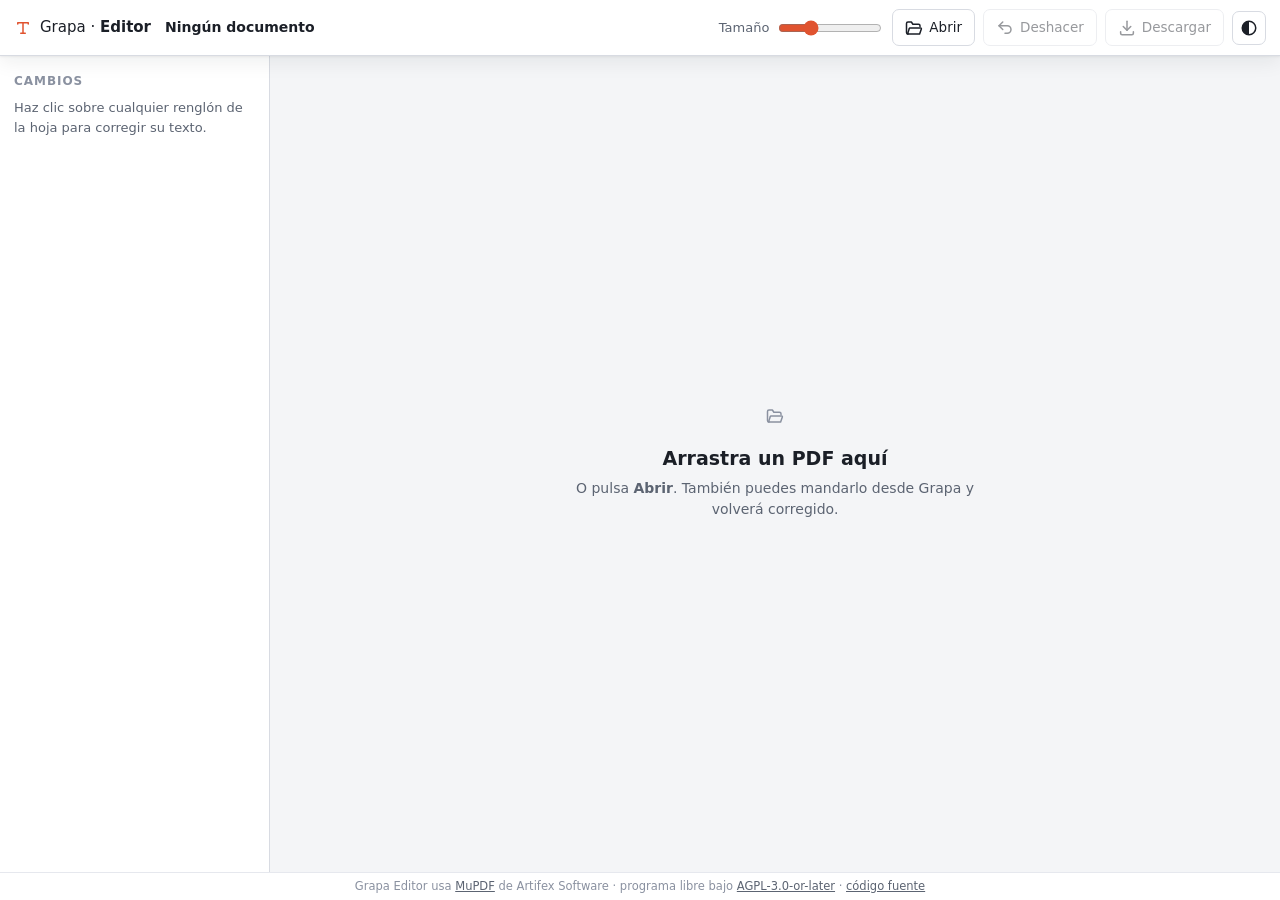
==== GrapaEditor.html @ 680798ff "Grapa Editor: corregir el texto dentro del PDF, no taparlo Quita el texto viejo del archivo de verda" ====
<!doctype html>
<html lang="es" data-tema="">
<head>
<meta charset="utf-8">
<meta name="viewport" content="width=device-width, initial-scale=1">
<title>Grapa · Editor de texto</title>
<style>
/* ===========================================================
   Grapa · Editor de texto
   Mismos colores y proporciones que Grapa, para que se sienta
   una sola herramienta aunque sean dos programas.
   =========================================================== */

:root{
  --fondo:#f4f5f7;
  --fondo-2:#ffffff;
  --fondo-3:#eceef2;
  --borde:#d8dbe2;
  --borde-suave:#e6e8ee;
  --texto:#1b1f27;
  --texto-2:#5c6472;
  --texto-3:#8a91a0;
  --acento:#e0532f;
  --acento-oscuro:#c2411f;
  --acento-tenue:#fdece7;
  --azul:#2f6fed;
  --verde:#1f9d64;
  --rojo:#d33b28;
  --sombra:0 1px 2px rgba(18,22,30,.06), 0 6px 20px rgba(18,22,30,.07);
  --sombra-fuerte:0 18px 50px rgba(18,22,30,.22);
  --radio:10px;
  --radio-s:7px;
  --lateral-ancho:270px;
  --barra-alto:56px;
}

@media (prefers-color-scheme: dark){
  :root:not([data-tema="claro"]):not([data-theme="light"]){
    --fondo:#0f1319; --fondo-2:#171c24; --fondo-3:#1e242e;
    --borde:#2b3341; --borde-suave:#232a35;
    --texto:#e8ecf2; --texto-2:#9aa4b4; --texto-3:#6c7686;
    --acento:#ff6a42; --acento-oscuro:#e0532f; --acento-tenue:#2a1a15;
    --azul:#5b91ff; --verde:#35c184; --rojo:#ff6a54;
    --sombra:0 1px 2px rgba(0,0,0,.35), 0 6px 20px rgba(0,0,0,.32);
    --sombra-fuerte:0 18px 50px rgba(0,0,0,.55);
  }
}
:root[data-tema="oscuro"]{
  --fondo:#0f1319; --fondo-2:#171c24; --fondo-3:#1e242e;
  --borde:#2b3341; --borde-suave:#232a35;
  --texto:#e8ecf2; --texto-2:#9aa4b4; --texto-3:#6c7686;
  --acento:#ff6a42; --acento-oscuro:#e0532f; --acento-tenue:#2a1a15;
  --azul:#5b91ff; --verde:#35c184; --rojo:#ff6a54;
  --sombra:0 1px 2px rgba(0,0,0,.35), 0 6px 20px rgba(0,0,0,.32);
  --sombra-fuerte:0 18px 50px rgba(0,0,0,.55);
}

*{ box-sizing:border-box; }
/* `hidden` tiene que ganarle a display:flex y compañía, o los paneles
   escondidos se quedan interceptando los clics de toda la página */
[hidden]{ display:none !important; }
html,body{ height:100%; }
body{
  margin:0;
  font:15px/1.5 "Segoe UI", system-ui, -apple-system, Roboto, Arial, sans-serif;
  color:var(--texto);
  background:var(--fondo);
  display:flex; flex-direction:column;
  overflow:hidden;
}
.sprite{ position:absolute; width:0; height:0; }
svg[class^="ico"], svg[class*=" ico"]{
  width:18px; height:18px; flex:none;
  fill:none; stroke:currentColor; stroke-width:2;
  stroke-linecap:round; stroke-linejoin:round;
}

/* ---------- barra superior ---------- */
.barra{
  height:var(--barra-alto); flex:none;
  display:flex; align-items:center; gap:14px;
  padding:0 14px;
  background:var(--fondo-2);
  border-bottom:1px solid var(--borde);
  box-shadow:var(--sombra);
  z-index:10;
}
.marca{ display:flex; align-items:center; gap:8px; color:var(--acento); }
.ico-marca{ width:22px; height:22px; }
.marca-txt{ font-size:15px; color:var(--texto); white-space:nowrap; }
.marca-txt b{ font-weight:700; }

.doc-info{ min-width:0; display:flex; flex-direction:column; line-height:1.25; }
.doc-info strong{
  display:block; max-width:340px;
  overflow:hidden; text-overflow:ellipsis; white-space:nowrap;
  font-size:14px;
}
.doc-info span{ font-size:12px; color:var(--texto-3); }

.barra-acciones{ margin-left:auto; display:flex; align-items:center; gap:8px; }

.btn{
  display:inline-flex; align-items:center; gap:6px;
  padding:7px 12px; font:inherit; font-size:13.5px;
  color:var(--texto); background:var(--fondo-2);
  border:1px solid var(--borde); border-radius:var(--radio-s);
  cursor:pointer; white-space:nowrap;
  transition:background .12s, border-color .12s, transform .06s;
}
.btn:hover:not(:disabled){ background:var(--fondo-3); border-color:var(--texto-3); }
.btn:active:not(:disabled){ transform:translateY(1px); }
.btn:disabled{ opacity:.45; cursor:default; }
.btn-primario{ background:var(--acento); border-color:var(--acento); color:#fff; }
.btn-primario:hover:not(:disabled){ background:var(--acento-oscuro); border-color:var(--acento-oscuro); }
.btn-mini{ padding:5px 7px; }
.btn-icono{ padding:7px; }

.paginador{ display:flex; align-items:center; gap:5px; font-size:13px; color:var(--texto-2); }
.paginador span{ min-width:54px; text-align:center; font-variant-numeric:tabular-nums; }
.zoom{ display:flex; align-items:center; gap:7px; font-size:13px; color:var(--texto-2); }
.zoom input{ width:104px; accent-color:var(--acento); }

/* ---------- cuerpo ---------- */
.cuerpo{ flex:1; display:flex; min-height:0; }

.lateral{
  width:var(--lateral-ancho); flex:none;
  background:var(--fondo-2); border-right:1px solid var(--borde);
  padding:16px 14px; overflow-y:auto;
}
.lateral-titulo{ margin:0 0 8px; font-size:12px; letter-spacing:.08em; text-transform:uppercase; color:var(--texto-3); }
.pista{ margin:0; font-size:13px; color:var(--texto-2); }

.cambios{ list-style:none; margin:10px 0 0; padding:0; display:flex; flex-direction:column; gap:7px; }
.cambios li{
  border:1px solid var(--borde-suave); border-radius:var(--radio-s);
  background:var(--fondo); padding:8px 10px; font-size:12.5px;
}
.cambios .donde{ color:var(--texto-3); font-size:11px; text-transform:uppercase; letter-spacing:.05em; }
.cambios .antes{ color:var(--texto-3); text-decoration:line-through; word-break:break-word; }
.cambios .despues{ color:var(--texto); word-break:break-word; }

/* ---------- escena ---------- */
.escena{ flex:1; min-width:0; overflow:auto; padding:24px; display:flex; }
.escena.arrastrando{ outline:3px dashed var(--acento); outline-offset:-10px; background:var(--acento-tenue); }

.vacio{ margin:auto; text-align:center; color:var(--texto-2); max-width:420px; }
.ico-vacio{ width:46px; height:46px; color:var(--texto-3); stroke-width:1.5; }
.vacio h1{ margin:12px 0 6px; font-size:19px; color:var(--texto); font-weight:600; }
.vacio p{ margin:0; font-size:14px; }

.hoja-envoltura{ margin:auto; }
.hoja{
  position:relative; line-height:0;
  background:#fff; box-shadow:var(--sombra-fuerte); border-radius:2px;
}
.hoja canvas{ display:block; border-radius:2px; }

.renglones{ position:absolute; inset:0; }
.renglon{
  position:absolute; cursor:text; border-radius:2px;
  border:1px solid transparent;
  transition:background .1s, border-color .1s;
}
.renglon:hover{ background:rgba(47,111,237,.13); border-color:var(--azul); }
.renglon.cambiado{ background:rgba(31,157,100,.14); border-color:var(--verde); }

/* el campo de edición se coloca justo encima del renglón */
.campo{
  position:absolute; z-index:5;
  border:2px solid var(--acento); border-radius:3px;
  background:var(--fondo-2); color:var(--texto);
  font-family:inherit; padding:2px 4px; margin:0;
  box-shadow:var(--sombra-fuerte);
  line-height:1.15;
}
.campo:focus{ outline:none; }
.campo-ayuda{
  position:absolute; z-index:5;
  background:var(--texto); color:var(--fondo-2);
  font-size:11.5px; padding:3px 7px; border-radius:4px;
  white-space:nowrap; pointer-events:none;
}

/* ---------- carga y avisos ---------- */
.capa-carga{
  position:fixed; inset:0; z-index:90;
  background:rgba(12,16,22,.45);
  display:flex; align-items:center; justify-content:center;
}
.tarjeta-carga{
  display:flex; align-items:center; gap:12px;
  background:var(--fondo-2); color:var(--texto);
  padding:16px 22px; border-radius:var(--radio); box-shadow:var(--sombra-fuerte);
  font-size:14px;
}
.giro{
  width:19px; height:19px; flex:none; border-radius:50%;
  border:2.5px solid var(--borde); border-top-color:var(--acento);
  animation:girar .8s linear infinite;
}
@keyframes girar{ to{ transform:rotate(360deg); } }

.avisos{
  position:fixed; right:16px; bottom:40px; z-index:95;
  display:flex; flex-direction:column; gap:8px; align-items:flex-end;
}
.aviso{
  display:flex; align-items:center; gap:8px;
  background:var(--fondo-2); color:var(--texto);
  border:1px solid var(--borde); border-left:4px solid var(--azul);
  border-radius:var(--radio-s); padding:10px 14px;
  box-shadow:var(--sombra-fuerte); font-size:13.5px; max-width:400px;
  animation:entrar .18s ease-out;
}
.aviso.bien{ border-left-color:var(--verde); }
.aviso.mal{ border-left-color:var(--rojo); }
@keyframes entrar{ from{ opacity:0; transform:translateY(6px); } }

/* ---------- pie ---------- */
.pie{
  flex:none; padding:5px 14px;
  font-size:11.5px; color:var(--texto-3);
  background:var(--fondo-2); border-top:1px solid var(--borde-suave);
  text-align:center;
}
.pie a{ color:var(--texto-2); }

@media (max-width:900px){
  .lateral{ display:none; }
  .doc-info{ display:none; }
  .zoom{ display:none; }
}

</style>
</head>
<body>

<!-- Saludo inmediato a quien nos haya abierto (Grapa), antes de cargar el
     motor: así sabe que aquí sí hay un editor y que solo está arrancando.
     Va en un script normal porque los módulos esperan a sus importaciones. -->
<script>
  try { if (window.opener) window.opener.postMessage({ grapa: 'editor-arrancando' }, '*'); }
  catch (e) { /* abierto suelto */ }
</script>

<svg class="sprite" aria-hidden="true"><defs>
  <g id="i-abrir"><path d="M4 20a2 2 0 0 1-2-2V6a2 2 0 0 1 2-2h4.5l2 3H18a2 2 0 0 1 2 2v1"/><path d="m3.4 20 2.3-7.2a1 1 0 0 1 1-.8h14.1a1 1 0 0 1 1 1.3L19.5 20Z"/></g>
  <g id="i-guardar"><path d="M12 3v12"/><path d="m7 10 5 5 5-5"/><path d="M3.5 17v2a2 2 0 0 0 2 2h13a2 2 0 0 0 2-2v-2"/></g>
  <g id="i-volver"><path d="m15 18-6-6 6-6"/><path d="M21 12H9.5"/></g>
  <g id="i-arriba"><path d="m6 15 6-6 6 6"/></g>
  <g id="i-abajo"><path d="m6 9 6 6 6-6"/></g>
  <g id="i-texto"><path d="M5 6.5V5h14v1.5"/><path d="M12 5v14"/><path d="M9 19h6"/></g>
  <g id="i-deshacer"><path d="M9 14 4 9l5-5"/><path d="M4 9h11a5 5 0 0 1 0 10h-3"/></g>
  <g id="i-tema"><circle cx="12" cy="12" r="9"/><path d="M12 3a9 9 0 0 0 0 18Z" fill="currentColor" stroke="none"/></g>
  <g id="i-cerrar"><path d="M18 6 6 18"/><path d="m6 6 12 12"/></g>
  <g id="i-check"><path d="m5 13 4.5 4.5L19 8"/></g>
  <g id="i-aviso"><path d="M12 3.5 22 20H2Z"/><path d="M12 10v4.5"/><path d="M12 17.2v.3"/></g>
</defs></svg>

<header class="barra">
  <div class="marca">
    <svg class="ico ico-marca" viewBox="0 0 24 24" aria-hidden="true"><use href="#i-texto"/></svg>
    <span class="marca-txt">Grapa · <b>Editor</b></span>
  </div>

  <div class="doc-info">
    <strong id="docNombre">Ningún documento</strong>
    <span id="docDetalle"></span>
  </div>

  <div class="barra-acciones">
    <div class="paginador" id="paginador" hidden>
      <button class="btn btn-mini" id="pagAnterior" title="Hoja anterior" aria-label="Hoja anterior"><svg class="ico" viewBox="0 0 24 24" aria-hidden="true"><use href="#i-arriba"/></svg></button>
      <span id="pagEtiqueta">1 / 1</span>
      <button class="btn btn-mini" id="pagSiguiente" title="Hoja siguiente" aria-label="Hoja siguiente"><svg class="ico" viewBox="0 0 24 24" aria-hidden="true"><use href="#i-abajo"/></svg></button>
    </div>
    <label class="zoom">Tamaño <input type="range" id="zoom" min="50" max="300" value="120"></label>
    <button class="btn" id="btnAbrir"><svg class="ico" viewBox="0 0 24 24" aria-hidden="true"><use href="#i-abrir"/></svg> Abrir</button>
    <button class="btn" id="btnDeshacer" disabled><svg class="ico" viewBox="0 0 24 24" aria-hidden="true"><use href="#i-deshacer"/></svg> Deshacer</button>
    <button class="btn btn-primario" id="btnDevolver" hidden><svg class="ico" viewBox="0 0 24 24" aria-hidden="true"><use href="#i-volver"/></svg> Devolver a Grapa</button>
    <button class="btn" id="btnDescargar" disabled><svg class="ico" viewBox="0 0 24 24" aria-hidden="true"><use href="#i-guardar"/></svg> Descargar</button>
    <button class="btn btn-icono" id="btnTema" title="Cambiar el tema" aria-label="Cambiar el tema"><svg class="ico" viewBox="0 0 24 24" aria-hidden="true"><use href="#i-tema"/></svg></button>
  </div>
</header>

<main class="cuerpo">
  <aside class="lateral" id="lateral">
    <h2 class="lateral-titulo">Cambios</h2>
    <p class="pista" id="pistaCambios">Haz clic sobre cualquier renglón de la hoja para corregir su texto.</p>
    <ol class="cambios" id="cambios"></ol>
  </aside>

  <section class="escena" id="escena">
    <div class="vacio" id="vacio">
      <svg class="ico ico-vacio" viewBox="0 0 24 24" aria-hidden="true"><use href="#i-abrir"/></svg>
      <h1>Arrastra un PDF aquí</h1>
      <p>O pulsa <b>Abrir</b>. También puedes mandarlo desde Grapa y volverá corregido.</p>
    </div>
    <div class="hoja-envoltura" id="hojaEnvoltura" hidden>
      <div class="hoja" id="hoja">
        <canvas id="lienzo"></canvas>
        <div class="renglones" id="renglones"></div>
      </div>
    </div>
  </section>
</main>

<div class="capa-carga" id="capaCarga" hidden><div class="tarjeta-carga"><div class="giro"></div><span id="cargaTexto">Preparando…</span></div></div>
<div class="avisos" id="avisos" role="status" aria-live="polite"></div>
<input type="file" id="archivo" accept="application/pdf,.pdf" hidden>

<footer class="pie">
  Grapa Editor usa <a href="https://mupdf.com" target="_blank" rel="noopener">MuPDF</a> de Artifex Software · programa libre bajo <a href="https://www.gnu.org/licenses/agpl-3.0.html" target="_blank" rel="noopener">AGPL-3.0-or-later</a> ·
  <a href="https://github.com/RenzoMoran9/HERRAMIENTA-PDF" target="_blank" rel="noopener">código fuente</a>
</footer>

<script type="module">
globalThis["$libmupdf_wasm_Module"] = { wasmBinary: Uint8Array.from(atob("AGFzbQEAAAAB3Q7EAWACf38AYAJ/fwF/YAN/f38Bf2ABfwBgA39/fwBgAX8Bf2AEf39/fwBgBH9/f38Bf2AFf39/f38Bf2AFf39/f38AYBN/f39+fn9/fn5+fn9/f39/f39/AGAHf39/f39/fwBgBn9/f39/fwF/YAZ/f39/f38AYAN/f30AYAh/f39/f39/fwBgBH9/fX0AYAZ/f319fX0AYAd/f39/f39/AX9gCH9/fX19fX19AGAGf39/fX1/AGAJf39/f39/f31/AGAKf39/fX19fX19fwBgCH9/f319fX1/AGAIf39/f39/f38Bf2ABfwF9YAABf2AJf399fX19fX1/AGAGf39/f31/AGAHf399fX19fwBgCH9/f39/f31/AGAFf399fX0AYAl/f39/f39/f38Bf2ACf38BfWACf30AYAR/f399AGAAAGAJf39/f39/f39/AGAKf39/f39/f39/fwF/YAR/f35/AGAFf39/f30AYAJ/fwF+YAV/f39/fQF/YAZ/f319f38AYAN/fn8BfmABfQF9YAN/fH8Bf2ADf319AGAIf39/f39/f30AYAp/f39/f39/f39/AGAJf39/f319f39/AX9gA39+fwF/YAl/f39/f399f38Bf2ABfwF+YAN/f38BfWAFf35+fn4AYAR/f39/AX1gAn5/AX9gA39/fgBgC39/f39/f39/f39/AGABfAF8YAR/f35+AX9gAX8BfGAEf39/fgBgBH9+fn8AYAF9AX9gAn19AX1gC39/f39/f39/f39/AX9gAn99AX1gB39/f39/f30AYAJ+fwF+YAR/f31/AGADf399AX1gA39/fwF+YAJ/fQF/YAZ/f39/f30AYAR/f399AX9gCH9/fX19fX1/AGAKf39/f39/f399fQF/YAR/f319AX9gBX99fX19AGACf34Bf2ANf39/f39/f39/f39/fwF/YAJ8fAF8YAR/f35/AX9gBn9/f399fQBgC39/f39/f31/f39/AGABfAF/YAF8AX1gDH9/f39/f39/f39/fwBgAn98AGAPf39/fn5/fn5+fn9/f39/AGAEf39/fABgAnx/AXxgA39/fQF/YAN/fX8Bf2AOf39/fn5/fn5+f39/f38AYAd/f39/fX9/AX9gB39/f39/f38BfWAIf399fX9/f38Bf2AEf399fwF/YAF+AX9gBX9/f39+AGAGf3x/f39/AX9gB399fX19fX0AYAZ/f399f38AYAt/f319fX19fX19fwBgB39/f399fX8Bf2AEf39/fAF8YAABfGACfn8AYAR/fn9/AX9gA39+fgF/YAN/f3wAYAR/fX1/AGAEf319fQF9YAN/f3wBf2AMf39/f319fX19fX19AGAEf3x8fABgEX9/f35+f39+fn5+f39/f39/AGAFf39/fX8Bf2AQf39/fn5/f35+fn5/f39/fwBgB39/fX1/fX0AYAJ/fgBgCn9/f39/fX19fX0AYAZ/f39/f38BfWAJf39/fX99fX19AGAHf39/fX19fQBgBH5+fn4Bf2ATf39/f39/f31/f399fX19fX9/fwBgCX9/f399f39/fwF/YAZ/f39+fn8Bf2AJf399fX19f39/AX9gAnx/AX1gC39/f319fX19f39/AGAMf39/f31/f39/f39/AGAPf39/fn5/f35+fn5/f39/AGAJf39/fX19fX1/AGAEf39/fQF9YAl/f39/f319f38Bf2AFf399fX8AYAd/fn9/f39/AGAJf39/f399fX19AGAEf31/fwF9YAh/f39/f31/fwBgAn9/AXxgCn9/f319f319f38AYAV/f39/fwF9YAV9fX1/fwF/YAh/f319f399fQBgD39/f39/f39/f39/f39/fwF/YA9/f39/f31/f39/f39/f38AYAJ9fwF/YAR/fHx/AX9gC39/f39/f319fX1/AGANf39/fn5/fn5+fn9/fwBgCn9/f39/f399f38AYAl/f39/f399f38AYAR/f39+AX5gBH9/f34Bf2ALf39/fX19fX19fX8AYAN/f34Bf2AIf39/f39/f34Bf2AIf39/f39+f38Bf2AIf39/f39/fX8Bf2ALf399fX9/f39/f38Bf2AEf399fwF9YAV/f39+fwF/YBB/f39/f39/f39/f39/f39/AX9gB39/f399fX8AYAF8AGAJf39/fX99f39/AX9gBX99fX9/AGAMf39/f319f399f39/AX9gB39/f39/fX0Bf2AEf35+fgBgCH9/f39/fX9/AX9gBX99fX19AX1gDX9/f319fX19fX19fX8AYAp/f39/f39/fX99AGAFf39/fX0AYAJ+fgF8YAABfmACf3wBfGADfn5+AX9gBn9/fX9/fwF/YAN/f3wBfGAIf39/f398f38Bf2AFf399f38AYAR/fX19AGAJf39/f319fX19AX9gCH9/f319f39/AX9gA39/fgF+YAh/f39/f35+fwF/YA5/f39/f39/f39/f39/fwBgB39/fX1/[base64]/[base64]/[base64]/[base64]/[base64]/yACbGUA/[base64]/R8Cd2cAqiACeGcA/x4CeWcAtCACemcAgx8CQWcAiSACQmcA8B4CQ2cAwSACRGcAjR8CRWcA/x8CRmcA6B4CR2cAsyACSGcAgh8CSWcAiiACSmcA8R4CS2cAuyACTGcAiR8CTWcAvCACTmcAih8CT2cAviACUGcAjB8CUWcAvSACUmcAix8CU2cAhyACVGcA7x4CVWcAqyACVmcAgB8CV2cAgyACWGcA7R4CWWcAlSACWmcA+h4CX2cAnCACJGcA/h4CYWgAmyACYmgA/R4CY2gAlyACZGgA/B4CZWgAuCACZmgAhh8CZ2gAjSACaGgA9B4CaWgAjCACamgA8x4Ca2gAiyACbGgA8h4CbWgAkSACbmgA9x4Cb2gAgCACcGgA6h4CcWgAuSACcmgAkCACc2gAgiACdGgAhiACdWgAhCACdmgAhSACd2gA+x8CeGgA/[base64]/[base64]/5L/sv7CPrI+4j7SP7Nfw19TT0NPc09jSILZcPii2JLZMygS6CLtkj/DG+MiDGMT/NAroy/zGkLI8kkS//M9MMsBmcMaUZljGqGZgxrDKwMq0yrjLnK+Yr8yvyK9sr2ivlK+QrkyyZLIksjyyILI4smCyXLJYsnCyVLJsslCyaLPYq+Sr1Kvgq9yr6KpornSuZK5wrmyueK9Uq2CrUKtcq1irZKvMqvivyKr0r9Cq/K4Ms/ivtK+gr+Sv0K+Ar3CuELP8rzSvAK4sriiuMK/wq+yr9Kq8rriuwK6ArnyuhK+cq5iroKtsq2ircKs8rzivQK8IrwSvDK/Er7Cv9K/gr8CvrK+Mr3yv8K/crhyyCLO8r6iv7K/[base64]/Kv4qgCuyK7ErsyujK6IrpCvqKukq6yreKt0q3yrSK9Er0yvFK8QrxiuoMp0y6wmlMqQylDKaMqYypzKVMpwyozKiMp4ylzKYMp8yqTKhMqsyoDKqMpkymzKGMoA0xTE/[base64]/[base64]/NLgs/jS3LIwbtiyMG44ZrxiwEIwDjAPqIesh6SHzLfgt9C31LfYt9y20GqAZnxnaIvszgC7tJPAk7yTyJOUp5Cn1JPQkijSJNOsk6iT/Kf4piRiMA6wkqySMA+sJ6hDFM8IzxjPDM8Qz3zXTDOI14DXhNZcwpSOmI6cj5DXlNeY15zWFJIYkhyT7NPw0/TSPCr8j0TSyMLgwrDC2MLUwqjCtMLMwtDCwMPoPrjCxMLcwqzCvMLkjuiO7I7wj2SLWItgi1yLsIe0h7iGSM5MzlDOELoEt0iLTIowtjS2OLY8tkC39LP4s/yzwBOUFqyytLKwsriyvLNwV/i3HDKwzsjP/La8zrTPbIsIswhreI44b4Q7TDN8j3zTQFZYklC+ALck0hjTHNck1xjXINaYskCSSL/ws5hqBNKMsjCSQL/ss5hr+M7Mb1DXZNdU1sxv5JPokxjTDNMU0xDSLI5UjiSOTI5wTliOKI5QjnBOSI4cjiCOFI4MjjyOOI4EjhCOQI5EjgiOGI4wjjSP7Ivwi/SL+Ipcj/yKAI4wD6jTpNOs0zyzRLNAs0izjKeAp4inhKYwD2SnYKd4p3CnfKdop3SnbKdAkyyTPJMwkrySxJLAkzSSdJJwkmySaJKEkniSgJJ8kiBiSMJUwkzCWMMENsBSZJpUm/SazNJcmmCaWJpIVqSiiKKsooSiqKJYoqCifKKAonSibKKUopCiUKJwopiinKJUoniijKJIVlyiYKJkomiiQKMg0yzSwJ44o6y/FF4wD7S/sL+Qh4yHoEuYh5SHoEsQjwyOzE4s1ijWzE4wD/[base64]/FL8UtSb3JsEm6ia7JuYmxybsJrYm4ia3JuMmpSmcKc0EzQSdKaApoinNBM0EzQ6aKaEpzQ6kKZ4pzQTNDqMppimnKc0EzQTNBM0EnynNBJspyyfNJ8gnvSfaJ/Mn9SfHJ7QnsiWxJY0mhiiRKdIn0yf8Cv4K/Qr/Ctgn2SfXJ7gn5yfrJ+Mn5ifsJ/gU5CflJ+gn6ifhJ+In6Sf5FIAo3yfgJ8In3SfeJ/4nhCjVJ9Yn9ye8J+8nvyfJJ7IntSfcJ8UnwyfbJ/EnwCfPJ8wn+SfOJ9AnyifRJ/gn/yf6J4MogSj9J/In/Cf7J7kngijGJ/QnvifwJ9Qn9ie6J+0nuyfuJ7U0tjS5NLo0uDS3NLQ0vDS9NMA0wTS/NL40uzSMA+sJzCW8Jd8l+yX9JcsltCWBFZIp1CXVJbol9iXgJYUm3SXeJdoltiXtJfIl6SXsJfMl7yXqJesl7iXxJecl6CXwJf8lhyblJeYlxyXjJeQlhiaLJtklqhSqFLsl9yW+Jc0lsyW1JeIlySXIJeEl+SW/JdElzyW3Jcol/CW9Jfgl2CX+Jbgl9CW5JfUlgiaJJoAm0CXSJc4l0yWMA4wDgSaKJogmhCb6JYMm+TToELAzlieIKK4oiimjJqQmpibCJcUlwyXLDocoghWjJKQkoiSIMrcnxCfBJ4wnpieCFZAprie/LIM1zxbNLJozgjSMGpczljOMGpgzmTOVM4wl1iWBJf4kgCX/[base64]/[base64]/oixwrtIu4i7CLLNYE2gjaANvQi8iKSE/Mi9SL2Ivci+SL4Iu8inhHxIvAiphv0DZQTxTWnG6gbxDXHCrw1uzXrIqA1ziTkIpETxiTFJOUikBPmIqok7g2pJJETxCTDJN0ikBPeIqgkpySmJMckyCTeNOQTsiS0JLMkyiTJJKUkzzbSNtA20TbjAvs4+jjlBdEc0Bz/GeUF+wnrMoAa4zLiMvkZ+xn6Gfsh9yH4IY8iySPII84jzCPyEogihyKNIoQigiKAIoMimiKFIokigSLBCpkikyKKIoYiiyKMIpsinCLxEpQilSKXIpAiliKRIp4ikiKMBLQT/yGYIv4hpCLPIs4izCLNIrUitCKyIrMiriKxIrAirSKvIqwiqyKpIqoiqCKnIqUipiLLIsoiyCLJIv4SxyLGIsQixSL+EsMiwiLAIsEiuSK7Ir0CvyK+Ir0itiK8IrciuCK6IqEinhGjIqIixyOHMMYjyiPNI8sj/CHeMt8y/xnlBfsJ/S+AGuAy3TL5GfsZ+hn+L/8vgTCAMNw32jfbN9433TfgNNk37TjLNvw3rTnuOMw2/TeuOfY39Tf7N/Q3+jf4N/k39zefOZ05njmcOaA5oTnfHIE4gjibOaAi4wL6IY4inSLzIfQh8SH5IaMb/SHyIcUN9SH2Iek36SKMHJ0R4wL9OPI38zfiN+M36zeXEeo3/DjoN/E34TfnIuoi6CLhIuIipyfgIt8i7TfPHM4c5jfwN+835DfsN+c35TfuN5QH4yL2Ke8p9ynxKfkp+in7Ke0p+Cm1L9Qv1S/wA7ov3y+JA5Uv2Q+2L74vvC+3L7kvvS/EF7gvwxfmL7sv4C/qL+kvxi/OL6svzS+vL5kvsy+WL78vly+sL60vri+wL7Evsi+aL6MvpC+cL50vmy+hL6Ivni+fL6Avpi+lL6kvqi+nL6gv2i/eL+gv2S/dL9wv2y/PL+cvmC/SL7QvyC/JL8cvyy/KL8wvwi/YL8Uv5S/jL9cvxC/DL+Qv0y/hL9YvwS/AL+Iv0S/QL64XrheFL9EP6wmvF68XiS+KL+YLuDa0NrY2tTa3Ctgu2S7iNOI4jTCbHLE2szayNvE17jXwNe017zXsNd0b9zXyNfM19DX1NfY13RuDL4Iv7S7rLuou8y76LvEu7y7uLvku/y6BL/Uu/S6EL+kurBesF+wuqhf7LvIu9y6rF/Yu6AfoB/4ugC/[base64]/iPwNJ8srTTmC9sk1yPcNP0j0iP9LbEzrC7vNJ4srDTmC/QTnDTbNNYj0SP/[base64]/Ej6SPzI+8j6iO1LPM0ryPbLdUt1C3vLe4t7S3pLegt5y3lLeIt4C3dLdot1y3SLfAt6y3qLeYt7C3TLdgt3i3jLdYt2S3cLd8t4S3kLc8t0C3RLY4zjzOaGrYj9TP5M/Mz9zP6M64jpTPwM6Yz9DP4M/Iz9jPxM7Ej2jTZNPEarCPWJJoemR6XHpwemB6bHp0eozPqKd4kqSPiJOEk2yPjAtYy1zL0L+8v8S/7LakzphP3I9M0rRORJJIk9iOIMOgj4wL3L/Aj9SP8L44e8iP0I40e8jS0LLMjwy25LbMtsi3NLcwtyy3HLcYtxS3ALb4tuy24LbUtsC3OLcktyC3ELcotsS22LbwtwS20Lbctui29Lb8twi2tLa4try3jArIjoTSlNJ80ozSnNKQzrSOiNJ40pDSgNKY0nTSaNNQ0mTS/GrcjuCOYNKsj2CTXJNUkqDPfJKoj8C/ZLPMv2iywI+gk5iTnJNojqCPVMvIv7i/[base64]/82uxy8HNw2uxz7Nv02vBz8NvY29TbzNvQ28jbZNug2gjeBN4A3/jb6NvE29zb4Nvk28DbuNu827TbYNuo21zbpNt823TbVNtM24zblNto26zbbNuw2hzfhNps4kjiZOJA4ozifOJ040DjOOM04zziWOKc4lzi+OMU4wji/[base64]/jfNNoA4zjbUN9M31TesA9E30DfSN6wDpzemN84RrAOfN543zhGsA70coDeHDYYNvxy+HIcNhg3HHMYcyRzIHMQcwxzJHMgcxzfGN8g3rAO/[base64]/OP44sTewN7U3tDenOaY5ozmoOaQ5pTnMNIIaghqCM4MzhDOIM880iTOFM4YzhzONM4ozizOMM/Uy9zL2MvMy9DL6Mvwy+zL4Ms40+TL/MoEzgDP9Mv4yzTTmOIw4ijiLOIk4szmNOI44tDnYOeE5vDnCOcw55Dm/[base64]/TCCMYAxhzGFMYEx/[base64]/IAEgACgCAEYEfyAAKAIEBSACCwtuAQF/IwBBEGsiBCQAIAQgAzYCDCAAKALw+QIEQCAAEKwFIABBkv8KQQAQJSAAEE4LIAAgAUECRgR/QdSl+gIoAgAFQQALNgL0+QIgAEGA+gJqQYACIAIgAxDuBxogAEEAOgD/[base64]/[base64]/+AIgAUEqaiABQRBqEAAaDAILIAEgADYCICABQfAAOwAoQaa/+AIgAUEoaiABQSBqEAAaDAELIAEgADYCACABQfAAOwAmQbm/+AIgAUEmaiABEAAaCyABQTBqJAALmwEBAn8jAEEQayIEJAAgBCACNgIMIwBBgAJrIgMkACADQYACIAEgAhDuBxogA0EAOgD/AQJAIAMgAEGM/AJqIgEQIUUEQCAAIAAoAoj8AkEBajYCiPwCDAELIAAQrAUgACgChPwCIgIEQCAAKAKA/AIgAyACEQAACyABIANBgAIQbxogAEEBNgKI/AILIANBgAJqJAAgBEEQaiQAC6IBAQF/IwBBkARrIgQkAAJAIABFDQACQAJAAkACQCABQQFrDgQAAQQCBAsgAEEMaiEBDAILIABBEGohASAAQQRqIQAMAQsgAEEUaiEBIABBCGohAAsgASgCACIBRSACRXINACAAKAIAIQAgBEEAQYAE/AsAIAQgAzYCjAQgBEGABCACIAMQ1AgaIARBADoA/[base64]/IwBBEGsiBCQAIAQgAzYCDCAAIAFBJSACIAMQhwggBEEQaiQAC6sCAQJ/AkAgAUHjBEkNACAAKAIgQQAgACgCJBEAACABLgEAIgJBAEoEQCABIAJBAWsiAjsBACAAKAIgQQAgACgCKBEAACACQf//[base64]/IwBBEGsiBCQAIAQgAzYCDCAAIAFBkwUgAiADEIcIIARBEGokAAuBAwEGfyMAQRBrIgIkAEF/[base64]/[base64]/[base64]/[base64]/IAEoAgwiAyACEDkiBGoiBSABKAIISwRAIAAgASAFEKQMIAEoAgwhAwsgBARAIAEoAgQgA2ogAiAE/AoAAAsgAUEANgIQIAEgASgCDCAEajYCDAs8AQF/IAFBADYCACACBEAgASACaiEBA0AgAUEBayIBIAAtAAA6AAAgAEEBaiEAIANBAWoiAyACRw0ACwsLQAEBfyABBEAgACgCIEEAIAAoAiQRAAAgASgCACICQQBKBEAgASACQQFqNgIACyAAKAIgQQAgACgCKBEAAAsgAQsRACABRQRAQQAPCyAAIAEQPwtfAQJ/IAJFBEBBAA8LIAAtAAAiAwR/AkADQCADIAEtAAAiBEcgBEVyDQEgAkEBayICRQ0BIAFBAWohASAALQABIQMgAEEBaiEAIAMNAAtBACEDCyADBUEACyABLQAAawtxAQZ/[base64]/[base64]/gNxIAJBGHZycjYCDCAAIAFBBCADQQxqIAEoApwCEQcAIANBEGokAEEBRgtFAQF/IwBBkAhrIgQkACAEIAM2AowIIARB/wcgAiADENQIGiAAQQEQgAEoAgAiAgRAIAAgASAEIAIRBAALIARBkAhqJAALsQEBA38jAEEQayICJAAgAiAAKALw+QIiAUELTQR/IAFBAnRBuPgYaigCAAVBjv0FCzYCACACIABBgPoCajYCBCMAQRBrIgMkACADIAI2AgwjAEGAAmsiASQAIAAQrAUgACgC/PkCBEAgAUGAAkHTwQIgAhDuBxogAUEAOgD/ASAAKAL4+QIgASAAKAL8+QIRAAALIAFBgAJqJAAgA0EQaiQAIABBADYC8PkCIAJBEGokAAtHAQF/IwBBEGsiAyQAIAMgAkEYdCACQYD+A3FBCHRyIAJBCHZBgP4DcSACQRh2cnI2AAwgACABIANBDGpBBBBRIANBEGokAAtzAQF/AkAgAUUNACAAKAIgQQAgACgCJBEAACABKAIAIgJBAEoEQCABIAJBAWsiAjYCACAAKAIgQQAgACgCKBEAACACDQEgASgCMCICBEAgACABKAIoIAIRAAALIAAgARAgDwsgACgCIEEAIAAoAigRAAALC/kBAQN/IAEoAigiBARAIAEoAiwhBSABKAIwIgYgBGsgA00EQCAEIAVJBEAgACABKAIAIAQgBSAEayABKAIEEQYAIAEgASgCKDYCLAsgACABKAIAIAIgAyABKAIEEQYADwsgBiADIAVqTwRAIAMEQCAFIAIgA/wKAAALIAEgASgCLCADajYCLA8LIAYgBWsiBARAIAUgAiAE/[base64]/AkAgAEUgAkVyDQACQAJAAkACQCABDgIAAQQLIAIgACgCADYCIAwBCyAAKAIAIgNFDQADQCADIgEoAiAiAw0ACyABIAI2AiAgAkEANgIgDAELIAAgAjYCAAsgABDQCCEDCyADCwwAIAAoAtz+AigCCAvtBQIRfQF/IAEqAgwhCQJAIAEqAgAiCkMAAADPXCABKgIIIg1D////TlxyIAEqAgQiDkMAAADPXHJFIAlD////[base64]/[base64]/Qf////8HBUIAIACsIgN9IAMgAEEASBtCEIYgAkIBiHwgAoCnCyIBayABIABBAEggBHMbC/UCAQZ/[base64]/[base64]/IwBBEGsiBCQAIAAgASgCCEGGBBAfIQUgACABIAMQzBZFBEAgACAFEHghASAEIAAgAhB4NgIEIAQgATYCACAAQQRBkzAgBBAdAAsgBEEQaiQAC7oBAQF/[base64]/[base64]/[base64]/B04NAyAAIAFqQQA6ACggACAAKAIkQQFqNgIkQYWAxAAMBAsgAUGAgMQAa0H/gLx/Sw0AIAFBX3FB2wBrQWZJDQELIAAgARDsASAAEJABIAAoAiAiARDdBwRAA0AgACABEOwBIAAQkAEgACgCICIBEN0HDQALCyAAKAIkIgFB/wdODQEgACABakEAOgAoIAAgACgCJEEBajYCJEGEgMQADAILIAAoAiQiAUH/[base64]/[base64]/[base64]/AX0CQCABQX9GDQAgACgCDCIDRQ0AIAEgAmohASAAKAIEIgIEQCACIAEQxgghASAAKAIMIQMLIAAoAgAgAUEQdiABQf//A3EgACgCCCADIAAoAhQQpwYhBAsgBAvWAQEIfSACKgIMIQMCQAJAIAIqAgAiBEMAAADPXCACKgIIIgVD////TlxyIAIqAgQiBkMAAADPXHJFIAND////TltxDQAgASoCDCEHIAEqAgAiCEMAAADPXCABKgIIIglD////TlxyIAEqAgQiCkMAAADPXHJFIAdD////[base64]/gNxIABBGHZycjYCAAtBASEECyADQRBqJAAgBAteAQJ/[base64]/[base64]/IQhBASEADAELA0AgAyAGai0AAEUNAiAJIAFB/[base64]/[base64]/[base64]/[base64]////[base64]/Rg0BIAEgASgCIEEBazYCIAwBCyAFQX9GDQAgASABKAIgQQFrNgIgCyADIAQ6AAAgA0EBaiEDDAkLIAAgARArIgRBf0YgBEEKRnINCCABIAEoAiBBAWs2AiAMCAsgBEF/[base64]/Rg0AIABBPkYEQEEFDwsgASABKAIgQQFrNgIgC0EADwsgACABECsiA0F/[base64]/[base64]/vcCKAIADwsgABCPDyABQQJ0IgBqKAIIIgEEfyABBSAAQcj+9wJqKAIACwt6AgJ+AX9BAEIAIAKsIgN9IAMgAkEASCIFGyIDUAR/Qf////8HBUIAIAGsIgR9IAQgAUEASBtCACAArCIEfSAEIABBAEgbfiADQgGIfCADgKcLIgJrIAJBAEEAIABBH3VBAXIiAGsgACABQQBIGyIAayAAIAUbQQBIGwtUAQN/[base64]/oCQfj97AIoAgA2AgBBsJ/6AkHw/ewCKQMANwMAQaif+gJB6P3sAikDADcDAEGgn/oCQeD97AIpAwA3AwBBoJ/6AgwBCyAEKAIIIAQoAgRBHGxqQRxrCyIEIAE2AgAgACgCRCEBIARBACACQQFxayADcTYCECAEIAI2AgwgBCADNgIIIAQgATYCBCAEIAAoAjg2AhQgBCAAKAI8NgIYCwtqAQR/[base64]/AX4jAEEQayIDJAAgAa0gAq1+IgRCIIhQRQRAIAMgAjYCBCADIAE2AgAgAEECQf2eCiADEB0ACyAAIASnEDogA0EQaiQAC44DAQV/[base64]/[base64]/[base64]/IAEoAhxBAWoFIAMLNgIcIAEgAjYCJCABIAEoAgxBAWo2AgwLcwEDfyAAKAIgBEAgACAAQSBqIAAoAgwQnQEgACgCDGo2AgxBASECQRghAQJAAkACQAJAIAAoAiAiA0H7AGsOAwIDAAELQX8hAgwBCyADQQpHDQFBFCEBCyAAIAFqIgEgASgCACACajYCAAsgAEF/NgIcCwsmACABKAIEIgFFBEAgAEEEQcrKBkEAEB0ACyAAIAEoAlQgAhCCAgvXBAEFfyAAKAKcAyIDIAMoAhAgAS0AACIHQf8AcUECdEGg7O8CaigCACIFQRB1IgZrIgQ2AhACQAJAAkAgB0EHdiACRwRAIAQgBk4NAQwCCyAEQf//[base64]/AXE2AiAgAygCFCEBIANBADYCFCADIAEgAygCGGo2AhgMAQsgAkH/[base64]/wEgABCfAkEAIAAQnwIgAyADKAIUQQFrIgE2AhQgAQ0ACwsgAyACQf8BcTYCIAsgAyADKAIMQf//H3EiAjYCDCADIAMoAhxBCGoiATYCHCADKAIQIQQLIARBgIACSA0ACwsLDwAgACABKAIEKAJUEOQBC3EBAn8jAEEQayIDJAAgACABIANBDGpBBEEBIAEoAowCEQgAQQFGBEAgAgRAIAIgAygCDCIAQRh0IABBgP4DcUEIdHIgAEEIdkGA/[base64]/[base64]/[base64]/[base64]/[base64]/[base64]///9OXHIgCUMAAADPXHJFIApD////TltxDQAgA0MAAADPXCAEQ////05cciAFQwAAAM9cckUgBkP///[base64]/PkCKAIAIAAQ/AMLVwEBfwJAIAFFDQAgASgCJEUEQCAAQbGUAUEAECULIAEoAhQiAgRAIAAgASgCACACEQAACyAAIAEoAigQICABQdDc9AJGIAFBjN30AkZyDQAgACABECALC4kCAQN/[base64]/wFxQT9LDQAgA0EGdCACQQx0ciAEckEGdEHA//8AcSICQYCABEkNACACIAFB/wFxciECQQQMAQtB/f8DIQJBAQsgACACNgIACxQAIAAtAARBAUYEQCAAQQA6AAQLC5ICAQZ/IAAoAhgiAUEBIAAoAhQgAC0AHGwiAyAAKAIgRiICGyADbCEDQQEgASACGyECIAAoAjQhAQJAAkAgAC0AHkUEQCAAKAIwEPYCRQ0BCyACRQ0BA0AgAwRAIAFBACAD/AsACyABIAAoAiBqIQEgAkEBayICDQALDAELIAAtAB0iBEUEQCACRQ0BA0AgAwRAIAFB/wEgA/wLAAsgASAAKAIgaiEBIAJBAWsiAg0ACwwBCyACRQ0AIAAtABwiBiAEayEFIAMgBm0hAwNAIAMiAARAA0AgBQRAIAFB/wEgBfwLAAsgBARAIAEgBWpBACAE/AsACyABIAZqIQEgAEEBayIADQALCyACQQFrIgINAAsLC88BAQd/[base64]/[base64]///wdHciACKAIEIgdBgICAgHhHckUgA0GA////B0ZxRQRAIAEoAgwhBCABKAIAIghBgICAgHhHIAEoAggiCUGA////B0dyIAEoAgQiCkGAgICAeEdyRSAEQYD///[base64]/AXFGGwtMAQJ/AkAgAUHjBEkNAAJAAkAgAS0AAiIFQeEAaw4EAQICAQALIAVB8gBHDQELIAEoAgQhBAsgACABIAIgACAEIAMQigEiABCLASAAC9sBAQJ/[base64]/gIoAhALiwICA38CfgJAIAApA3AiBFBFIAQgACkDeCAAKAIEIgEgACgCLCICa6x8IgVXcUUEQCMAQRBrIgIkAEF/IQECQCAAEMYRDQAgACACQQ9qQQEgACgCIBECAEEBRw0AIAItAA8hAQsgAkEQaiQAIAEiA0EATg0BIAAoAgQhASAAKAIsIQILIABCfzcDcCAAIAE2AmggACAFIAIgAWusfDcDeEF/[base64]///8fSwR/Qf////8DBUH/////A0GAgAEgAUEGdCIAIABBgIABTRsiACAAQf////[base64]/[base64]/[base64]/QcPrByALQRBqECMaIAAoAgBBCEEBENUBIgNFBEAgAEEDQX9B1b8BQQAQIxogACgCACAHEGVBACEDDAELIAMgBjYCACAAKAIAQQhBASAGdCIVENUBIg9FBEAgAEEDQX9B+asCQQAQIxogACgCACADEGUgACgCACAHEGVBACEDDAELQQggBnQiAgRAIA9B/[base64]/[base64]/[base64]/[base64]/[base64]/AWpBCHYhA0EAIQIDQCAAIAEoArQBIAJBAnRqKAIAECAgAkEBaiICIANHDQALIAEoArQBBSACCxAgCyAAIAEoAsQBECAgASgCyAEiAgRAIAAgASgCsAEiA0EASgR/IANB/[base64]/AkAgASgCDCAAIAEoAgRrSQ0AIAEoAgggAGtBAkkNACABKAIMIABBAmoiAyABKAIEa0kNACAALwAAIgBBCHQgAEEIdnJB//[base64]/IwBBEGsiAyQAIAMCfyACRAAAAAAAAPBAokQAAAAAAADgP6CcIgKZRAAAAAAAAOBBYwRAIAKqDAELQYCAgIB4CyIEQRh0IARBgP4DcUEIdHIgBEEIdkGA/gNxIARBGHZycjYCDCAAIAFBBCADQQxqIAEoApwCEQcAIANBEGokAEEBRgtAAQF/AkAgAkF/[base64]/PkCKAIAIAAgAEEBay0AAGsQIAsLDwBBuJz6AigCACAAEPwDC+YxAhx/AX0jAEGwBGsiGyEDIBskACABQaADaiEcIAFBnARqIRcgAUGUBGohGEF/IRECQAJAA0ACQAZAAkAgEUEBRwR/IBtBMGsiCiIEJAAgBEEQayIFIgQkACAEQRBrIgwiGyQAIAEoApQEIAEoApwEIApBAEEk/AsAQbAEbGohBwJ/IAIEQCADIAk2AoAEIAMgDTYC/AMgAyAGNgKEBCADIAg2AowEIAMgDjYCkAQgAyAPNgKUBCADIAc2ApgEIAMgFzYCnAQgAyAYNgKgBCADIAw2AqQEIAMgBTYCqAQgAyAKNgKsBCADIBZBAXE6AIoEIAMgFUEBcToAiwQgHCgCACAcQQA2AgAiDwwBCyADIAk2AoAEIAMgDTYC/[base64]/[base64]/[base64]/[base64]/[base64]/[base64]/[base64]/[base64]/[base64]/[base64]/[base64]/[base64]/AMhDQwDCyAGIAQQGwALAAsLIAsoAgAgEigCAEGwBGxqIQcLIANBsARqJAAgBw8LAAthAQN/IAAgARArIQIgACABECshAyAAIAEQKyEEIAAgARArIQEgAkF/RiADQX9GciAEQX9GckUgAUF/[base64]/IAAoAgAFQQALIAMRFAAgAkEBNgIAIAIgAikCDDcCBAsZAQF/IAAoAhQiAUF/RgR/IAAQ/[base64]/wEhBSAAENEXIgNB/[base64]//AUsNACAFQYABcSECIAAgBkgEQCABIAIgA3M6AAAgBUGAAXMhBQwBCyABIAIgB3M6AAALIAVBB3YLwwoCBX8PfiMAQeAAayIFJAAgBEL///////8/gyEMIAIgBIVCgICAgICAgICAf4MhCiACQv///////z+DIg1CIIghDiAEQjCIp0H//wFxIQcCQAJAIAJCMIinQf//AXEiCUH//wFrQYKAfk8EQCAHQf//AWtBgYB+Sw0BCyABUCACQv///////////wCDIgtCgICAgICAwP//AFQgC0KAgICAgIDA//8AURtFBEAgAkKAgICAgIAghCEKDAILIANQIARC////////////AIMiAkKAgICAgIDA//8AVCACQoCAgICAgMD//wBRG0UEQCAEQoCAgICAgCCEIQogAyEBDAILIAEgC0KAgICAgIDA//8AhYRQBEAgAiADhFAEQEKAgICAgIDg//8AIQpCACEBDAMLIApCgICAgICAwP//AIQhCkIAIQEMAgsgAyACQoCAgICAgMD//wCFhFAEQCABIAuEQgAhAVAEQEKAgICAgIDg//8AIQoMAwsgCkKAgICAgIDA//8AhCEKDAILIAEgC4RQBEBCACEBDAILIAIgA4RQBEBCACEBDAILIAtC////////P1gEQCAFQdAAaiABIA0gASANIA1QIgYbeULAAEIAIAYbfKciBkEPaxDuAkEQIAZrIQYgBSkDWCINQiCIIQ4gBSkDUCEBCyACQv///////z9WDQAgBUFAayADIAwgAyAMIAxQIggbeULAAEIAIAgbfKciCEEPaxDuAiAGIAhrQRBqIQYgBSkDSCEMIAUpA0AhAwsgA0IPhiILQoCA/v8PgyICIAFCIIgiBH4iECALQiCIIhMgAUL/////D4MiAX58Ig9CIIYiESABIAJ+fCILIBFUrSACIA1C/////w+DIg1+IhUgBCATfnwiESAMQg+GIhIgA0IxiIRC/////w+DIgMgAX58IhQgDyAQVK1CIIYgD0IgiIR8Ig8gAiAOQoCABIQiDH4iFiANIBN+fCIOIBJCIIhCgICAgAiEIgIgAX58IhAgAyAEfnwiEkIghnwiF3whASAHIAlqIAZqQf//[base64]/iIQhAiALQgGGIQsgAUIBhoQhAQsgBkH//wFOBEAgCkKAgICAgIDA//8AhCEKQgAhAQwBCwJ+IAZBAEwEQEEBIAZrIgdB/wBNBEAgBUEwaiALIAEgBkH/AGoiBhDuAiAFQSBqIAIgBCAGEO4CIAVBEGogCyABIAcQkgcgBSACIAQgBxCSByAFKQMwIAUpAziEQgBSrSAFKQMgIAUpAxCEhCELIAUpAyggBSkDGIQhASAFKQMAIQIgBSkDCAwCC0IAIQEMAgsgBEL///////8/gyAGrUIwhoQLIAqEIQogC1AgAUIAWSABQoCAgICAgICAgH9RG0UEQCAKIAJCAXwiAVCtfCEKDAELIAsgAUKAgICAgICAgIB/hYRQRQRAIAIhAQwBCyAKIAIgAkIBg3wiASACVK18IQoLIAAgATcDACAAIAo3AwggBUHgAGokAAv4AgEEf0F/IQICQAJAAkAgAC8AACIDQQh0IANBCHZyQf//A3FBAWsOAgABAgtBACECAkAgAC8AAiIDBEAgAEEEaiEFIANBCHQgA0EIdnJB//8DcUEBayEDA0AgAiADaiIEQQF2IQACQCAFIARBfnFqLwAAIgRBCHQgBEEIdnJB//8DcSIEIAFLBEAgAEEBayEDDAELIAEgBEYNAyAAQQFqIQILIAIgA0wNAAsLQX8hAAsgAA8LIwBBIGsiAiQAIAIgATYCDCAALwACIQEgAkEANgIYIAIgAEEEajYCECACIAFBCHQgAUEIdnJB//8DcTYCFCACQRBqIAJBDGogAkEcahDBGyEAIAIoAhAgAigCHEEGbGpB6oLtAiAAGyIALwAAIgFBCHQgAUEIdnJB//8DcSIBIAAvAAIiA0EIdCADQQh2ckH//wNxSwR/QX8FIAIoAgwgAWsgAC8ABCIAQQh0IABBCHZyQf//[base64]/[base64]/[base64]/[base64]/[base64]/[base64]/UBAQV/IAItAAAiBEH/AHEiA0EvTwRAIABBA0F/Qf/[base64]/IAAgASgCDCICNgIAIAAgASgCECIDNgIEIAAgAiABKAIUajYCCCAAIAMgASgCGGo2AgwLNwEBfyABBEAgACABEKEMAkAgASgCJA0AIAEoAhAiAkUNACAAIAEoAgAgAhEAAAsgAUEBNgIkCwtiAQF/IwBBEGsiBiQAIAAgASACIAMgBCAGQQxqEHUhAAJAIABFIAYoAgwiBCACIANOcnINACADIAJrIAFsIgNFDQAgACABIAJsakEAIAP8CwALIAUgBDYCACAGQRBqJAAgAAuOAwEFfyMAQRBrIgMkAEF/IQcDQAJABkACQCAHQQFHBH8gAUUEQCADIAQ2AgwgAyAFNgIIIABBBEH/[base64]/RyAAIAEQKyIBQX9HcUUEQCAAQQdBk84JQQAQHQALIAFBCHQgAnJB//8DcQueAgEEfyMAQRBrIgUkAEF/[base64]/Qf////8HIAQQqgwiBiABEI4BaiAFQQEgASAGchsiBWoiBm0gAkgEQCAAQQVB0vIGQQAQHQALIAAgASACIAMgBCAFIAIgBmxBABD/GAuEAQEBfwJAIAFFDQAgACgCIEEAIAAoAiQRAAAgASwAACICQQBKBEAgASACQQFrIgI6AAAgACgCIEEAIAAoAigRAAAgAkH/[base64]/IAAoAgQiAEEAIABBAUcbBUEACyABEPMDC14BA38jAEEQayICJAAgAkEMaiIDIAEQ/[base64]/[base64]/IQMCQAJAA0AGQAJAAkAgA0EBRgRAICEhAyAZIQ8gECERICMhHiAmIRcgIiETIA4hEgwBCyAvQRBrIhoiAyQAIANBEGsiDyIDJAAgA0EQayIRIi8kACABKAKkASErIAQhEgJ/AkACQAJ/AkACQAJAAkACQAJAAkAgMQ4SAAAFBQAABQUFBQAEBQEFBgIDBQsgASgC5AIiA0HgAEgNByABIANBAWo2AuQCIAIMBgsgASABKALkAiIDQd8ATAR/[base64]//[base64]//2NxQYCADHIhDgwKCyAOQf//Y3FBgIAQciEOQQAhFyA1QwAAgD9cDQcgBioCBEMAAIA/[base64]//[base64]//Y3FBgIAEciEODAkLIDVDAACAP1wNBiAOQf//[base64]//Y3FBgIAMciEODAkLQQAhFyA1QwAAgD9cDQYgBioCBEMAAIA/XA0GIAYqAghDAACAP1wNBiAOQf//[base64]//Y3FBgIAUciEODAkLIDVDAACAP1wNBiAOQf//[base64]/Ww0IDAULIA8gE0cNAwsgDkGAgBxyIQ5BACETIBEhFyARQQFqIRFBACEeDAYLQQAhFwwBCyAkQQJ0IhcEQCAuQQAgF/[base64]/YARAIA5B//+/fnFBgIDAAHIhDgwBCyA1QwAAAABfBEAgDkH//[base64]///[base64]/AHIgDkGfgH9xIBZBBXRqIBZB/gNLGyIYQf///x9xIDNyNgIAIBZB/[base64]/0HAQZ/[base64]/IQYCfyACKAIEIgAgAigCCCIJTwRAIAAhBUF/DAELIAIgAEEBaiIFNgIEIAAtAAALIQQCQCAFIAlPBEAgBSEADAELIAIgBUEBaiIANgIEIAUtAAAhBgtBfyEHAn8gACAJTwRAIAAhBUF/DAELIAIgAEEBaiIFNgIEIAAtAAALIQoCQCAFIAlPBEAgBSEADAELIAIgBUEBaiIANgIEIAUtAAAhBwsgASACKAIMQcmSAUYEfyAGQQh0IApBEHRyIAdBGHRyIARyBSAGQRB0IARBGHRyIApBCHRyIAdyCyIGNgIAQX8hBwJ/IAAgCU8EQCAAIQVBfwwBCyACIABBAWoiBTYCBCAALQAACyEKAkAgBSAJTwRAIAUhAAwBCyACIAVBAWoiADYCBCAFLQAAIQcLQX8hBAJ/[base64]/[base64]/[base64]/QCAQZ/IAAoAgQhByAAKAIAIQYCQAJAAkAgACgCECIFKAKUAwRAIAYhBAwBCyACQRhKBEAgAiEIIAYhBAwCCwNAIAdFBEAgBSAFKAIYKAIMEQUARQ0EIAUoAhgiBCgCBCEHIAQoAgAhBgsgBkEBaiEEIAdBAWshBwJAIAYtAAAiCEH/AUYEQANAIAdFBEAgBSAFKAIYKAIMEQUARQ0HIAUoAhgiBCgCBCEHIAQoAgAhBAsgB0EBayEHIAQtAAAhBkH/[base64]/gNxIABBGHZycgsuAQJ/IABBzABqEMULIQIgACgCOCEDIAIgATYCBCACIAM2AgAgACADQQFqNgI4CzoAIABB4P3sAiAAQcQAahC9DyIAKAIMIAAoAhBBBkkbLwAEIgBBCHQgAEEIdnJB//8DcSIANgIUIAAL2AEAIAFFBEAgAEHAgQI7AABBAg8LIAFB/wBNBEAgACABOgAAQQEPCyABQf8PTQRAIAAgAUE/cUGAAXI6AAEgACABQQZ2QcABcjoAAEECDwtB/f8DIAEgAUH//8MASxsiAUH//wNNBEAgACABQT9xQYABcjoAAiAAIAFBDHZB4AFyOgAAIAAgAUEGdkE/cUGAAXI6AAFBAw8LIAAgAUE/cUGAAXI6AAMgACABQRJ2QfABcjoAACAAIAFBBnZBP3FBgAFyOgACIAAgAUEMdkE/cUGAAXI6AAFBBAudAQEFfSABKgIMIQQCQCABKgIAIgVDAAAAz1wgASoCCCIGQ////05cciABKgIEIgdDAAAAz1xyRSAEQ////05bcQ0AIAUgAioCACIDXgRAIAEgAzgCAAsgAyAGXgRAIAEgAzgCCAsgByACKgIEIgNeBEAgASADOAIECyADIAReRQ0AIAEgAzgCDAsgACABKQIANwIAIAAgASkCCDcCCAvFAQEFfyMAQRBrIgQkAEF/[base64]/[base64]//8DcWogARChHSEDCyADC/0KAwZ8A34GfyMAQRBrIg4kACAAEI0EIQsgARCNBCIPQf8PcSIQQb4IayEMIAG9IQkgAL0hCAJAAkAgDEH/fksgC0H/D2tBgnBPcQ0AIAkQvBIEQEQAAAAAAADwPyECIAhCgICAgICAgPg/UQ0CIAlCAYYiClANAiAKQoGAgICAgIBwVCAIQgGGIghCgICAgICAgHBYcUUEQCAAIAGgIQIMAwsgCEKAgICAgICA8P8AUQ0CRAAAAAAAAAAAIAEgAaIgCUIAUyAIQoCAgICAgIDw/wBUcxshAgwCCyAIELwSBEAgACAAoiECIAhCAFMEQCACmiACIAkQkxtBAUYbIQILIAlCAFkNAkQAAAAAAADwPyACoxC9DCECDAILIAhCAFMEQCAJEJMbIg1FBEAgABCsHCECDAMLIAtB/w9xIQtBgIAQQQAgDUEBRhshDSAAvUL///////////8AgyEICyAMQf9+TQRARAAAAAAAAPA/IQIgCEKAgICAgICA+D9RDQIgEEG9B00EQCABIAGaIAhCgICAgICAgPg/VhtEAAAAAAAA8D+gIQIMAwsgD0H/D0sgCEKAgICAgICA+D9WRwRAQQAQyxEhAgwDC0EAEMoRIQIMAgsgCw0AIABEAAAAAAAAMEOivUL///////////8Ag0KAgICAgICAoAN9IQgLAnwgCUKAgIBAg78iBSAOIAhCgICAgNCqpfM/fSIJQjSHp7ciA0HAmPMCKwMAoiAJQi2Ip0H/[base64]/[base64]/ogwBCyAIQoCAgICAgIDwP3wiCL8iASAAoiIDIAGgIgCZRAAAAAAAAPA/YwR8RAAAAAAAABAAEL0MRAAAAAAAABAAohCJGiAIQoCAgICAgICAgH+DvyAARAAAAAAAAPC/RAAAAAAAAPA/IABEAAAAAAAAAABjGyICoCIFIAMgASAAoaAgACACIAWhoKCgIAKhIgAgAEQAAAAAAAAAAGEbBSAAC0QAAAAAAAAQAKILDAELIAi/IgEgAKIgAaALIQILIA5BEGokACACC7UBAQJ/IAAgAS0AMDoAMCAAKAIAIQIgACgCFEUEQEGwn/oCQfD97AIoAgA2AgBBqJ/6AkHo/ewCKQMANwMAQaCf+gJB4P3sAikDADcDAAsgASgCACEDIAEoAhRFBEBBsJ/6AkHw/ewCKAIANgIAQaif+gJB6P3sAikDADcDAEGgn/oCQeD97AIpAwA3AwALIAIgA0kEQCAAIAMgAmsQugMaDwsgAiADSwRAIAAgAiADaxDWCxoLCwsAIAAoAgAgARBlC5gDAQh/[base64]/[base64]/gJBADYCCCAAKAIgQQAgACgCKBEAACAAKAIgQQEgACgCKBEAAAubAgEDfyAAKAIEIQICQAJAAn8gACgCFCIDBEBB1QAgASACSw0BGiAAKAIcIQQCQAJ/[base64]/[base64]/IAEoAkwEQCACQf//A00EQCACQf8BcUEBdCABIAJBBnZB/P//[base64]/gIgADYCCCAAKAIgQQAgACgCKBEAACABKAJMIAIQhwQhAiAAKAIgQQAgACgCJBEAACAAKALU/gJBADYCCCAAKAIgQQAgACgCKBEAACAAKAIgQQEgACgCKBEAAAsgAgs1ACACAn8gAUEASgRAQQBBwAAgACABIAAoAgQRAQAiABsMAQtBACEAQQZBACABGws2AgAgAAtXAQJ/[base64]/AkAgAkEATA0AIAAoAhQhBCABKAIAIQYDQAJ/[base64]/IwBBEGsiBCQAQdUAIQUCQCAAKAIEIAAoAggiA0EBak0NAAJ/AkACfyAAKAIUIgYEQCAAIAMgBEEOaiIHQQIgBhEHAEECRw0EIAAoAgghAyAHDAELIAAoAgAiAkUNASACIANqCy8AACICQQh0IAJBCHZyDAELQQALIQIgACADQQJqNgIIQQAhBQsgASAFNgIAIARBEGokACACQf//A3ELhAEBAX8jAEEgayIEJAACQCACQoCAgARaBEAgBCACNwMAIABBrrMKIAQQJUEAIQAMAQsgA0GAgARPBEAgBCADNgIQIABB4rgKIARBEGoQJUEAIQAMAQsgAEEQEDoiACADNgIMIAAgAj4CCCAAIAE2AgQgAEGBgMgDNgIACyAEQSBqJAAgAAtsAQN/[base64]/AkAgASACckEPSw0AIABBJBCVASIDRQ0AIANBjhU2AhQgA0GPFTYCECADIAI2AgggAyABNgIEIANCADcCGCADIAM2AgwgAxDQCARAIAMPCyAAIAMQOAtBAAs1AQF/IAAoAgBBgARBARDVASIBRQRAIABBA0F/[base64]/[base64]/RgRADAULIAIgBksEQCAGBEAgASAAKAIkIAb8CgAACyAAIAAoAiAiBzYCJCAAKAIwIQQMAgsgAgRAIAEgACgCJCAC/[base64]/BDEEAECYgAEEANgIwIAAgACgCREEEcjYCRCAFQX8gBRsLNwAgACABIAJBGHYQUyAAIAEgAkEQdkH/AXEQUyAAIAEgAkEIdkH/AXEQUyAAIAEgAkH/AXEQUwtSAQJ/AkAgAEUNACAALwECIgRFDQAgACgCBCEAA0AgACAAKAIAIAFqNgIAIAAgACgCBCACajYCBCAAQQhqIQAgA0EBaiIDQf//A3EgBEkNAAsLC+ABAQR/IAFBAnQhAyABQRhGIQQCQANAIAAgA2ooAowBIQIgACgCACIARQ0BIAIEQCACKAIEQdXAARAhIAQNAkUNAQwCCwsCQAJAIAFBOEYgAUEdRnINACABQf4AcSICQcAARg0AIAFB/[base64]////[base64]/hQRNBEAgALshASADQQBIBEAgAUTSITN/[base64]/BAtKAQJ/IAAoAnQiA0EASgR/[base64]/QY4FQY8FEIsMIgBBkAU2AhggAEGRBTYCDCAAQZIFNgIIIAALBABBAAuAAwEEfSABKgIAIgNDAAAAz1wgASoCCCIEQ////05cciABKgIEIgVDAAAAz1wgASoCDCICQ////05ccnJFBEAgAEHQlhspAgA3AgggAEHIlhspAgA3AgAPCyADIARfIAIgBWBxRQRAIABB8JYbKQIANwIIIABB6JYbKQIANwIADwsgAAJ/[base64]/QwAAgMtDAACASyADjiICIAJDAACAS14bIAJDAACAy10bIgKLQwAAAE9dBEAgAqgMAQtBgICAgHgLNgIAC5EBAQF/AkAgAQRAIAAoAiBBACAAKAIkEQAAAkACQCABKAIAIgJBAEwNACABIAJBAWsiAjYCACACRQ0BIAIgAS4BDEcNACAAKALg/gIiASgCGEEATA0DIAFBATYCHAsgACgCIEEAIAAoAigRAAAPCyAAKAIgQQAgACgCKBEAACAAIAEgASgCBBEAAAsPCyAAEPgQC/ICAgN/AXwjAEEQayIDJAACfSAAvCICQf////[base64]/AdPDQAaIAAgA0EIahDJESEBIAMrAwghBAJAAkACQAJAIAFBA3FBAWsOAwECAwALIAQQvQQMAwsgBJoQvAQMAgsgBBC9BIwMAQsgBBC8BAsgA0EQaiQACxQAIABB/wFxQbD71gJqLQAAQQFGC0sBA38CQCABKAIAIgRFDQAgAiABKAIEIgVKDQAgBCAFaiIDLQAAIQUgA0EAOgAAIAIgBGogABEFACEDIAQgASgCBGogBToAAAsgAwtzAQJ/[base64]/[base64]/AU4NDCABIQYgA0H9AEcNAAsMCgsgACADNgJoQYkCIQQMCQsgABDHBgJAAn8gABCZCwRAQYECIQRBAQwBCyAAKAJcIgVB3gBHBEBBACECQYECIQQMAgtBggIhBCAAEJkLCyECIAAoAlwhBQsgBUF/[base64]//AxDbAQwHC0EAIQYCQAJAAkAgAkHzAGsOBQEKCgoCAAsgAkHkAEcNCCAAQTBBORDbAQwICyAAELoRDAcLIAAQuREMBgsgAEEAQQgQ2wEgAEEOQR8Q2wEgAEEhQZ8BENsBIABBoQFBp8AAENsBIABBqsAAQf79AxDbASAAQYD+A0H//wMQ2wEMBQsgAEEAQS8Q2wEgAEE6QcAAENsBIABB2wBB3gAQ2wEgAEHgAEHgABDbASAAQfsAQf//[base64]/[base64]/IwBBgAJrIgUkAAJAIAFB4wRJDQAgAS0AAkHyAEcNACAAIAEQbCEBCwJAAkAgAUHjBEkNACABLQACQeQARw0AIAIQOUGAAmtB/n1NDQEgBSACELADIgQtAAAiAkUEQCABIQMMAQsgASEDIAQhAQNAIAJB/wFxIgIEQCACQS9HBEAgAS0AASECIAFBAWohAQwCCyABQQA6AAAgAUEBaiEBCyAAIAMgBBC4AiEDIAEtAAAiAkUNASABIQQgAw0ACwsgBUGAAmokACADDwsgAEEEQYqVBUEAEB0ACxoAIABFBEBBAA8LIAAoAgQiAEEAIABBAUcbC4kCAQZ/[base64]/[base64]/oCAgZ/AX4gAARAIABBADYCBCAAIAE2AgAjAEEQayIBJAACQCAARSACRXINACAAKQIAIgmnIgNFIAlCgICAgBBUcQ0AIAlCIIinIgQgBEEfdSIFcyAFayADIANBH3UiBXMgBWtyIgdnIgZBAmshBQJ/IAdB/////[base64]////[base64]/IwBBEGsiCCQAIAAoAgAhBiAAKAIIIQUCQAJAIAAoAhAiA0UNACADIAAoAgwiA0sNACACBEAgAkF/NgIACyAAKAIYIAggAzYCAEEDQX9BoYMBIAgQIyEEDAELAkAgASgCBCAGQSAgASgCACIBa3ZBACABQQBKG0EDdGoiBy0ABiIJQf8BRg0AIActAAQiBEH/AUYNACAAKAIEIQEDQCAIIAE2AgwCQCAFIARB/[base64]/[base64]/QYs1QQAQIyEECyAIQRBqJAAgBAt+AQF/AkAgACgCBCICIAAoAgBOBEAgACACQQFqQQAQ1QRFDQEgACgCBCECCyAAIAJBAWo2AgQgACgCCCACQQxsaiIAIAEoAgg2AgggACABKQIANwIAIAAPC0Gon/oCQej97AIoAgA2AgBBoJ/6AkHg/[base64]/IwBBwAFrIhYhBSAWJAAgAkECciEZQX8hBgJAA0ACQAZAAkAgBkEBRwR/[base64]/[base64]/[base64]/[base64]/////D4MiAyABQv////8PgyIBfiIFQiCIIAMgBH58IgNCIIh8IAEgAn4gA0L/////D4N8IgFCIIh8NwMIIAAgBUL/////D4MgAUIghoQ3AwALjwEBA38jAEEQayIDJAAgACABcgR/IAEgAUEfdSICcyACayAAIABBH3UiAnMgAmtyIgRnIQICfyAEQf////8DTQRAIAEgAkECayICdCEBIAAgAnQMAQsgAUECIAJrIgJ1IQEgACACdQshACADIAE2AgwgAyAANgIIIANBCGoQ8RkgAygCDAVBAAsgA0EQaiQAC4sDAQp/[base64]/[base64]/NgIYIAQNACAAIAJB0wEQdyAAIAJBkQEQdwsgBkEQaiQACzsBAX8jAEEQayIDJAAgACABIAJBARDcBSIBBEAgA0EQaiQAIAEPCyADIAI2AgAgAEEEQfegCSADEB0ACxoAIAAgASADEB8iAwR/IAMFIAAgASACEB8LC9YBAQF/[base64]/AoAAAsgA0EQaiQADwsgAyABEJoDNgIAIABBBEHsqQogAxAdAAsgAEEEQe+2AkEAEB0AC2sBAX8jAEGAAmsiBSQAIARBgMAEcSACIANMckUEQCAFIAEgAiADayIDQYACIANBgAJJIgEbEJEHIAFFBEADQCAAIAVBgAIQ0QIgA0GAAmsiA0H/[base64]/////wFxIgQ2AgAgACAAKAIEIAMgBEtqIAJBHXZqNgIEAkAgA0E/cSIDBEAgAEEYaiIFIANqIQRBwAAgA2siAyACSwRAIAJFDQIgBCABIAL8CgAADwsgAwRAIAQgASAD/AoAAAsgACAFQcAAEPoMGiACIANrIQIgASADaiEBCwJAIAJBwABJBEAgAiEDDAELIAJBP3EhAyAAIAEgAkFAcRD6DCEBCyADRQ0AIABBGGogASAD/[base64]/[base64]/[base64]/[base64]/[base64]/[base64]/QQAgACgCHBshAyACQQBMDQAgACgCACEBA0AgACABQQFqIgU2AgAgAS0AACEBIAAgAkEBayIGNgIYIANB/wEgBHRBf3NxIAEgBHRyIQMgBEEIaiEEIAJBAUsgBSEBIAYhAg0AC0EAIQILIAAoAhQhASAAIANBGHYiC0H/AUY2AhQgAEEHQQggARsiCEEHQQggA0H/AXEiBEH/AUYbaiIHQQdBCCADQQh2Qf8BcSIFQf8BRhtqIgZBB0EIIANBEHZB/wFxIgFB/wFGGyAKamoiCTYCECAAIAApAwggBSAIdCABIAd0ciALIAZ0ciAEcq0gCq2GhCIMNwMIIAlBH0sNAAJAIAJBBE4EQCAAKAIAIgEoAgAhAyAAIAJBBGs2AhggACABQQRqNgIADAELQQAhBEF/QQAgACgCHBshAyACQQBMDQAgACgCACEBA0AgACABQQFqIgU2AgAgAS0AACEBIAAgAkEBayIGNgIYIANB/wEgBHRBf3NxIAEgBHRyIQMgBEEIaiEEIAJBAUsgBSEBIAYhAg0ACwsgACADQRh2IghB/wFGNgIUIABBB0EIIAtB/wFGGyIEQQdBCCADQf8BcSIHQf8BRhtqIgVBB0EIIANBCHZB/wFxIgZB/wFGG2oiAkEHQQggA0EQdkH/AXEiAUH/AUYbIAlqajYCECAAIAYgBHQgASAFdHIgCCACdHIgB3KtIAmthiAMhCIMNwMICyAMpwvoAQEFfyAAIAEgAhCvCSIIBEAgACAAKAJEIgQgASAEahCuAgJ/[base64]/IAIFIAAgAUHcABBTIAYoAhwLEFMgAy0AAA0ACwsgACABQSkQUyAAIAFBo6wLED0gACABQcXnCxA9IAZBIGokAAvrBQISfwd+IAEgDGohISAGIA1qIRogBEIOhyIlQv////8PfCEmIANCDociJ0L/////[base64]//wBxISAgB6dB//8AcSETAn8gBkUEQEH/[base64]/[base64]/[base64]/[base64]/kjgCCCAAIAxDAACAv5I4AgQgACAKQwAAgL+SOAIACyAFQeABaiQAC68QAwl/[base64]/P10NACAVIAEqAsABkyIaIBggASoCxAGTIhsQ0gYgFpVDzczMPV1FIARBAEhyRQRAIAMgASgC4AFGDQQLAkACQAJAAkAgGCABKgKwAZMiFCAXlCAZIBUgASoCrAGTIhiUkyAWlYsiHEPNzEw/[base64]/Xg0GC0EBQQMgFEMAAAAAXkUgFEPNzEw/[base64]/[base64]/A0wEQCADQeDMAGtBCEkNAwJAIANB5c4Aaw4DBAMEAAsgA0G+0wBrQQJPDQIMAwsgA0HG6AdrQQRJIANBwfcHa0EDSXIgA0H9/[base64]/IARBfyAHQYAEcRsgBEF+RhsgC0GgAWogC0GYAWogCCAJQQAgCiAHEMARIAEgCDYC6AEgASADNgLgASABIA02AuQBIAEgCykDoAE3AsABIAEgCykDmAE3AqwBIAEgBSkCADcCyAEgASAFKQIINwLQASABIAUpAhA3AtgBCyALQbABaiQAC8cBAQJ/[base64]/Bn0CQAJAAkACQAJAAkACQAJAAkACQAJAAkACQAJAAkACQAJAAkACQAJAAkACQAJAAkACQAJAAkACQAJAAkACQAJAAkAgAC0AAEEBaw4gAAECAwQFBgcICQoLDA0ODxAREhMUFRYXGBkaGxwdHh8gCyMAQRBrIgIkACABKAIEIgQoABIiAwR/IAQgA0EYdCADQYD+A3FBCHRyIANBCHZBgP4DcSADQRh2cnJqBUHg/ewCCyEFIAJBADYCCCACIAFBNGo2AgQgASABLQA0IgNBAXM6ADQCQCABKAI4IgRFBEAgASACQQRqIgM2AjgMAQsgA0EBcUUEQCABIAQoAgA2AjgLIAIgASgCPCIDNgIIIAMgAkEEaiIDNgIACyABIAM2AjwCQCAAKAACIgNBGHQgA0GA/gNxQQh0ciADQQh2QYD+A3EgA0EYdnJyIgMgAyAALQABak8NACAFQQRqIQcDQCACIAM2AgwgAigCBCgCBCIEIAJBBGpHBEAgBCgCCCADRg0CC0Hg/ewCIQZB4P3sAiAHIANBAnRqIAUoAAAiBEEYdCAEQYD+A3FBCHRyIARBCHZBgP4DcSAEQRh2cnIgA00bKAAAIgQEQCAFIARBGHQgBEGA/gNxQQh0ciAEQQh2QYD+A3EgBEEYdnJyaiEGCwJAIAEoAkAiBEEATA0AIAEoAkQiCEEATA0AIAEgCEEBazYCRCABIARBAWs2AkAgBiABEP0CIAEgASgCQEEBajYCQAsgA0EBaiIDIAAtAAEgACgAAiIEQRh0IARBgP4DcUEIdHIgBEEIdkGA/gNxIARBGHZycmpJDQALCyACKAIEIgAgAigCCCIBNgIIIAEEQCABIAA2AgALIAAtAAAiAUEBRgRAIAAgACgCBCgCBDYCBAsgACABQQFzOgAAIAJBEGokAA8LIAAgAUF/[base64]/QQAQaSELIAAvAAYhBSABKAIkQX9BARBpIQwgAC8ACCEGIAEoAiRBf0ECEGkhDSAALwAKIQcgASgCJEF/[base64]/gNxQQh0ciACQQh2QYD+A3EgAkEYdnJyIQMjAEFAaiICJAAgAC0AAyEEIAAtAAIhBSAALQABIQYgAkGeETYCGCACQZ8RNgIQIAIgACAEIAVBCHQgBkEQdHJyIgRqQeD97AIgBBs2AgwgAiABNgIUIAJBHGpBAEEk/[base64]/IAAoAiAFQQALIAERFgAgAkFAayQADwsjAEFAaiICJAAgAC0AAyEDIAAtAAIhBCAALQABIQUgAkGcETYCGCACQZ0RNgIQIAIgACADIARBCHQgBUEQdHJyIgNqQeD97AIgAxs2AgwgAiABNgIUIAJBHGpBAEEk/AsAIAAvAAQhBCABKAIMIQkgASgCCCEDIAEoAiRBf0EAEGkhCyAALwAGIQUgASgCJEF/QQEQaSEMIAAvAAghBiABKAIkQX9BAhBpIQ0gAC8ACiEHIAEoAiRBf0EDEGkhDiAALwAMIQggASgCJEF/QQQQaSEPIAAvAA4hACABKAIkQX9BBRBpIRAgAygCMCEBIAMgCSACQQxqIAsgBEEIdCAEQYD+A3FBCHZywbKSIAwgBUEIdCAFQYD+A3FBCHZywbKSIA0gBkEIdCAGQYD+A3FBCHZyQf//A3GzkiAOIAdBCHQgB0GA/gNxQQh2csGykiAPIAhBCHQgCEGA/gNxQQh2csGykiAQIABBCHQgAEGA/gNxQQh2ckH//wNxs5IgAygCRCIABH8gACgCJAVBAAsgAREWACACQUBrJAAPCyAAKAAQIgJBGHQgAkGA/gNxQQh0ciACQQh2QYD+A3EgAkEYdnJyIQMjAEFAaiICJAAgAC0AAyEEIAAtAAIhBSAALQABIQYgAkGeETYCGCACQZ8RNgIQIAIgACAEIAVBCHQgBkEQdHJyIgRqQeD97AIgBBs2AgwgAiABNgIUIAJBHGpBAEEk/[base64]//A3GzkiAOIAhBCHQgCEGA/gNxQQh2csGykiAPIAlBCHQgCUGA/gNxQQh2csGykiAQIABBCHQgAEGA/gNxQQh2ckH//[base64]/QQAQaSELIAAvAAYhBSABKAIkQX9BARBpIQwgASgCJEF/[base64]/gNxQQh0ciACQQh2QYD+A3EgAkEYdnJyIQMjAEFAaiICJAAgAC0AAyEEIAAtAAIhBSAALQABIQYgAkGeETYCGCACQZ8RNgIQIAIgACAEIAVBCHQgBkEQdHJyIgRqQeD97AIgBBs2AgwgAiABNgIUIAJBHGpBAEEk/AsAIAAvAAQhBSABKAIMIQggASgCCCEEIAEoAiQgA0EAEGkhCyAALwAGIQYgASgCJCADQQEQaSEMIAEoAiQgA0ECEGkhDSAALwAIIQcgASgCJCADQQMQaSEOIAQoAjQhASAEIAggAkEMaiALIAVBCHQgBUGA/gNxQQh2csGykiAMIAZBCHQgBkGA/gNxQQh2csGykiANIAdBCHQgB0GA/gNxQQh2csGykkMAAIA4lEMAAIA/kkPbD0lAlCAOIAAvAAoiAEEIdCAAQYD+A3FBCHZywbKSQwAAgDiUQwAAgD+SQ9sPSUCUIAQoAkQiAAR/IAAoAigFQQALIAERFwAgAkFAayQADwsgASgCCCABKAIMIAEoAhAQygsgASgCCCICKAIYIQMgAiABKAIMIAAvAAQiBEEIdCAEQQh2ckH//[base64]//8DcSIENgIkAkAgAygCBCIDIAJBHGpHBEAgAygCCCAERg0BCyABKAIIIAEoAgwgASgCEBDKCyABKAIIIgMoAhQhBCADIAEoAgwgAC8AASIFQQh0IAVBCHZyQf//A3EgASgCECADKAJEIgMEfyADKAIMBUEACyAEEQgAIAEoAgwhBSABKAIIIgQoAkQhAyAEKAIQIQYEQCAEIAUgAwR/IAMoAgQFQQALIAYRBAAMAQsgBCAFIAMEfyADKAIEBUEACyAGEQQAIAEoAgQiAyAALwABIgRBCHQgBEEIdnJB//8DcRC0HSEEIAJCADcDECACQgA3AwggAC8AASEAIAIgASgCJCIFKQIQNwM4IAIgBSkCCDcDMCACIAUpAgA3AyggAEEIdCAAQQh2ckH//wNxIQZB4P3sAiEFAkAgAy8AAEUNACADKAAWRQ0AIAMoABYiAEUNACADIABBGHQgAEGA/[base64]/[base64]/[base64]/ewCIAIbIAEQ/QIgASABKAJAQQFqNgJACyABKAIIIgAoAhAhAiAAIAEoAgwgACgCRCIABH8gACgCBAVBAAsgAhEEAA8LIAAgAUF/EI0dDwsgACABIAAoAAgiAEEYdCAAQYD+A3FBCHRyIABBCHZBgP4DcSAAQRh2cnIQjR0PCyAAIAFBfxCWHQ8LIAAgASAAKAAIIgBBGHQgAEGA/gNxQQh0ciAAQQh2QYD+A3EgAEEYdnJyEJYdDwsgACABQX8QlR0PCyAAIAEgACgADCIAQRh0IABBgP4DcUEIdHIgAEEIdkGA/gNxIABBGHZychCVHQ8LIAAgAUF/EJMdDwsgACABIAAoAAYiAEEYdCAAQYD+A3FBCHRyIABBCHZBgP4DcSAAQRh2cnIQkx0PCyAAIAFBfxCSHQ8LIAAgASAAKAAKIgBBGHQgAEGA/gNxQQh0ciAAQQh2QYD+A3EgAEEYdnJyEJIdDwsgACABQX8QmB0PCyAAIAEgACgABiIAQRh0IABBgP4DcUEIdHIgAEEIdkGA/gNxIABBGHZychCYHQ8LIAAgAUF/EJcdDwsgACABIAAoAAoiAEEYdCAAQYD+A3FBCHRyIABBCHZBgP4DcSAAQRh2cnIQlx0PCyAAIAFBfxCQHQ8LIAAgASAAKAAIIgBBGHQgAEGA/gNxQQh0ciAAQQh2QYD+A3EgAEEYdnJyEJAdDwsgACABQX8Qjx0PCyAAIAEgACgADCIAQRh0IABBgP4DcUEIdHIgAEEIdkGA/[base64]/IAIoAiwFQQALIAMRBAACQCABKAJAIgJBAEwNACABKAJEIgNBAEwNACAALQADIQQgAC0AASEFIAAtAAIhBiABIANBAWs2AkQgASACQQFrNgJAIAAgBCAFQRB0IAZBCHRyciICakHg/ewCIAIbIAEQ/QIgASABKAJAQQFqNgJACyABKAIIIgIoAjwhAyACIAEoAgwgAC0ABCACKAJEIgAEfyAAKAIwBUEACyADEQYAIAEoAggiACgCPCECIAAgASgCDEEDIAAoAkQiAAR/IAAoAjAFQQALIAIRBgALC6cEAQZ/IAFFBEBBBg8LIABFBEBBKA8LIAAoAiAhAwJAA0ACQAJ/An8CQAJAAkACQAJAAkACQAJAAkAgAS0AACIHQQRrDhYACwsLCAgLCwICAwMEBAUFBgYHBwEBCwsgACABLwECEJcCIgMNDEEBIQggACgCIAwJCyABLQABIgQgACgCJCADa0sEQEHVACEDDAwLIARFIAdBGEdyRQRAIAIgAS8BAmogAyAE/[base64]/IAEgAEGBgLB6IAEgAGsiAiACQYGAsHpMG2oiAiABIAEgAkciAmprQYCAoAtuIAJqQYCAoAtsaiIBIABBgIDQBSABIABrIgEgAUGAgNAFThtqa0H//58LaiIAQYCAoAtwIABrIAFqC3cBAn9B2MH0AigCAEF+RwRAQaDB9AIhBANAAkAgBCIDLQAIRQ0AIAIgAygCREcNACADQQhqIAEQQg0AIAAgAygCBCIBBH8gASgCAAVBAAs2AgAgAygCAA8LIANByABqIQQgAygCgAFBfkcNAAsLIABBADYCAEEAC8wBAgR/AX4CQAJAIAIgAWsiBEEASgRAIAEtAABBOmtB/[base64]/[base64]/[base64]/ARDRBRogBEHXFDYCnAIgBEHYFDYCmAIgBEHZFDYClAIgBEHaFDYCkAIgBEHbFDYCjAIgBEEAOgCLAiAEIQIMAgsgBkEBaiEGIAIhAwwACwALIAVB0ABqJAACQCACIgVFDQBBACEGIwBB8BZrIgQkAAJAIAAgASgC7BYQjA9FBEBBACECDAELIAQgAUHwFvwKAAAgAQJ/[base64]/[base64]/////[base64]/[base64]/9cJQQAQIwwCC0EgQQwgBhshByAGIARBAXRyIQRB1CJB1AIgBhsLIQVBACEGA0AgACACIAEgBGoQ3wEiC0EASARAIAggCjYCACAAQQJBf0HV5AcgCBAjDAILIARBAXRB/gNxIARBgAJxciALciEEIAsgBkEBdHIhBiAKQQFqIgogB0cNAAsgA0EAQf////8HIAUgBmogBiAFQf////8Hc0obIgBrIAAgCRsiADYCACAARSAJQQBHcQsgCEEQaiQACzEAIAJBf0cgAiABa0H/[base64]/[base64]/AoAACAEQaQIakGw8N0CQZcB/AoAACAEQY0HakHp7d0CQZcB/AoAACAEQfYFakGd+90CQZcB/AoAACAEQd8EakGA790CQZcB/AoAAAwOCwJAIAJB/wFxQYEBRwRAIAJBCkcNASAAIAEQSBoCQAJAIAMoAgxBAkkNACADKAIIKAIEIgIoAgAiBkEGRyAGQQFHcQ0AIAIoAhxBCkcNACACKAIgDQAgBEEJNgKcDiAEQYENakEAQZYB/[base64]/[base64]/dAkGXAfwKAAAgAiAGai0AAEUNAiAEIAI2AoANIABBASAEQYANakEAQZCB3gIQoAENASAAIAEQSBogACAAKAIMKAJgEGYMEAsgBEGkCGoiB0Gw8N0CQZcB/AoAACACIAdqLQAABEAgACABEJsEIQUCQCAAKAIMIgMoAgwiAgR/[base64]/wFxQR9HBEAgAkHpAEcNAQJAIAMoAjBFDQAgBEEJNgKcDiAEQYENakEAQZYB/AsAIARBAToAgA0gAEEBIARBnA5qQQAgBEGADWoQoAENACAAIAEQSBogACAAKAIMKAJgEGYMEgsgACABEJsEIQUgACABEKMBIQEgBEEJNgKcDiAEQYENakEAQZYB/AsAIARBAToAgA0gAEEBIARBnA5qQQAgBEGADWoQoAENESADIAE2AjAMEQsgACABQQEQ2BUgACABEJsEIQUgACABEKMBGgwQCyAEQfYFaiIHQZ373QJBlwH8CgAAIAIgB2otAAAEQCAAIAFBABDYFSAAIAEQmwQhBSAAIAEQowEaDBALIAJB/wFxQe4ARwRAIAJBiAFHDQQgACABEJsEIQUgACABEKMBGiAAQQYQ2w8MEAsgBEHuADYCgA0gAEEBIARBgA1qQQBBkIHeAhCgAQRAIAAgARBIGiAAIAFBAEHuABDxBRogA0EBOgA4DBALIAAQ2wIgACABEKMBGiADQQA6ADoMDQsgACABQQAgAhDxBRoMDAsCQAJAIAJB/wFxQRlHBEAgAkEfRg0BIAJB6QBHDQIgBEEJNgKcDiAEQYENakEAQZYB/AsAIARBAToAgA0gAEEBIARBnA5qQQAgBEGADWoiAhCgAQRAIARB6QA2AoANIABBASACQQBBkIHeAhCgAUUEQCAAIAEQSBogACAAKAIMKAJgEGYMEgsgAEGXARD8BSAAKAIMIgMoAgwiAgR/[base64]/AUgACgCDCIGKAIMIgcEfyAGKAIIIAdBAnRqQQRrKAIABUEACyACRiIFRQRAIAAgARBIGgsgA0EIaiIAIAIQ8gMgABD6BRoMEAsgBEEZNgKADSAAQQEgBEGADWpBAEHi/t0CEKABRQRAIAAgARBIGiAAQRlBEBC5AxogA0EBOgA4DBALIAAgAUEAQRkQ8QUhBQwPCyAEQR82AoANIABBASAEQYANakEAQfn/[base64]/[base64]/AsAIARBAToA3AogBEEBOgDSCiAEQbsJakHS7N0CQZcB/AoAACAEQaQIakGw8N0CQZcB/AoAACAEQY0HakHp7d0CQZcB/AoAACAEQfYFakGd+90CQZcB/AoAAAsgBEHfBGpBgO/[base64]/AxFBEAgACgCDEEAOgA6CyAAENsCIAAgARCjARogABBrGkEBIQUgACgCDEEBOgA5DA0LIAJBo/[base64]/[base64]/[base64]/[base64]/[base64]/AoAACABKAIYIgJBlgFLDQEgAiAHai0AAEUNASAEIAI2AoANIABBASAEQYANakEAQcyP3gIQoAFFBEAgACABEEgaIAAgACgCDCgCYBBmDAULIAAgAUEAIAIQ8QUaIAAQhgcMAgsgBEEDakH1890CQZcB/[base64]/[base64]/gJqIRQgAUHIAWohFyACQYD+//[base64]/[base64]/[base64]/[base64]/IAFBCEEEIAIbaigCACEIAkACQAJAAkACQCAERQ0AIAMgCCoCEF0NACAIQQhqIQQgCCoCDEMAAADAkiADXgRAIAQoAgBBAEoNAQsgAyAIKAIAIgdBFGwgBGpBFGsiCSoCDF4NACAJKgIEQwAAAECSIANdBEAgCSgCAEEASg0BC0F/[base64]/[base64]/AoAAAsgBCABKAIAIghrQRRsIgcEQCABKAIcIAlqIAhBFGxqQQAgB/[base64]/An4CQAJAAkAgAC8AACICQQh0IAJBCHZyQf//A3FBAWsOAgABAgsgAEEEaiECIAAvAAIiAEEIdCAAQQh2ckH//wNxIgMEQANAIAIvAAAiAEEIdCAAQQh2ckH//wNxIQRBACEAA0AgASAAQQN0aiIFIAUpAwBCASAEIABBAnRBuLjqAmooAgB2QT9xrYaENwMAIABBAWoiAEEDRw0ACyACQQJqIQIgBkEBaiIGIANHDQALCw8LIAAvAAIiAgRAIAAgAkEIdCACQQh2ckH//wNxQQZsakEEaiEFIABBBGohAANAIAAvAAAiAkEIdCACQQh2ckH//wNxIQYgAC8AAiICQQh0IAJBCHZyQf//A3EhB0EAIQJBACEDQQAhBANAIAEgAkEDdGopAwBCf1IgA3IhAyACQQFqIgJBA0cNAAsgA0EBcQRAQQAhAgNAAkAgByACQQJ0Qbi46gJqKAIAIgN2IgggBiADdiIDa0E/TwRAIAEgAkEDdGpCfzcDAAwBCyABIAJBA3RqIgQgBCkDAEICIAhBP3GtIgmGQgEgA0E/ca2GIgp9QgEgCYYgClStfYQ3AwBBASEECyACQQFqIgJBA0cNAAsLIAQEQCAAQQZqIgAgBUcNAQsLCwsLQAEBfyAAKAIIIQMCQCACRQ0AIAMoAjwNACADQYQBaiICIANBzABqEM0FIAMgAigCADYCRAsgACABIANBOGoQWAtdAQN/IwBBEGsiASQAIAFBzMsANgIMIABBAEEBIAFBDGoQ7QIaIAAoAlggACgCTCICQQFrIgNBACACIANPG0EUbGoiAiACLwEQQf/[base64]/[base64]/[base64]/[base64]/[base64]/wFxIQQDQCAALQAAIARGDQIgAkEBayICQQBHIQMgAEEBaiIAQQNxRQ0BIAINAAsLIANFDQEgAUH/AXEiAyAALQAARiACQQRJckUEQCADQYGChAhsIQMDQEGAgoQIIAAoAgAgA3MiBGsgBHJBgIGChHhxQYCBgoR4Rw0CIABBBGohACACQQRrIgJBA0sNAAsLIAJFDQELIAFB/[base64]/AkAgACgCACIDQQBOBEACQCACBEAgASAAKAIEIgIgASACSxsiAiADSyACIANBAnZJcg0BDAMLIAEgA00NAiADIQIDQCABIAIgAkEBdmpBCGoiAksNAAsLAn8gAkGAgICABE8EQCADQX9zIQJBAAwBCwJ/[base64]/[base64]/ca2Ip0EBcQsQACAAQQJ0QfDZ9wJqKAIACyAAIAAoAgAiACgCCCABEDlBAWogACgCABEBACABELADC4YMAwl/A34BfSMAQRBrIggkACAAIQICQAJAA0AgAi0AACIDQQlrQQVJIANBIEZyBEAgAkEBaiECDAEFAkAgCCACQQFqIAIgA0ErRhsiAjYCDAJAAn8gAi0AACIJQS1HBEAgAiEDIAkMAQsgCCACQQFqIgM2AgwgAi0AAQsiBUEwa0H/AXFBCUsEQEEAIQIMAQtBACECA0AgBUH/AXEhBQJAIAIEQCACQQhMBEAgAkEBaiECIAdBCmwgBWpBMGshBwwCCyAEIARB6AdIaiEEDAELIAVBMGsgByAFQTBHIgIbIQcLIAMgBkEBaiIGai0AACIFQTBrQf8BcUEKSQ0ACwsgCCADIAYgBUH/AXFBLkZqIgVqIgY2AgwgBi0AACIGQTBrQf8BcUEJTQRAA0AgAkEITARAIAcgBkH/AXEiBiAHQQpsakEwayACRSAGQTBGcSIGGyEHIARBAWshBEEAIAJBAWogBhshAgsgAyAFQQFqIgVqLQAAIgZBMGtB/wFxQQpJDQALCyAIIAMgBWoiCjYCDAJAAkACQCAFDgIBAAILIAMtAABBLkcNAQsgCCADNgIMAkAgCEEMaiICQaKNCRDYDUUEQCACQe+pCRDYDUUNAQtB1KX6AkHEADYCACABBEAgASAIKAIMNgIAC0MAAID/QwAAgH8gCUEtRhshDgwGCyAIQQxqQeudCRDYDQRAQwAAwH8hDiABRQ0GIAEgCCgCDDYCAAwGCyABRQ0FIAEgADYCAAwFCwJAIAZBIHJB/wFxQeUARw0AQQEhBiAIIApBAWoiAzYCDAJAAkACQCAKLQABQStrDgMBAgACC0EAIQYLIAggCkECaiIDNgIMCyADLQAAIgVBMGtB/wFxQQlLDQBBACECA0AgAkEKbCAFQf8BcWpBMGsgAiACQeQASBshAiADLQABIQUgA0EBaiIKIQMgBUEwa0H/AXFBCkkNAAsgAkEAIAJrIAYbIARqIQQLIAEEQCABIAo2AgALIAdFBEBDAAAAgEMAAAAAIAlBLUYbIQ4MBQsgBEEnTgRAQdSl+gJBxAA2AgBDAACA/0MAAIB/[base64]/[base64]////8PViICG0GwnR0gAWsoAgAgAGprrUIghiAMIAsgDX5SrSALIAKtiEL/////D4OEhAsiDEIgiCILpyIBQeAATARAIAynIgBBgH9JIAtC4ABScg0BC0HUpfoCQcQANgIAQYCAgPwHDAELIAFB435OBEAgAEEIdiICQf///wNxIAFBF3RyQYCAgPgEaiIBIABBgAFxRQ0BGiABQQFqIABB/wBxDQEaIAEgAkEBcWoMAQtBgICABCAAQf99TSALQuL+//8PUnJFDQAaIAxCgICAgMBpWgRAIABB634gAWt2IgJBAUHqfiABa3QiASAAcUUNARogAkEBaiABQQFrIABxDQEaIAJBAXEgAmoMAQtBASAAQYCAgIB4TSALQsv+//8PUnJFDQAaQdSl+gJBxAA2AgBBAAsiAEGAgICAeHIgACAJQS1GG74hDgsgCEEQaiQAIA4LCwAgAEEANgLw+QILKwECfyABBEAgASgCBCICBEADQCACKAIAIAAgAhAgIgINAAsLIAAgARAgCwstAQF/[base64]/////w83AgggAyACKAIYNgIQIAMgAikCEDcCFCADIAIpAgQ3AhwgAyACKAIMNgIkIAMgATYCBCADIAEoAhQ2AgggACADIAFBEGoQmwIL1AkCBH8EfiMAQfAAayIGJAAgBEL///////////8AgyEJAkACQCABUCIFIAJC////////////AIMiCkKAgICAgIDA//8AfUKAgICAgIDAgIB/VCAKUBtFBEAgA0IAUiAJQoCAgICAgMD//wB9IgtCgICAgICAwICAf1YgC0KAgICAgIDAgIB/URsNAQsgBSAKQoCAgICAgMD//wBUIApCgICAgICAwP//AFEbRQRAIAJCgICAgICAIIQhBCABIQMMAgsgA1AgCUKAgICAgIDA//8AVCAJQoCAgICAgMD//wBRG0UEQCAEQoCAgICAgCCEIQQMAgsgASAKQoCAgICAgMD//wCFhFAEQEKAgICAgIDg//8AIAIgASADhSACIASFQoCAgICAgICAgH+FhFAiBRshBEIAIAEgBRshAwwCCyADIAlCgICAgICAwP//AIWEUA0BIAEgCoRQBEAgAyAJhEIAUg0CIAEgA4MhAyACIASDIQQMAgsgAyAJhFBFDQAgASEDIAIhBAwBCyADIAEgASADVCAJIApWIAkgClEbIggbIQogBCACIAgbIgxC////////P4MhCSACIAQgCBsiC0IwiKdB//8BcSEHIAxCMIinQf//AXEiBUUEQCAGQeAAaiAKIAkgCiAJIAlQIgUbeULAAEIAIAUbfKciBUEPaxDuAiAGKQNoIQkgBikDYCEKQRAgBWshBQsgASADIAgbIQMgC0L///////8/[base64]/////////wNWDQEgBkEgaiACIAQgAiAEIARQIgcbeULAAEIAIAcbfKdBDGsiBxDuAiAFIAdrIQUgBikDKCEEIAYpAyAhAgwBCyAJIAp8IgIgCVStIAEgC3x8IgRCgICAgICAgAiDUA0AIAlCAYMgBEI/hiACQgGIhIQhAiAFQQFqIQUgBEIBiCEECyAMQoCAgICAgICAgH+DIQMgBUH//wFOBEAgA0KAgICAgIDA//8AhCEEQgAhAwwBC0EAIQcCQCAFQQBKBEAgBSEHDAELIAZBEGogAiAEIAVB/wBqEO4CIAYgAiAEQQEgBWsQkgcgBikDACAGKQMQIAYpAxiEQgBSrYQhAiAGKQMIIQQLIARCPYYgAkIDiIQhASAEQgOIQv///////[base64]/IAAvAAIiAUEIdCABQQh2ckH//wNxIQICQCABRQ0AIAAgAkEBayAALwAAIgFBCHQgAUEIdnJB//8DcWxqIgAvAApB//8DRw0AQX9BACAALwAMQf//[base64]/[base64]/IwBBEGsiBCQAQX8hBgJAA0ACQAZAAkAgBkEBRwR/[base64]/AkAgAUUNACAAIAAoAgAgACgCBCABbGo2AgAgACgCFEUNACAAQQhqIQIDQCACEMQPIAAoAhRFDQEgAUEBayIBDQALCyAAC2QBAX8CQCAALQAQQcAAcUUgAkF/[base64]/AkAgACgCBCICRQ0AIAAoAgAhA0EAIQADQCADIABBAnRqKAIAIgQoAgQgARDXDQRAIAIgAEEBaiIARw0BDAILCyAEDwtBAAsoAQF/IwBBEGsiAyQAIAMgAjYADCAAIAEgA0EMakEEEFEgA0EQaiQACwkAQRAgABDwGAu5AgEFfyMAQRBrIgYkAEF/[base64]///9OXHIgASoCBCIGQwAAAM9cckUgA0P///[base64]/[base64]/[base64]/AU0EQCAAQXhxQYSx+gJqIQECf0HcsPoCKAIAIgRBASAAQQN2dCIAcUUEQEHcsPoCIAAgBHI2AgAgAQwBCyABKAIICyEAIAEgAzYCCCAAIAM2AgwgAyABNgIMIAMgADYCCA8LQR8hAiAAQf///wdNBEAgAEEmIABBCHZnIgFrdkEBcSABQQF0a0E+aiECCyADIAI2AhwgA0IANwIQIAJBAnRBjLP6AmohBAJ/[base64]/LD6AigCAEEBayIAQX8gABs2AgALC28BAn8CQCADRQ0AIAMtAABFDQAgACABKAL8AiACIAMQ6gMiBUUNACAAIAEoAsgEKAIEIAIQHyIERQRAIAAgASgCyAQoAgQQ8gJBARCKASEEIAAgASgCyAQoAgQgAiAEEIsBCyAAIAQgAyAFEMAHCwtiAQF/AkAgAkUNACACKAIAQQdxQQFHDQAgACABQSQgBUEgaiAEQQNGGxBfIgZBADsBBCAGIAM2AhggBiAGKAIAQeCAf3EgBHI2AgAgAigCJCAGNgIAIAIgBkEcajYCJAsgBgtKAQJ/[base64]/QgAgAUEASBuEIQQgAykDAAs3AwAgACAENwMIIANBEGokAAuJAgECfwJAAkACQCAALwAAIgJBCHQgAkEIdnJB//8DcUEBaw4CAAECCyABIAAvAAIiAUEIdCABQQh2ckH//wNxayIBIAAvAAQiAkEIdCACQQh2ckH//wNxTwR/QeD97AIFIAAgAUEBdGpBBmoLLwAAIgBBCHQgAEEIdnJB//8DcQ8LIwBBIGsiAiQAIAIgATYCDCAALwACIQEgAkEANgIYIAIgAEEEajYCECACIAFBCHQgAUEIdnJB//8DcTYCFCACQRBqIAJBDGogAkEcahDBGyEAIAIoAhAgAigCHEEGbGpB6oLtAiAAGy8ABCEAIAJBIGokACAAQQh0IABBCHZyQf//A3EhAwsgAwtYAQJ/AkAgAEUgAUVyDQAgACgCECICRQ0AIAAgAkECdGpBFGohAiAAQRRqIQADQCAAKAIAIgMoAgAoAgggARAhBEAgAiAAQQRqIgBLDQEMAgsLIAMPC0EAC78FAhF/B34gASAMaiEeIAYgDWohFyAEQg6HIiNC/////w98ISQgA0IOhyIlQv////[base64]//AHEhHSAHp0H//wBxIRICQCAGRQRAQf8BIREMAQsgDSAbai0AACIQIA0gHGotAAAgDSAZai0AACIRayASbEEOdSARaiIRayANIBpqLQAAIBBrIBJsQQ51aiAdbEEOdSARaiIRRQ0BC0H/[base64]/[base64]/[base64]/IwBBgBRrIgckAAJAIAEoAmAtAFdBBHFFDQAgAiADRiABKAIEIgggASgCACIBRnENACABQRN2QT9xIglFIAkgCEETdkE/[base64]/[base64]/[base64]/[base64]/[base64]/IAEoAgwFQQALIAMRCQAgACgCCCAAKAIMIAAoAgQQ1QYgAiACKQLEASIJNwN4IAIgCTcDCCAAIAJBCGoQ0wMgACgCCCIBKAIQIQMgASAAKAIMIAEoAkQiAQR/IAEoAgQFQQALIAMRBAAgACgCCCIBKAIgIQMgASAAKAIMIAEoAkQiAQR/IAEoAhQFQQALIAMRBAAgACgCCCIBKAIQIQMgASAAKAIMIAEoAkQiAQR/IAEoAgQFQQALIAMRBAAMBAsgAkGEETYChAEgAkGFETYCfCACIAJBxAFqNgJ4IAIgADYCgAEgAkGIAWpBAEEk/AsAIAAoAggiASgCNCEDIAEgACgCDCACQfgAaiACKALYAbJDAACAN5QgAigC3AGyQwAAgDeUIAIoAuABskMAAIA3lEMAAIA/[base64]/IAEoAiQFQQALIAMRFgAMAgsgAkGEETYChAEgAkGFETYCfCACIAJBxAFqNgJ4IAIgADYCgAEgAkGIAWpBAEEk/AsAIAAoAggiASgCLCEDIAEgACgCDCACQfgAaiACKALYAbJDAACAN5QgAigC3AGyQwAAgDeUIAIoAuABskMAAIA3lCACKALkAbJDAACAN5QgAigC6AGyQwAAgDeUIAIoAuwBskMAAIA3lCABKAJEIgEEfyABKAIgBUEACyADERYADAELIAICfyACLwHEASIDQf//A0YEQCAAKAIgEL8JIQEgACgCIBC+CSEEIAAoAiAQvQkhBSAAKAIgEMAJIAIuAcYBbEEOdkH/[base64]/ewCIAAoAhAgAi8BxAEiAUECdGogACgCFCABTRsiAS0AAUEQdCABLQAAQRh0ciABLQACQQh0ciACLgHGASABLQADbEEOdkH/AXFyCyIENgJ4IAAoAggiASgCJCEFIAEgACgCDCADQf//A0YgBCABKAJEIgEEfyABKAIYBUEACyAFEQkACyAAIAAoAjxBAWo2AjwLIAJB8AFqJAALPAAgAC0AEEHAAHFFIAJBf0cgAiABa0H/AUtxckUEQCAAQQIgASACIAAoAkgiACAAIAJLG0EAQQEQ2gsLC+wDAQV/[base64]/AkACQCAEIAFrIgIgACgCSCIBaiIDRQ0AIAMgACgCUEkNAEEAIQEgACADEPcFRQ0BIAAoAkghAQsgACAAKAK4ASAAKAJEIgMgAWtqIgU2ArgBIAVBAEgEQCAAQQA6AEBBAAwCCyABIANrQRRsIgEEQCAAKAJUIANBFGxqIgMgAkEUbGogAyAB/[base64]/[base64]/[base64]/AToAACACIAhqQQVqBSAACyECIANBAUogA0EBayEDDQALCyACIAlqIQIgBUEBSiAFQQFrIQUNAAsMAgsgBgRAAkAgAyAEQXtsaiIBRQRAIAQgBWwhBEEBIQUgBEEESQ0BIAdBGHQhBiAHQRB0QYCAgHhyIQggB0H/AXEiAEGA/gNyIQkgAEEIdEGAgPwHciEKIARBA2shAwNAIAIgCDYCECACIAo2AgwgAiAJNgIIIAJB/[base64]/AsACyACIAhqIQIgBkEBayIGDQALDAILIAZFDQEgB0EYdCEBIABB/////wNxIQADQCAAIgMEQANAIAIgATYCACACQQRqIQIgA0EBayIDDQALCyACIAhqIQIgBkEBayIGDQALDAELIAQgAC0AHGwhBCAAKAI0IQIgACgCICEHIAFB/[base64]/wE6AAAgAkEBaiECIAVBAWoiBSAAKAIUIgNIDQALIAAoAhghBgsgAiAHaiECIARBAWoiBCAGSA0ACwsL0ggCCH8GfiMAQUBqIgUkAEP//3//Q///f39DAAAAACABIAG8Qf////8HcUGAgID8B0sbIgFDAAAAAF0bIAEgAYtDAACAf1sbIgG8QQBIBEAgACgCACAAKAIEQS0gACgCCBEEAAsCQCABQwAAAABbBEAgACgCACAAKAIEQTAgACgCCBEEAAwBCyAFQRBqIQcgAbwiAkH///8DcSIEQYCAgARyIAQgAkEXdkH/AXEiAhsiBkEBdK0iC0IBhCEKIAJBlgFrQet+IAIbIghBAWshAwJAIAIEQCADIQIMAQtBkX8gCkL///8Hg3kiDKdrIQIgCkIYIAxCP4V9hiEKC0EAIQQgBUEAIAJBr3ZsQfbTAWtBgCBtIAJBakhqIglrNgIMIApCJ4ZCgAh9QiCIIg0gCUElaiIJQQN0QZDlG2opAwAiDEIgiCIKfiAKQoD4//8PfiIOQiCIfCANIAxC/////w+DIgx+Ig1CIIh8IA5CgPj//w+DIAxCgPj//w9+QiCIfCANQv////8Pg3xCgICAgAh8QiCIfEIBfSINQv///w8gC0IBfSAGQYCAgARGIgYbIAhBAmsgAyAGGyACa0Enaq2GQoAIfCILQiCIIg4gDH4iD0IgiCAKIA5+fCAKIAtC/////w+DIgt+IgpCIIh8IA9C/////w+DIAsgDH5CIIh8IApC/////w+DfEKAgICACHxCIIh8Qn+FfCEKQQIhBiANQn9BZyACIAlBAnRBsOobaigCAGprrSIMhkJ/hSIOgyELIA0gDIinIQhBCiEDIAUCfwNAAn8gCEH/[base64]/[base64]/[base64]/[base64]/IAAQoAogAEEANgIQA0AgABC/[base64]/QQAhAAJAAkAgASgCDCIEIAIgA0EIdCADQQh2ckH//wNxaiICQQRqIgMgASgCBCIFa0kNACABKAIIIgYgA2tBAkkNACADLwAAIgBBCHQgAEEIdnJB//8DcSIDQQFrQQNJDQFBASEAIANBgIACRw0AIAIgBWsgBE0gBiACa0EFS3EhAAsgAAwBC0EAIQUCQCABKAIMIAIgASgCBGtJDQAgASgCCCACa0EGSQ0AQQYhBAJAIAIvAAQiAEEIdCAAQQh2ckH//wNxIgZBBGtBfUkNACACLwACIgBBCHQgAEEIdnIiA0H//wNxIAIvAAAiAEEIdCAAQQh2ciIAQf//A3FJDQAgAyAAa0H//wNxQQQgBmt2QQF0QQhqIQQLIAEoAgwgAiABKAIEa0kNACABKAIIIAJrIARJDQAgASABKAIQIARrIgA2AhAgAEEASiEFCyAFCyEDCyADC7ELAQd/AkACQAJAAkACQCAAKAKEAUEASgRAIAAoAgAiBSgCLEECRw0DIABBlAFqIQdB/4D/[base64]/[base64]//[base64]//[base64]//8DcUEQIAAoArwtIgFrdiECIAFBC2sMAQsgASAHIAR0ciECIARBBWoLIgU2ArwtIAACfyAFQQxOBEAgACACIAggBXRyIgI7AbgtIAAgACgCFCIBQQFqNgIUIAEgACgCCGogAjoAACAAIAAoAhQiAUEBajYCFCABIAAoAghqIAAtALktOgAAIAhB//8DcUEQIAAoArwtIgFrdiECIAFBC2sMAQsgAiAIIAV0ciECIAVBBWoLIgQ2ArwtIAZB/f8DaiEFIAACfyAEQQ1OBEAgACACIAUgBHRyIgI7AbgtIAAgACgCFCIBQQFqNgIUIAEgACgCCGogAjoAACAAIAAoAhQiAUEBajYCFCABIAAoAghqIAAtALktOgAAIAAgBUH//[base64]/[base64]/ewCIQIgAEHg/ewCIAAoAlxBoAFqEPUFKAIAIgFB4P3sAiABGyIBKAIMIAEoAhBBBEkbNgKUASAAKAJcQaABahD1BSEBIABBADYCnAEgACABNgKYAQJAIAAoApQBIgQvAABBgAJHDQAgBCgAACIBQRh0IAFBgP4DcUEIdHIgAUEIdkGA/[base64]/AEgACABKALMATYCgAIgASAANgLMASABQaQRNgLIAQsgAAu/[base64]/[base64]/[base64]/IAVBEHEEQEEAIQYgAygCNAwBCyADKAIoIQZBAAs2AkQgAyAGNgJAAkAgBUGAwABxDQAgAC0ACEEBcUUNACADIAMoAjggACgCWCICKAIQQcAAEIEBNgI4IAMgAygCPCACKAIUQcAAEIEBNgI8CwJAAkAgBUGAEHENACAAKAKAASICKAIYIgdFDQAgA0FAawJ/[base64]//A3EgBkkNAAsLIAgMAQsgBCADIAIgAkEQaiAEKAIMKAIsEQcACyEEIAIQ/[base64]/[base64]/AkACQCAAQSVGBEAgAy0AASIAQSpGDQEgAEElRw0CCyAEQgAQ9AQCQCADLQAAQSVGBEADQAJ/[base64]/[base64]/IAQoAgQiACAEKAJoRwRAIAQgAEEBajYCBCAALQAADAELIAQQrAELIQMgB0GAMmogB0EBaiEHLAAAIANBIHJGDQALCyAHQQNHBEAgB0EIRg0BDAILIAQpA3BCAFkEQCAEIAQoAgRBAWs2AgQLCyMAQRBrIgMkACAGskMAAIB/lLwiBkH///8DcSEAAn8gBkEXdiIIQf8BcSIHBEAgB0H/AUcEQCAArUIZhiEeIAhB/wFxQYD/AGoMAgsgAK1CGYYhHkH//[base64]/IAQoAgQiACAEKAJoRwRAIAQgAEEBajYCBCAALQAADAELIAQQrAELIQMgB0G/5wNqIAdBAWohBywAACADQSByRg0ACwsgBw4EAgEBAAELAkACfyAEKAIEIgAgBCgCaEcEQCAEIABBAWo2AgQgAC0AAAwBCyAEEKwBC0EoRgRAQQEhBwwBC0KAgICAgIDg//8AIR4gBCkDcEIAUw0EIAQgBCgCBEEBazYCBAwECwNAAn8gBCgCBCIAIAQoAmhHBEAgBCAAQQFqNgIEIAAtAAAMAQsgBBCsAQsiAEEwa0EKSSAAQcEAa0EaSXIgAEHfAEZyRSAAQeEAa0EaT3FFBEAgB0EBaiEHDAELC0KAgICAgIDg//[base64]/z8hHwNAAkAgAyEHAkACQCADQTBrIgVBCkkNACADQS5HIgogA0EgciIHQeEAa0EFS3ENAiAKDQAgDA0CQQEhDCAeISAMAQsgB0HXAGsgBSADQTlKGyEDAkAgHkIHVwRAIAMgCUEEdGohCQwBCyAeQhxYBEAgAEEwaiADEMYDIABBIGogIyAfQgBCgICAgICAwP0/EM8BIABBEGogACkDMCAAKQM4IAApAyAiIyAAKQMoIh8QzwEgACAAKQMQIAApAxggISAiEKsDIAApAwghIiAAKQMAISEMAQsgA0UgD3INACAAQdAAaiAjIB9CAEKAgICAgICA/[base64]/Qv///////7///wAQzwEgAEGAAWogACkDkAEgACkDmAFCf0L///////+///8AEM8BIAApA4ABISEgACkDiAEMAQsgGUHiAWusIB5XBEAgCUEATgRAA0AgAEGgA2ogISAiQgBCgICAgICAwP+/fxCrAyAhICJCgICAgICAgP8/[base64]/QZABIANrENUFEPYEIABB0AJqIAYQxgMgACkD0AIhIyAAQfACaiAAKQPgAiAAKQPoAiAAKQPYAiIfEOwaIAApA/[base64]/[base64]/[base64]/Qv///////7///wAQzwEgBUFAayAFKQNQIAUpA1hCf0L///////+///[base64]/D3EgAyAIRSADIAdGcSIIGyEDIApBCWsgCiAIGyEKIBAgFiAJIBpsa2whCCAHQQFqIgcgAEcNAAsgCEUNACAAQQJ0IBNqIAg2AgAgAEEBaiEACyAKIAZrQQlqIQoLA0AgBUGQBmogA0ECdGohEyAKQSRIIRYCQANAIBZFBEAgCkEkRw0CIBMoAgBB0en5BE8NAgsgAEH/D2ohCUEAIQYDQCAAIQggBq0gBUGQBmogCUH/D3EiEEECdGoiADUCAEIdhnwiHkKBlOvcA1QEf0EABSAeIB5CgJTr3AOAIh9CgJTr3AN+fSEeIB+nCyEGIAAgHj4CACAIIAggECAIIB5QGyADIBBGGyAQIAhBAWtB/w9xIgdHGyEAIBBBAWshCSADIBBHDQALIA9BHWshDyAIIQAgBkUNAAsgA0EBa0H/D3EiAyAARgRAIAVBkAZqIgggAEH+D2pB/w9xQQJ0aiIAIAAoAgAgB0ECdCAIaigCAHI2AgAgByEACyAKQQlqIQogBUGQBmogA0ECdGogBjYCAAwBCwsCQANAIABBAWpB/w9xIQggBUGQBmogAEEBa0H/[base64]/[base64]/IAl0QX9zIRZBACEHIAYhAwNAIAVBkAZqIhogBkECdGoiGyAHIBsoAgAiGyAJdmoiBzYCACADQQFqQf8PcSADIAdFIAMgBkZxIgcbIQMgCkEJayAKIAcbIQogFiAbcSATbCEHIAZBAWpB/[base64]/w9xIgcgAEYNAAJAIAVBkAZqIAdBAnRqKAIAIgdB/8m17gFNBEAgB0UgBkEFakH/[base64]/D3FGBEAgBUGQBGogJkQAAAAAAADgP6IQ9gQgBUGABGogHiAgIAUpA5AEIAUpA5gEEKsDIAUpA4gEISAgBSkDgAQhHgwBCyAFQbAEaiAmRAAAAAAAAOg/ohD2BCAFQaAEaiAeICAgBSkDsAQgBSkDuAQQqwMgBSkDqAQhICAFKQOgBCEeCyADQe8ASw0AIAVB0ANqIB4gIEIAQoCAgICAgMD/PxCOGiAFKQPQAyAFKQPYA0IAQgAQkwcNACAFQcADaiAeICBCAEKAgICAgIDA/z8QqwMgBSkDyAMhICAFKQPAAyEeCyAFQbADaiAhIB8gHiAgEKsDIAVBoANqIAUpA7ADIAUpA7gDICMgIhDHESAFKQOoAyEfIAUpA6ADISECQCAdQQJrIAlB/////wdxTg0AIAUgH0L///////////8AgzcDmAMgBSAhNwOQAyAFQYADaiAhIB9CAEKAgICAgICA/z8QzwEgBSkDkAMgBSkDmANCgICAgICAgLjAABCtHCEAIAUpA4gDIB8gAEEATiIGGyEfIAUpA4ADICEgBhshISAeICBCAEIAEJMHIQcgHSAGIA9qIg9B7gBqTgRAIAogAyAIRyAAQQBIcnEgB0EAR3FFDQELQdSl+gJBxAA2AgALIAVB8AJqICEgHyAPEMMTIAUpA/[base64]/QQAgAEEtRhshByAEKAIEIgAgBCgCaEcEQCAEIABBAWo2AgQgAC0AACEADAELIAQQrAEhAAsCQAJAAkACQCADQQBHIANBEEdxIABBMEdyRQRAAn8gBCgCBCIAIAQoAmhHBEAgBCAAQQFqNgIEIAAtAAAMAQsgBBCsAQsiAEFfcUHYAEYEQAJ/[base64]/[base64]/AYMiIUJ/hVYNAgJ/IAQoAgQiACAEKAJoRwRAIAQgAEEBajYCBCAALQAADAELIAQQrAELIQAgICAhfCEeIAMgAEHR1fMCai0AACIITQ0CIAkgH0IAIB5CABDZAiAJKQMIUA0ACwwBCyADQRdsQQV2QQdxQdHX8wJqLAAAIQUgAEHR1fMCai0AACIGIANJBEADQAJ/IAQoAgQiACAEKAJoRwRAIAQgAEEBajYCBCAALQAADAELIAQQrAELIQAgBiAIIAV0IgpyIQggCkGAgIDAAEkgAEHR1fMCai0AACIGIANJcQ0ACyAIrSEeCyADIAZNDQBCfyAFrSIfiCIgIB5UDQADQCAGrUL/AYMhIQJ/[base64]////////P4MhIAJAIB9CMIhC//8BgyIhpyIGQYH/AGtB/QFNBEAgIEIZiKchAwJAIB5QIB9C////D4MiIEKAgIAIVCAgQoCAgAhRG0UEQCADQQFqIQMMAQsgHiAgQoCAgAiFhEIAUg0AIANBAXEgA2ohAwtBACADIANB////A0siCBshA0GBgX9BgIF/IAgbIAZqIQYMAQsgHiAghFAgIUL//wFSckUEQCAgQhmIp0GAgIACciEDQf8BIQYMAQsgBkH+gAFLBEBB/wEhBgwBC0GA/wBBgf8AICFQIggbIgcgBmsiA0HwAEoEQEEAIQNBACEGDAELIABBEGogHiAgICBCgICAgICAwACEIAgbIiBBgAEgA2sQ7gIgACAeICAgAxCSByAAKQMIIh5CGYinIQMCQCAAKQMAIAYgB0cgACkDECAAKQMYhEIAUnGthCIgUCAeQv///w+DIh5CgICACFQgHkKAgIAIURtFBEAgA0EBaiEDDAELICAgHkKAgIAIhYRCAFINACADQQFxIANqIQMLIANBgICABHMgAyADQf///[base64]/IAQoAgQiAiAEKAJoRwRAIAQgAkEBajYCBCACLQAADAELIAQQrAELIgIgC2otACFFDQIgCyACOgAbAn8gC0EcaiEGIAtBqAJqIgJB2LD6AiACGyIHKAIAIQICQAJ/AkAgC0EbaiINRQRAIAINAUEADAQLAkAgAgRAQQEhCAwBCyANLQAAIgLAIghBAE4EQCAGBEAgBiACNgIACyAIQQBHDAULQZyo+gIoAgAoAgBFBEBBASAGRQ0DGiAGIAhB/[base64]/ByABEFJBAEEAEPQKDwsgAEEHQdWWBEEAEB0ACw8AIAAgAUEAQQAgAhCvDQuTAQEEfyMAQRBrIgQkAAJ/AkAgASgCEEEASgRAA0ACQCAAIAEoAhQgA0ECdGooAgAQogkiBkUNACAGLQAEQT9xQTVHDQAgAiAFRg0DIAVBAWohBQsgA0EBaiIDIAEoAhBIDQALCyABKAIAIQEgBCACNgIAIABBAyABQf++CiAEECMaQQAMAQsgBigCHAsgBEEQaiQAC6MBAQR/[base64]/[base64]/[base64]/IAIgATYCCCACQQA2AgQgAiABBH8gACABQQJ0ENUCBSADCzYCAAs+AQJ/[base64]/NgI8IAAgASAJIAEoAggRBAALDwsgAEEEQbmJA0EAEB0AC5oBAQN/[base64]/AkACQCABRQ0AAkACQCAAKALA/[base64]/IAFFBEBBAA8LIAAgARA/[base64]//[base64]////B0dyIApBgICAgHhHckUgC0GA////B0Zxcg0AIAkgBEEfdUH/////B3MiDCAEIAtqIhAgCyAQcyAEIAtzQX9zcUEASBs2AgwgCSADQR91Qf////8HcyILIAMgFWoiECAQIBVzIAMgFXNBf3NxQQBIGzYCCCAJIAwgBCAKaiIVIAogFXMgBCAKc0F/[base64]/[base64]/[base64]////AXFqKAIAIAN2QQFxRQRAIAcgAyAMai0AADoAAAsgB0EBaiEHIAMgD0cgA0EBaiEDDQALIApBAWsiCg0ACyAJIAFrDAILIApBBXQgAUEDdnJBAWohEyABQQRxIQtBAyEIDAQLIBMgCSAJIBNKGyIIIQYDQCAELQAAIgFBB3YgAWohCkEAIQMDQCAHIQEgFCADQQN2Qfz///[base64]/wFHDQELIBBFDQQgASgCICEUIA1BJGohDQNAAkAgDSASQQJ0aigCACIBQQBIDQAgASANaiEBQQAhCAJ/[base64]/[base64]/wEgB/wLAAsgBSAHaiEFIAQgB2shBEEAIQgMAwsgCEEFdCAHQQN2ckEBaiELIAdBBHEhCkEDIQcMAwsgCyAEIAQgC0obIgghDANAIAMtAAAhASADQQFqIQMgBSAFLQAAIgcEfyAHIAFBB3YgAWogB0H/[base64]/[base64]/wLAAsgAyAFaiEFIAogA2shCkEAIQgMAwsgCEEFdCADQQN2ckEBaiEOIANBBHEhC0EDIQMMAwsgDiAKIAogDkobIgQhDANAIActAAAhASAHQQFqIQcgBQJ/[base64]/[base64]/[base64]/P///wFxaigCACADdkEBcUUEQCABIAEtAAAiByADIAxqLQAAIAdrIAVsQQh2ajoAAAsgAUEBaiEHIANBAWoiAyAPRw0ACyABIAEtAAEiAyAFIANBf3NB/wFxbEEIdmo6AAEgAUECaiEHIARBAWsiBA0ACyALIAlrDAILIARBBXQgAUEDdnJBAWohFyABQQRxIQ5BAyEIDAQLIBcgCyALIBdKGyIIIQkDQCAGLQAAIgFBB3YgAWogBWxBCHYhBEEAIQMDQCAHIQEgFCADQQN2Qfz///[base64]/[base64]/[base64]/wFxbEEIdmo6AAEgBUECaiEFIANBAWsiAw0ACwwCCyAIQQV0IAFBA3ZyQQFqIRMgAUEEcSEJQQMhBwwECyAMLQAAIQEgEyAEIAQgE0obIgchAwNAIAUgBS0AACIIIAYtAAAiDUEHdiANaiAKbEEIdiINIAEgCGtsQQh2ajoAACAFIAUtAAEiCCANIAhBf3NB/[base64]/[base64]/[base64]/c0H/[base64]/[base64]/[base64]/[base64]/[base64]/c0H/[base64]/[base64]/[base64]/[base64]/[base64]/[base64]/[base64]/[base64]/P///[base64]////[base64]/AXEhDiANQSRqIQ0DQAJAIA0gEkECdGooAgAiAUEASA0AIAEgDWohAUEAIQcCfwJAAkACQCAVIgUEQANAIAFBAWohBAJ/[base64]/[base64]/[base64]/[base64]/[base64]/[base64]/wFxIREgDUEkaiEMIApBEHZB/wFxIQ0gCkEIdkH/AXEhEwNAAkAgDCASQQJ0aigCACIBQQBIDQAgASAMaiEBQQAhBwJ/[base64]/wFxIRQgDUEkaiEMIApBEHZB/wFxIQ0gCkEIdkH/AXEhEQNAAkAgDCASQQJ0aigCACIBQQBIDQAgASAMaiEBQQAhBwJ/[base64]/c0H/[base64]/[base64]/[base64]/[base64]/[base64]/[base64]/P///wFxaigCACAHdkEBcUUEQCADIAcgDGotAAA6AAALIANBAWohAyAHQQFqIgcgD0cNAAsgCEEBayIIDQALDAILIApBBXQgAUEDdnJBAWohEyABQQRxIQtBAyEIDAQLIBMgBiAGIBNKGyIFIQQDQCAJLQAAIgFBB3YgAWohAUEAIQcDQCAUIAdBA3ZB/P///[base64]/wELIgAgBhDkCSIVRSAFRXINAANAIAkgBCACQQFBACAHIAAgBiAVEQ8AIAIgAygCIGohAiAJIAEoAiBqIQkgBUEBayIFDQALCyAWQYABaiQAC6EIAgR9A38gAS0AAiEGAkAgAS0AACIIIAEtAAEiB0sEQCAGIAhLBEAgAQJ/IAZBAXazIgIgAiAGIAdrsiIEIAazlZQiApMiA0MAAIBPXSADQwAAAABgcQRAIAOpDAELQQALIgY6AAEgAQJ/[base64]/IAIgBJIiAkMAAIBPXSACQwAAAABgcQRAIAKpDAELQQALOgAADAILIAECfyACIAggBmuyIgQgA5UgApQiApMiA0MAAIBPXSADQwAAAABgcQRAIAOpDAELQQALIgg6AAIgAQJ/[base64]/[base64]/[base64]/IAIgBiAHa7IgBJWUIAizIgSSIgNDAACAT10gA0MAAAAAYHEEQCADqQwBC0EACzoAAiABAn8gAiAEkiICQwAAgE9dIAJDAAAAAGBxBEAgAqkMAQtBAAs6AAAMAgsgAQJ/[base64]/[base64]/[base64]/IwBBIGsiAyQAIAMgAkEIdCACQYD+A3FBCHZyOwEKIAMgAUEIdCABQYD+A3FBCHZyOwEIIAAvAAIhASADIABBBGo2AhAgAyABQQh0IAFBCHZyQf//A3E2AhQgA0EANgIYAkAgAygCFCIBQQBMBEBBACEBDAELIAMoAhAhCyABQQFrIQZBACECIAMvAAgiCEEIdCAIQQh2ckH//wNxIQkgAy8ACiIHQQh0IAdBCHZyQf//A3EhCgNAAkACfyALIAIgBmpBAXYiAUEDdGoiBS8AACIEIAhHBEAgCSAEQQh0IARBCHZyQf//A3EiBEsgBCAJS2sMAQtBASEEIAdB//8DRg0DIAcgBS8AAiIFRg0DIAogBUEIdCAFQQh2ckH//wNxIgRLIAQgCktrCyIEQQBIBEAgAUEBayEGDAELIARFBEBBASEEDAMLIAFBAWohAgsgAiAGTA0AC0EAIQQgAiEBCyADIAE2AhwgAygCECADKAIcQQN0akHg/ewCIAQbKAAEIQEgA0EgaiQAIAAgAUEYdCABQYD+A3FBCHRyIAFBCHZBgP4DcSABQRh2cnJqQQAgARsLywMBBn8jAEEQayIEJAAgACgCACEHIAQgABCMEiIDNgIMAkACQCADDQACQCAALwE6IAEgAC8BFmpqIgMgACgCBCIBTSIIRQRAIANB//8DSw0BIAAgB0EIIAFB//8DIAMgAUEBdiABaiIFIAMgBUsbQQdqIgNBeHEgA0H//[base64]//8DSw0CIAAgB0ECIAJB//8DIAEgAkEBdiACaiICIAEgAksbQQNqIgFBfHEgAUH//wNLGyIBIAAoAiAgBEEMahDiATYCICAEKAIMIgMNAyAAIAE2AggMAQtBACEDIAgNAwsgABCkDUEAIQMMAgtBCiEDCyAAENYdCyAEQRBqJAAgAws2AQJ/AkAgAEUNACAAKAJcIgNFDQAgAyABIAMoAgwoAgwRAQAiAUEAIAEgACgCEEkbIQILIAILxQEBA38CQCACRQ0AIAIgAUH/AXFBAXRqLwEAIgNB//8DRiABIANzQf8BS3INACADQf8BcQ8LIAFB//8DRgRAQQIPC0EBIQMgASAAIAAvAAIiBEEIdCAEQQh2ckH//wNxaiIALwAAIgRBCHQgBEEIdnJB//8DcWsiBCAALwACIgVBCHQgBUEIdnJB//8DcUkEQCAAIARqLQAEIQMLIAJFIAFB//8DS3JFBEAgAiABQf8BcUEBdGogAyABQYD+A3FyOwEACyADC8ABAQF/AkAgA0UNACADIAFB/wFxQQF0ai8BACIEQf//A0YgASAEc0H/AUtyDQAgBEH/AXEPCyABQf//A0YEQEECDwsgA0UgAUH//wNLciAAIAAoAAQiBEEYdCAEQYD+A3FBCHRyIARBCHZBgP4DcSAEQRh2cnJqIAEgAhCrBiIABH8gAC8AACIAQQh0IABBCHZyQf//A3EFQQELIgBB/wFLckUEQCADIAFB/wFxQQF0aiAAIAFBgP4DcXI7AQALIAALDgBBoNH4AigCACAAED8LgAMBAn8CQAJAAkACQAJAAkACQCAALwAAIgNBCHQgA0EIdnJB//8DcQ4LAAYBBgIGAwYEBgUGCyABQQAgAkEBaxCYBQ8LIAAgARDjEg8LIAAgARDjEg8LQQAhAiAALwAEIgNBCHQgA0EIdnJB//8DcSEEIAMEf0F/QQAgACAEQQFrIAAvAAIiA0EIdCADQQh2ckH//wNxbGovAAxB//8DRhsFQQALIARqIgMEQCAAQQJqIQQDQCAEIAIQ4xEvAAAiAEH//wNHBEAgASAAQQh0IABBCHZyQf//A3EQhQILIAJBAWoiAiADRw0ACwsPCwJAIAAvAAQiAkUNACAALwACIgBB//8DRg0AIAEgAEEIdCAAQQh2ckH//wNxIgAgACACQQh0IAJBCHZyQf//A3FqQQFrEJgFCw8LAkAgAC8ABiICRQ0AIAAvAAQiAEH//wNGDQAgASAAQQh0IABBCHZyQf//A3EiACAAIAJBCHQgAkEIdnJB//8DcWpBAWsQmAULCwuZBAEMfyMAQRBrIgYkACAAKAJkIQggBkEANgIMAkAgAC8B1AIiDUUNAEF/IQVBfyEHQX8hCUF/IQogACgC5AIiCyEDA0ACQCADLwEGIAFHDQAgAy8BCEUNAAJAAkACQCADLwEADgQAAQACAwsgBCEFDAILIAMvAQRFBEAgBCEJDAILIAogBCADLwECGyEKDAELIAdBf0cEQCADLwEEQf8HcUEJRw0BCyADLwECIg5BCktBASAOdEGDCHFFcg0AIAMvAQRB/wdxQQlGIQwgBCEHCyADQRRqIQMgBEEBaiIEIA1HDQALIAogCSAJQQBIGyEDAkACQAJ/[base64]/Bn0jAEEwayIDJAAgAioCFCEEIAIqAhAhBQJAIAIqAgAiBkMAAIA/[base64]/wFxIQsgAkEQdkH/AXEhDCACQRh2IQ0DQAJABkACQAJ/AkAgCkEBRwR/[base64]/IwBBEGsiBSQAQX8hBAJAA0ACQAZAAkAgBEEBRwR/[base64]/[base64]/[base64]/[base64]/IwBBEGsiAyQAIAMgAjYCDEEAIQICQCABRQ0AA0AgAyADKAIMIgRBBGo2AgwgBCgCACIERQRAIAEhAgwCCyAAIAEgBBAfIgENAAsLIANBEGokACACC/8CAgR/An0jAEEQayICJABBfyEEAkADQAJABkAgBEEBRwRAIAIgBjgCDCAAIAEQfCACIAY4AgwgABAZIQMGQCADQQEgAkEIahAYGAVBACEDC0MAAIA/[base64]/IwBBEGsiAiQAIAJBGTYCDEEBIQMgAEEBIAJBDGpBAEHi/t0CEKABBEAgACABQQBBGRDxBSEDCyACQRBqJAAgAwstAQF/AkAgAUUNACAAIAIQlgkiAEUNACACBEAgACABIAL8CgAACyAAIQMLIAMLHQEBfyAAQQxGBH8gASgCHCACIAIQORBBRQUgAwsLVwEDfyAAIAFBACABQQBKGyIBQQAQ1QQiBARAAkAgACgCBCICIAFPDQAgASACa0EMbCIDRSADRXINACAAKAIIIAJBDGxqQQAgA/wLAAsgACABNgIECyAEC6gBAQN/[base64]/ewCDwsjAEEwayIBJAAgAUIANwMIIAFCADcDECABQgA3ABUgAUIANwMAIAFCADcDICABQQE7ASggAS0AKEUEQCACKAIUIgNBf0YEQCACEPwBIQMLIAFBAToAKCABIAM2AiQLAn8gAkGy3sz6BBC/[base64]//wNxQQJJDQAgAkHWAGoiBSAIayAHSyAJIAVrQQpJcg0BIARB//[base64]/EDAQp/[base64]/ca2Gg1AiC0UEQCAEQQFqIgRBA0cNAQsLIAsNACAFLwAEIgQEfyAFLwAAIgZBCHQgBkEIdnJB//8DcSEKQQEgBEEIdCAEQQh2ckH//wNxIgQgBEEBTRshCyAFQQZqIQ1BACEEA0BB4P3sAiANIARBAXRqIAUvAAQiBkEIdCAGQQh2ckH//wNxIARNGy8AACIGBH8gBSAGQQh0IAZBCHZyQf//A3FqBUHg/ewCCyAIIAoQ6RwiBkUEQCAEQQFqIgQgC0cNAQsLIAYFQQALDAELQQALIQQLIAdBIGokACAEQQBHIQUgBA0AIAlBDGoiCSAMRw0BCwsgBQtnAQJ/IAAoAoABIgIoAighAyAAIAAoAoQBIAEgAigCDCIBBH8gASgCFAVBAAsgAxEHACEBAkAgACgCNCICRQ0AIAAtADBBAXENAEEAIAJrIAIgACgCHEEASBtBACABGyABaiEBCyABCz0BAn8gAkEANgIAIAAoAoABIgMoAgwhBCADKAIcIQMgACAAKAKEASABIAIgBAR/[base64]/gNxIgI2AgwgAEEHQQggAkGA/gNGGyIDNgIQIAAoAggiASAAKAIETw0AIAAgAUEBajYCCCAAIAIgAS0AAHIiAjYCDAsgACADQQFrIgM2AhAgAiADdkEBcSAFQQFrIgF0IARyIQQgBUEBSw0ACyAECycAIABC/rnrxemOlZkQNwIQIABCgcaUupbx6uZvNwIIIABCADcCAAv5AgEFfyAAQRhqIgUgACgCACIDQT9xIgRqQYABOgAAIARBAWohAgJAIARBP3MiBkEHSwRAIAIhBAwBC0EAIQQgBgRAIAIgBWpBACAG/[base64]/sBAQJ/[base64]/IAFBLjoAACABQQFqBSABC0EAOgAAIAAPCyADIQIMAAsAC8wDAQl/[base64]////8HcUGAgID8B0tyBH1DAACAPwVD//9//0P//39/IAEgAUP//39/XhsgAUP//3//[base64]/[base64]//8HTQRAIAZBJiABQQh2ZyIAa3ZBAXEgAEEBdGtBPmohCAsCQAJAAkAgCEECdEGMs/[base64]/oCaigCACEACyAARQ0BCwNAIAAoAgRBeHEgBmsiAiADSSEBIAIgAyABGyEDIAAgBSABGyEFIAAoAhAiAQR/[base64]/[base64]/[base64]/Rg0BIAIgBGohBCAAIQIMAwsgAkF/Rw0CC0GYtPoCQZi0+gIoAgBBBHI2AgALIAEQqgciAkF/[base64]/Qdyw+gIoAgAiAUEBIAJBA3Z0IgJxRQRAQdyw+gIgASACcjYCACAADAELIAAoAggLIQEgACADNgIIIAEgAzYCDEEMIQJBCAwBC0EfIQAgAkH///[base64]/wFNBEAgBCgCCCIBIAJGBEBB3LD6AkHcsPoCKAIAQX4gAEEDdndxNgIADAILIAEgAjYCDCACIAE2AggMAQsgBCgCGCEGAkAgAiAERwRAIAQoAggiACACNgIMIAIgADYCCAwBCwJAIAQoAhQiAAR/IARBFGoFIAQoAhAiAEUNASAEQRBqCyEBA0AgASEFIAAiAkEUaiEBIAAoAhQiAA0AIAJBEGohASACKAIQIgANAAsgBUEANgIADAELQQAhAgsgBkUNAAJAIAQoAhwiAEECdEGMs/[base64]/wFNBEAgB0F4cUGEsfoCaiEAAn9B3LD6AigCACIBQQEgB0EDdnQiAnFFBEBB3LD6AiABIAJyNgIAIAAMAQsgACgCCAshASAAIAM2AgggASADNgIMIAMgADYCDCADIAE2AggMAQtBHyECIAdB////B00EQCAHQSYgB0EIdmciAGt2QQFxIABBAXRrQT5qIQILIAMgAjYCHCADQgA3AhAgAkECdEGMs/[base64]/wFNBEAgA0F4cUGEsfoCaiEAAn9B3LD6AigCACIBQQEgA0EDdnQiAnFFBEBB3LD6AiABIAJyNgIAIAAMAQsgACgCCAshASAAIAQ2AgggASAENgIMIAQgADYCDCAEIAE2AggMAQtBHyEAIANB////B00EQCADQSYgA0EIdmciAGt2QQFxIABBAXRrQT5qIQALIAQgADYCHCAEQgA3AhAgAEECdEGMs/[base64]/[base64]/IIQQAQHQALIAEgAkEBajYCCCABKAIAIAJqLQAACwkAIAAgATYCOAtgAQF/AkAgASgCACIBLQAAIgJB/[base64]/[base64]/oKIgAiABRLL7bokQEYE/okR3rMtUVVXFv6CiIACgoLYLTwEBfCAAIACiIgAgACAAoiIBoiAARGlQ7uBCk/k+okQnHg/oh8BWv6CiIAFEQjoF4VNVpT+iIABEgV4M/f//37+iRAAAAAAAAPA/[base64]//[base64]/AkAgBkEBRgRAIARBf3MhBQNAQQAhBiACBH8gBgUgAC0AAEEIdAsgAwR/[base64]/[base64]/wFxQQh0IA0tAAAiDnIgCHYhDAJAIAtFBEAgBi0AACAMciEMDAELAkACQAJAIAtBAWsOAwABAgMLIAYtAAAgDHEhDAwCCyAGLQAAIAxzIQwMAQsgBi0AACAMc0F/[base64]/cyECIABBAWohDkEAIQgDQCAOLQAAIQAgAQJ/IAtFBEAgAS0AACAAIARxcgwBCwJAAkACQAJAIAtBAWsOAwABAgMLIAEtAAAgACACcnEMAwsgAS0AACAAIARxcwwCCyABLQAAIAQgAEF/[base64]/IAtFBEAgBi0AACAAIAVxcgwBCwJAAkACQAJAIAtBAWsOAwABAgMLIAYtAAAgACADcnEMAwsgBi0AACAAIAVxcwwCCyAGLQAAIAUgAEF/c3FzDAELIAYtAAAgA3EgACAFcXILOgAAIAogDmohDiABIAlqIQEgCEEBaiIIIAdHDQALCwtXAQJ/IwBBEGsiAyQAAkAgAkMAAAAAYEUNACABKAIERQ0AIAAgASgCAEEgEFMLIAEoAgAhBCADIAK7OQMAIAAgBEHqsgUgAxAoIAFBATYCBCADQRBqJAALHgAgACABIAIQnxggAkkEQCAAQQdB2uwIQQAQHQALC7kBAQJ/[base64]/[base64]/[base64]/[base64]/[base64]/[base64]/AkAgAUUNACABKAIEDQAgAUEBNgIEIAEoAggiAkUNACAAIAEgAhEAAAsLIwAgASgChAMoAgAiACABKAKMAyIBKAIASARAIAEgADYCAAsLDwAgACAAIAEgAhA3EPgBC80BAQV/[base64]/[base64]/c3EgAUGA6PACaiIBKAIARg0CIARBAWoiBEEtRw0ACwwECwNAIAIgBUEMbCIBQaTs8AJqKAIAQX9zcSABQaDs8AJqIgEoAgBGDQEgBUEBaiIFQQxHDQALDAMLIAEoAgghBQwDCyACQf//d3EhAkEAIQUCQAJAAkACQAJAIAQOAgABBAsDQCACIARBDGwiAUG07fACaigCAEF/c3EgAUGw7fACaiIBKAIARg0CIARBAWoiBEE3Rw0ACwwCCwNAIAIgBUEMbCIBQdTy8AJqKAIAQX9zcSABQdDy8AJqIgEoAgBGDQEgBUEBaiIFQQtHDQALDAELIAEoAgghBQwBC0EAIQULIAAgBTYCAAsPC0EAIQULIAAgBTYCAAsKACAAQRJ2QQFxC60CAQJ/AkAgACgCACIDQQBOBEACQCACBEAgASAAKAIEIgIgASACSxsiAiADSyACIANBAnZJcg0BDAMLIAEgA00NAiADIQIDQCABIAIgAkEBdmpBCGoiAksNAAsLAn8gAkHWqtWqAU8EQCADQX9zIQJBAAwBCwJ/[base64]/[base64]//8DcUHx/wBPG0H//wNxIgA2AhAgAAs5AQF/IAAgASgCBEEBahDVAiEAIAEoAgQiAgRAIAAgASgCACAC/[base64]/AoAAAsgAA8LIABBBEHH1gdBABAdAAsyACAAQbC0GykCADcCGCAAQai0GykCADcCECAAQaC0GykCADcCCCAAQZi0GykCADcCAAvgHgIrfwF9IwBBMGsiGCEGIBgkAEF/[base64]/////[base64]/IwBBIGsiByQAIAFBADYCDCABIAM2AgggAygCGCEIIAFBADYCICABIAg2AhACQAJAAkAgAygCECIIQQZrDgIAAQILIABBBEGzkQpBABAdAAsgAEEEQb+QCkEAEB0ACyAGLAAAIglBAEgEQCACKAIQQQFrIgpBA00EQCAAKALc/gIgCkECdGooAhghAgsgCEEBayIIQQNNBEAgACgC3P4CIAhBAnRqKAIYIQMLIAYgCUH/[base64]/AkAgAUUNAAJAIAEoAhwiAkUNACABKAJkIgNBf0YEfyAAIAEgACgCyP4CKAIIIAAoAsj+AigCBBCXGCABKAIcIgJFDQEgASgCZAUgAwsNACAAIAEgAhEAACABQQE2AmQLIAEoAiAiAkUNACABKAJwDQAgACABIAIRAAAgAUEBNgJwCwuJAgEGfyMAQRBrIgMkAEF/[base64]/[base64]/[base64]/IABCADcCACAAQQhqIQNBACEAA0AgACADaiAAOgAAIABBAWoiAEGAAkcNAAtBACEAA0AgAyAAIAFqLQAAIAMgBGoiBi0AACIHIAVqaiIFQf8BcWoiCC0AACEJIAggBzoAACAGIAk6AAAgAEEBaiIAQQAgACACSRshACAEQQFqIgRBgAJHDQALC4kBAQh/IAMEQCAAQQhqIQUDQCAFIAUgACgCAEEBakH/AXEiCGoiCS0AACIGIAAtAARqQf8BcSIKaiILLQAAIQcgACAKNgIEIAAgCDYCACALIAY6AAAgCSAHOgAAIAEgBGogAiAEai0AACAFIAYgB2pB/[base64]/AkACQCAARQ0AIAAoAgAoAiAiAwR/[base64]/IwBBEGsiByQAIAAoAgQhCQJAA0AgBwJ/[base64]/IAAgATcDcCAAIAAoAiwgACgCBCICa6w3A3ggACABUCABIAAoAggiACACa6xZcgR/[base64]/IwBBEGsiBiQAIAG9IgVC/////////weDIQIgAAJ+IAVCNIhC/w+DIgNQRQRAIANC/w9SBEAgAkIEiCEEIANCgPgAfCEDIAJCPIYMAgsgAkIEiCEEQv//ASEDIAJCPIYMAQsgAlAEQEIAIQNCAAwBCyAGIAJCACACeaciB0ExahDuAiAGKQMIQoCAgICAgMAAhSEEQYz4ACAHa60hAyAGKQMACzcDACAAIAVCgICAgICAgICAf4MgA0IwhoQgBIQ3AwggBkEQaiQAC+0CAQl/AkAgACgCFCIGQQBMDQAgACgCACEJIAZBAWshAwNAAkAgAyAEaiIHQQF2IQgCQCAJIAdBfnEiBWoiCi8AACILQQh0IAtBCHZyQf//A3EgAU8EQCABIAogBkEBdGovAAIiA0EIdCADQQh2ckH//wNxTw0CIAhBAWshAwwBCyAIQQFqIQQLIAMgBE4NAQwCCwsCQAJ/IAAoAgwgBWovAAAiA0UEQCABIAAoAgggBWovAAAiAEEIdCAAQQh2ckH//wNxagwBC0EAIQQgASAGayAHQQF1aiADQQh0IANBCHZyQf7/A3FBAXZqIAAoAgQgBWovAAAiAUEIdCABQQh2ckH//wNxayIBIAAoAhhPDQEgACgCECABQQF0ai8AACIBRQ0BIAAoAgggBWovAAAiAEEIdCAAQQh2ckH//wNxIAFBCHQgAUEIdnJB//8DcWoLQf//A3EiAEUNASACIAA2AgBBASEECyAEDwtBAAv0AwECfwJAAkACQAJAAkACQAJAIAAvAAAiA0EIdCADQQh2ckH//wNxDg4ABQUFBQUBBQUFAgUDBAULIAFB/wFLDQQgACABai0ABiIARQ0EIAIgADYCAEEBDwsgASAALwAGIgFBCHQgAUEIdnJB//8DcWsiASAALwAIIgNBCHQgA0EIdnJB//8DcU8Ef0Hg/ewCBSAAIAFBAXRqQQpqCy8AACIARQ0DDAQLIAEgACgADCIBQRh0IAFBgP4DcUEIdHIgAUEIdkGA/gNxIAFBGHZycmsiAyAAKAAQIgFBGHQgAUGA/gNxQQh0ciABQQh2QYD+A3EgAUEYdnJyTwR/QeD97AIFIAAgA0EBdGpBFGoLLwAAIgBFDQIMAwsgACABIAIQrx0PCyMAQSBrIgMkACADIAE2AgwgACgADCEBIANBADYCGCADIABBEGo2AhAgAyABQRh0IAFBgP4DcUEIdHIgAUEIdkGA/gNxIAFBGHZycjYCFCADQRBqIANBDGogA0EcahDCGyEAIAMoAhAgAygCHEEMbGpB84LtAiAAGygACCIABEAgAiAAQRh0IABBgP4DcUEIdHIgAEEIdkGA/gNxIABBGHZycjYCAAsgA0EgaiQAIABBAEchBAsgBA8LIAIgAEEIdCAAQQh2ckH//wNxNgIAQQELaQEFf0H//wMhAQJAIAAoAggiAkEBaiIDIAAoAgQiBEsNACAAKAIAIgUgAmotAAAhASAAIAM2AgggAUEMRw0AQf//AyEBIAJBAmoiAiAESw0AIAMgBWotAAAgACACNgIIQYACciEBCyABC4sEAgh/B34gBEIOhyIZQv////8PfCEaIANCDociG0L/////D3whHCALIAxqLQAAIRMgC0EATCEUA0ACQCAGQoBAUyAGQoCAAXwgA1lyIAdCgEBTIAdCgIABfCAEWXJyDQAgAiAFIAdCDociF0IBfCIYIBogGCAZUxunbGoiDyAGQg6HIhhCACAYQgBVGyIdIBwgGyAdVRunIhBqLQAAIhIgBqdB//8AcSIRIAIgBSAXQgAgF0IAVRsiFyAaIBcgGVMbp2xqIhUgGEIBfCIXIBwgFyAbUxunIhZqLQAAIBAgFWotAAAiEGtsQQ51IBBqIhBrIA8gFmotAAAgEmsgEWxBDnVqIAenQf//[base64]/c0H/AXFsQQh2ajoAAAsgDkEBakEAIA4bIQ4gDUEBakEAIA0bIQ0gByAJfCEHIAYgCHwhBiAAIAtqIAFqIQAgCkEBayIKDQALC8kBAQV/[base64]/[base64]/kJeGyAEQwAAAMNdGzgCBCAAQwAAAMNDAAD+QiADKgIIIgQgBEMAAP5CXhsgBEMAAADDXRs4AggMAwsgAEMAAAAAIAYoAiSyIgQCfyADKgIAu0QAAAAAAADgP6AiCZlEAAAAAAAA4EFjBEAgCaoMAQtBgICAgHgLIgCyIgUgBCAFXRtDAAB/Q5UgAEEASBs4AgAMAgsgBigCGCIHQQBKBEBBACEGA0AgACAGQQJ0IghqQwAAAABDAACAPyADIAhqKgIAIgQgBEMAAIA/XhsgBEMAAAAAXRs4AgAgBkEBaiIGIAdHDQALCwwBCyAAQc+7BEEAECULIAIgASgCpAQ2AhALC58DAQd/IwBBEGsiDiEJIA4kAEF/[base64]/[base64]/[base64]/[base64]/IAAoAiBBACAAKAIkEQAAIAMuAQAiAkEASgRAIAMgAkEBajsBAAsgACgCIEEAIAAoAigRAAAgASgCFAUgBQsgBGogAzYCBCABIAEoAgxBAWo2AgwLIAdBIGokAA8LIAcgARCaAzYCACAAQQRB/qkKIAcQHQALIAcgARCaAzYCECAAQQRBzqoKIAdBEGoQHQALEAAgACAAIAEgAhDJARDdAQsQACAARQRAQQAPCyAAKAIIC+YBAQR/[base64]//A3EgB0H//wNxEJ4cIgFFDQAgBSgCDEECdiEAIANFBEAgAEEBaiECDAELIARFDQAgACAEQQFrIAAgBEkbIgAEQANAIAIgA2pBPyABIAJBAnRqKAIAIgQgBEH/AU4bOgAAIAJBAWoiAiAARw0ACwsgACADakEAOgAAIABBAWohAgsgBUEQaiQAIAILHwEBfyABBEAgASgCUCICBEAgACACEDgLIAAgARA4CwvBAQIBfAF/IwBBEGsiBCQAIAK7IQMCfCABKAIERQRAIAQCf0EAIANEAAAAAOD/70CiRAAAAAAAAOA/oCIDRAAAAAAAAAAAZQ0AGkH//wMgA0QAAAAA4P/vQGYNABogA0QAAAAAwP/fwKBEAAAAAAAAOEKgvUIQiKdB//8Bags7AQ4gACAEQQ5qIARBDGogASgCACIAIAAoAsQBEQYAIAQvAQy4RAAAAADg/+9AowwBCyAAIAEgAxDgHQsgBEEQaiQAtgs7AQF/[base64]/IAC8IgFBF3YiAkEBdEGA3PACai8BACABQf///wNxIAJBgOTwAmotAAB2akH//wNxC04BBH8DQCACQQFrIQUDQCACIANMBEBBAA8LIAAgASADIAVqQQF1IgRBAnRqKAIAECEiBkEASARAIAQhAgwCCyAEQQFqIQMgBg0ACwtBAQuPAgEDfwJ/AkAgAS0AACICQcABRgRAIAEtAAFBgAFHDQFBACECQQIMAgtBASACwEEATg0BGiABLQABQYABcyIDQT9LDQAgAkHfAU0EQCACQcABSQ0BIAJBBnRBwA9xIgFBgAFJDQEgASADciECQQIMAgsgAS0AAkGAAXMiBEE/Sw0AIAJB7wFNBEAgAkEMdEGA4ANxIANBBnRyIgFBgBBJDQEgASAEciECQQMMAgsgAkH3AUsNACABLQADQYB/cyIBQf8BcUE/Sw0AIANBBnQgAkEMdHIgBHJBBnRBwP//AHEiAkGAgMQAa0GAgEBJDQAgAiABQf8BcXIhAkEEDAELQf3/[base64]/C0ABAX8gAkEASgRAA0AgAwRAIAEoAgAgACgCACAD/AoAAAsgAUEEaiEBIABBBGohACACQQFLIAJBAWshAg0ACwsLFgAgAARAIAAgACgCEEEBajYCEAsgAAsQACAAKAIMIAAoAghBA3ZqC9oEAQd/IAAoAgAiAUUEQCAAQdgAayEHA0AgBygCACICRQRAQeD97AIPCyMAQTBrIgEkACABQgA3AwggAUIANwMQIAFCADcAFSABQgA3AwAgAUIANwMgIAFBATsBKCABLQAoRQRAIAIQzAEhBCABQQE6ACggASAENgIkCwJ/[base64]//8DcUEISQ0AAn9BACEDAkAgASgCDCACQQpqIgUgASgCBGtJDQAgASgCCCAFa0ECSQ0AQQEgBS8AACIDRQ0BGiACIANBCHQgA0EIdnJB//8DcWogARDuESEDCyADC0UNACABKAIMIAJBDGoiAyABKAIEa0kNACACLwAGIgVBCHQgBUEIdnJB//8DcSACLwAIIgJBCHQgAkEIdnJB//8DcWwiAiABKAIIIANrSw0AIAEgASgCECACayICNgIQIAJBAEohBgsgASgCIBAvIAFBADYCICABQQA2AgwgAUIANwIEIAYEQCAEEJ4BIAQMAQsgBBAvQeD97AILIQIgASgCICIEBEAgBBAvCyABQTBqJAAgAkHg/ewCIAIbIQEgACgCAEUEQCAAIAE2AgAgAQ8LIAEQwgEgACgCACIBRQ0ACwsgAQtFAQJ/IAFBAnQiAUG04/cCaigCACECA0ACQCAAKAKAASABaigCFCACRyIDDQAgACgCFCIARQ0AIABBiOT3AkcNAQsLIAMLxgEBA38CQCACQX9GIAFBf0ZyIAEgAktyIAAtAABBAUdyDQAgAEF/NgIEIAAgARD4BSEDAkAgAUEJdiIFIAJBCXYiBEYEQCADRQ0CIAMgASACENYPDAELIANFDQEgAyABIAVBAWoiAUEJdEEBaxDWDyABIARJBEADQCAAIAFBCXQQ+AUiA0UNAyADQQhqQf8BQcAA/AsAIANBgAQ2AgAgAUEBaiIBIARHDQALCyAAIAIQ+AUiAEUNASAAIAJBgHxxIAIQ1g8LCwssAQF/IAAoAgQiAUUEQEEADwsgACABQQFrIgE2AgQgACgCACABQQJ0aigCAAtZAAJ/[base64]/IAEoAgggASgCDCICQQFqSQR/[base64]/[base64]/RnJyIAZBf0YgB0F/RnIgCEF/RnJyRQRAIAFBf0cNAQsgAEEHQbXVCUEAEB0ACyACrCADrEIIhoQgBKxCEIaEIAWsQhiGhCAGrUIghoQgB61CKIaEIAitQjCGhCABrUI4hoQLOQEBfyAAIAEQKyICQX9HIAAgARArIgFBf0dxRQRAIABBB0GTzglBABAdAAsgAkEIdCABckH//[base64]/IQJBASEAIAQoAiAiA0F/[base64]/[base64]/gIgADMBtv4CQiCGhCAANQGs/gIgADMBsP4CQiCGhH58IgM9Aaz+AiAAIANCIIg9AbD+AiAAIANCEIg9Aa7+AiABIANCEYg8AAAgAUEBaiEBIAJBAUsgAkEBayECDQALCwt7AQJ/[base64]/[base64]/[base64]/[base64]/[base64]/AoAAAsgAUEANgIQIAEgASgCDCADajYCDAuIBAEGfyMAQRBrIgUkAEF/[base64]/[base64]/[base64]/////B0GBgICAeCABQQBKGw8LIAJBsJnZAmooAgAgAWwPCyABIAAoAggQmhEhACACBEAgAkECdCIBQeCZ2QJqKAIAIAAgAEEfdSICcyACa0EQdEgEQEH/////B0GBgICAeCAAQQBKGw8LIAFBsJnZAmooAgAgAGwhAAtB/////wcgAEH//wFKDQAaQYGAgIB4IABBEHQgAEGBgH5IGwsLPwACQCABKAIYIAJKBEAgASACQQN0aiIBKAIcDQEgASgCIA8LIABBB0H5kgVBABAdAAsgAEEHQd6pAUEAEB0AC9IJAQV/[base64]/[base64]/IAEgARDQBiIAIABBgAFIGyAAIAFB/[base64]/[base64]/Q5QhBwsgA0EIaiAFQwAAAABB9QAQ0wEgAygCDCIFQe0AayEGAn8gB4tDAAAAT10EQCAHqAwBC0GAgICAeAshBAJ9AkACQAJAAkAgBg4EAgEBAQALIAVBJUYNAkMAAH9DIAVB4QBGDQMaCyADKgIIDAILIAMqAghDAAB/Q5QMAQsgAyoCCEMK1yM8lEMAAH9DlAshByAAQf8BIAQgBEH/AU4bIgRBACAEQQBKGzoAAiAAQf8BIAIgAkH/AU4bIgJBACACQQBKGzoAASAAQf8BIAEgAUH/[base64]/Q5QhBwwBCyADKgI4QwrXIzyUQwAAf0OUIQcLIANBMGogAkMAAAAAQfUAENMBIAMoAjQiAkHtAGshBQJ/IAeLQwAAAE9dBEAgB6gMAQtBgICAgHgLIQECQAJAAkACQAJAIAUOBAIBAQEACyACQSVGDQIgAkHhAEYNAwsgAyoCMCEIDAILIAMqAjBDAAB/[base64]/wEgAiACQf8BThsiAkEAIAJBAEobOgABIABB/wEgASABQf8BThsiAUEAIAFBAEobOgAAIABB/wECfyAHi0MAAABPXQRAIAeoDAELQYCAgIB4CyIBIAFB/wFOGyIAQQAgAEEAShs6AAIMAQsgACABENcPCyADQUBrJAALUgEBfyAAQaABRiAAQYAtRnIgAEEJayIBQRdNQQBBASABdEGbgIAEcRtyIABBr8AARiAAQYBAakELSXIgAEHfwABGcnJFBEAgAEGA4ABGDwtBAQuaDQEEfwJAAkAgAEH/[base64]/[base64]/SAkYgAEGu0gJrQQJJciACQd7TAkYgAEHB0wJrQQ1JcnJyDQAgAEHU/[base64]/4DayIDQQRNIANBA0dxDQACQCAAQdv+A2sOAwEAAQALIABB3/4Da0EHSQ0AAkAgAEHPhwRMBEAgAEGAggRrQQNJDQIgAEGfhwRHDQEMAgsgAEHWkARMBEAgAEHQhwRGDQIgAEHvigRHDQEMAgsgAEHXkARGIABBn5IERnIgAEG/kgRGcg0BCyAAQdCUBGtBCUkNAAJAIABBmJcETARAIABB8JUEa0EHSSAAQbmWBGtBB0lyDQIgAEH/[base64]//A3EiAEGDgAJHBEAgAEGJgAJHDQEgAUEBNgJUDAELIAFBADoAaSABQQA2AmAgAUEBNgJUCyABC0EAIAEtAABFBEAgAUEBOgAAIAEgAEGoImoQrQgLIAAgAikDADcDqCIgAEGwImogAikDCDcDACABIABBqCJqEK0IC5cBAwR/[base64]//8DcSEIIABBDGohCSAEQQh0IARBCHZyQf//A3FBAWshBEEAIQUDQAJAAkAgCSAEIAVqQQF2IgcgCGxqIgooAAAiBkEYdCAGQYD+A3FBCHRyIAZBCHZBgP4DcSAGQRh2cnIiBiABSwRAIAdBAWshBAwBCyABIAZGDQEgB0EBaiEFCyAEIAVODQEMAgsLIAAvAAoiAQR/IAAgAUEIdCABQQh2ckH//wNxagVB4P3sAgsgCigABCIAQRh0IABBgP4DcUEIdHJBEHYgAEEIdkGA/[base64]/////wBLDQACQCATKAJIIgEgF0ECdmoiBUUNACAFIBMoAlBJDQAgEyAFEPcFRQ0BIBMoAkghAQsCQCABQQFyDQAgE0EANgKIASATQeAAaiEQIAMhAQNAIAEiCUEBayIHIQECQCADIAdPDQADQCAJIAFrQQNKDQEgASwAAEG/f0oNASADIAFBAWsiAUkNAAsgAyEBCyABQQFqIRgCQCABLQAAIgXAIghBAE4NAAJAIAhBPmpB/[base64]/wFxQQRLcg0AIBgtAABBgAFrIhFBP0sNACABLQACQYABayIUQT9LDQAgAS0AA0GAAWsiCEE/[base64]/[base64]/wFxQQRLcg0AIAEtAABBgAFrIhRBP0sNACAHLQACQYABayIIQT9LDQAgBy0AA0GAAWsiCUE/[base64]/AXFBHU0EQCABIBBPDQEgBS0AAUGAAWsiB0HAAE8NASAHIANBBnRBwA9xciEDIAVBAmohAQwCCyADQfABcUHgAUYEQCAQIAFrQQJIDQEgAS0AAEGAAWsiCUE/Sw0BIAUtAAJBgAFrIgdBP0sNASADQQx0QYDgA3EgCUEGdHIiA0GA8ANxQYCwA0YNASADIAdyIgNBgBBJDQEgBUEDaiEBDAILIBAgAWtBA0ggB0EQakH/AXFBBEtyDQAgAS0AAEGAAWsiCEE/[base64]/[base64]//wNxQQFLDQACf0EAIQRBACAIQQhqIAMQmQdFDQAaQQEgCCgACCIBRQ0AGkEBIAFBGHQgAUGA/gNxQQh0ciABQQh2QYD+A3EgAUEYdnJyIgEgAUEBTRshByAIQQxqIQUDQAJ/QQAhCQJAIAMoAgwgBSAEQQJ0aiIBIAMoAgRrSQ0AIAMoAgggAWtBBEkNAEEBIAEoAAAiAUUNARogAygCDCAIIAFBGHQgAUGA/[base64]/gNxIAFBGHZycmoiByADKAIEa0kNACAIKAAIIgFBGHQgAUGA/[base64]/gNxIAFBGHZycmohByAjKAIMIQEjAEEQayIcJAAgHCABNgIMAkAgAygCDCAHIAMoAgRrSQ0AIAMoAgggB2tBHEkNACAcIAcgBy8AGCIBQQh0IAFBCHZyQf//A3FqNgIIQQAhBQJAIAMoAgwgB0EYaiIBIAMoAgRrSQ0AIAMoAgggAWtBAkkNAAJAIAMoAgwgByABLwAAIgFBCHQgAUEIdnJB//8DcWoiByADKAIEa0kNACADKAIIIAdrQQJJDQAgAygCDCAHQQJqIgQgAygCBGtJDQAgBy8AACIBQQh0IAFBCHZyQf//A3FBA3RBCGoiASADKAIIIARrSw0AIAMgAygCECABayIBNgIQIAFBAEohBQsgBQR/IAcvAAAiAUEIdCABQQh2ckH//wNxIQggB0ECaiEJA0ACQCAcKAIIIQcgHCgCDCEBIwBBEGsiHSQAIB0gATYCDEEAIQQCQCADKAIMIAkgF0EDdGoiESADKAIEa0kNACADKAIIIBFrQQhJDQAgHSARKAAAQfPMuaMHRgR/IBEvAAQiAUEIdCABQQh2ckH//wNxQQFqBUEACzYCCCAdQQhqIQUgHUEMaiEBAkAgAygCDCARQQZqIhEgAygCBGtJDQAgAygCCCARa0ECSQ0AIAcgES8AACIEQQh0IARBCHZyQf//[base64]/[base64]/pAmooAgARAwAgEigCgAFBoOP3AkYNAAwDC0EBIQUgBEEAIQQNAAsgA0EAIRFBACEDDQALCwJAIAdFDQAgBygCDCIBQYCABE8EQCASLQAEQQFHDQEgAUEQdkEBayIBIBIoAmxGDQEgEiABNgJsC0EAIQRBACEFIwBBEGsiESQAAkAgEi0ABEEBRw0AQeD97AIhF0Hg/ewCIBIoAhhBhAFqEL8PIgEoAgwgASgCEEEQSRsiAy8ABCIBBEAgAyABQQh0IAFBCHZyQf//A3FqIRcLIAMvAAgiAUEIdCABQQh2ckH//wNxIRACQCABRQRAQQAhAwwBCyAQQQQQZyIFQQAgEEEEEGciAxtFBEAgBRAtIAMQLQwCC0EBIBAgEEEBTRshAQNAIAMgBEECdGogFyAEQRRsaigACCIJQRh0IAlBgP4DcUEIdHIgCUEIdkGA/gNxIAlBGHZycrJDAACAN5Q4AgAgBEEBaiIEIAFHDQALCyASKAJsIgRBf0cEQCARIBA2AgwgEUEMaiEJAkBB4P3sAiASKAIYQYQBahC/DyIBKAIMIAEoAhBBEEkbIhQvAAwiAUEIdCABQQh2ckH//wNxIARNBH9BAAUgFC8ABCIBBH8gFCABQQh0IAFBCHZyQf//A3FqBUHg/ewCCyAULwAIIgFBCHQgAUEIdnJB//8DcUEUbGogBCAULwAOIgFBCHQgAUEIdnJB//8DcWxqCyIERQRAIAlFDQEgCUEANgIADAELAkAgCUUNACAJKAIAIghFDQAgCSAULwAIIglBCHQgCUEIdnJB//8DcSIBIAggASAISRsiATYCACAJRQ0AIARBBGohCEEBIAEgAUEBTRshCUEAIQQDQCADIARBAnQiAWogASAIaigAACIBQRh0IAFBgP4DcUEIdHIgAUEIdkGA/gNxIAFBGHZycrJDAACAN5Q4AgAgBEEBaiIEIAlHDQALCyAULwAIGgsLIBIoAhgiCUGEAWoQvw8hAQJAIBAEQEHg/ewCIAEoAgwgASgCEEEQSRshFEEAIQQDQCAFIARBAnQiAWoCfyABIANqKgIAIihB4P3sAiAULwAEIgEEfyAUIAFBCHQgAUEIdnJB//8DcWoFQeD97AILIARBFGxqIAQgFC8ACCIBQQh0IAFBCHZyQf//A3FPGyIBKAAIIghBGHQgCEGA/gNxQQh0ciAIQQh2QYD+A3EgCEEYdnJyskMAAIA3lCInIAEoAAQiCEEYdCAIQYD+A3FBCHRyIAhBCHZBgP4DcSAIQRh2cnKyQwAAgDeUIiYgJiAnYBsiKSAoIClgGyIoICcgASgADCIBQRh0IAFBgP4DcUEIdHIgAUEIdkGA/gNxIAFBGHZycrJDAACAN5QiJiAmICdfGyIqICggKl8bIiggJ1wEfSAoICeTIiYgJyApk5UgJiAqICeTlSAnICheGwVDAAAAAAtDAACAR5RDAAAAP5KOIiaLQwAAAE9dBEAgJqgMAQtBgICAgHgLNgIAIARBAWoiBCAQRw0AC0Hg/ewCIAlBiAFqEJcXIgEoAgwgASgCEEEISRsgBSAQEP4cQQAhBANAIAUgBEECdGoiASABKAIAQQJqQQJ1NgIAIARBAWoiBCAQRw0ACwwBC0Hg/[base64]/[base64]/[base64]/[base64]/[base64]/gIgBjYCCCAGKAIgQQAgBigCKBEAACAIKAJMIAEQnQchBCAGKAIgQQAgBigCJBEAACAGKALU/[base64]/[base64]/IAdFBEAgAS0AHCEMIAVBA2oMAQsgAi0AHSENIAEtABwiDAshEiABKAIUIQ4gAigCNCEJIAEoAjQhCiACLQAcIQsgAigCICECIAEoAiAhASAIIAQoAAA2AgggACAIQQxqIBEgD0EAIAMgCEEIahDiBCAQBEAgCyAGIA1qayEEIAEgDCAObGshDSACIAsgDmxrIQ9B/wEhAwNAIA4hDCAOBEADQCAIAn0gBQRAIAotAAQiA0UEQCAIQoCAgICAgICAQzcDsAFBACEDQwAAAMMMAgsgCEGA/gMgA24iASAKLQAAbEEIdrNDAAB/[base64]/UFAgt/[base64]/[base64]/lDgCACAJIAgqAgQgAyoCBJJDAAAAP5Q4AgQgASALaiIIIAcgBpJDAAAAP5QiBiAKKgIAkkMAAAA/lDgCACAIIAQgBZJDAAAAP5QiBCAKKgIEkkMAAAA/lDgCBCACIAxqIgogBiAJKgIAkkMAAAA/lCIFOAIAIAogBCAJKgIEkkMAAAA/lCIEOAIEIAEgDWoiCSAFIAgqAgAiBZJDAAAAP5Q4AgAgCSAEIAgqAgQiBJJDAAAAP5Q4AgQgAiAFIAoqAgCSQwAAAD+UOAIAIAIgBCAKKgIEkkMAAAA/[base64]/IQEgAEH/AUkEQCAAQf8AayEADAILQwAAgH8hAUH9AiAAIABB/QJPG0H+AWshAAwBCyAAQYF/Sg0AQwAAgAwhASAAQZt+SwRAIABB5gBqIQAMAQtDAAAAACEBQbZ9IAAgAEG2fU0bQcwBaiEACyABIABBF3RBgICA/ANqvpQLqAEAAkAgAUGACE4EQCAARAAAAAAAAOB/oiEAIAFB/w9JBEAgAUH/B2shAQwCCyAARAAAAAAAAOB/oiEAQf0XIAEgAUH9F08bQf4PayEBDAELIAFBgXhKDQAgAEQAAAAAAABgA6IhACABQbhwSwRAIAFByQdqIQEMAQsgAEQAAAAAAABgA6IhAEHwaCABIAFB8GhNG0GSD2ohAQsgACABQf8Haq1CNIa/[base64]/[base64]/[base64]/IAEtAANBAXEFIAALC60BAQJ/[base64]/[base64]/IwBBIGsiBCQAQX8hCSABQeMESSEKAkADQAJABkACQCAJQQFHBH8CQAJ/[base64]/[base64]/[base64]/IwBBEGsiBSQAQX8hBAJAA0ACQAZAAkAgBEEBRwR/IAAQGSEGBkAgBkEBIAVBDGoQGBgGQQAFIAYLDQAgABAaRQ0AIAAgASACIAMQ0Q4LIAAQIgRAIAAgAxApCyAAEBdFDQEgABAeDAMHACEEIAUkACAEKAIEIQYgBCgCACIHIAVBDGoQHCIERQRAIAcgBhAbAAsMAgsACwsgBUEQaiQADwsAC5wDAQZ/IwBBEGsiBSQAQX8hCgJAA0ACQAZAAkAgCkEBRwR/[base64]/lCEGAkAgDARAIAghCSAGIQcMAQsgByAGIAYgB15FIAcgCUMAAAA/[base64]/[base64]/[base64]/[base64]//wNxRQRAIARBAmoPCyAEQQRqIANPDQIgASAHLQACIgU6AAogBUEFa0H/AXFB+wFNDQEgASAHQQNqIgY2AgwgASAEIAJB//8DcSIIQQFqIAVsakECaiIJNgIQIAMgCUkNAkEBIQoCQAJ/IAYtAAAiAiAFQQJJDQAaIActAAQgAkEIdHIiAiAFQQJGDQAaIActAAUgAkEIdHIiAiAFQQRJDQAaIActAAYgAkEIdHILQQFGBEAgBSAGaiEGIAVBAkkhCyAFQQRJIQwMAQsgAEEHQfTTAEEAEB0ACwJAA0AgCgJ/[base64]/r8FQQAQHQALIABBB0Gq1ABBABAdAAvLAQECfyAAIAMQ/AUCQAJAIAAoAgwiBCgCDCIFBH8gBCgCCCAFQQJ0akEEaygCAAVBAAsiBCgCACIFQQZHIAVBAUdxDQAgBCgCHCADRw0AIAQoAiAgAkcNAEEBIQQMAQsgACABEEgaA0ACQCAAKAIMIgEoAgwiBAR/[base64]/ewCDwtBAUEMEGciBwRAQQAhCyMAQTBrIgIkACAHQQA2AgAgAkIANwMIIAJCADcDECACQgA3ABUgAkIANwMAIAJCgICAgICAwAA3AyAgAkGAAjsBKCACLQAoRQRAIAEQzAEhAyACQQE6ACggAiADNgIkCyAHAn8gAUHCqs26BBC/[base64]//A3FqIg0gAhC4AUUNABpBASANLwAAIgFFDQAaQQEgAUEIdCABQQh2ckH//wNxIgEgAUEBTRshEyANQQJqIRQDQAJ/QQAhAQJAIAIoAgwgFCAMQQF0aiIDIAIoAgRrSQ0AIAIoAgggA2tBAkkNAEEBIAMvAAAiAUUNARpBACEDIwBBEGsiDiQAAkAgAigCDCANIAFBCHQgAUEIdnJB//8DcWoiBiACKAIEa0kNACACKAIIIAZrQQZJDQAgBkEEaiIJIAIQuAFFDQAgAiAJLwAAIgFBCHQgAUEIdnIiD0H//wNxIhEgAigCFGoiATYCFCABQf//AEoNACAGLQADQRBxBEAgAigCDCAJIBFBAXRqQQJqIgEgAigCBGtJDQEgAigCCCABa0ECSQ0BCyAOIAYvAAAiAUEIdCABQQh2ckH//wNxNgIMIAkgAhC4AUUNACAJLwAAIgEEQEEBIAFBCHQgAUEIdnJB//8DcSIBIAFBAU0bIRUgBkEGaiEWQQAhAQNAAn9BACEIAkAgAigCDCAWIAFBAXRqIgUgAigCBGtJDQAgAigCCCAFa0ECSQ0AQQEgBS8AACIIRQ0BGiAGIAhBCHQgCEEIdnJB//8DcWogAiAOKAIMEPkWIQgLIAgLRQ0CIAFBAWoiASAVRw0ACwtBASEDIAYvAABBgA5HDQBB4P3sAiEBQQAhCCAGQQZqQeD97AIgCS8AABsvAAAiBQRAIAYgBUEIdCAFQQh2ckH//wNxaiEBCyABLwAAQYACRgRAIAEvAAIiAUEIdCABQQh2ckH//wNxIQgLIA9B//8DcUECSQ0AIAZBBmohD0EBIQEDQEHg/ewCIQNB4P3sAiAPIAFBAXRqIAkvAAAiBUEIdCAFQQh2ckH//wNxIAFNGy8AACIFBEAgBiAFQQh0IAVBCHZyQf//A3FqIQMLQQAhBSADLwAAQYACRgRAIAMvAAIiA0EIdCADQQh2ckH//wNxIQULIAUgCEYhAyAFIAhHDQEgAUEBaiIBIBFHDQALCyAOQRBqJAAgAyEBCyABCyIBBEAgDEEBaiIMIBNHDQELCyABCyEDCyADC0UNACAEKAAAIgFBGHQgAUGA/gNxQQh0ciABQQh2QYD+A3EgAUEYdnJyQYGABE8EQCAEQQpqIAIgBBDsG0UNAQtBASEQCyAQIQELIAIoAiAQLyACQQA2AiAgAkEANgIMIAJCADcCBCABBEAgChCeASAKDAELIAoQL0Hg/ewCCyIBNgIAQeD97AIgAUHg/ewCIAEbIgEoAgwgASgCEEEESRsiAS8AAEGAAkYEQCABLwAIIgMEfyABIANBCHQgA0EIdnJB//8DcWoFQeD97AILLwAAIgFBCHQgAUEIdnJB//8DcSELCyAHIAs2AgQgByALQQQQZyIBNgIIIAFFBEAgB0EANgIEIAcoAgAQLyAHQQA2AgAgB0Hg/ewCNgIACyACKAIgIgEEQCABEC8LIAJBMGokAAsgB0Hg/ewCIAcbIQIgACgCAEUEQCAAIAI2AgAgAg8LIAIQ0gsgACgCACICRQ0ACwsgAgvYFwISfwF+IAAoAgAiAkUEQCAAQeQAayENA0AgDSgCACILRQRAQeD97AIPC0EBQZAEEGciBwRAIwBBMGsiAiQAIAdCADcCACAHQgA3AgggB0EQakH/AUGABPwLACACQgA3AwggAkIANwMQIAJCADcAFSACQgA3AwAgAkKAgICAgIDAADcDICACQQA7ASggAi0AKEUEQCALEMwBIQEgAkEBOgAoIAIgATYCJAsgBwJ/[base64]//8DcWoiASACIAEQiQJFDQAgAUECaiACELgBRQ0AQQEgAS8AAiIDRQ0BGkEBIANBCHQgA0EIdnJB//8DcSIDIANBAU0bIQkgAUEEaiEKQQAhAwNAIAogA0EBdGogAiABEOcbIgZFDQEgA0EBaiIDIAlHDQALCyAGCyEBCyABC0UNAAJ/QQAhAQJAIAIoAgwgBEEIaiIDIAIoAgRrSQ0AIAIoAgggA2tBAkkNAEEBIAMvAAAiA0UNARoCf0EAIQkCQCAEIANBCHQgA0EIdnJB//8DcWoiAyACIAMQiQJFDQAgA0ECaiACELgBRQ0AQQEgAy8AAiIBRQ0BGkEBIAFBCHQgAUEIdnJB//8DcSIBIAFBAU0bIQ4gA0EEaiEPA0ACf0EAIQECQCACKAIMIA8gCUEBdGoiBiACKAIEa0kNACACKAIIIAZrQQJJDQBBASAGLwAAIgFFDQEaAn9BACADIAFBCHQgAUEIdnJB//8DcWoiCiACELgBRQ0AGkEBIAovAAAiAUUNABpBASABQQh0IAFBCHZyQf//A3EiASABQQFNGyEQIApBAmohEUEAIQwDQAJ/QQAhAQJAIAIoAgwgESAMQQF0aiIGIAIoAgRrSQ0AIAIoAgggBmtBAkkNAEEBIAYvAAAiAUUNARoCf0EAIQYCQAJAIAIoAgwgCiABQQh0IAFBCHZyQf//A3FqIgEgAigCBGtJDQAgAigCCCABa0ECSQ0AQQEhBgJAIAEvAAAiEkEIdCASQQh2ckH//[base64]/gNxQQh0ciABQQh2QYD+A3EgAUEYdnJyQYGABEsEQAJ/QQAhAQJAIAIoAgwgBEEMaiIDIAIoAgRrSQ0AIAIoAgggA2tBAkkNAEEBIAMvAAAiA0UNARoCQCACKAIMIAQgA0EIdCADQQh2ckH//wNxaiIDIAIoAgRrSQ0AIAIoAgggA2tBAkkNAEEBIQEgAy8AAEGAAkcNAAJ/QQAgA0ECaiACEL8ERQ0AGkEBIAMvAAIiAUUNABpBASABQQh0IAFBCHZyQf//A3EiASABQQFNGyEGIANBBGohCUEAIQEDQCAJIAFBAnRqIAIgAxDrGyIKBEAgAUEBaiIBIAZHDQELCyAKCyEBCwsgAQtFDQELQQEgBCgAACIBQRh0IAFBgP4DcUEIdHIgAUEIdkGA/gNxIAFBGHZyckGCgARNDQEaIARBDmogAiAEEPgMIQULIAULIQELIAIoAiAQLyACQQA2AiAgAkEANgIMIAJCADcCBCABBEAgCBCeASAIDAELIAgQL0Hg/ewCCyIENgIAIAIoAiAiAQRAIAEQLyAHKAIAIQQLQeD97AIhASAEQeD97AIgBBsiAygCDBogAygCEBogBDUCECETQQEhAwJAAkAgC0GkAWoQ9AUoAgAiBEHg/[base64]/[base64]/[base64]/ewCIARB4P3sAiAEGyIEKAIMIAQoAhBBBEkbIgQvAABBgAJHDQAgBCgAACIDQRh0IANBgP4DcUEIdHIgA0EIdkGA/gNxIANBGHZyckGCgARJDQAgBC8ADCIDRQ0AIAQgA0EIdCADQQh2ckH//wNxaiEBCyABLwAAQYACRgRAIAEiBC8AAiIFBEAgB0EEaiEDIAEgBUEIdCAFQQh2ckH//wNxQQJ0aiELA0AgASgABCIFBH8gBCAFQRh0IAVBgP4DcUEIdHIgBUEIdkGA/gNxIAVBGHZycmoFQeD97AILAn8gAyADKAIEQQFqIgVBACAFQQBKGyIIQQAQpwkiBgRAIAggAygCBCIFSwRAA0AgAygCCCAFQRhsaiIFQgA3AwAgBUIANwMQIAVCADcDCCADIAMoAgRBAWoiBTYCBCAFIAhJDQALCyADIAg2AgQLIAZFBEBBsJ/6AkHw/ewCKQMANwMAQaif+gJB6P3sAikDADcDAEGgn/oCQeD97AIpAwA3AwBBoJ/6AgwBCyADKAIIIAMoAgRBGGxqQRhrCxCUAyABQQRqIgEgC0cNAAsLCyACQTBqJAALIAdB4P3sAiAHGyECIAAoAgBFBEAgACACNgIAIAIPCyACEJoXIAAoAgAiAkUNAAsLIAILkgIDAX0CfgN/IAApA1AhAyABAn8gACkDWCIEIAEoAgQiBa3DfkKAgAJ8QhCIp7JDAAAAP5KOIgKLQwAAAE9dBEAgAqgMAQtBgICAgHgLIgY2AgQgAQJ/IAMgASgCACIHrcN+QoCAAnxCEIinskMAAAA/ko4iAotDAAAAT10EQCACqAwBC0GAgICAeAsiADYCACABAn8gASgCDCAFaq3DIAR+QoCAAnxCEIinskMAAAA/ko4gBrKTIgKLQwAAAE9dBEAgAqgMAQtBgICAgHgLNgIMIAECfyABKAIIIAdqrcMgA35CgIACfEIQiKeyQwAAAD+SjiAAspMiAotDAAAAT10EQCACqAwBC0GAgICAeAs2AggL/[base64]/AsAIAJBADYCACABQQN0IQIgACgCECABQX9zakEDdCIDBEAgACgCFCACaiIEQQhqIAQgA/wKAAALIAAoAhQgAmogBa0gBq1CIIaENwIAIAAoAhQhAwsgACABNgIIIAAoAiAgAyABQQN0aigCBEHIAGxqIQgLIAgLqAEBAX8jAEEQayIDJAACfyAAIAEQtAIiAEUEQCACQoCAgICEDjcCAEEADAELAkAgACgCBCIBQaPWAxAhRQRAIAJCgICA/IMONwIADAELIAFBwogEECFFBEAgAkKAgICAhA43AgAMAQsgAUHl0AQQIUUEQCACQoCAgISEDjcCAAwBCyADQQhqIABDAAAAAEHwABDTASACIAMpAwg3AgALQQELIANBEGokAAtBAQJ/IAEoAgAgAEECdGoiAigCACABKAIEIABBf3NqQQJ0IgAEQCACIAJBBGogAPwKAAALIAEgASgCBEEBazYCBAs8AQJ/AkAgACgCACgCFCICQQBOBEAgACgCBCgCDCACTw0BCyAAIABBMBDVAiIBIAAoAgRBCGoQmwILIAELqQEBBH8DQAJAIAAoAgwiBSgCDCICBH8gBSgCCCACQQJ0akEEaygCAAVBAAsiAygCACIEQQZHIARBAUdxDQAgAygCHCIEQZYBSw0AIARBy/[base64]/IAAhByAALQAAIgEEQCAAIQIDQCACIghBAWohAgJAIAFB/[base64]/RwRAIARBAWohBwNAIAZB/wFxIgVBCWsiBEEXS0EBIAR0QZOAgARxRXINBSAHLQABIQYgB0EBaiEHDAALAAsgBEECaiEEA0ACQCAELQAAIgVBP0cEQCAFDQFBurkDIQcMBwsgBC0AAUE+Rw0AIARBAmohBQwHCyAEQQFqIQQMAAsACyAEQQJqIQYDQCAGLAAAIgtB/wFxIhRBCWsiBUEXS0EBIAV0QZOAgARxRXJFBEAgBkEBaiEGDAELCyALIQUgBiEHAkACQANAAkAgByEEAkAgBUH/[base64]/[base64]/[base64]/[base64]/[base64]/[base64]/[base64]/[base64]/RwRAIANB+wBGBEADQCACLQABIgPAQQ5rIQQgAkEBaiIGIQIgA0EgRiAEQXlLcg0ACwNAIANB/wFxIgJFIAJB/[base64]/[base64]/wFxQQlLDQELIAJBAmogBCAGQS1GGyEFA0AgBSICQQFqIQUgAiwAACIGQTprQXVLDQALIAZBLkYEQANAIAIsAAEhBiACQQFqIQIgBkE6a0F1Sw0ACwsgBkEgckH/[base64]/AXEiCkEgRiAMQXlLcg0ACwJAIApBLEYgCkH9AEZyRQRAIApFDQEgAEEEQdXSCkEAEB0ACyAAIAggCyADIAQgBUHlBBC9ESAGLQAAIQMMBAsgAEEEQbqsCkEAEB0ACyADQQFqIAMgAy0AARshAwsgA0EBaiEDDAALAAsACwNAIANB/wFxQSxGBEADQCACLQABIQMgAkEBaiECIANBLEYNAAsLIAIiBiEEAkACQANAIANB/wFxIgJFIAJBLEZyDQEgAkE9RwRAIAQtAAEhAyAEQQFqIQQMAQsLIARBAWoiBSECAkAgBC0AASIDQSJGBEAgBEECaiIFIQMDQAJAIAMtAAAiAkEiRiIKRQRAIAINAQwECyADLQABQSJHDQMgA0EBaiEDCyADQQFqIQMMAAsACwNAIANB/wFxIgNFIANBLEZyRQRAIAItAAEhAyACQQFqIQIMAQsLIAIhAwwCCyADIApqIQIMAQsgBCICIQUgAiEDCyAAIAggBiAEIAUgA0HmBBC9ESACLQAAIgMNAAsMAgsgAi0AASIDRQ0BIAJBAWohBANAIAQiBiECAkACQANAIANB/[base64]/[base64]/[base64]/[base64]/wCAgZ/[base64]/[base64]////8HcUGBgID8B0kNAQsgACABlCIAIACVDwsgBCAHQQF0IgJPBEAgAEMAAAAAlCAAIAIgBEYbDwsgBkEXdkH/AXEhBQJ/IANFBEBBACEDIAdBCXQiAkEATgRAA0AgA0EBayEDIAJBAXQiAkEATg0ACwsgB0EBIANrdAwBCyAHQf///wNxQYCAgARyCyECAn8gBUUEQEEAIQUgBkEJdCIEQQBOBEADQCAFQQFrIQUgBEEBdCIEQQBODQALCyAGQQEgBWt0DAELIAZB////A3FBgICABHILIQYgAyAFSgRAA0ACQCACIAZrIgRBAEgNACAEIgINACAAQwAAAACUDwsgAkEBdCECIANBAWsiAyAFSg0ACyAFIQMLAkAgAiAGayIEQQBIDQAgBCICDQAgAEMAAAAAlA8LAkAgAkH///8DSwRAIAIhBAwBCwNAIANBAWshAyACQYCAgAJJIAJBAXQiBCECDQALCyAHQYCAgIB4cSAEQYCAgARrIANBF3RyIARBASADa3YgA0EAShtyvgulBAEEfwJAAkACQCAARSABIAJOcg0AQX8gASADGyABIAFBAEwbIgFBAEgEf0H/AQUgAUEDdiEEIAFBB3FB/[base64]/AQUgBEEDdiEBIANB/[base64]/AkACQAJAIAAoAoABIgEOAgIBAAsDQCACIgNBAWohAiABQQF1IgFBAUsNAAsgA0EOSQ0AIAAoAngiASgCACIDQSk2AhQgASADKAIAEQMACyAAIAAoAnwgAkEEdBCCCgJAIAJFDQAgAC0AbA0AIAAoAgwgACgCgAFBfyACdEF/c3FBGCAAKAIQIAJqIgFrdHIhAiABQQhOBEADQCAAIAAoAnAiA0EBajYCcCADIAJBEHY6AAAgACAAKAJ0QQFrIgM2AnQgA0UEQCAAEM4CCyABIQMCQCACQYCA/AdxQYCA/AdHDQAgACAAKAJwIgFBAWo2AnAgAUEAOgAAIAAgACgCdEEBayIBNgJ0IAENACAAEM4CCyADQQhrIQEgAkEIdCECIANBD0oNAAsLIAAgATYCECAAIAI2AgwLIABBADYCgAEgACAAKAKIASAAKAKEARD0ECAAQQA2AoQBCwvkCQIKfwV9IwBBQGoiESEKIBEkAEF/[base64]/[base64]/[base64]/[base64]/[base64]/IQUMDQsgGSAaXiEFDAwLIAEoAggiBSACKAIIIgZJBEAgBCAJNgIUIAQgDjYCECAEIAo2AhggBCALNgIcIAQgDTYCICAEIAw2AiQgBCAINgIoIAQgBzYCLEF/[base64]/[base64]/IAUgBmtBDGwiBQRAIAEoAgggBkEMbGoiAEEMaiAAIAX8CgAACyABKAIABSAFC0EBajYCACABKAIIIAZBDGxqIgBBATYCCCAAIAQ4AgQgACADOgABIAAgAjoAAAu+CAERfyABRQRAQQAPCyAAQX9zIQMgAkEXTwRAAkAgAUEDcUUNAANAIAEtAAAgA3NB/wFxQQJ0QfCJ8QJqKAIAIANBCHZzIQMgAUEBaiEBIAJBAWsiAkUNASABQQNxDQALCyACQRRuIgBBbGwhDQJAIABBAWsiDEUEQAwBCyAAQRRsIQ4gASEAA0AgACgCECAHcyIPQf8BcUECdEHwkfECaigCACEHIAAoAgwgBnMiEEH/AXFBAnRB8JHxAmooAgAhBiAAKAIIIARzIhFB/wFxQQJ0QfCR8QJqKAIAIQQgACgCBCAFcyISQf8BcUECdEHwkfECaigCACEFIAAoAgAgA3MiE0H/AXFBAnRB8JHxAmooAgAhA0EBIQgDQCAIQQp0QfCR8QJqIgkgDyAIQQN0Igp2Qf8BcUECdGooAgAgB3MhByAJIBAgCnZB/wFxQQJ0aigCACAGcyEGIAkgESAKdkH/AXFBAnRqKAIAIARzIQQgCSASIAp2Qf8BcUECdGooAgAgBXMhBSAJIBMgCnZB/wFxQQJ0aigCACADcyEDIAhBAWoiCEEERw0ACyAAQRRqIQAgDEEBayIMDQALIAEgDmpBFGshAQsgAiANaiECIAEoAgAgA3MhAANAIABB/wFxQQJ0QfCJ8QJqKAIAIABBCHZzIQAgC0EBaiILQQRHDQALIAUgASgCBHMgAHMhAEEAIQMDQCAAQf8BcUECdEHwifECaigCACAAQQh2cyEAIANBAWoiA0EERw0ACyAEIAEoAghzIABzIQBBACEDA0AgAEH/AXFBAnRB8InxAmooAgAgAEEIdnMhACADQQFqIgNBBEcNAAsgBiABKAIMcyAAcyEAQQAhAwNAIABB/wFxQQJ0QfCJ8QJqKAIAIABBCHZzIQAgA0EBaiIDQQRHDQALIAcgASgCEHMgAHMhA0EAIQADQCADQf8BcUECdEHwifECaigCACADQQh2cyEDIABBAWoiAEEERw0ACyABQRRqIQELIAJBB0sEQANAIAEtAAAgA3NB/wFxQQJ0QfCJ8QJqKAIAIANBCHZzIgBBCHYgAS0AASAAc0H/AXFBAnRB8InxAmooAgBzIgBBCHYgAS0AAiAAc0H/AXFBAnRB8InxAmooAgBzIgBBCHYgAS0AAyAAc0H/AXFBAnRB8InxAmooAgBzIgBBCHYgAS0ABCAAc0H/AXFBAnRB8InxAmooAgBzIgBBCHYgAS0ABSAAc0H/AXFBAnRB8InxAmooAgBzIgBBCHYgAS0ABiAAc0H/AXFBAnRB8InxAmooAgBzIgBBCHYgAS0AByAAc0H/AXFBAnRB8InxAmooAgBzIQMgAUEIaiEBIAJBCGsiAkEHSw0ACwsgAgRAA0AgAS0AACADc0H/AXFBAnRB8InxAmooAgAgA0EIdnMhAyABQQFqIQEgAkEBayICDQALCyADQX9zCxAAIABFBEAPCyAAIAE2AkQLQgEBf0EBQQggACgCABEBACIDQQA2AgAgAyACNgIEIAFFBEAgAw8LIAEhAANAIAAiAigCACIADQALIAIgAzYCACABC94CAQV/IwBBEGsiBSQAIAEoAhwhByAAQgA3AhwgAEIANwIUIABCADcCDCAAQgA3AgQgACABNgIAIAAgASgCCDYCBAJAAkAgAAJ/[base64]/AkAgASgCDCAAIAEoAgRrSQ0AIAEoAgggAGtBA0kNACAALQACIAAtAAFBCHQgAC0AAEEQdHJyIgBFBEBBAQ8LIAAgAmogARDgGyEDCyADC9UBAQF/AkAgASgCDCAAIAEoAgRrSQ0AIAEoAgggAGtBAkkNACAALwAAIgBFBEBBAQ8LAn8CQCABKAIMIAIgAEEIdCAAQQh2ckH//wNxaiIAIAEoAgRrSQ0AIAEoAgggAGtBAkkNAEEBIQICQAJAAkAgAC8AACIDQQh0IANBCHZyQf//A3FBAWsOAgABAgsgASgCDCAAIAEoAgRrSQ0CQQAhAiABKAIIIABrQQZJDQEgAEEEaiABELgBDAMLIABBAmogARCaByECCyACDAELQQALIQMLIAMLVgEBfwJAIAEoAgwgACABKAIEa0kNACABKAIIIABrQQRJDQAgAiAAKAAAIgBBGHQgAEGA/gNxQQh0ciAAQQh2QYD+A3EgAEEYdnJyaiABELQNIQMLIAMLqAkCA30KfwJAIAEgAC8ABiIKQQh0IApBCHZyQf//A3FPDQBB4P3sAiEKQeD97AIhCyAAIAFBAnRqKAAIIgEEQCAAIAFBGHQgAUGA/gNxQQh0ciABQQh2QYD+A3EgAUEYdnJyaiELCyAAKAACIgEEQCAAIAFBGHQgAUGA/gNxQQh0ciABQQh2QYD+A3EgAUEYdnJyaiEKCyALLwAERQ0AAn0gBSEMQwAAAAAgCy8AACIAQQh0IABBCHZyQf//A3EgAk0NABogCy8ABCIAQQh0IABBCHZyQf//A3EiECALLwACIglBCHQgCUEIdnJB//8BcSIRIAlBgAFxIgBBB3YbIQEgEEEBdCALaiAQIBFqIAlBB3ZBAXF0IAJsakEGaiEFQQAhAiAARSAJQf/+A3FFckUEQCAMQQRqIQ0gC0EGaiEJA0ACQCAJIAJBAXRqLwAAIgBBCHQgAEEIdnJB//8DcSIOIAovAAIiAEEIdCAAQQh2ckH//[base64]/gNxIABBGHZycrKUIAeSIQcLIAVBBGohBSACQQFqIgIgEUkNAAsLAkAgASACTQRAIAIhAQwBCyAMQQRqIREgC0EGaiESIAEgAmtBAXQhDSAFIQADQAJAIBIgAkEBdGovAAAiCUEIdCAJQQh2ckH//wNxIg8gCi8AAiIJQQh0IAlBCHZyQf//A3FPDQACQCAMRQRAIAogDyADIAQQlQchBgwBCyAMKAIAIA9NDQEgESAPQQJ0aiIJKAIAIg5FDQEgDkGAgICAeEcEQCAOskMAAIAwlCEGDAELIAogDyADIAQQlQchBiAMKAIAIA9NDQAgCQJ/[base64]//8DcSINIAovAAIiAEEIdCAAQQh2ckH//[base64]/AXFBA0sNACADIABBA2oiAyAFa0kNACACQQh0IAJBCHZyQf//[base64]//A3EOCQAFAQUCBQMFBAULIAAgAUEBdGpBAmpBACABIAJJGyEDDAQLIAQgATYCCCAAQQJqIARBCGoQsw0iAEEEakEAIAAbIQMMAwsjAEEQayICJAAgAiABNgIMAkAgAEECaiACQQxqELMNIgFFDQAgAigCDCIFIAEvAAIiBkEIdCAGQQh2ckH//wNxIgZJDQAgBSABLwAAIgdBCHQgB0EIdnJB//8DcUsNACAAIAEvAAQiAUEIdCABQQh2ckH//wNxaiAFIAZrQQF0aiEDCyACQRBqJAAMAgsgBCABNgIMIABBAmogBEEMahCHHiIAQQJqQQAgABshAwwBCyABIAAvAAIiAkEIdCACQQh2ckH//wNxIgJJDQAgASACayIBIAAvAAQiAkEIdCACQQh2ckH//wNxTw0AIAAgAUEBdGpBBmohAwsgBEEQaiQAIAMLXQACQAJAAkACQCACQQRPBEAgACABIANBGHYQLAwBCyACQQNHDQELIAAgASADQRB2Qf8BcRAsDAELIAJBAkkNAQsgACABIANBCHZB/wFxECwLIAAgASADQf8BcRAsCwsAIAAgASACEQEACwcAIAAoAggLBwAgACgCGAsKACAAELYJLQAAC4QBAQF/[base64]/IwBBIGsiDSEDIA0kAEF/IQsgAUHjBEkhDgJAA0ACQAZAAkAgC0EBRwR/[base64]/[base64]/[base64]/[base64]/AQF/IABBAUEIEDAiAyABKAL8AjYCACABIAM2AvwCIAMgACACEFs2AgQgASgCFCIDBEAgACABIAIgAxEEAAsL5wIBBH8jAEEQayIEJABBfyEFAkACQANAAkAGQAJAAkAgBUEBRwR/[base64]/[base64]/8BAQN/[base64]/AoAAAsgAyAFakEAOgAAIAAgASAEEO8BC6cCAQN/[base64]/[base64]/[base64]/[base64]/[base64]/[base64]/[base64]/cBIAAoAggQ2xUNBgwJCwJAIAJB/[base64]/gNxIARBGHZycjYCDCAAIAFBBCADQQxqIAEoApwCEQcAIANBEGokAEEBRgtQAQJ/AkACQCAAEI8PIgMoAgQiAkUEQCAADQJBACEAIANBAEGAEBCbFiICNgIEIAJFDQELIAIgARCWCSEACyAADwsgAEEMQdeQAUEAEE1BAAtZACAAQgA3AwggAEKAgICAgICA+D83AwAgAEIANwMoIABCgICAgICAgPg/NwMgIABCgICAgICAgPg/NwNAIABCADcDECAAQgA3AxggAEIANwMwIABCADcDOAs6AQF/IABBCnYiAUECdEGA2vACaigCACABQQF0QYDZ8AJqLwEAIABB/wdxakECdEGAmfACaigCAGq+C8oBAQR/QTUhAkHQ7RshAQNAIAEgASACQQF2IgNBDGxqIgEgACABKAIASCIEGyEBIAMgAiADayAEGyICQQFKDQALAkACQCACRQ0AIAAgASgCAEgNACAAIAEoAgRMDQELQf0EIQFB0PIbIQIDQCACIAIgAUH+////A3FBAnRqIgIgACACKAIASCIDGyECIAFBAXYiBCABIARrIAMbIgFBAUoNAAsCQCABRQ0AIAAgAigCAEcNACACKAIEIABqIQALIAAPCyABKAIIIABqC58BAQV/[base64]////7B0tyRSACIANrQYCAgOQASXFFBEAgBCAFkg8LAn0gAkGAgIDsBU8EQCABQwAAgBKUIQEgAEMAAIASlCEAQwAAgGwMAQtDAACAPyADQf///4sCSw0AGiABQwAAgGyUIQEgAEMAAIBslCEAQwAAgBILIAC7IgYgBqIgAbsiBiAGoqC2kZQFIAELC7kBAQR/[base64]/IAAoAjQgBU0EQEGgn/oCQeD97AIoAgA2AgBBoJ/6AgwBCyAAKAI4IAVBAnRqCyEEIAIoAhgiBgRAIAIoAhwiASAGQQxsaiECIAQoAgBBFGohBANAIAQgARDTAhogAUEMaiIBIAJHDQALCyADKAIMEOIHIAMoAgwiASAAKAIcNgIAIAAgATYCHAwBCyAAIAAoAgggBCAGayIEayIFNgIIIAdFBEAgBARAIAUgAigCACAE/AoAAAsgACgCCCEFIAMoAgwhAgsgAiAFNgIAIAIgBCAFajYCBCAAQTBqIANBDGoQpQcCQAJAIAAoAhgiAiAAKAIwQQBOckUEQCAAQQE2AhgMAQsgAkUNAQsgAygCDBDiB0EAIQUMAQsgAyAAKAI0QQFrNgIIAkAgAQR/[base64]/[base64]/ewCIQELIAAoAgBFBEAgACABNgIAIAEPCyABEMIBIAAoAgAiAUUNAAsLIAELogUBCX8gACgCACICRQRAIABBPGshCANAIAgoAgAiBUUEQEHg/ewCDwtBAUEgEGciAgRAIwBBMGsiBCQAIAJCADcCACACQgA3AhAgAkIANwAFIAJCADcCGCAFQUBrIgEQvg8iAygCECEHIAMoAgwhA0Hg/ewCIAEQvg8iASgCDCABKAIQQTZJGyIBLwAyIgZBCHQgBkEIdnJB//8DcUEBTQR/IAEvADQiAUEIdCABQQh2ckH//[base64]/[base64]/ewCIAEbKAIQQQFBAiACLQAMG3YiAUEBayIDQQAgASADTxsiATYCECAFKAIUIgNBf0YEQCAFEPwBIQMgAigCECEBCyACIAEgAyABIANJGzYCEAsgBEEwaiQACyACQeD97AIgAhshAiAAKAIARQRAIAAgAjYCACACDwsgAhCTFyAAKAIAIgJFDQALCyACC28BA38gAgJ/IAAoAhQiBARAIAEoAgAhAyABIAQoAhwiASAAKAIcIgVHBH8gBawgA6x+IAGsf6cFIAMLNgIAIAIoAgAiASAEKAIgIgMgACgCICIARg0BGiAArCABrH4gA6x/pwwBCyACKAIACzYCAAt5AQJ9IAAqAgAiAyAAKgIIIgReBEAgACACOAIMIAAgATgCACAAIAE4AgggACACOAIEDwsgACADIAEgASADYBs4AgAgACAEIAEgASAEXxs4AgggACAAKgIEIgEgAiABIAJfGzgCBCAAIAAqAgwiASACIAEgAmAbOAIMC5gDAQd/[base64]/[base64]/[base64]/AsAIAUgFTYC6AUgBSAbNgLkBSAFIAk2AuwFIAUgFjYC8AUgBSAgNgL0BSAFIEQ4AvgFIAUgDTYC/[base64]/[base64]/wNxIghB/wNHBH8gFwUgFygCBEEBayEIIBdBBGoLITggOCAIQQJ0aiEXIDlBAXEiOgR/IDwFQQAoAgANBiA2IDw2AgAgCCA8agshHiA4QQRqIQggBkGAgAFxBEAgESAIKQIANwIAIBEgCCkCCDcCCCA4QRRqIQgLAn8gQCAGQRB2QQdxIjhFDQAaIAUgFTYC6AUgBSAbNgLkBSAFIAk2AuwFIAUgFjYC8AUgBSAgNgL0BSAFIEQ4AvgFIAUgDTYC/[base64]/[base64]/[base64]/[base64]/[base64]/AYgBSA2NgKAByAFIDc2AoQHIAUgOjoAiwcgBSAaNgKMByAFIBk2ApAHIAUgGDYClAcgBSAHNgKYByAFIAo2ApwHIAUgETYCoAcgBSALNgKkByAFIAw2AqgHIAUgDzYCrAcgACA4EEAhIyAMQYCAgPwDNgIAIB1BgICA/AM2AgAgHEGAgID8AzYCACAjDAMLIAUgFTYC6AUgBSAbNgLkBSAFIAk2AuwFIAUgFjYC8AUgBSAgNgL0BSAFIEQ4AvgFIAUgDTYC/[base64]/[base64]/[base64]/[base64]/[base64]/[base64]/[base64]/[base64]/AYgBSA2NgKAByAFIDc2AoQHIAUgOjoAiwcgBSAaNgKMByAFIBk2ApAHIAUgGDYClAcgBSAHNgKYByAFIAo2ApwHIAUgETYCoAcgBSALNgKkByAFIAw2AqgHIAUgDzYCrAcgCCA4EL4YQQNqQXxxaiEJIDgLIRUCQAJ/AkAgO0EATA0AIA4hPSAQIT8CQAJAIAZBH3FBEmsOAgABCAsgO0EBagwCCyA7QQFrIQhBACE7IAhFDQAgCAwBCyAFIBU2AugFIAUgOyIbNgLkBSAFIAk2AuwFIAUgFjYC8AUgBSAgNgL0BSAFIEQ4AvgFIAUgDTYC/[base64]/[base64]/[base64]/AkACQCAGQR9xQQJrDhoAAAkJAAAJCQkJAAEAAwABCQkJCQkJBQUFBQkLIBBBAWoMAQsgEEUNAyAQQQFrCyE/[base64]/[base64]/[base64]/[base64]/[base64]/[base64]/[base64]/[base64]/[base64]/[base64]/[base64]/AYgBSA2NgKAByAFIDc2AoQHIAUgOUEBcToAiwcgBSAaNgKMByAFIBk2ApAHIAUgGDYClAcgBSAHNgKYByAFIAo2ApwHIAUgETYCoAcgBSALNgKkByAFIAw2AqgHIAUgDzYCrAcgBSAHKQIQNwP4BCAFIAcpAgg3A/AEIAUgBykCADcD6AQgBSAKKQIINwPgBCAFIAopAgA3A9gEIAAgAiAIIAVB6ARqIAVB2ARqEJAIDA8LIAUgFTYC6AUgBSAbNgLkBSAFIAk2AuwFIAUgFjYC8AUgBSAgNgL0BSAFIEQ4AvgFIAUgDTYC/[base64]/[base64]/AYgBSA2NgKAByAFIDc2AoQHIAUgOUEBcToAiwcgBSAaNgKMByAFIBk2ApAHIAUgGDYClAcgBSAHNgKYByAFIAo2ApwHIAUgETYCoAcgBSALNgKkByAFIAw2AqgHIAUgDzYCrAcgDkEBayE9IAAgAhC1EAwICyAGQf///[base64]/[base64]/[base64]/[base64]/[base64]/[base64]/[base64]/[base64]/[base64]/[base64]/[base64]/AUhDSAFKgL4BSFEIAUoAvQFISAgBSgC8AUhFiAFKALsBSEJIAUoAugFIRUgBSgC5AUhGwwCCyAOIEMQGwALCyA5QQFxRQRAQQQgPDYCAAsgBUGwB2okAAveAQEBfQJAQwAAAAAgAUMAALRDEJoGIgFDAAC0Q5IgASABQwAAAABdGyIBk4tDAAAANF0EQEMAAIA/[base64]/[base64]/[base64]/[base64]/[base64]/gIgBUECdGooAigiAwRAIAAoAiBBACAAKAIkEQAAIAMoAgAiAUEASgRAIAMgAUEBajYCAAsgACgCIEEAIAAoAigRAAAMAQsgASACQRxqEJUMIgRFDQFBACEDIAAgASAEIAIoAhxBAEEBEMADIQQgBUECdCIFIAAoAtT+AmogBDYCKCAEIAQvAUhB/[base64]/IAAgARDJBiICRQRAQQAPC0EBIQAgAiACKAIAQQFyNgIAAkAgAigCCBC/[base64]/[base64]/[base64]/[base64]/IwBBEGsiCCEDIAgkAEF/[base64]/IAIqAhAiA4tDAAAAT10EQCADqAwBC0GAgICAeAuyIgVDAACAv5IgBSAFIAOTQ28SgzpeGyIFOAIQAn8gBCADIAWTkiIEi0MAAABPXQRAIASoDAELQYCAgIB4C7IiA0MAAIA/kiADIAQgA5NDbxKDOl4bIQQMAwsgBEMAAAAAXUUNAyACAn8gAioCECIDi0MAAABPXQRAIAOoDAELQYCAgIB4C7IiBUMAAIA/[base64]/IAIqAgAgBCADk5JDAAAAP5IiBItDAAAAT10EQCAEqAwBC0GAgICAeAuyOAIAIAICfyACKgIMIAUgBpOSQwAAAD+SIgSLQwAAAE9dBEAgBKgMAQtBgICAgHgLsjgCDAwDCyACKgIAi0MAAAA0XUUNAiACKgIMi0MAAAA0XUUNAgJAAkAgAUUEQCAEQwAAAABeBEAgAgJ/IAIqAhQiA4tDAAAAT10EQCADqAwBC0GAgICAeAuyIgVDAACAv5IgBSAFIAOTQ28SgzpeGyIFOAIUAn8gBCADIAWTkiIEi0MAAABPXQRAIASoDAELQYCAgIB4C7IiA0MAAIA/kiADIAQgA5NDbxKDOl4bIQQMAgsgBEMAAAAAXUUNAiACAn8gAioCFCIDi0MAAABPXQRAIAOoDAELQYCAgIB4C7IiBUMAAIA/[base64]/[base64]/kiADIAQgA5NDbxKDOl4bOAIIDAMLIARDAAAAAF1FDQIgAgJ/[base64]/kiAFIAUgA5NDbxKDOl4bIgU4AhQgAgJ/[base64]/[base64]/[base64]/IAAEQCAAKAIMIAEgACgCBDYCACAAQQA2AgwgAEEANgIEDwsgAUEANgIAQQAL/AoDCn8GfQJ+IwBBsAFrIgUkAAJAIAEgAiADEOELIgcEQCAHKgAMIQ8gByoAACIRQwAAAM9cIAcqAAgiEEP///9OXHIgByoABCISQwAAAM9cckUgD0P///[base64]/[base64]/gIgATYCCCABKAIgQQAgASgCKBEAACAJIAsgC0HIAEHIABCbByIMBEAgAkEEaiENQcCPGyEIA0ACQCAIKAIMIgZFBEBB5tkCIQYMAQsgCCgCCCEOIAhBCGohCCAMIA5HDQELCyAFIAY2AkggBSALNgJEIAUgDTYCQCABQY/[base64]/9qe0/Kv6zM3AgggB0IANwIADAELIAJBlAFqIQcLIAUgBykCCCIWNwOIASAHKQIAIRUgBSAWNwMoIAUgFTcDgAEgBSAVNwMgIAUgBCkCCDcDECAFIAQpAhA3AxggBSAEKQIANwMIIAAgBUEgaiAFQQhqEFYgBUGwAWokAAs3AQF/AkAgACABEIcEIgINACAAIAFBgOADahCHBCICIAFB78UAR3INACAAQabAABCHBCECCyACC/QBAQN/IABFBEBBiL/4AigCAARAQYi/+AIoAgAQ/wYhAQtB8L34AigCAARAQfC9+AIoAgAQ/wYgAXIhAQtBuKf6AigCACIABEADQCAAKAJMGiAAKAIUIAAoAhxHBEAgABD/[base64]/[base64]/[base64]/AkACQAJAAkAgASgCCCABKAIMSQRAIAFBHGohCQNAIAkgBUEDdGohBiAAIAEQtgQiAkEMRgRAIAAgARC2BEEWaiECDAULIAJBFkkNBCACQRtNDQICfwJ/AkACQAJAAkAgAkEcaw4EAwABCAILIAAgARC2BCEDIAAgARC2BEEQdCADQRh0ciAAIAEQtgRBCHRyIAAgARC2BHIMAwtBACECA0ACQCAAIAEQtgQiB0EEdiIIQQ9GDQAgAiAEaiAIQdC/BWotAAA6AAAgAkEBaiEDIAhBDEYEQCADIARqQS06AAAgAkECaiEDCyAHQQ9xIgdBD0YEQCADIQIMAQsgAyAEaiAHQdC/BWotAAA6AAAgA0EBaiECIAdBDEYEQCACIARqQS06AAAgA0ECaiECCyACQSBJDQELCyACIARqQQA6AAAgBBCzBLwhAkEBDAMLIAJBiwFrIAJB9gFNDQEaIAJB+gFNBEAgACABELYEIAJBCHRyQZTtA2sMAgsgAkH/[base64]/[base64]/IAAoAgAiAQRAIAEoAhwgACgCIARAIAEgAEEgahDEAgsgACgCHBAxIABBAEEk/[base64]//A3FqIgAgASgCBGtJDQAgASgCCCAAa0ECSQ0AQQEhAwJAAkACQCAALwAAIgJBCHQgAkEIdnJB//[base64]/IAC8Qf////8HcUGBgID8B0kgAbxB/////wdxQYCAgPwHTXFFBEAgACABkg8LIAG8IgJBgICA/ANGBEAgABD9Gw8LIAJBHnZBAnEiBSAAvCIDQR92ciEEAkACQCADQf////8HcSIDRQRAAkACQCAEQQJrDgIAAQMLQ9sPSUAPC0PbD0nADwsgAkH/////B3EiAkGAgID8B0cEQCACRQRAQ9sPyT8gAJgPCyADQYCAgPwHRyACQYCAgOgAaiADT3FFBEBD2w/[base64]//A3EhAyAAQRB2IQQgAkEBRgRAIAMgAS0AAGoiAEHx/wNrIAAgAEHw/wNLGyIAIARqIgFBEHQiAkGAgDxqIAIgAUHw/[base64]/A3AhBCADQfH/[base64]/A3AhBCADQfH/A3AhAwsgBEEQdCADcgwCCyACBEADQCADIAEtAABqIgMgBGohBCABQQFqIQEgAkEBayICDQALCyAEQfH/A3BBEHQgA0Hx/wNrIAMgA0Hw/[base64]/gEgA0G5HkYNABogBSADIAUoAjAgBSgCEBECAEHg4+8Cai0AAEEIdAsgBHJBgAFyIQIMAQsgBCECCyAAIAI7ARALOQECfyABRSACIANMckUEQCABIAJqIgItAAAhBSACQQA6AAAgASADaiAAEQUAIQQgAiAFOgAACyAEC/ACAgJ/[base64]///////////8AgyIFQoCAgICAgMD//wBWIAVCgICAgICAwP//AFEbDQAgAkIAUiADQv///////////wCDIgZCgICAgICAwP//AFYgBkKAgICAgIDA//8AURsNACAAIAKEIAUgBoSEUARAQQAPCyABIAODQgBZBEAgACACVCABIANTIAEgA1EbBEBBfw8LIAAgAoUgASADhYRCAFIPCyAAIAJWIAEgA1UgASADURsEQEF/DwsgACAChSABIAOFhEIAUiEECyAEC/8CAQl/[base64]/DwsgACABIARBCHQgBEEIdnJB//8DcSIEbEEGbGpBBGohBUEBIAQgBEEBTRshBEEAIQBDAACAPyEGA0BBACEBQwAAAAAhByAFIABBBmxqIAAgA0kEfyACIABBAnRqKAIABSABCxCDHSIIQwAAAABcBEAgBiAIlCIGIQcgAEEBaiIAIARHDQELCyAHC4ABAQN/QeD97AIhAwJAIAAvAABBgAJHDQBB4P3sAiECIAAvAAgiBARAIAAgBEEIdCAEQQh2ckH//wNxaiECCyABIAIvAAAiAEEIdCAAQQh2ckH//wNxTw0AIAIgAUEBdGovAAIiAEUNACACIABBCHQgAEEIdnJB//8DcWohAwsgAwu1AQEDfwJAIAEvAAAiA0EIdCADQQh2ckH//wNxIAJNBEAMAQsgASACEKcKIQMCQCADIAEgAkEBahCnCiICTQRAIAEgAS8AACIEQQh0IARBCHZyQf//A3EQpwogAk8NAQsMAQsgAS0AAiEFIAEvAAAhBCAAQQA2AgggACACIANrNgIEIAAgAUECaiAFIARBCHQgBEEIdnJB//8DcUEBamxqIANqNgIADwsgAEIANwIAIABBADYCCAvoAQEDfwJAIAEoAAAiA0EYdCADQYD+A3FBCHRyIANBCHZBgP4DcSADQRh2cnIgAk0EQAwBCyABIAIQmg0hAwJAIAMgASACQQFqEJoNIgRNBEAgASABKAAAIgJBGHQgAkGA/gNxQQh0ciACQQh2QYD+A3EgAkEYdnJyEJoNIARPDQELDAELIAEtAAQhBSABKAAAIQIgAEEANgIIIAAgBCADazYCBCAAIAFBBGogBSACQRh0IAJBgP4DcUEIdHIgAkEIdkGA/gNxIAJBGHZyckEBamxqIANqNgIADwsgAEIANwIAIABBADYCCAuUAQECfwJAIAEoAgwgACABKAIEa0kNACABKAIIIABrQQRJDQAgACgAACICQRh0IAJBgP4DcUEIdHIgAkEIdkGA/gNxIAJBGHZyciICQf////8DSw0AIAEoAgwgAEEEaiIAIAEoAgRrSQ0AIAJBAnQiAiABKAIIIABrSw0AIAEgASgCECACayIANgIQIABBAEohAwsgAwt2AQJ/AkAgASgCDCAAIAEoAgRrSQ0AIAEoAgggAGtBAkkNACABKAIMIABBAmoiAyABKAIEa0kNACAALwAAIgBBCHQgAEEIdnJB//8DcUEGbCIAIAEoAgggA2tLDQAgASABKAIQIABrIgA2AhAgAEEASiECCyACC5UGAQZ/[base64]/[base64]/RALQQAPC0EjC5EgAwx/Bn0BfCMAQfABayIdIRMgHSQAQX8hGgJAA0ACQAZAAkAgGkEBRwR/[base64]/[base64]/[base64]/[base64]/wKAAALIAEoAgggAGoiAEEAOgAAIAAgAjsBAiABIAEoAgBBAWo2AgALC1sBAX8CQCAAKAIEIgIgACgCAE4EQCAAIAJBAWpBABChA0UNASAAKAIEIQILIAAgAkEBajYCBCAAKAIIIAJBAnRqIAEoAgA2AgAPC0Ggn/[base64]/////[base64]/[base64]/gCKAIAIgEgAEEHakF4cSICaiEAAkAgAkEAIAAgAU0bRQRAIAA/AEEQdE0NASAAEAcNAQtB1KX6AkEwNgIAQX8PC0GMv/[base64]//wNGDQQgBSAFKAIIIApBBXRBEGsgACgCACgCBBEBACIENgIICyAFIAo7AQAgBEUNAyAEIAdBBHRqIgQgCEEBazYCCCAEIAM2AgQgBCAGNgIAIAUoAgQhBiAEQQA2AgwCQCADIAZMDQAgAyAGayEHQQAhBgNAIAMgC2otAABB/[base64]/QQAgBS0AAkUNABogBygCMBD2AiEJQQAgCEUNABpBACAJRQ0AGiANIBZyRQ0BIAELIQggECARRgRAIAghAQwFCyAWRQ0CIAcoAjAQ9gJFBEAgAwR/IAMoAhRBAnZBAXEFQQALDQMLAkAgBygCJA0AIAcoAjAQ9gJFDQMgAwR/[base64]/[base64]/AsACyAMIQoLIAYgCmoCfyAEQwAAf0OUIgRDAACAT10gBEMAAAAAYHEEQCAEqQwBC0EACzoAAAJAIAFFIBZyDQAgDEEFTgRAQQQhCgNAIAEgCkEDdkH8////AXFqIgIgAigCAEEBIAp0cjYCACAKQQFqIgogDEcNAAsLIBVB/wFxQQFHDQAgABBjIANGIAxBAExyDQBBACEKA0AgC0EQaiAKQQJ0aioCAEMAAAAAWwRAIAEgCkEDdkH8////[base64]/[base64]/[base64]/[base64]/IQcCQAJAA0ACQAZAAkAgB0EBRwR/IAIgAzYCGCACIAU2AhQgAiAENgIcIAEQeUUEQCABIQYMBwsgAiADNgIYIAIgBTYCFCACIAQ2AhwgARC/[base64]/[base64]/IwBBMGsiDyEEIA8kAEF/IQcgAUHjBEkhEgJAA0ACQAZAAn8CQAJ/[base64]/[base64]/[base64]/AkAgASgCzAEiAkUNACABKALQAUEATA0AIAAgASACKAIAIgEQvgciAEJ/[base64]/[base64]/mp9bBi4ZbNwMwIAJCkargwvbQktqOfzcDKCACQrGWgP7/zMmZ5wA3AyAgAkK5srm4j5v7lxU3AxggAkKXusODo6vArJF/NwMQIAJCh6rzs6Olis3iADcDCCACQti9lojcq+fdSzcDACACIAVB0AZqIAcQoBggAiAFQZAGahChGAwBCyAFQZgCaiICQgA3A0AgAkL5wvibkaOz8NsANwM4IAJC6/qG2r+19sEfNwMwIAJCn9j52cKR2oKbfzcDKCACQtGFmu/6z5SH0QA3AyAgAkLx7fT4paf9p6V/NwMYIAJCq/DT9K/uvLc8NwMQIAJCu86qptjQ67O7fzcDCCACQoiS853/zPmE6gA3AwAgAiAFQdAGaiAHEKAYIAIgBUGQBmoQoRgLQSBqIQIgCUEBaiEJDAELCyAEIAUpA5AGNwAAIAQgBSkDmAY3AAggBCAFKQOoBjcAGCAEIAUpA6AGNwAQIAVB0P4AaiQAC6oBAQV/[base64]/AxAfIgIQRkUEQEMAAAAADAELIAEgAkEAEDshAyABIAJBARA7IQQgASACQQIQOyEFIAEgAkEDEDsLOAIMIAAgBTgCCCAAIAQ4AgQgACADOAIAC+QDAQR/IwBBIGsiByQAQX8hCQJAA0ACQAZAAkAgCUEBRwR/[base64]/[base64]/QUAhJ/An4jAEFAaiIOIQYgDiQAQX8hDCADQQFrIQ9Bk5EJQdalCSAEGyEQQcSrBUGr1QQgBRshEUIGQgQgBRshGUG/kQlBgqYJIAQbIRJBxpUFQZrVBCAFGyETQbCRCUHzpQkgBBshFEGhpANBmLQIIAUbIRVBopEJQeWlCSAEGyEWQd2rBUHohwQgBRshFwJAA0AGQCAMQQFHBEAgDkEgayIEIg4kAAJ/[base64]/IQEMAgsgACgCACEDAn8gBUEBRgRAIAMhBEF/IQZBAAwBC0F/IQZBACEBIAUhAgNAIAAgA0EBaiIENgIAIAMtAAAhAyAAIAJBAWsiCTYCFCAGQf8BIAF0QX9zcSADIAF0ciEGIAFBCGohASACQQJLIAQhAyAJIQINAAsgBUEDdEEIawshASAAIARBAWo2AgAgBkH/ASABdEF/c3EgBC0AAEEPciABdHIhAQsgACAHNgIUCyAAKAIYIQIgACABQRh2IgRB/wFGNgIYIAAgCCABQRB2Qf8BcSIDQf8BRiIFIAFBCHZB/wFxIglB/[base64]/[base64]/wBxC98BAQV/[base64]/IAEgASgCHCgCGCACIAJBAUYiChsiCUEBaiIHNgK8ASABIAAgB0EKdBA6IgE2AsABIwBBEGsiCCQAAkAgCgRAIAUgBJMhBSADKAIAIQMgCUECdCECA0AgCCAGs0MAAH9DlSAFlCAEkjgCCCAAIAMgCEEIakEBIAEgCRD5CCABIAJqIgFBgICA/[base64]/8FAQh/[base64]//[base64]/[base64]/AoAAAsgAiABKAIINgIIIAIgASgCACIABH8gAEGmAmwiAARAIAIoAlAgASgCUCAA/AoAAAsgASgCAAVBAAs2AgAgAg8LQQALngEBA38jAEHwAGsiAyQAIANBADYCBAJAIAAgASADQQRqEPoRIgVFBEAgAyABNgIAIABBCEG67QcgAxBNDAELIANBEGpBAEHgAPwLACADIAE2AhAgA0L4jJ6gjs/hg+QANwMIIAUgAygCBEECdGooAlRBA3QiAQRAIANBGGogAiAB/AoAAAsgAEEBIANBCGoQ/w4hBAsgA0HwAGokACAEC6QBAgJ/[base64]/YwR/[base64]/Qf//AyAAKAIEKAIwQRRrIgIgAkH//[base64]/Qc6VBEEAECMaIAMPCyADIAI2AgggAyABNgIEIANBtRg2AgAgAwsTACAAKAIAIgAgASAAKAIEEQAAC7IGAgt/A34CQCACRQ0AAkACQCADQgAgAigCACILrX1XDQAgAyABKAIAIgetWQ0AIARCACACKAIEIgmtfVcNACAEIAEoAgQiCK1TDQELIABBAEF/QcnOBkEAECMaDAELIANCACADQgBVGyERIAsgA0I/hyISIAODp2ohAAJAIARCAFkEQCAEIRMMAQsgCSAEpyIGaiEJQQAgAigCCCAGbGshDwsgByARpyIGayAAIAAgBmogB0sbIgdFDQAgCCATpyIKayAJIAkgCmogCEsbIgBFDQAgA0IAWSEMIAOnIg5BB3EhCUH/ASAGQQdxdkF/QX9BgH4gESAHrXxCB4MiBKd1IARQGyINIAYgB2pBAWtBA3YiECAGQQN2IghHG3EhBiABKAIMIAEoAggiASAKbGogCGohByACKAIMIgogA0I/h6dBf3NqIBKnIA5Bf3NBA3ZxaiIOIBAgCGtBAWoiCGogCiALQQdqQQN2ak8hCiAOIA9qIQsCQAJAAkACQAJAIAUOBQABAgMEBQsgDUH/AXEhBSACKAIIIQICQCAKIAxyBEAgCyAHIAwgCiAGIAUgCCAAIAkgASACQQAQwgQMAQsgCyAHQQBBACAGIAUgCCAAIAkgASACQQAQwgQLDAQLIA1B/[base64]/AXEhBSACKAIIIQICQCAKIAxyBEAgCyAHIAwgCiAGIAUgCCAAIAkgASACQQMQwgQMAQsgCyAHQQBBACAGIAUgCCAAIAkgASACQQMQwgQLDAELIA1B/wFxIQUgAigCCCECAkAgCiAMcgRAIAsgByAMIAogBiAFIAggACAJIAEgAkEEEMIEDAELIAsgB0EAQQAgBiAFIAggACAJIAEgAkEEEMIECwtBAAsXACAALwAAIgBBCHQgAEEIdnJB//8DcQuLAgEBfyAAKAIAQSBBARDVASICRQRAIABBA0F/QYfkBUEAECMaQQAPCyACQQA2AhwgAiABNgIYIAJBADYCFCAAIAFBACACQQxqIAEoAgARBwAiAUEASARAIAAoAgAgAhBlIABBAkF/QfP0AkEAECMaQQAPCyACIAE2AhAgAUUEQCAAKAIAIAIQZSAAQQNBf0HG8wJBABAjGkEADwsgAiACKAIcIAFqNgIcIAIgAigCDEF/[base64]/DAEkhAQsgAQtVAQJ/AkAgASgCBAR/A0AgASADQQN0aigCACEEAkAgAgRAIAAgBBAhDQEMBAsgACAEENcNRQ0DCyABIANBAWoiA0EDdGooAgQNAAtBAAUgAwsPC0EBC6QHAQN/[base64]/[base64]/AkAgAUEwayICQQpPBH8gAUHhAGtBBU0EQCABQdcAaw8LIAFBwQBrQQVLDQEgAUE3awUgAgsPCyAAQb+JBzYCbCAAQfAAakEBEBsAC9kCAQR/[base64]/[base64]/gNxQQh0ciABQQh2QYD+A3EgAUEYdnJyNgAAIAGsIAGtUQ0CIAAgACgCGEECcjYCGAwCCyACIAFBCHQgAUGA/gNxQQh2cjsAACABrSIKwyAKUQ0BIAAgACgCGEECcjYCGAwBCyAGKAIAIAMoAgRqIQICQAJAAkAgBEEDaw4CAQACCyACIAFBGHQgAUGA/[base64]/IAAoAgAiAQRAIABBADYCACABEC0LAkAgACgCBCIBRQ0AIABBADYCBCABQeD97AJGDQAgARAtCwuuOAMRfwF8AX4gACgCACIBRQRAIABBQGohEQNAIBEoAgAiBEUEQEHg/[base64]/AUEs/AsAIAFCgICAgIDCCDcCoAEgAUGoAWpBAEEw/[base64]/[base64]/AUEs/AsAIAJCADcCUCACQoCAgICAwgg3AkggAkIANwJYIAJCADcCYCAIQbggaiINKAIAIgQoAgQhAyAEKAIIIQUDQAJAIAVBAWogA0siBg0AIAQQ+QQhCiANKAIAIQVBACEEIwBBEGsiCSQAIAlBADoACCAJQoCAgIDw/z83AgAgCSAFKAKkICACKAIAQX9zajYCDAJAAkAgAgJ/[base64]/CyISmUQAAAAAAADgQWMEQCASqgwBC0GAgICAeAsiB0EASARAIAVBAToAEEEAIQcLIAICfwJAAkACQAJAAkACQAJAAkAgCkH/AUwEQCAKQQFrDgQBAwQFCAsCQCAKQZUCaw4CBgcACyAKQYACRg0BIApBpgJHDQdBBwwIC0EBDAcLQQIMBgtBAwwFC0EEDAQLQQUMAwtBBgwCC0EIIQQLIAQLQQJ0aiAHNgIYIAVBADYCFAwLCyAFQQA2AhQMCgsgAgJ/AnwgBSgCFCIDBEAgA0EDdCAFaisDEAwBCyAFQQE6ABBBoJ/6AkHg/ewCKQMAIhM3AwAgE78LIhKZRAAAAAAAAOBBYwRAIBKqDAELQYCAgIB4CyIDQQBIBH8gBUEBOgAQQQAFIAMLNgJMIAVBADYCFAwJCyACAn8CfCAFKAIUIgMEQCAFIANBAWsiBzYCFCAFIAdBA3RqKwMYDAELIAVBAToAEEEAIQdBoJ/6AkHg/ewCKQMAIhM3AwAgE78LIhKZRAAAAAAAAOBBYwRAIBKqDAELQYCAgIB4CyIDQQBIBH8gBUEBOgAQQQAFIAMLNgJIIAICfwJ8IAcEQCAFIAdBAWsiAzYCFCAFIANBA3RqKwMYDAELIAVBAToAEEGgn/oCQeD97AIpAwAiEzcDACATvwsiEplEAAAAAAAA4EFjBEAgEqoMAQtBgICAgHgLIgNBAEgEfyAFQQE6ABBBAAUgAws2AkAgAgJ/AnwgBSgCFCIDBEAgA0EDdCAFaisDEAwBCyAFQQE6ABBBoJ/6AkHg/ewCKQMAIhM3AwAgE78LIhKZRAAAAAAAAOBBYwRAIBKqDAELQYCAgIB4CyIDQQBIBH8gBUEBOgAQQQAFIAMLNgI8IAVBADYCFAwICyACAn8CfCAFKAIUIgMEQCADQQN0IAVqKwMQDAELIAVBAToAEEGgn/oCQeD97AIpAwAiEzcDACATvwsiEplEAAAAAAAA4EFjBEAgEqoMAQtBgICAgHgLIgM2AlAgBUEANgIUIAMNBwwICyACAn8CfCAFKAIUIgMEQCADQQN0IAVqKwMQDAELIAVBAToAEEGgn/oCQeD97AIpAwAiEzcDACATvwsiEplEAAAAAAAA4EFjBEAgEqoMAQtBgICAgHgLIgM2AlQgBUEANgIUIAMNBgwHCyACAn8CfCAFKAIUIgMEQCADQQN0IAVqKwMQDAELIAVBAToAEEGgn/oCQeD97AIpAwAiEzcDACATvwsiEplEAAAAAAAA4EFjBEAgEqoMAQtBgICAgHgLNgJYIAVBADYCFAwFCyAFKAIUIgRFBEAgAgJ/[base64]/6AkHg/[base64]/[base64]//wNxIgNNDQIgCkEBaiEKIAcgA0F/c2oiBw0ACwtBASEGIAJFDQAgAiAKNgIACyAGIQQLIAQLDQELIAFB4P3sAjYCNAwCCyABIA02AjQgDUHg/ewCRg0BCyABQQE2AlQCQAJAIAEoApQBQX9HBEAgAQJ/QeD97AIgASgCbCICRQ0AGkHg/ewCIAEoAgwgAiAQaiICIAEoAgRrSQ0AGiACQeD97AIgAiABEKgGGwsiAzYCTEHg/ewCIQUCQCABKAKwASICRQ0AIAEoAgwgAiAQaiICIAEoAgRrSQ0AIAJB4P3sAgJ/IAMvAAAiA0EIdCADQQh2ckH//wNxIQNBACEEAkAgASgCDCACIAEoAgRrSQ0AIAEoAgggAkYNAAJAAkAgAi0AAA4EAAICAQILIAJBAWogARD4HQwCCyACQQFqIAEgAxD2HSEECyAECxshBQsgASAFNgJQIAVB4P3sAkYNAyABKAJMIgJB4P3sAkYNAyACLwAAIQIgAUHg/ewCNgIwIAEgAkEIdCACQQh2ckH//wNxNgJUIAEoApQBQX9GDQEgASgCNEHg/ewCRg0DDAILIAFB4P3sAjYCUCABQeD97AI2AkwgAUHg/ewCNgIwCyABKAKoASICQQJIDQACQCABKAIMIAIgEGoiAiABKAIEa08EQEEAIQQCQCABKAIMIAIgASgCBGtJDQAgASgCCCACRg0AAkACQAJAIAItAABB/[base64]/wBxDgIAAQILIAItAAEiAwR/IAIgA2pBAWoFQeD97AILQQFqDAILIAItAAEiAwR/[base64]/ewCIAIgARCoBhshBAsgASAENgJEAkACQCABKAJoIgJFDQAgASgCDCACIBBqIgIgASgCBGtJDQAgAiABEKgGDQELIAFB4P3sAjYCSAwBCyABIAI2AkggAkHg/ewCRg0AIAEgAi8AACICQQh0IAJBCHZyQf//A3EiAjYC2AEgASgCJCACRw0AQQAhBAJ/IAEoAlQiAkEAIAJBAEobIg0hBkEAIQpBACEHAkAgAUHMAWoiCSgCACICQQBOBEAgAiAGTw0BIAIhAwNAIAYgAyADQQF2akEIaiIDSw0ACwJ/IANBq9Wq1QBPBEAgAkF/[base64]/[base64]/oCQfD97AIpAwA3AwBBqJ/6AkHo/ewCKQMANwMAQaCf+gJB4P3sAikDADcDAEGgn/oCDAELIAEoAtQBIARBGGxqCyICQgA3AgAgAkHg/[base64]/IARBgICAwABPBEAgAkF/[base64]/oCQfj97AIpAwA3AwBBsJ/6AkHw/ewCKQMANwMAQaif+gJB6P3sAikDADcDAEGgn/oCQeD97AIpAwA3AwBBoJ/[base64]/AnwgCygCFCIEBEAgBEEDdCALaisDEAwBCyALQQE6ABBBoJ/6AkHg/ewCKQMAIhM3AwAgE78LIhKZRAAAAAAAAOBBYwRAIBKqDAELQYCAgIB4CyIEQQBIBH8gC0EBOgAQQQAFIAQLNgIcIAtBADYCFAwDCyALQQA2AhQMAgsgAgJ/AnwgCygCFCIEBEAgCyAEQQFrIgZBA3RqKwMYDAELIAtBAToAEEGgn/oCQeD97AIpAwAiEzcDACATvwsiEplEAAAAAAAA4EFjBEAgEqoMAQtBgICAgHgLIgRBAEgEfyALQQE6ABBBAAUgBAs2AhAgAgJ/AnwgBgRAIAZBA3QgC2orAxAMAQsgC0EBOgAQQaCf+gJB4P3sAikDACITNwMAIBO/CyISmUQAAAAAAADgQWMEQCASqgwBC0GAgICAeAsiBEEASAR/IAtBAToAEEEABSAECzYCFCALQQA2AhQMAQsgCSALEK0KIAsoAhQNAQsgCygCCCALKAIESw0AIAstABBBAXENACAOQQA2AgggDkIANwMAIA5B//8DNgIEIAJBBGogDhDTAiIEIAk2AgQgCygCCCEFIAsoAgQhBiAEIAIoAgAiCSALKAIAajYCACAEIAYgCWsiBEEAIAQgBk0bIgYgBSAJayIEIAQgBksbOgAIIAIgBTYCAAsgDkEQaiQAIAwoAgAiCSgCCCIEIAkoAgQiBksNACAJLQAQQQFxRQ0BCwsgB0UNAwJ/IAEoAtABIA9NBEBBsJ/6AkHw/ewCKQMANwMAQaif+gJB6P3sAikDADcDAEGgn/oCQeD97AIpAwA3AwBBoJ/[base64]/oCQfD97AIpAwA3AwBBqJ/6AkHo/ewCKQMANwMAQaCf+gJB4P3sAikDADcDAEGgn/oCDAELIAEoAtQBCyEGAkAgASgCtAEiAkUEQCABKAK4ASEPQeD97AIhBAwBCyABKAK4ASEPQeD97AIhBCABKAIMIAIgEGoiAiABKAIEa0kNACABKAIIIAJrIA9JDQAgASABKAIQIA9rIgM2AhAgA0EATA0AIAIhBAsgBEHg/ewCRkEAIA8bDQAgCEEAOgDYICAIQdwgakEAQYwg/AsAIAhBADYC0CAgCCAPNgLMICAIIAQ2AsggIAggCEHIIGo2AhAgBkEANgIQIAZCADcCCCAGQgA3AgBB4P3sAiEFIAZB4P3sAjYCFCAIQRBqIAYQ7R1FDQACQCAGKAIQIgJFDQAgASgCDCACIARqIgIgASgCBGtJDQAgAkHg/ewCIAIgARCoBhshBQsgBiAFNgIUDAELIAEQ+xwLIAhB8MAAaiQAIAFBADYC4AELIAFB4P3sAiABGyEBIAAoAgBFBEAgACABNgIAIAEPCyABEJYXIAAoAgAiAUUNAAsLIAELsgECAn8BfCABQQBBMPwLACAAKAKAASICKAIUIQMgACAAKAKEASABIAIoAgwiAgR/[base64]/CzcDWCAAAn5CAEEAIAJrrUIQhn0gAq1CEIYgAkEASBu0IASVIgSLQwAAAF9dBEAgBK4MAQtCgICAgICAgICAfws3A1BBASEDIAAgACoCKCIEQwAAAABcIAAqAiwiBUMAAAAAXHIEfyADBSAAKgI8QwAAAABcCzoAJCAAAn8gBSABIAFBH3UiA3MgA2uzlEMAAAA/ko4iBYtDAAAAT10EQCAFqAwBC0GAgICAeAs2AjggAAJ/[base64]/gNxQQh0ciAAQQh2QYD+A3EgAEEYdnJyC7ABAQJ/[base64]/IwBBEGsiBCQAIARBADYCDCAEIAA2AgQgBCABQQFrIgBBACAAIAFNGzYCCEEAIARBBGpBogUgAiADEIcIIAEEQCAEKAIEIAQoAgwiAiAAIAEgAksbakEAOgAACyAEKAIMIARBEGokAAtLAQJ/[base64]/wFxQRpJBH9BoH8FIAJBwQBrQf8BcUEZSw0CQUALIQQgAC0AASIDQeEAa0H/AXFBGkkEf0HgawVBACEBIANBwQBrQf8BcUEZSw0BQcByCyADQRtsaiACIARqaiEBIAAtAAIiAEHhAGtB/[base64]/[base64]/gJqIRIgAEEkaiEWIABBIGohF0F/[base64]/[base64]/cUUEQCAAIAUQzA0LIAEgA2ohASACDQALCws1AAJAIAFFIAJBAEhyRQRAIAIgASgCBEgNAQsgAEEEQZfHA0EAEB0ACyABIAJBAnRqKALcBguwUAItfwp9IwBBgAFrIjAhCSAwJAAgAUEeaiE0IAFBHGohMUF/[base64]/Xw0AQwAAgL8hNyAEQwAAAABdDQAgBCI3QwAAgD9dRQ0AQwAAgD8hNwsCQCAFIj5DAACAv18NAEMAAIC/IT4gBUMAAAAAXQ0AIAUiPkMAAIA/XUUNAEMAAIA/IT4LQQAhFgJAIAEtAB4NAEEBIRYgAgJ/[base64]/IAONIjaLQwAAAE9dBEAgNqgMAQtBgICAgHgLIDYgA5MhOiAKayEZID6MDAELAn8gAwJ/[base64]/[base64]/[base64]/[base64]/wKAAALIAogC2ohCgsgFgRAIApB/[base64]/[base64]/[base64]/[base64]/////[base64]/[base64]/AWxBgAFqQQh1NgIAIA0gDSgCBEH/AWxBgAFqQQh1IiY2AgQgDSANKAIIQf8BbEGAAWpBCHUiKDYCCCAMIA5qQQFrIgogDSgCDCInIChsQYABakEIdjoAACASQQJrIQwgCiAOaiELAkACQCASQQNOBEAgJ0H/[base64]/[base64]/wM2AiggACgChAEgACgCgAFsIQ4CQAJAAkACQCAAKAIIIg1BCEcEQCANQYACRw0EIA9B2f8DNgIoDAELIAAtAFxBAXENAEGQ/[base64]/A0YNAUEAIQsgCkEBQaGZC0EAECYMCAsgC0GT/[base64]/wNHDQAgCSkDOKcgDygCJGtBBGutIjIgACkDMFcNACAAIDI3AzALIAAtAFxBBHEEQCAJIAA1AhggChD9CyAANQIYUgRAQQAhCyAKQQFBl4sLQQAQJgwKCyAPQZP/AzYCKAwDCyAJIAAoAhBBAiAKELECQQJHBEBBACELIApBAUGXiwtBABAmDAkLIAAoAhAgD0EoakECED4gDygCKEGT/[base64]/wMgMiAAKAIYQQJqEOsYRQRAQQAhCyAKQQFBz5cLQQAQJgwJCyAAAn8gDQRAQQggCSALKALcKyALKALgK2ogACgCGCAKELECIg0gACgCGEYNARpBwAAgDUF/[base64]/[base64]/wNHDQELCyALQdn/A0cNASAAKAIIQYACRg0BIABBgAI2AgggAEEANgLkAQwBCyAPIAs2AhAgCkEEQeCXDCAPQRBqECYgACALNgLkASAPQdn/[base64]/[base64]/[base64]/AsADAELIAkgCygCIE0NACANIAkQnAIiDUUEQCAKQQFBgZALQQAQJiALKAIcEDMgC0IANwIcDAYLIAsgDTYCHCAJIAsoAiAiDmsiDARAIA0gDmpBACAM/[base64]/[base64]/hSE8Qn8gEygCCCIJIBUgCSAVSRsiG60iPYZCf4UhPkEAISYDQAJ+IB5FBEAgMiALNAIEfCA0hyE4IDIgCzQCAHwgNIchOUEAIQkgMiEzIDIhNSA0DAELIDcgJkEBaiIJQQF2rSA0hkJ/hXwiNSALNAIEfCA2hyE4IDcgCUEBca0gNIZCf4V8IjMgCzQCAHwgNochOSA2CyE6IAs0AgghPyALNAIMIUAgDiA4PgIEIA4gOT4CACAOIAk2AhAgDiA1IEB8IDqHPgIMIA4gMyA/fCA6hz4CCCAOIB8oAgS3RAAAAAAAAEA/okQAAAAAAADwP6BEAAAAAAAA8D8gHSgCGEEAQQJBASAJQQNGGyATKAIURSAJRXIbaiAfKAIAIglrENUForY4AiAgDiAJIBMoAqQGakEBazYCHAJAAkAgDigCFCIJICJFckUEQCAOIBcQmwEiCTYCFCAJRQRAIApBAUGVjgtBABAmDAsLIBcEQCAJQQAgF/wLAAsgDiAXNgIYDAELIBcgDigCGEsEQCAJIBcQnAIiCUUEQCAKQQFBlY4LQQAQJiAOKAIUEDMgDkIANwIUDAsLIA4gCTYCFCAXIA4oAhgiDGsiEARAIAkgDGpBACAQ/[base64]/[base64]/[base64]/IAJBAXEhDCAAKAIUQQAgAWtBfyABG2ohASAHBEAgBwJ/IAMgAUUNABpBACADIAwgAUEBa3QiAE0NABogAyAAa61CfyABrSILhkJ/hXwgC4inCzYCAAsgAkEBdiEAIAgEQCAIAn8gBCABRQ0AGkEAIAQgACABQQFrdCICTQ0AGiAEIAJrrUJ/IAGtIguGQn+FfCALiKcLNgIACyAJBEAgCQJ/IAUgAUUNABpBACAFIAwgAUEBa3QiAk0NABogBSACa61CfyABrSILhkJ/[base64]/IAAgAUEAEKYEBUEACyADELsZCxEAQbic+gJBADYCACAAEJYCCxEAIAAQjwNBuJz6AiAANgIAC+MbAwp/[base64]/[base64]/[base64]/[base64]/AEwEQCAAIAEgBSACEQQADAELQQAhBiAHQTBqIAUQ/[base64]/A0kgBkGAgMQAa0H//79/S3INAgsgB0H9/wM2AjAMAQsgBkH/[base64]/[base64]/[base64]/gIhBSAGQQhqIgdBAEEo/[base64]/[base64]/[base64]/gIoAvgQIgRFBEACQAJ/QdjB9AIoAgAiBEF+RwRAQaDB9AIhAwNAAkAgBEGsAUcNACADKAI8DQAgByADKAIEIgQEfyAEKAIABUEACzYCDCADKAIADAMLIAMoAoABIQQgA0HIAGohAyAEQX5HDQALCyAHQQA2AgxBAAsiA0UEQCAAKALU/gIiAygC+BAhBAwBCyAAQQAgAyAHKAIMQQBBABDAAyEEIAAoAtT+AiIDIAQ2AvgQCyAERQ0BCyAAIAQgAhCdAiIGQQBKDQIgACgC1P4CIQMLAkAgAygC/BAiBEUEQAJAAn9B2MH0AigCACIEQX5HBEBBoMH0AiEDA0ACQCAEQasBRw0AIAMoAjwNACAHIAMoAgQiBAR/IAQoAgAFQQALNgIMIAMoAgAMAwsgAygCgAEhBCADQcgAaiEDIARBfkcNAAsLIAdBADYCDEEACyIDRQRAIAAoAtT+AiIDKAL8ECEEDAELIABBACADIAcoAgxBAEEAEMADIQQgACgC1P4CIgMgBDYC/BALIARFDQELIAAgBCACEJ0CIgZBAEoNAiAAKALU/[base64]/gIiAyAENgLwEAsgBEUNAQsgACAEIAIQnQIiBkEASg0CIAAoAtT+AiEDCwJAIAMoAvQQIgRFBEACQAJ/QdjB9AIoAgAiBEF+RwRAQaDB9AIhAwNAAkAgBEGuAUcNACADKAI8DQAgByADKAIEIgQEfyAEKAIABUEACzYCDCADKAIADAMLIAMoAoABIQQgA0HIAGohAyAEQX5HDQALCyAHQQA2AgxBAAsiA0UEQCAAKALU/gIoAvQQIQQMAQsgAEEAIAMgBygCDEEAQQAQwAMhBCAAKALU/gIgBDYC9BALIARFDQELIAAgBCACEJ0CIgZBAEoNAgsjAEEQayIEJAACQCAAKALU/gIoAoQRIgMNAAJ/QdjB9AIoAgAiBkF+RwRAQaDB9AIhAwNAAkAgBkGvAUcNACADKAI8DQAgBCADKAIEIgYEfyAGKAIABUEACzYCDCADKAIADAMLIAMoAoABIQYgA0HIAGohAyAGQX5HDQALCyAEQQA2AgxBAAsiA0UEQCAAKALU/gIoAoQRIQMMAQsgAEEAIAMgBCgCDEEAQQAQwAMhAyAAKALU/[base64]/EEAQl/[base64]/YkAQV/IwBBMGsiBiQAIAJBAEH4AfwLACACQRA6APQBIAJCgIDAgYDwADcC7AEgAkH4ADYCwAEgAkHhADYCGCACQeEANgIQIAJCgICA/[base64]/[base64]/Q3FBgAhyDAELIARB8PkFECFFBEAgAigC8AFB/0NxQYAMcgwBCyAEQe+6BBAhRQRAIAIoAvABQf9DcUGAEHIMAQsgBEGvoAMQIUUEQCACKALwAUH/Q3FBgBRyDAELIARBuOkDECFFBEAgAigC8AFB/0NxQYAYcgwBCyAEQcTpAxAhRQRAIAIoAvABQf9DcUGAHHIMAQsgBEG3zwQQIUUEQCACKALwAUH/Q3FBgCByDAELIARBw88EECFFBEAgAigC8AFB/0NxQYAkcgwBCyAEQd3VAxAhRQRAIAIoAvABQf9DcUGAKHIMAQsgBEHp1QMQIUUEQCACKALwAUH/Q3FBgCxyDAELIARBkoYJECFFBEAgAigC8AFB/0NxQYAwcgwBCyAEQZ6GCRAhRQRAIAIoAvABQf9DcUGANHIMAQsgBEHR8wMQIUUEQCACKALwAUH/[base64]/[base64]/[base64]/eHEgA0ENEPcMQQ10ciIENgLwASACIARB//+Hf3EgA0EJEPcMQRF0ciIENgLwASACIARB////cHEgA0ECEPcMQRV0ciIENgLwASACIARB////[base64]////[base64]/gFxQRtBACADQYABTxtzIANzIQMgBkEBaiIGQYACRw0ACwNAIARBAnRB4Lf5AmogBTYCACAFQQF0Qf4BcUEbQQAgBUGAAU8bcyEFIARBAWoiBEEKRw0AC0GQuPkCQeMAOgAAQfPa+QJBADoAAEEBIQMDQCADQZC4+QJqQQAgByADQQJ0aigCAGtBAnQgB2pB/A9qKAIAIgVBAXQgBUEHdnIiBEH/AXEiBiAEQQF0Qf4BcSIEIAZBB3ZyIgZBAXRB/[base64]/AXEiBEEIdCAEQRB0cnIgBnIiBDYCACADQZDk+QJqIARBCHc2AgAgA0GQ7PkCaiAEQRB3NgIAIANBkPT5AmogBEEYdzYCAEEAIQYgBUGQ2vkCai0AACIEBEAgB0GACGoiBiAHIARBAnRqKAIAIgQgCmpB/wFvQQJ0aigCAEEIdCAEIAtqQf8Bb0ECdCAGaigCAHMgBCAJakH/AW9BAnQgBmooAgBBEHRzIAQgCGpB/wFvQQJ0IAZqKAIAQRh0cyEGCyADQZC6+QJqIAY2AgAgA0GQwvkCaiAGQQh3NgIAIANBkMr5AmogBkEQdzYCACADQZDS+QJqIAZBGHc2AgAgBUEBaiIFQYACRw0AC0HQt/[base64]/wFxQZC4+QJqLQAAIARBAnRB4Lf5AmooAgAgBXNzIABBEHZB/wFxQZC4+QJqLQAAQQh0cyAAQRh2QZC4+QJqLQAAQRB0cyAAQf8BcUGQuPkCai0AAEEYdHMiBTYCECADIAUgAygCBHMiAjYCFCADIAMoAgggAnMiAjYCGCADIAAgAnM2AhwgA0EQaiEDIARBAWoiBEEKRw0ACwwCCyADKAIAIQVBACEEA0AgAyADKAIUIgBBCHZB/wFxQZC4+QJqLQAAIARBAnRB4Lf5AmooAgAgBXNzIABBEHZB/[base64]/wFxQZC4+QJqLQAAIAVBAnRB4Lf5AmooAgAgBHNzIABBEHZB/wFxQZC4+QJqLQAAQQh0cyAAQRh2QZC4+QJqLQAAQRB0cyAAQf8BcUGQuPkCai0AAEEYdHMiBDYCICADIAQgAygCBHMiAjYCJCADIAMoAgggAnMiAjYCKCADIAMoAgwgAnMiAjYCLCADIAMoAhAgAkH/AXFBkLj5AmotAABzIAJBCHZB/wFxQZC4+QJqLQAAQQh0cyACQRB2Qf8BcUGQuPkCai0AAEEQdHMgAkEYdkGQuPkCai0AAEEYdHMiAjYCMCADIAIgAygCFHMiAjYCNCADIAMoAhggAnMiAjYCOCADIAAgAnM2AjwgA0EgaiEDIAVBAWoiBUEHRw0ACwsgB0GAEGokACABDwsAC9oIAgl/An4jAEEgayICJAACQCAAKAIAIAAoAgQQ/wIiCEUNACACQgA3AxggAEFAayIGIAhBGnZBIHFqIQVBgICYfUGAgOgCIAhBAEgbIQcgACgCACAAKAIEEP8CIgNBAm0hBAJAAkACQCABRQ0AIAUtABBFIANBgoDOBWtB/f/[base64]/wIhAyAAKAIAIQkgAkEYaiAAKAI4QYCAmH0gBmsgA0ECbSADQX5xQYCA0AVGGyIDEM8CIAggCWogA2ohBgJAIAIoAhgiCUH//wNKDQAgBEECRw0BIAMgA0EfdSIEcyAEa0E5TQ0AIAJBEGogADQCOCAHrH4iCyALQj+HfEKAgAJ8QhCIpyAGEM8CQYCABCACKAIYayACKAIcEFkhBCACKAIUIQMgAiACKAIQIgYgACgCCGoiCTYCECAAKAIMIQogAiAJIASsIgsgA6x+IgwgDEI/h3xCgIACfEIQiKdqIgk2AgggAiADIApqIgM2AhQgAiADQQAgBmusIAt+IgsgC0I/[base64]/wUQIUUEQEECDwsgAUGP7AkQIUUEQEEBDwsgAUHWqgkQIUUEQEEDDwsgAUGL7AkQIUULDAAgACABrCACEM0RC9YBAQN/An8CQCABKAJMIgJBAE4EQCACRQ0BQdSn+gIoAgAgAkH/////A3FHDQELAkAgAEH/AXEiAiABKAJQRg0AIAEoAhQiAyABKAIQRg0AIAEgA0EBajYCFCADIAA6AAAgAgwCCyABIAIQpRwMAQsgAUHMAGoiBCICIAIoAgAiAkH/////AyACGzYCAAJAAkAgAEH/AXEiAiABKAJQRg0AIAEoAhQiAyABKAIQRg0AIAEgA0EBajYCFCADIAA6AAAMAQsgASACEKUcIQILIAQQ+hoaIAILC6QBAQR/IwBBoAFrIgQkACADIAJrIAJBgQJJaiEFIAJBgAJLIQZBACEDA0AgBCADQQJ0aiABQQFrIgEgASAFbSIBIAVsayIHIAJqIAYgB0EQS3FqNgIAIANBAWohAyABQQBKDQALA0AgACAEIANBAWsiAUECdGooAgAQ/[base64]/AgF+A38CQCAAQoCAgIAQVARAIAAhAgwBCwNAIAFBAWsiASAAIABCCoAiAkIKfn2nQTByOgAAIABC/////58BViACIQANAAsLIAJQRQRAIAKnIQMDQCABQQFrIgEgAyADQQpuIgRBCmxrQTByOgAAIANBCUsgBCEDDQALCyABC5MCAQJ/[base64]/[base64]//[base64]/f8BakH//[base64]/IQMDQAZAAkAgA0EBRwR/IAUgBDYCDCAFIAAgASACENszIgQ2AgwgABAZIQMGQCADQQEgBUEIahAYGARBAAUgBgsNACAFIAQ2AgwgABAaRQ0AIAEqAnwhCyABKgJ4IQwgASoCdCENIAUgBDYCDCAAIAQgDSAMIAsQmxkgASgCoAEhBwJ/[base64]/[base64]/[base64]/wFNBEAgBygCCCICIAVGBEBB3LD6AkHcsPoCKAIAQX4gA0EDdndxNgIADAILIAIgBTYCDCAFIAI2AggMAQsgBygCGCEKAkAgBSAHRwRAIAcoAggiAiAFNgIMIAUgAjYCCAwBCwJAIAcoAhQiAgR/IAdBFGoFIAcoAhAiAkUNASAHQRBqCyEIA0AgCCEDIAIiBUEUaiEIIAIoAhQiAg0AIAVBEGohCCAFKAIQIgINAAsgA0EANgIADAELQQAhBQsgCkUNAAJAIAcoAhwiA0ECdEGMs/[base64]/8BAQJ/[base64]/[base64]/[base64]/[base64]/[base64]/[base64]/[base64]/[base64]/[base64]/[base64]/[base64]/[base64]/[base64]/cUEGdCADQQ9xIgZBDHRyIgFBgBBJDQIgASAALQACQT9xciEDIAFBgLADSSAGQQ5Pcg0BDAILIAAtAAFBP3FBDHQgA0EHcUESdHIiAUGAgMQAa0GAgEBJDQEgAC0AA0E/cSAALQACQT9xQQZ0ciABciEDCyACIAM2AgAgBCEFCyAFCwkAIAAgATYCRAs5AQJ/[base64]/AkAgACgCDCICIAAoAgggACgCEEEDdGpGBEAgACgCBCIARQ0BIAAoAgANASAAQYIBNgIADwsgAiABNgIAIAAoAgwiAUECNgIEIAAgAUEIajYCDAsL0QEBBH4gADQC+FohBSAANAL8WiEGIAEgBBChESEBIAIgACgChFsgAawiByAAKAIAIgE0Akh+IgggCEI/h3xCgIACfEIQiKdqIAYgBKx+IgYgBkI/h3xCgIACfEIQiCAFIAOsfiIFIAVCP4d8QoCAAnxCEIh8xCIFIAE0AkB+IgYgBkI/[base64]/AkAgASgCDCACIABBGHQgAEGA/[base64]//wNxbCIAIAEoAgggA2tLDQAgASABKAIQIABrIgA2AhAgAEEASiECCyACDAILQQAhAwJAIAEoAgwgACABKAIEa0kNACABKAIIIABrQQZJDQAgACgAAiICQRh0IAJBgP4DcUEIdHIgAkEIdkGA/[base64]/[base64]/[base64]/ewCIAEQ1gYiASgCDCABKAIQQSRJGy8ACCEBQeD97AIgA0GUAWoQlgUiAygCDCADKAIQQQxJG0HwzrGzByAAKAJ4IAAoAnQQxgUgAUEIdCABQQh2csGykiAAKgJElEMAAAA/[base64]/[base64]/ewCIAQQoAQiASgCDCABKAIQQc4ASRsiAS8ABA0AIAEvAAYNACABLwBADQAgAS8AQkUNAQsgAkUNBkHg/ewCIAQQoAQiASgCDCABKAIQQc4ASRsvAEYhAUHg/ewCIANBlAFqEJYFIgMoAgwgAygCEEEMSRtB4+aRwwYgACgCeCAAKAJ0EMYFIQZDAAAAPyAAKgJIIAYgAUEIdCABQQh2csGykouUkwwEC0Hg/[base64]/ewCIAEQ1wYiASgCDCABKAIQQSRJGy8ACCEBQeD97AIgA0GUAWoQlgUiAygCDCADKAIQQQxJG0HwzrHDBiAAKAJ4IAAoAnQQxgUgAUEIdCABQQh2csGykiAAKgJIlEMAAAA/kgwCC0Hg/ewCIANB6ABqIgEQ1gYiBSgCDCAFKAIQQSRJGy8AACIEQQBHIQUgAkUgBEVyDQRB4P3sAiABENYGIgEoAgwgASgCEEEkSRsvAAQhAUHg/ewCIANBlAFqEJYFIgMoAgwgAygCEEEMSRtB4+aFswcgACgCeCAAKAJ0EMYFIQYgACoCRCAGIAFBCHQgAUEIdnLBspKLlEMAAAA/kgwBC0Hg/ewCIANB6ABqIgEQ1gYiBSgCDCAFKAIQQSRJGy8AACIEQQBHIQUgAkUgBEVyDQNB4P3sAiABENYGIgEoAgwgASgCEEEkSRsvAAYhAUHg/[base64]/uWKDP6JETvTs/K1daD+goiACRM4zjJDzHZk/okT+WoYdyVSrP6CgoiADIAJEcp+ZOP0SwT+iRJ/JGDRNVdU/[base64]/lA0HvlgkgAhD2DkUNASAAIARBr+UDQe+WCUHU+/ACEPYORQ0BIAAgAUHj5pWjBiADEPQCRQ0BIAAgAUH05MGbBiAEEPQCQQBHIQUMAQsgA0UNAQsgACADEJkCCyAEBEAgACAEEJkCCyAFC5ADAQV/IwBB4ABrIgQkAAJAIANBEEsNACAAIAEgAiABKAKQAhECAEUNAAJAIAMEQEEAIQIgA0ECdCIFBEAgBEEQakEAIAX8CwALA0AgBEEQaiACQQJ0agJ/IAAgARCvCyIFQeHkhYMHRwRAIAVB9uTVmwZGBEAgACABIAEgBEHcAGogARDHHAwCCyAEQdcAaiIBIAUQoAMgBCABNgIAIABBCEH31QogBBBNQQAhBSAEQRBqIAJBAnRqQQA2AgAMBAsgACABIAEgBEHcAGogARDEHAsiBzYCAEEAIQUgB0UNAiMAQRBrIgckAAJ/[base64]/[base64]////8HIQAgCkUNAyAMRQ0FIAJBAEwNAQNAIANBy5mz5gBKDQQCQCAGQcyZs+YATgRAIAVBAUYNBiAFQQptIQUMAQsgBkEKbCEGCyADQQpsIQMgAkEBSiACQQFrIQINAAsMAgsgACAENgIAQf////[base64]/ewCIAIbKAIMIAEgACgCAEEBayIAIAAgAUsbQQJ0ai8AACIAQQh0IABBCHZyQf//A3EPC0EAIQEgACgCCAR/IAEFIAAoAhALC+oBAQV/IAAoAgAiACgCMCICQeD97AIgAhsiAigCDCEGIAIoAhAhAiAAKAIAIgRB4P3sAiAEGyIELwAGIQUgACAEQQ5qIgM2AhAgACAAQRBqNgIMIAAgATYCCCAAIAVBCHQgBUEIdnJB/v8DcSIBQQF2IgU2AiQgACABIANqQQJqIgM2AhQgACABIANqIgM2AhggACABIANqIgM2AhwgACABIANqNgIgIAAgAkHg/ewCIAYgAkEESRsiACAEa2oiAUEAIAEgAk0bQQAgACAETRsiACAFQQN0QRBqIgFrQQF2QQAgACABSxs2AigLkgEBA38CQCABKAIMIAAgASgCBGtJDQAgASgCCCAAa0EKSQ0AIAAvAAAiAkEIdCACQQh2ckH//wNxIgJBBkkNACABKAIMIABBCmoiBCABKAIEa0kNACAALwACIgBBCHQgAEEIdnJB//8DcSACbCIAIAEoAgggBGtLDQAgASABKAIQIABrIgA2AhAgAEEASiEDCyADC60BACADIAAvAAAiAEEHdkECcWogAEEIdCAAQQh2ciIDQQJxaiAAQQl2QQJxaiAAQQp2QQJxaiEAAkAgA0EQcQRAIAAgASACEOADRQ0BIABBAmohAAsgA0H//wNxIgNBIHEEQCAAIAEgAhDgA0UNASAAQQJqIQALIANBwABxBEAgACABIAIQ4ANFDQEgAEECaiEACyADQYABcQRAIAAgASACEOADRQ0BC0EBDwtBAAuBBwEKfyAALwAAIgdFBEBBAA8LIAEoAqgBIAEoAlghCCAHQQh0IAdBCHZyQf//[base64]//8DcWohBgsgBCAGIAggDCALEPIRIAQoAghqNgIIIAUgDkEAR3IhBQsgA0ECaiEDCyAAQSBxBEAgDUEBcQRAIAMvAAAhDkHg/ewCIQYCQCADIAFB5ABqIAIQ4ANFDQAgAy8AACIJRQ0AIAIgCUEIdCAJQQh2ckH//wNxaiEGCyAEIAYgCCAMIAsQ8REgBCgCDGo2AgwgBSAOQQBHciEFCyADQQJqIQMLIABBwABxBEAgByAKQQRGcQRAIAMvAAAhCUHg/ewCIQcCQCADIAFB5ABqIAIQ4ANFDQAgAy8AACIGRQ0AIAIgBkEIdCAGQQh2ckH//wNxaiEHCyAEIAcgCCAMIAsQ8hEgBCgCAGo2AgAgBSAJQQBHciEFCyADQQJqIQMLIABBB3YgCkEER3EgDXFFDQAgAy8AACEHQeD97AIhAAJAIAMgAUHkAGogAhDgA0UNACADLwAAIgFFDQAgAiABQQh0IAFBCHZyQf//A3FqIQALIAAgCCAMIAsQ8REhACAEIAQoAgQgAGs2AgQgBSAHQQBHciEFCyAFC6wBAQJ/IAAsAAAiAUH/AXEhAiABQQBIBH8gAUG/f00EQCAALQABIAJBCHRBgP4AcXIPCyABQV9NBEAgAC0AAiACQRB0QYCA/ABxIAAtAAFBCHRycg8LIAFBb00EQCAALQADIAJBGHRBgICA+ABxIAAtAAFBEHRyIAAtAAJBCHRycg8LIAAoAAEiAEEYdCAAQYD+A3FBCHRyIABBCHZBgP4DcSAAQRh2cnIFIAILC7cCAQN/AkACQAJAIAAtAAAOAgABAgsgAC8AAkUNASAAIAAtAAEiBEEEdkEDcUEBaiICIAEgAC8AAiIDQQh0IANBCHZyQf//A3EiA0EBayABIANJG2xqQQRqIQFBACEAA0AgAS0AACAAQQh0ciEAIAFBAWohASACQQFrIgINAAsgACAEQQ9xQQFqIgF2QRB0IABBfyABdEF/c3FyDwsgACgAAkUNACAAIAAtAAEiA0EEdkEDcUEBaiIEIAEgACgAAiICQRh0IAJBgP4DcUEIdHIgAkEIdkGA/gNxIAJBGHZyciICQQFrIAEgAkkbbGpBBmohAUEAIQADQCABLQAAIABBCHRyIQAgAUEBaiEBIARBAWsiBA0ACyAAIANBD3FBAWoiAXZBEHQgAEF/IAF0QX9zcXIhAQsgAQugAgIIfwF+AkAgASgCDCAAIAEoAgRrSQ0AIAEoAgggAGtBBEkNACAAKAAAIgJFBEBBAQ8LIAJBf0YNACABKAIMIgMgAEEEaiIEIAEoAgQiBWtJDQAgASgCCCIIIARGDQAgBC0AACIHQQFrQf8BcUEDSw0AIAetIAJBGHQgAkGA/[base64]/v8HcUECaiADEMMCQQBHC0cAIAEoAgQEQCAAIAEQnw0LIAEoAhAEQCAAIAFBDGoQnw0LIAEoAhwEQCAAIAFBGGoQnw0LIAEoAigEQCAAIAFBJGoQnw0LC7MBAQZ/IwBBEGsiBCQAQdUAIQUCQCAAKAIEIAAoAggiA0EDak0NAAJ/AkACfyAAKAIUIgYEQCAAIAMgBEEMaiIHQQQgBhEHAEEERw0EIAAoAgghAyAHDAELIAAoAgAiAkUNASACIANqCygAACICQRh0IAJBgP4DcUEIdHIgAkEIdkGA/gNxIAJBGHZycgwBC0EACyECIAAgA0EEajYCCEEAIQULIAEgBTYCACAEQRBqJAAgAgs9AQF/IAAgACgCJCAAKAIgIgBBAWpLBH8gAC8AACIBQQh0IAFBCHZyIQEgAEECagUgAAs2AiAgAUH//wNxC8sBAQF/AkAgAEUNACAAKAKAASIAQQA2AhgCfwJAAkAgAUUEQCAAQoCAgICAgMAANwIIIABCgIAENwIAIAAhAQwBCyAAIAEpAgA3AgAgACABQQhqKQIANwIIIAEoAgggASgCBHINAQsgASgCAEGAgARHDQBBAiABKAIMQYCABEYNARoLIABBATYCGEEDCyEDIABBEGohAQJ/IAJFBEAgAEIANwIQQQAMAQsgACACKQIANwIQIAIiASgCAAsgASgCBHJFDQAgACADNgIYCwtmAQR/[base64]/AXFBB0cNAQsgAkGAgICAAnEEQEEHDwtBACEEQQBBCiACQQFxGyEFIAJBgAJyIQYgACgCVEHEAEHAACACQRBxG2ohAgNAIAAgASAEaiAGEOUDIgdFBEAgAyAEQQJ0aiACKAIAIAV0NgIAIARBAWoiBEEBRw0BCwsgByEECyAEC7kCAQZ/IwBBEGsiByQAQQYhBQJAIABFIAJFcg0AIAIoAgAiBkUNACAGKAJkIQgCQAJAIAAoAgAiBUEATARAIAVFDQFBBiEFDAILIAggBSAIKAIEEQEAIgRFBEBBwAAhBQwCCyAFRQ0AIARBACAF/[base64]//[base64]/[base64]/[base64]//8DcSEGIAEoAkwhCQJAIAIvAAYiA0H//wNHBEAgASABKAK4ASAGQR9xIgRrIgU2ArgBIAVBAEwNAQJAAkAgACgCECADQQh0IANBCHZyQf//[base64]//8DRg0AIAEgASgCuAEgBkEFdkEfcSICayIDNgK4ASADQQBMDQACQAJAIAAoAhAgBEEIdCAEQQh2ckH//[base64]/NgJMIARBoxk2AiQgBEF/[base64]//[base64]//wNxbGoLIgQvAAIiBUH//wNGDQAgAyAELwAEIgdBCHQgB0EIdnIiB0EDdkE4cWopAwggB0E/ca2IQgGDUA0AIAEgBUEIdCAFQQh2ckH//wNxIAQvAAAiBEEIdCAEQQh2ckH//wNxEJgFCyAAQQFqIgAgBkcNAAsLDwtBACECIABBAmoiCBCuAyIHBEAgAEEMaiEKA0ACQCAIEK4DIAJNBH9B4P3sAgUgCiACIAgvAAAiBEEIdCAEQQh2ckH//wNxbGoLIgQvAAIiBUH//wNGDQAgBUEIdCAFQQh2ciIFQf//A3EgBC8AACIGQQh0IAZBCHZyQf//A3FLDQAgACAELwAEIgtBCHQgC0EIdnJB//8DcWohCyADQQhqIQwgBUH//wNxIQUDQCAMIAsgBSAELwACIglBCHQgCUEIdnJB//8DcWtBAXRqLwAAIglBCHQgCUEIdnIiCUEDdkE4cWopAwAgCUE/ca2IQgGDUEUEQCABIAUQhQIgBC8AACEGCyAFIAZBCHQgBkGA/gNxQQh2ckH//wNxSSAFQQFqIQUNAAsLIAJBAWoiAiAHRw0ACwsPC0EAIQIgAC8ABCIEQQh0IARBCHZyQf//A3EiBSAEBH9Bf0EAIAAgBUEBayAALwACIgRBCHQgBEEIdnJB//8DcWxqLwAMQf//A0YbBUEAC2oiBARAIABBAmohBQNAAkAgBSACEOMRIgYvAAAiAEH//wNGDQAgAyAGLwACIgZBCHQgBkEIdnIiBkEDdkE4cWopAwggBkE/ca2IQgGDUA0AIAEgAEEIdCAAQQh2ckH//wNxEIUCCyACQQFqIgIgBEcNAAsLDwsCQCAALwAEIgRFDQAgAC8AAkH//wNGDQAgA0EIaiEDIABBBmohBUEAIQIDQCADIAUgAkEBdGovAAAiBkEIdCAGQQh2ciIGQQN2QThxaikDACAGQT9xrYhCAYNQRQRAIAEgAiAALwACIgRBCHQgBEEIdnJB//8DcWoQhQIgAC8ABCEECyACQQFqIgIgBEEIdCAEQYD+A3FBCHZyQf//A3FJDQALCw8LIAEhBAJAIAAvAAYiBUUNACAALwAEQf//A0YNACADQQhqIQogAEEIaiEBA0ACQCAALwACIgJFBEBBACEDDAELQQEgAkEIdCACQQh2ckH//wNxIgIgAkEBTRshBkEAIQggASECQQAhAwNAIAItAAAgA0EIdHIhAyACQQFqIQIgCEEBaiIIIAZHDQALIAEgBmohAQsgCiADQQN2QThxaikDACADQT9xrYhCAYNQRQRAIAQgByAALwAEIgJBCHQgAkEIdnJB//8DcWoQhQIgAC8ABiEFCyAHQQFqIgcgBUEIdCAFQYD+A3FBCHZyQf//[base64]/[base64]/ACNwOIAiAEIAQpA+ACNwP4ASAEIAIpAgg3A+gBIAQgAikCEDcD8AEgBCACKQIANwPgASAEQcACaiAEQfgBaiAEQeABahBeIAQgBCkC0AI3A/[base64]/gc3AhggA0KAgICAgICA4P8ANwIQIAMgBDYCDCAAIARBvPQKQQAQKCAAIAJB2NAkIANBDGoQ2AMgACABKAK8AUHa9gpBABAoIANBIGokAAtGAQJ/IwBBEGsiBSQAIAUgBDYCACAAQfDNAiAFECUDQAJAIAAgASACEHYiBCACIAMQnQQgBEECSQ0ARQ0BCwsgBUEQaiQAC60DAQd/[base64]//8BakH//wNxQQFNBEAjAEEQayIHJABB1QAhCAJAIAAoAgQgACgCCCIDQQNqTQ0AAn8CQAJ/[base64]/[base64]/AoAAAwBCyABQQFrQS46AAAgAUEDayIBQa7cADsAAAsgBEGQAmokACABC64BAgN/[base64]/[base64]/[base64]/gCIAsgA7s5A/[base64]/[base64]/[base64]/[base64]/[base64]/[base64]/IA5DbxKDOpKOIgyLQwAAAE9dBEAgDKgMAQtBgICAgHgLIgkgCUEBagJ/[base64]/[base64]/[base64]/[base64]/IQYLIAAgASAGEMkBIgYNAQsgACABQf4AEMkBIQYLAn0gBEEAIAYbRQRAIAUqAvwBIQcgBSoC9AEhCiAFKgLwASEJIAUqAvgBDAELIAVB4AFqIAAgBhD/[base64]/[base64]/gAQyQEiAhBGBH8gAgUgACABQdwCEMkBCxD/[base64]/[base64]/wwLvwEBAX8jAEEQayIFJAAgASAAIAIgAyAEEJMZIgQ2AhACQCAERQRAIAMgBUEMaiAFQQhqEJEZIgRFDQEgASAAIAIgBCAFKAIMIAUoAghBABDAAyIENgIQCyAEIAQvAUhBEHI7AUggASgCECIAIAAvAUhB3/8DcTsBSCABKAIQIgAgAC8BSEGACHI7AUggASgCECIAIAAvAUhB/88DcSADQQt0QYAwcXI7AUggBUEQaiQADwsgAEEIQbelAUEAEB0AC/JmAhd/AX0jAEHgAGsiGSEDIBkkAEF/[base64]/[base64]/Rw0DIBQoAiQhEgsgBEEBaiIEIBJIDQALIBJBAEwNBiAUKAIoKAIAIAMgDDYCMCADIA82AiwgAyANNgI0IAMgCTYCOCADIA42AjwgAyAQNgJAIAMgETYCRCADIAg2AkggAyALNgJMIAMgBzYCUCADIAU2AlQgAyAGNgJYIAMgCjYCXBDNCEF/[base64]/[base64]/[base64]/AkACQAJAA0AgAyAMNgIwIAMgDzYCLCADIA02AjQgAyAJNgI4IAMgDjYCPCADIBA2AkAgAyARNgJEIAMgCDYCSCADIAs2AkwgAyAHNgJQIAMgBTYCVCADIAY2AlggAyAKNgJcIBMgBEEDdCIVQcT/[base64]/[base64]/[base64]/AkAgACADQY0CECcNACAAIANB3wAQJw0AIAAgA0HgABAnDQAgACADQZwDECcNAEEADAELIAAgAUEBEDcLIQUCQCABEHkEQCAAQTwgARCWBCICRQ0BDAULIAUQeQRAIABBPCAFEJYEIgJFDQEMBQsgAEE8IAEQlgQiAg0ECwJ/[base64]/Cw0AIAAgASACQQAQ3AULcwECfyAAIAEQuRoCQCACIAEoAtQBIAEoAsQBQShsaiIDKAIASA0AIAAgAyACQQFqIgQQ5g0gASgCtAEgAkoNACAAIAEgBBDNDAsgAygCCCEAIAEoAtwBIAJBAnRqQQA2AgAgACgCDCACIAAoAghrQQV0agu9AwEFfyMAQRBrIgIkAEF/[base64]/[base64]/gBIAMgAykD0AM3A/[base64]/IA6nviILQwAAekSUQwAAAL9DAAAAPyALQwAAAABdG5IiC4tDAAAAT10EQCALqAwBC0GAgICAeAsiBAJ/[base64]/[base64]/[base64]/[base64]/IwBBIGsiAiQAQX8hCCABQeMESSEJAkADQAJABkACQCAIQQFHBH8CQAJ/[base64]/[base64]/IAItAAAiBUEzRwRAQTMgBWsMAQsgAi0AASIFQcQARwRAQcQAIAVrDAELQQAgAi0AAmsLRQ0AGkF/[base64]/IwBBEGsiAyQAQX8hAgJAA0ACQAZAAkAgAkEBRwR/[base64]/IAAQwRUhAiAAKAJYQfwARwRAIAIPCwNAIAAQxQIgACAAKAIIIgFBFGo2AgggAUEANgIQIAFBAToAACABQQA2AAEgAUKAgICAcDcABCABIAI2AgwgASAAEMEVNgIQIAEhAiAAKAJYQfwARg0ACyABC9cCAgZ/AX0jAEHQAGsiAyQAIAEoAhgiBSoCMCEJIAFBADYCEEG1gwshBAJAAkACQAJAIAEoAgAiBkEHcQ4GAAMCAgIBAgsgAUEgaiEEDAILQe+ZCiEEDAELQYXODCEECyAFKAIcIgUoAvABIQcgBSgCACEFIAEvAQQhCCADQgA3AjQgAyAINgIsIAMgBkEOdkH/[base64]/[base64]/fUL//////5/[base64]/wBRDQEgB0Hw/wFxQfD/AUcgB0H//wFNcUUEQCAAEKwcDwsgAEQAAAAAAAAwQ6K9QoCAgICAgICgA30hCAsgCEKAgICAgICA8z99IglCNIentyICQYj18gIrAwCiIAlCLYinQf8AcUEEdCIHQaD28gJqKwMAoCIDIAdBmPbyAmorAwAgCCAJQoCAgICAgIB4g32/[base64]/IAZurVYNASAPIAatfiEPIAFBAWsiAQ0ACyAQUCAPQpGixIgBVnINAEEBIA+nIgEgAUEBTRshDkEAIQYDQCAGIQUgDCIBQQBKBEADQAJ/QQAgBSAFIA0gASIHQQFrIgFBAnRqKAIAIgtuIgUgC2xruEQAAAAA4P/vQKIgC0EBa7ijRAAAAAAAAOA/oCIRRAAAAAAAAAAAZQ0AGkH//wMgEUQAAAAA4P/vQGYNABogEUQAAAAAwP/fwKBEAAAAAAAAOEKgvUIQiKdB//[base64]/IAFEAAAAAAAAWUCiRAAAAAAAAOA/oJwiAUQAAAAAAADwQWMgAUQAAAAAAAAAAGZxBEAgAasMAQtBAAtBCkEQEKwSQRB0NgI0CwkAIAAgARDzDgvwAQEDfCABKwMQIQQgAEHou/gCKwMAIAErAwhE/Knx0k1iYD+iIAErAwBEAAAAAAAAMECgRAAAAAAAAF1AoyICoCIDRJZ7GmG5p8G/oEQiCdLeBHDAP6IgAyADIAOioiADRGG5pxGWe8o/ZRuiOQMAIAAgAkSWexphuafBv6BEIgnS3gRwwD+iIAIgAiACoqIgAkRhuacRlnvKP2UbQfC7+AIrAwCiOQMIIAAgBER7FK5H4Xp0v6IgAqAiAkSWexphuafBv6BEIgnS3gRwwD+iIAIgAiACoqIgAkRhuacRlnvKP2UbQfi7+AIrAwCiOQMQC5IBAQR/IAEEQCABKAIEIgIEQCAAIAEoAgAEfwNAIAEoAgQiAiADQTBsIgVqKAIkIgQEQCAAIAQQmQIgASgCBCECCyACIAVqKAIoIgQEfyAAIAQQmQIgASgCBAUgAgsgBWooAiwiAgRAIAAgAhCZAgsgA0EBaiIDIAEoAgBJDQALIAEoAgQFIAILEDgLIAAgARA4CwvnAwIDfAJ/[base64]/oCICRAAAAAAAAAAAZQ0AGkH//wMgAkQAAAAA4P/vQGYNABogAkQAAAAAwP/fwKBEAAAAAAAAOEKgvUIQiKdB//8Bags7AQACQCADRAAAAAAAAGBAoEQAAAAAABBwQKJEAAAAAAAA4D+gIgJEAAAAAAAAAABlDQBB//8DIQUgAkQAAAAA4P/vQGYNACACRAAAAADA/9/AoEQAAAAAAAA4QqC9QhCIp0H//wFqIQULIAAgBTsBAiAAAn9BACAERAAAAAAAAGBAoEQAAAAAABBwQKJEAAAAAAAA4D+gIgJEAAAAAAAAAABlDQAaQf//AyACRAAAAADg/+9AZg0AGiACRAAAAADA/9/AoEQAAAAAAAA4QqC9QhCIp0H//wFqCzsBBAsRAEEDIAAQ0AQiACAAQQBIGwtqAQN/[base64]/IAJ0QX9zcQtnAQF/IAEEQAJAIAEoAgQiAkUEQEEAIQIMAQsgASgCAEUNAEEAIQIDQCAAIAEoAgQgAkECdGooAgAQhAIgAkEBaiICIAEoAgBJDQALIAEoAgQhAgsgACgCACACEGUgACgCACABEGULC4IBAQJ/IAAoAgBBCEEBENUBIgIEQCAAKAIAQQQgARDVASEDIAIgATYCACACIAM2AgQCQCADBEAgAUECdCIARQ0BIANBACAA/AsAIAIPCyABRQ0AIABBA0F/QfE5QQAQIxogACgCACACEGVBACECCyACDwsgAEEDQX9BqzpBABAjGkEAC48BAQV/IwBBEGsiAiQAAkAgAUUNACAAKAJEIgQEQCAAKAJIIQUDQCABIAUgA0EsbCIGaigCKEYEQCAAIAEQhAIgBiAAKAJIaiIBQQQ2AgAgAiABKAIENgIAIABBAEF/QcW2ASACECMaDAMLIANBAWoiAyAERw0ACwsgAEECQX9Bt8wGQQAQIxoLIAJBEGokAAteAQF/AkAgAUIAUw0AIAJCAFMgASAANQIAWnINACACIAA1AgRaDQAgACgCDCABpyIEQQN2aiAAKAIIIAKnbGoiACAALQAAQX4gBEF/c0EHcSIAd3EgAyAAdHI6AAALC5QCAQN/[base64]/[base64]/[base64]/RyAGQf0BR3IgFEF+RyACLQAYIgxBAkdycg0FIA9BfkcEQEECIQwMBgtBAiEMIAItABpB/[base64]/[base64]/wFHDQAgAi0AFkH9AUcNACACLQAXQf8BRw0AIAItABhBAkcNACACLQAZQf4BRw0AIAItABpB/gFHDQAgAi0AG0H+AUcNAAJ/IAAhByABIQJBACEBAkAgBDUCACIcUA0AIAQoAgQiAEUNACAEKAIIIQ4gAK0hIiAcQgd8Qvj///8fgyEhIAQoAgwhBEEAIQACQANAIAAhASAEIQBBACENIAEEQCABLQAAIQ0LIAYEfyAGLQAAQQZ0BUEACyETICFQRQRAIAZBAWohDCABQQFqIQggE0GA8ABxIA1B8AFxciEEQgAhGyAcIR0DQCABBEAgHCAbQgh8VgR/IAggG0IDiKdqLQAABUEACyANQQh0ciENCyAGBEAgHCAbQgh8VgR/[base64]///x+DISEgBCgCDCEEQQAhAAJAA0AgACEBIAQhAEEAIRYgAQRAIAEtAAAhFgsgBgR/[base64]///x+DISEgBCgCDCEEQQAhAAJAA0AgACEBIAQhAEEAIRYgAQRAIAEtAAAhFgsgBgR/IAYtAABBBHQFQQALIQ0gIVBFBEAgBkEBaiERIAFBAWohDiANQQN2QYADcSAWQQN2QRxxciEEQgAhGyAcIR0DQCABBEAgHCAbQgh8VgR/IA4gG0IDiKdqLQAABUEACyAWQQh0ciEWCyAGBEAgHCAbQgh8VgR/[base64]/wFHDQACfwJAIAQ1AgAiHFANACAEKAIEIgJFDQAgBCgCCCEIIAKtISIgHEIHfEL4////[base64]/[base64]/[base64]/[base64]/c0EHcXZBBHRBEHFyIBYgGyACMAAYfKciCEEDdmogDSAaIAIwABl8p2xqLQAAIAhBf3NBB3F2QQt0QYAQcXIgFiAbIAIwABp8pyIIQQN2aiANIBogAjAAG3ynbGotAAAgCEF/[base64]/AkAgACgCACIDQQBOBEACQCACBEAgASAAKAIEIgIgASACSxsiAiADSyACIANBAnZJcg0BDAMLIAEgA00NAiADIQIDQCABIAIgAkEBdmpBCGoiAksNAAsLAn8gAkGr1arVAE8EQCADQX9zIQJBAAwBCwJ/[base64]/IAAgACgCBEEBaiIBQQAgAUEAShsiAUEAEKcJIgQEQAJAIAAoAgQiAiABTw0AIAEgAmtBGGwiA0UgA0VyDQAgACgCCCACQRhsakEAIAP8CwALIAAgATYCBAsgBEUEQEGwn/oCQfD97AIpAwA3AwBBqJ/6AkHo/ewCKQMANwMAQaCf+gJB4P3sAikDADcDAEGgn/[base64]/[base64]//8DcSAELwAEIgJBCHQgAkEIdnJB//[base64]////[base64]/ewCIANB4P3sAiADGyICKAIMIAIoAhBBFEkbKAAARQ0AIAcoAhQiCEF/Rw0AIAcQ/AEhCAsgBSAINgIEIAFBMGokAAsgBUHg/[base64]/[base64]/[base64]/wE6AAMMAQsgAS0AAEEBRw0AIAFBADoAAAsgBUEEaiEFIAFBAWohASAEQQFqIQQgBkEBaiIGIAAoAiBJDQALCwtPAQF/IABB///DAE0EfyAAQQJ2QT5xIABBCHZBkLkeai0AAEEGdHJBkNseai8BAEEEdCAAQQdxQQF0ckHQvR9qLwEABSABC0EGbEHAjCFqC80JAQd/[base64]/[base64]/AkAgASAAKAK0Ak4NACAAKAK8AiABQQJ0ai8BAiICIAAvAXBPDQAgACgC0AIgAmotAAAMAQtBACABDQAaIAAoAtACLQAAC0H/AXEiAUEAIAAvAZgBIAFLG0EGdGoiAC8BODsBACAAQSxqDwsgAyAALwGmATsBACAAQZwCagt0AQR/IAEgACgCLCIFQSAgAmsiBnZBAnRqIgMuAQAhBCADLgECIgMgAkoEQCACIAEgBUF/IAZ0QX9zcUEgIANrdkECdGogBEECdGoiAS4BAmohAyABLgEAIQQLIAAgBSADdDYCLCAAIAAoAiggA2o2AiggBAtjAQF/[base64]/wFxC1oBAX8Q5wsiASgCDBC7CSABIAAoAgwQjQE2AgwgASAAKAIQNgIQIAEgACgCFDYCFCABIAAoAhg2AhggASAAKAIcNgIcIAEgACgCIDYCICABIAAoAiQ2AiQgAQtOAQN/[base64]/AwJ/[base64]///DAE8bDAELIANBAXRB8Kkaai8BAAsgAUHQAGokAAtNAQF/IAFFIAFByN30AkZyRQRAIAFBCEEMIAIgASgCABAhQQBIG2oiBCAAIAQoAgAgAiADEMQJNgIAIAEQkxgQkhgPCyAAIAIgAxCmMAvlAQEEfwJAIABB/wBKBEBBNCECQYDBHCEBA0AgASABIAJBAXYiA0EMbGoiASAAIAEoAgBIIgQbIQEgAyACIANrIAQbIgJBAUoNAAsCQCACRQ0AIAAgASgCAEgNACAAIAEoAgRMDQILQe4EIQFB8MUcIQIDQCACIAIgAUH+////A3FBAnRqIgIgACACKAIASCIDGyECIAFBAXYiBCABIARrIAMbIgFBAUoNAAsCQCABRQ0AIAAgAigCAEcNACACKAIEIABqIQALIAAPCyAAQSByIAAgAEHBAGtBGkkbDwsgASgCCCAAagvtCQIMfwF9IwBB4AFrIgUkAAJAIAIoAiAiBkUNAAJAAkAgAS0A/[base64]/wBxNgLAAiABIAIoAhxBAXE2ArwCIAEoAsQCIgwgDkcEQCAAIAwQtgEgASAAIA4QPzYCxAILIAEgBDYCyAIgAUEBNgKcAiAKKAIMQQBIBH1DAAAAAAUgCioCCAshESACKAIoIAlqKAIMIQogASgCwAIhDCABKAK8AiEPIAUoAsQBIRAgBgR/[base64]/[base64]/wBxIAlHciANQQh2QQNxIApHIA1BCnZB//[base64]/[base64]/AsAIAQgAzYCDCAAEB4MAwcAIQMgBCQAIAMoAgQhBSADKAIAIgMgBEEIahAcIgYEQCAEKAIMIQMMAwsgAyAFEBsACwALCyAEQRBqJAAPCwALFQBBAiAAIAEgAhD9DyIAIABBA0YbC5ICAQV/[base64]/KBkEAEB0AC48CAQF/[base64]/[base64]/[base64]/[base64]/[base64]/IgEEQCAkRQ0BICIoAhAhFyABIQkDQAJAIAkgBjYC7AEgCSAXQRAQfyINNgLIASANRQ0AIAkgIigCECIYNgLEAUEAIQ1BACEXIBgEQANAIAkoAsgBIA1BBHRqIhMgEigC0CsgDUG4CGxqIhwoAgRBEBB/[base64]////8HNgIEIBpB/////wc2AgAgIigCEARAA0AgHgR/IB4gF0ECdGooAgAFQQALIQggBzUCBCJZQgF9IlcgGjUCCHwgWYAhWiAHNQIAIltCAX0iViAaNQIQfCBbgCFYIFcgGjUCDHwgWYAhVyBWIBo1AhR8IFuAIVYgCSgCBCIRIBooAhxLBEAgGiARNgIcIAkoAgQhEQsgEQRAIAlBsAdqIQ0gCUGsBmohDCBaQv////8Pg0IBfSFZIFhC/////w+DQgF9IVsgV0L/////D4NCAX0hWiBWQv////[base64]/IBh2Sw0AIBogGigCACIIIAYgGHQiBiAGIAhLGzYCAAtBACEIQgEgEa0iXIYiXSBZfCBciCJXQv////8Pg0IBIBOtIlaGfEIBfSBWiKcgWiBdfCBciKciBiATdmtBfyATdnFBACAGIFenRxshGCBbIF18IFyIIldC/////w+DQgEgHK0iVoZ8QgF9IFaIpyBYIF18IFyIpyIGIBx2a0F/[base64]/[base64]/[base64]/[base64]/[base64]/[base64]/AkAgF0UEQCARKAJARQ0BCyARQQA2AjRBwAAhD0EBDAELIBEoAgAhDgJAIBEgESgCKCIBBH8gDiABQRhsaiIOQRRrKAIAIA5BDGsoAgBHBEAgDkEYayEODAILIAFBAWoFQQELNgIoCwJ/[base64]/[base64]/[base64]/[base64]///[base64]/[base64]/[base64]/AkACQCAGQQBIBEAgNygCACEKDAELIAhBBGogUSAGIB1IGygCACEKIAYNAQsgNwwBCyBRIAcgPWogBiAdShsLIQcgCCAHKAIAIApqQQF1IAtqNgIAIAZBAWoiBiA4Rw0ACwwCCyAGIDlODQADQCAgIAZBA3RqIgcgBygCAAJ/[base64]/[base64]/[base64]////[base64]/[base64]/[base64]/[base64]/[base64]/[base64]/EIAMIAAgACgCCEGAgAJyNgIIIAVBAUGlnQxBABAmDAELAkAgAkUNAAJ/[base64]/[base64]/IABBAUG8IBAwIgMgADYCLCADQdoDNgIoIANB2wM2AiQgA0IANwIEIANBBGogAhCuDwRAIAAgAxAgIABBA0Gl0AdBABAdAAsgAyAAIAEQPzYCACAAIANB3ANB3QMQ5wELtAYBBX8jAEEQayIHIQYgByQAQX8hBQJAA0ACQAZAAkAgBUEBRwR/[base64]//31xNgIcDAELIAYgBDYCDAJAAkACQCABQaueBBAhBEAgBiAENgIMIAFB/p0EECFFDQEgBiAENgIMIAFBq5ABECFFDQIgBiAENgIMIAFB/[base64]/[base64]/[base64]/[base64]////[base64]/gI3AgAgASgCDCESIAEoAhwhBiABKAIQIREgASgCBCEVIAEoAgghFiACKgIIIAIqAgAgAioCDCACKgIEIAQgCTYCiAEgBCAKNgKEASAEIAFBCGoiCzYCjAEgBCABQQRqIgw2ApABIAQgCDYClAEgBCAHNgKYASAEIAU2ApwBQQEhDSAFQYD+AwJ/[base64]/ko4gGJUhGAwBCyAXIBayQwAAkEKVlEMAAAA/ko4gF5UhFyAYIBWyQwAAkEKVlEMAAAA/[base64]/[base64]/////HzcCZCACQgA3AmwCQCAARQ0AIAAoApD+AiIBRQ0AIAAgACgCjP4CQQBBACABEQYACyACC+gBAQJ/IwBBEGsiAyQAAkAgAUEDSw0AAkAgACgC1P4CIAFBAnRqKAJgIgIEQAwBCwJ/IAEgA0EMaiADQQhqEJEZIgIEQCAAQQAgAiADKAIMIAMoAghBABDAAwwBCyAAQb+5BSABQQEQkxkLIgJFDQEgAiACLwFIQf/[base64]/IwBBEGsiCSQAQX8hCiABQYwBaiENA0ACQAZAAkAgCkEBRwR/IAEgAjYCACABQQRqQf8BQYgB/[base64]/[base64]/wEgAyADQf8BThsiAEEAIABBAEobOgAAIAFB/wEgBCAEQf8BThsiAEEAIABBAEobOgAAIAJB/wEgBSAFQf8BThsiAEEAIABBAEobOgAAC84DAQR/IwBBEGsiByQAAkAgAUH/[base64]/[base64]/PA3EgCEGAMHFyOwFIIAkoAgAhBgsgB0EQaiQAIAYLsQEBAX8CQCAAKAIQQf////8HcUGAgID8B0sNACAAKAIUQf////8HcUGAgID8B0sNACAAKAIAQf////8HcUGAgID8B0sNACAAKAIEQf////8HcUGAgID8B0sNACAAKAIYQf////8HcUGAgID8B0sNACAAKAIcQf////8HcUGAgID8B0sNACAAKAIIQf////8HcUGAgID8B0sNACAAKAIMQf////[base64]/QYACIQICQAJAAkAgASgCCCIDQQFqDgIAAgELIABBAkGdvAZBABAdAAtBfyADIANBAXZqIgIgAiADSRshAgsgACABIAIQzAkLnQQAAkAgBEUNACAEKAIARQ0AIANB/wFGBEBB5wIPC0HoAkEAIANBAEobDwsCQAJAAkACQAJAAkAgAg4FAAEEAgMECyADQf8BRgRAQekCDwsgA0EATA0EQeoCDwsgAQRAIAAEQCADQf8BRgRAQesCDwsgA0EATA0FQewCDwsgA0H/AUYEQEHtAg8LIANBAEwNBEHuAg8LIAAEQCADQf8BRgRAQe8CDwsgA0EATA0EQfACDwsgA0H/AUYEQEHxAg8LIANBAEwNA0HyAg8LIAAEQCABBEAgA0H/AUYEQEHzAg8LIANBAEwNBEH0Ag8LIANB/wFGBEBB9QIPCyADQQBMDQNB9gIPCyABBEAgA0H/AUYEQEH3Ag8LIANBAEwNA0H4Ag8LIANB/wFGBEBB+QIPCyADQQBMDQJB+gIPCyAABEAgAQRAIANB/wFGBEBB+wIPCyADQQBMDQNB/AIPCyADQf8BRgRAQf0CDwsgA0EATA0CQf4CDwsgAQRAIANB/wFGBEBB/wIPCyADQQBMDQJBgAMPCyADQf8BRgRAQYEDDwsgA0EATA0BQYIDDwsgAARAIAEEQCADQf8BRgRAQYMDDwsgA0EATA0CQYQDDwsgA0H/AUYEQEGFAw8LIANBAEwNAUGGAw8LIAEEQCADQf8BRgRAQYcDDwsgA0EATA0BQYgDDwsgA0H/AUYEQEGJAw8LIANBAEwNAEGKAw8LQQALYQEBfwJAAkACQAJAAkACQCAAKAIEIgJB7QBrDgQDAQECAAsgAkElRg0DIAJB4QBGDQQLIAEgACoCAJQPCyAAKgIADwsgASAAKgIAlA8LIAEgACoCAEMK1yM8lJQhAQsgAQsNACAAQcgAakEAIAAbC48DAQd/[base64]/IQUgAUEUaiEGAkADQAJABkACQCAFQQFHBH8gAUUNAyABKAJwRQ0DIAMgAUHwAGoiAjYCDCAAEBkhBAZAIARBASADQQhqEBgYBkEABSAECw0AIAMgAjYCDCAAEBpFDQAgAigCACEEIAMgAjYCDCAAIAEgBBEAAAsgAyACNgIMIAAQF0UNASABQQA2AgwgBkEAQfAA/[base64]/[base64]/AsAIAUgBjYCfCAFIAc2AnggABAeDAMHACEHIAgkACAHKAIEIQkgBygCACIHIAVB9ABqEBwiCgRAIAUoAnwhBiAFKAJ4IQcMAwsgByAJEBsACwALCyAFQYABaiQADwsAC68BAQV/[base64]/wFsQYABaiIDQQh2IANqQYACSQ0AIARBAEwEf0EABSAEBEAgACACIAT8CgAACyAECyELIAFFDQAgACALakH/AToAAAsgCEEBaiEIIAIgBGohAiAAIARqIAFqIQAgBUEBayIFDQAMAgsACwNAAkAgCSAILQAAIgtsQYABaiIOQQh1IA5qIgxBgAJJDQBB/wEhD0H/ASEOIAMEQCACIARqLQAAIg5FDQELIAxBCHUhEEGA/[base64]/gMgD24hGCABBEAgACAEaiATOgAACyATRQ0AIA9BB3YgD2prIRkgCkEATAR/QQAFIA9B/wFzIBBsQYABaiILQQh1IAtqQQh1IRVBACEOA0BB/wFB/wEgAiAOai0AACAUbEEIdiILayALIAcbIgtB/[base64]/AEwEQCALIA1sQYABaiILQQh1IAtqQQh1IQsMCgsgDSALQf8BayILaiALIA1sQYABaiILQQh1IAtqQQh1ayELDAkLIAwgDSAMIA1IGyELDAgLIAwgDSAMIA1KGyELDAcLIAxBAEwNBUH/ASELIAwgDUH/AXMiEU8NBiARIAxB/gNsaiARQQF0biELDAYLQf8BIQsgDEH+AUoNBUH/ASAMayILIA1ODQRB/wEgDSALQf4DbGogDUEBdG1rIQsMBQsgDUEBdCELIBFB/wBMBEAgCyAMbEGAAWoiC0EIdSALakEIdSELDAULIAtB/wFrIgsgDGogCyAMbEGAAWoiC0EIdSALakEIdWshCwwECyARQf8ATARAIAxB/wEgDGtB/wEgDUEBdGsgDGxBgAFqIgtBCHUgC2pBCHVsQYABaiILQQh1IAtqQQh1ayELDAQLIA1BAXRB/wFrAn8gDEE/[base64]/AUcEQCALIA0gFWxBgAFqIg1BCHUgDWpBCHVqIQsLIA8gEkcEQCALIAwgF2xBgAFqIgxBCHUgDGpBCHVqIQsLIBYgEyALayALIAcbIgsgEyALIBNIG0EAIAtBAE4bOgAAIA5BAWoiDiAKRw0ACyAKCyIOIARODQAgD0H/[base64]/wFrIgtqIAsgDWxBgAFqIgtBCHUgC2pBCHVrIQsMBwsgDCANIAwgDUgbIQsMBgsgDCANIAwgDUobIQsMBQsgEEH//ANLDQNB/wEhCyANIBFODQRB/[base64]/AEwEQCAMQf8BIA1BAXRrIAxsQYABaiILQQh1IAtqQQh1IBFsQYABaiILQQh1IAtqQQh1ayELDAILIA1BAXRB/wFrAn8gEEGA/wJPBEAgDEEEdEH0F2sgDGxBgAFqIgtBCHUgC2pBCHVB/AdqIAxsQYABaiILQQh1IAtqQQh1DAELIAyzQwAAf0OUkSIai0MAAABPXQRAIBqoDAELQYCAgIB4CyAMa2xBgAFqIgtBCHUgC2pBCHUgDGohCwwBC0EAIQsLIBJB/[base64]/AX0gBCADQQBHaiEVIAhBAEwhGANAQf8BIQ0CQCADBEAgAiAEai0AACINRQ0BCwJAIAFFBEBB/wEhDgwBCyAAIARqIgktAAAiDg0AIBUEQCAAIAIgFfwKAAALIAMNASAJQf8BOgABDAELIA0gDmxBgAFqIglBCHYgCWpBCHYhEkGA/gMgDm4hFkGA/gMgDW4hFyAYBH9BAAUgDkH/AXMhDyANQf8BcyEQQQAhCwNAQf8BIAAgC2oiES0AACITIBZsQQh2IglrIAkgBxshCkH/ASACIAtqLQAAIhQgF2xBCHYiCWsgCSAHGyEJAkACQAJAAkACQAJAAkACQAJAAkACQAJAAkACQCAGQQFrDgsAAQIDBAUGBwgJCg0LIAkgCmxBgAFqIglBCHUgCWpBCHUhCQwMCyAJIApqIAkgCmxBgAFqIglBCHUgCWpBCHVrIQkMCwsgCkEBdCEMIApB/wBMBEAgCSAMbEGAAWoiCUEIdSAJakEIdSEJDAsLIAxB/wFrIgogCWogCSAKbEGAAWoiCUEIdSAJakEIdWshCQwKCyAKIAkgCSAKShshCQwJCyAKIAkgCSAKSBshCQwICyAKQQBMDQYgCkH/ASAJayIJTg0FIApB/gNsIAlqIAlBAXRuIQkMBwsgCkH+AUoNBEH/ASAKayIKIAlODQVB/wEgCkH+A2wgCWogCUEBdG1rIQkMBgsgCUEBdCEMIAlB/wBMBEAgCiAMbEGAAWoiCUEIdSAJakEIdSEJDAYLIAxB/wFrIgkgCmogCSAKbEGAAWoiCUEIdSAJakEIdWshCQwFCyAJQf8ATARAIApB/wEgCmtB/wEgCUEBdGsgCmxBgAFqIglBCHUgCWpBCHVsQYABaiIJQQh1IAlqQQh1ayEJDAULIAlBAXRB/wFrAn8gCkE/[base64]/wEhCQwBC0EAIQkLIBEgECATbEGAAWoiCkEIdiAKakEIdiAPIBRsQYABaiIKQQh2IApqQQh2akH/ASAJayAJIAcbIBJsQYABaiIJQQh2IAlqQQh2ajoAACALQQFqIgsgCEcNAAsgCAsiCSAESARAIA5B/wFzIRMgDUH/AXMhFANAQf8BIAAgCWoiGS0AACIaIBZsIgxBCHYiD2shCkH/[base64]//QNLDQQgCiAQTw0DIApB/gNsIBBqIBBBAXRuIQsMBQsgDEGAAkkNAiALIA9MDQNB/wEgD0H+A2wgC2ogC0EBdG5rIQsMBAsgC0EBdCELIBFBgIACTwRAIAogC2xBgAFqIgtBCHUgC2pBCHUhCwwECyALQf8BayILIApqIAogC2xBgAFqIgtBCHUgC2pBCHVrIQsMAwsgEUGAgAJPBEAgCkH/ASALQQF0ayAKbEGAAWoiC0EIdSALakEIdSAPbEGAAWoiC0EIdSALakEIdWshCwwDCyALQQF0Qf8BawJ/IAxBgIADTwRAIApBBHRB9BdrIApsQYABaiIMQQh1IAxqQQh1QfwHaiAKbEGAAWoiDEEIdSAMakEIdQwBCyAKs0MAAH9DlJEiHItDAAAAT10EQCAcqAwBC0GAgICAeAsgCmtsQYABaiILQQh1IAtqQQh1IApqIQsMAgtB/wEhCwwBC0EAIQsLIBkgFCAabEGAAWoiCkEIdiAKakEIdiATIBtsQYABaiIKQQh2IApqQQh2akH/ASALayASbEGAAWoiC0EIdiALakEIdmo6AAAgCUEBaiIJIARHDQALIAQhCQsgAUUNACAAIAlqIA0gDmogEms6AAALIAAgBGogAWohACACIARqIANqIQIgBUEBayIFDQALC84LARp/IwBBEGsiDiQAIAQgA0EAR2ohICAGQQ1rISEgBkEPRiEiA0ACQCAJIAgtAAAiHWxBgAFqIgZBCHUgBmoiBkGAAkkNAEH/[base64]/wEgC2shC0H/ASAPayEPQf8BIBNrIRNB/wEgDGshDEH/ASANayENQf8BIAZrIQYLQf8BIAYgC2sgF2xBCHUgC2oiBiAGQf8BThsiBkEAIAZBAEobIRFB/wEgDCAPayAXbEEIdSAPaiIGIAZB/wFOGyIGQQAgBkEAShshGUH/ASANIBNrIBdsQQh1IBNqIgYgBkH/[base64]/AUYiI0UEQCAOIAYgFWxBgAFqIgZBCHYgBmpBCHYiBjoADSAOIAwgFWxBgAFqIgxBCHYgDGpBCHYiDDoADiANIBVsQYABaiINQQh2IA1qQQh2IQ0LIBJB/wFGIiRFBEAgBiARIBJB/[base64]/wEhD0H/ASELIBAEQCAUIAItAANsQQh2IQsLIB5FBEAgGCAALQADbEEIdiEPC0H/ASALIAtB/wFPGyILQf8BIA8gD0H/AU8bIg8gIhshECAjRQRAIBAgFWxBgAFqIhBBCHUgEGpBCHUhEAsgJEUEQCAQIAsgEkH/AXMgH2xBgAFqIhNBCHUgE2pBCHVsQYABaiILQQh1IAtqQQh1aiEQCyAWIAxrIQwgFiANayENIAAgEQR/IBAFIBAgDyAbbEGAAWoiC0EIdSALakEIdWoLOgADIBYgBmsFIAYLOgACIAAgDDoAASAAIA06AAAgBCAKTA0AIBJB/wFzIQ8gCiEGA0AgACAGaiILQf8BQf8BIBQgAiAGai0AAGxBgAFqQQh2IBggCy0AAGxBgAFqQQh2IgtrIBdsQYABakEIdSALaiIMIAxB/wFOGyIMQQAgDEEAShsiDCASbEGAAWoiDUEIdiANakEIdiALayAMIA9sQYABaiIMQQh2IAxqQQh2aiAdbEGAAWoiDEEIdSAMakEIdSALaiILIAtB/wFOGyILQQAgC0EAShsgFmxBgAFqIgtBCHYgC2pBCHY6AAAgBkEBaiIGIARHDQALCyAIQQFqIQggACAEaiABaiEAIAIgBGogA2ohAiAFQQFrIgUNAAsgDkEQaiQAC+8JARN/IwBBEGsiCiQAIAQgA0EAR2ohFSAGQQ1rIRkgBkEPRiEaA0BB/wEhBgJAIAMEQCACIARqLQAAIgZFDQELAkAgAUUEQEH/ASEODAELIAAgBGoiCS0AACIODQAgFQRAIAAgAiAV/AoAAAsgAw0BIAlB/wE6AAEMAQsgBiAObEGAAWoiE0EIdiEbQYD+AyAObiIUIAAtAAJsQQh2IQ0gAC0AASAUbEEIdiELIAAtAAAiESAUbEEIdiEPIAItAAIiFkGA/gMgBm4iEmxBCHYhCSACLQABIhcgEmxBCHYhDCACLQAAIhggEmxBCHYhECAHBEBB/wEgDWshDUH/ASALayELQf8BIA9rIQ9B/wEgDGshDEH/[base64]/AXMiCToADyAKIAotAA1B/wFzIgw6AA0gCiAKLQAOQf8BcyIQOgAOIAAgBkH/[base64]/[base64]/[base64]/QQAhAUG7AyECAkADQCABIAJqIgVBAXUhBgJAIAVB/v///[base64]/AQN/[base64]/[base64]/[base64]/[base64]/[base64]/[base64]/dByAIQRBqEB0ACyAAQQdBjJ0FQQAQHQALIABBB0H/4wBBABAdAAsgAEEHQdHjAEEAEB0AC/QFAQp/[base64]/AsAIAMgB2pBADYCACADIAZqQQA2AgALIAAoAuQCBEAgBSAEKAIYQQJ0aigCAEEAQYAC/AsACyABQQFqIgEgACgCmAJIDQALCyACQouAgIBwNwIcIAJCADcCFCACQoCAgICAgMAANwIMC8ECAQJ/IAAtAGwEQCAAIAFBAnRqKAJcIAJBAnRqIgAgACgCAEEBajYCAA8LIAAgAUECdGooAjwiASACQQJ0aigCACEDAkAgASACakGACGosAAAiAUUEQCAAKAJ4IgIoAgAiBEEpNgIUIAIgBCgCABEDACAALQBsDQELIAAoAgwgA0F/[base64]/[base64]/[base64]/////AzYCAEGou/MCKAIAQdmuCyACELcBELUIAAtEAQJ/IwBBEGsiBCQAIAQgAQR/[base64]/IAEEQANAIAEoAgAgASAAKAIIEQMAIgENAAsLCxQAIABB/wFxQbD71gJqLQAAQQJGCwkAIAFBADYCBAt+AQF/[base64]/[base64]/[base64]/AsAIAhB4PwAakEANgIAIAhBqPsAakIANwIAIAhBiPsAakIANwIAIAhBEDYCnHsgCEHA+wBqQgA3AwAgCEIANwPYfCAIQgA3A7B7IAhCADcDuHsgCEIANwKgeyAIIABBBGoiFjYCmHsgCCAJNgKUeyAIQgA3AoB7IAhBFDYC/HogCCAWNgL4eiAIIAk2AvR6IAhBFDYC4HogCCAWNgLceiAIIAk2Ath6IAhB7PoAakIANwIAIAhByPoAakIANwIAIAhB0PoAakIANwIAIAhCADcC5HogCEIANwLAeiAIIBY2Arx6IAhB7PkAakEAQdAA/AsAIAhBqPkAakIANwIAIAhCADcCoHkgCEEINgKceSAIIBY2Aph5IAggCTYClHkgCCACNgK8HiAIIAA2ArgeIAhBhNsAakEAQZAe/[base64]/AXEgCkH+AXEiBkEKRnIgCkENRiAKQf0BcUEBRnJyIApBDEYgCkEfS3IgCkEORnJyRQRAIAUgBSgCCDYCDEEAIQYMAgsgFUEAIApBH0siCyAKQQxGIg1yGyAVIBVB/[base64]/sAagJ/[base64]/ZAkEAEPMMDCsLIAUgCEHs/ABqIAhB6PwAaiAIQbgeakHov9kCQQAQ8wwMJgsgBSAIQez8AGogCEHo/ABqIAhBuB5qQfS/[base64]/[base64]/[base64]/[base64]/[base64]/////BxD1AQwYCyAFIAYgBkEfdSIJcyAJaxD1AQwXCyAFIAUQeyAFEHtqEPUBDBYLIAUQeyEGIAUgBRB7IAZrEPUBDBULIAUCfyAORSAVQf8BcUVyRQRAQQAhFSAFENgCIQogBRDYAgwBCyAFEHshCiAFEHsLIAoQWRD1AQwUCyAFEHsiBkGAgICAeEYEQCAFQf////[base64]/wFxRQ0hIAxBBhDuEw0jIAxCATcC1AMMIAsgDg0oQQAhEUEAIQZBACESIAFB/[base64]/[base64]/[base64]//A3FBAWoQ9QEMEQsgDkEASA0bQQAhEiAGQQBIDRtBAyAOIA5BA08bIREgASEGQQEhCiAORQ0TA0AgCEHY/[base64]//wNxQQFqEPUBDAsLIAUQeyEGIAUgBRB7rCAGrH4iJCAkQj+HfEKAgAJ8QhCIpxD1AQwKCyAFIAUQeyIGQQBMBH9BAAUgBgR/[base64]/[base64]/IQZBfyEJA0AgBSgCCCENAkAgBiAJRwRAICQhJQwBCyANIAZBAWoiCUEDdGopAgAhJSAJIQYLIA0gBiAOaiIGQR91IApxIBAgBiAKSBsgBmoiBkEDdGoiDSkCACEkIA0gJTcCACALQQFqIgsgCkcNAAsLDAULIA5FIAFB/[base64]/[base64]/[base64]/wEgB/[base64]/[base64]//A3EiBGsiCkGAgAQgCCgCDCIUQf//[base64]/[base64]/AkAgASgCDCAAIAEoAgRrSQ0AIAEoAgggAGtBAkkNACACIAAvAAAiAEEIdCAAQQh2ckH//wNxaiABEJkHIQMLIAML/[base64]/[base64]/[base64]/[base64]/IwBBEGsiAiQAIAIgACgCACIENgIMIAJBDGoiByABQQoQ4xwhBQJAIAQgAigCDCIDRg0AAkAgASADTQ0AIAMtAABBI0cNACACIANBAWoiBDYCDCAHIAEgBRDjHCEFIAQgAigCDCIDRg0BCyAAIAM2AgAgBSEGCyACQRBqJAAgBgueAQECf0Hg/[base64]/IAAvAAIiAgR/IAAgAkEIdCACQQh2ckH//wNxagVB4P3sAgsgASgCCCgCABDQAUF/RwUgAgsLngEBAn8gAEEDaiECAkACQAJAAkACQCAALQACQQFrDgQAAQIDBAsgASACai0AAA8LIAIgAUEBdGovAAAiAEEIdCAAQQh2ckH//wNxDwsgAiABQQNsaiIALQABQQh0IAAtAABBEHRyIAAtAAJyDwsgAiABQQJ0aigAACIAQRh0IABBgP4DcUEIdHIgAEEIdkGA/gNxIABBGHZyciEDCyADC00BAX8jAEEQayIDJAAgACABcgRAIAMgATYCDCADIAA2AgggA0EIahDJHRogAiADKAIIQQRtOwEAIAIgAygCDEEEbTsBAgsgA0EQaiQAC04BAX8gACAAKAIkIAAoAiAiAEEDaksEfyAAKAAAIgFBGHQgAUGA/[base64]/h3xCgIACfEIQiKchBgtBFyEBIAZBIGpBBnUiAkH//wNKDQAgBUEgakEGdSIEQf//[base64]/[base64]//8/[base64]/AkACQAJAAkACQCAAQfcBaw4IAQEBAQICAgIACyAAQRxHDQICfyABKAIIIgAgASgCBCICTwRAIAEgAkEBaiIANgIIQeD97AIMAQsgASgCACAAagstAABBCHQCfyACIABBAWpNBEAgASACQQFqIgA2AghB4P3sAgwBCyABKAIAIABqQQFqCy0AAHIhAwJ/IAEoAhQiAkGABE0EQCABIAJBAWo2AhQgASACQQN0akEYagwBCyABQQE6ABBBoJ/6AkHg/ewCKQMANwMAQaCf+gILIAPBtzkDACABIABBAmo2AggPCyAAQQh0An8gASgCCCIAIAEoAgQiA08EQCABIANBAWoiADYCCEHg/ewCDAELIAEoAgAgAGoLLQAAakHsEmpB//8DcSEDAn8gASgCFCICQYAETQRAIAEgAkEBajYCFCABIAJBA3RqQRhqDAELIAFBAToAEEGgn/oCQeD97AIpAwA3AwBBoJ/6AgsgA7g5AwAMAgsgAEEQdEGAgOwHa0EIdiECQZR/IAICfyABKAIIIgAgASgCBCIDTwRAIAEgA0EBaiIANgIIQeD97AIMAQsgASgCACAAagstAAByayEDAn8gASgCFCICQYAETQRAIAEgAkEBajYCFCABIAJBA3RqQRhqDAELIAFBAToAEEGgn/oCQeD97AIpAwA3AwBBoJ/6AgsgA7c5AwAMAQsgAEEga0HWAU0EQCAAQYsBayEAAn8gASgCFCIDQYAETQRAIAEgA0EBajYCFCABIANBA3RqQRhqDAELIAFBAToAEEGgn/oCQeD97AIpAwA3AwBBoJ/6AgsgALc5AwAPCyABQQA2AhQPCyABIABBAWo2AggLsAwCDn8DfAJAAkACQCAAQR1rDgIAAQILIAFBEGohAgJ/IAEoAggiACABKAIEIgNPBEAgASADQQFqIgA2AghB4P3sAgwBCyABKAIAIABqCy0AACEFAn8gAyAAQQFqTQRAIAEgA0EBaiIANgIIQeD97AIMAQsgASgCACAAakEBagstAAAhBgJ/IAMgAEECak0EQCABIANBAWoiADYCCEHg/ewCDAELIAEoAgAgAGpBAmoLLQAAIQcCfyADIABBA2pNBEAgASADQQFqIgA2AghB4P3sAgwBCyABKAIAIABqQQNqCy0AACEDAn8gAigCBCIIQYAETQRAIAIgCEEBajYCBCACIAhBA3RqQQhqDAELIAJBAToAAEGgn/oCQeD97AIpAwA3AwBBoJ/6AgsgBkEQdCAFQRh0ciAHQQh0ciADcrc5AwAgASAAQQRqNgIIDwtBACEAIwBBMGsiBSQAAnwgASgCCCIJIAEoAgQiC00EQCAFQgA3AyggBUIANwMgIAVCADcDGCAFQgA3AxAgC0ECaiEGIAtBAWohAiABKAIAIQcDQAJAAkACQAJ/IAhBAXFFBEAgCUEBaiIDIAtLDQQCfyAJIAtPBEAgASACNgIIQeD97AIhCiAGDAELIAcgCWohCiADCyEJIAotAAAhCiABIAk2AgggCkEEdgwBCyAKQQ9xCyIDQQ1rDgMCAQABCyAFIAVBEGoiBzYCDAJ/QQAhCQJAIAUoAgwiAyAAIAdqIgdPBEAgAyEADAELIAMhAANAIAAtAAAiBkEJa0EFTyAGQSBHcQ0BIABBAWoiACAHRw0ACyAHIQALAkAgACAHRgRAIAchAAwBCyAAIAcgAGtqIQZBASEEAkADQCAEQZ/[base64]/D0siCBshDCAIIA5yIQ4LIAJBAUYNASACQbHg6QJqLAAAIQQgAEEBaiIAIAdHDQALIAYhAAsCQAJAAkACQCAQRAAAAAAAAAAAYgRAAn8gEEQAAAAAAADwQWMgEEQAAAAAAAAAAGZxBEAgEKsMAQtBAAshCEGAAiEERAAAAAAAAPA/[base64]////////v/0T////////[base64]/oCQeD97AIpAwA3AwBBoJ/6AgsgEjkDAA8LIAAgARCsCgv1AQEIfyAAIAAoAlgiAUEARyAAKAIQIgAoAkhBA0txIgI6AFUgAgRAIAFBABDUDxogAS0AAEEBRgRAIAFBADYCBAsgACgCVCECAkAgACgCSCIERQ0AIAEtAABBAXFFDQAgAUF/[base64]/[base64]////[base64]/////[base64]/[base64]/[base64]/x9OBEAgAEEIQaiWBUEAEB0ACwuCAgIFfwN9IAJBAjYCAEF/[base64]/[base64]/gNxQQh0ciACQQh2QYD+A3EgAkEYdnJyIgIgAiADSxsiAmo2AggLIAAgAjYCDAsLbQEDfyAALwACIgIEQCAAQQRqIQQDQCAEIANBAXRqLwAAQYACRwRAIAEgAyAALwAAIgJBCHQgAkEIdnJB//8DcWoQhQIgAC8AAiECCyADQQFqIgMgAkEIdCACQYD+A3FBCHZyQf//A3FJDQALCwuLAQEEfyAALwACIgMEQCACQQhqIQQgAEEEaiEFQQAhAgNAIAQgAiAFai0AACIGQQN2QRhxaikDACAGQT9xrYhCAYNQRQRAIAEgAiAALwAAIgNBCHQgA0EIdnJB//8DcWoQhQIgAC8AAiEDCyACQQFqIgIgA0EIdCADQYD+A3FBCHZyQf//A3FJDQALCwtpAQN/IAAvAAIiAgRAIABBBGohBANAIAMgBGotAABBAUcEQCABIAMgAC8AACICQQh0IAJBCHZyQf//A3FqEIUCIAAvAAIhAgsgA0EBaiIDIAJBCHQgAkGA/gNxQQh2ckH//[base64]//8DcU0NAyADQYCgCUYNASAEDQMgDCgCCEEiayENQQAhBCMAQRBrIgkkAAJ/QQMgDSAGQQF0IhBJDQAaIAUoAhwiEUECQQAgBkEAIAlBDGoQdSESAkAgCSgCDA0AIAkgBSAQEJcCIgM2AgwgAw0AIAYEQCAFKAIgIQMDQCASIARBAXRqIAMvAAAiC0EIdCALQQh2ciILOwEAIAtB//8DcSILIAdB//8DcSIHIAcgC0kbIQcgA0ECaiEDIARBAWoiBCAGRw0ACwsgBRCRAiAHQYECayIDQQAgAyAHTRshCwJAIAdBggJJDQAgESANIBBrIgQgC0H//[base64]//A3EiAyALQf//[base64]/IAAoAvgEIAFBAXRqLwEAIgFBgQJNBEAgASAPKAIQEQUADAELIAAoAvwEIAFBAnRqQYgIaygCAAs2AgAMAQsgAC8BiAJBggJHDQAgAiABIA8oAhARBQA2AgALIAxBEGokACAOC8cCAQZ/[base64]//A3EiCkEccCIJBEAgAyAJayEKIAlBpyNqDAELIApBzARuIglBgCJyIQogByAJQcwEbGtB//8DcUEcbkHhImoLIQcgCyAKNgIADAELQQAhByADEM8XIgkvAQAiCkGAAkkgCkH/AXFyDQEgCS8BAiIHQf/HAGpB//8DcUH+9wNNBH8gCUEEagUgCS8BBCAHQQp0akGAuP8aayEHIAlBBmoLIQkgCyAHNgIAQQAhByAKQYAESQ0AIAkvAQAiB0H/xwBqQf//A3FB/vcDTQ0AIAkvAQIgB0EKdGpBgLj/[base64]/QNrIAMgBUEEcUECdhsgAyADQYH+A2tB3gBJGyEDIAVBwABxBEBBLSADIAMQqhAbIQMLIAVBAnEEQAJ/QTUhCEHg7BwhBwNAIAcgByAIQQF2IglBDGxqIgcgAyAHKAIASCIKGyEHIAkgCCAJayAKGyIIQQFKDQALAkACQCAIRQ0AIAMgBygCAEgNACADIAcoAgRMDQELQf0EIQdB4PEcIQgDQCAIIAggB0H+////[base64]/[base64]/////w98IRsgA0IOhyIcQv////[base64]//AHEhFyAHp0H//[base64]/wEgEGsiDyAALQAAbEGAAWoiE0EIdiATakEIdmo6AAAgACARIA8gAC0AAWxBgAFqIhNBCHYgE2pBCHZqOgABIAAgESAPIAAtAAJsQYABaiITQQh2IBNqQQh2ajoAAiABBEAgACAPIAAtAANsQYABaiIRQQh2IBFqQQh2IBBqOgADCyANBEAgDSASIA0tAABB/[base64]/wFHBEAgD0H/AXMhEEEAIQIgC0EASg0BDAILAkAgGARAIAAgDigCADYCAAwBCyAAIA4tAAA6AAACQCAeDQAgACAOLQABOgABIAtBAkYNACAAIA4tAAI6AAIgFEUgC0EESHINACARIBlqIAIgHWogFPwKAAALIBNFIAogC0xyRQRAIBEgGmpBACAT/AsACyABRQ0AIAAgCmpB/wE6AAALIAwEQCAMQf8BOgAAC0H/[base64]//A3EiBkECSQ0AIAAoAgQiBCABQQN0aiIHKAIAIAQgBkEDdGoiBEEIaygCAEcNACAHKAIEIARBBGsoAgBHDQAgACgCCCAGakEBay0AAEEBRw0AIAAgAkEBayICOwECCyAFDQAgASACQf//[base64]/AX0jAEHwAGsiBCQAIAEoArwBIQEgBCADKQIQNwNoIAQgAykCCDcDYCAEIAMpAgA3A1ggBEHYAGoQ2gMhBiACKgIUQwAAgD8gBiAGQwAAAABbG5UiBkMAAAAAXARAIAQgBrs5A1AgACABQa/[base64]/IwBBIGsiBiQAIAEoArwBIQECQCACBEAgBiAFKAAANgIcIAYgACACIAMgBkEcahCZEzYCECAAIAFBgecKIAZBEGoQKAwBCyAAIAFB0O0KQQAQKAsgBEMAAIA/XARAIAYgBLs5AwAgACABQaLqCiAGECgLIAZBIGokAAu/[base64]/IwBBEGsiBSQAIAUgAjYCDCMAQaABayIDJAAgA0EIaiIGQfDT8wJBkAH8CgAAIAMgADYCNCADIAA2AhwgA0H/////B0F+IABrIgQgBEH/////B0sbIgQ2AjggAyAAIARqIgQ2AiQgAyAENgIYIAYgASACEOUSIABBfkcEQCADKAIcIgAgACADKAIYRmtBADoAAAsgA0GgAWokACAFQRBqJAALSwECfyAAKAIEIQIgAAJ/IAFBH00EQCAAKAIAIQMgAgwBCyABQSBrIQEgAiEDQQALIgIgAXY2AgQgACACQSAgAWt0IAMgAXZyNgIAC7cBAQh/[base64]/IAFBH00EQCAAKAIAIQIgAEEEagwBCyABQSBrIQEgAAsoAgAhAyAAIAIgAXQ2AgAgACADIAF0IAJBICABa3ZyNgIEC9UCAQR/IwBBEGsiCCQAQX8hBwJAA0ACQAZAAkAgB0EBRwR/[base64]/[base64]/ANxQYCA/ANGGyABQf////94TRtqIgVBCEEHQQggAUGA/gFxQYD+AUYbIAFBEHZB/wFxIgZBjwFNG2oiBEEIQQdBCCABQf8AcUH/AEYbIAFBCHZB/[base64]/////eE0baiIFQQhBB0EIIAFBgP4BcUGA/gFGGyABQRB2Qf8BcSIGQY8BTRtqIgRBCEEHQQggAUH/AHFB/wBGGyABQQh2Qf8BcSIHQY8BTRsgCGpqNgIQIAAgBiACdCABQRh2ciAHIAV0ciADIAR0cq0gCK2GIAuEIgs3AwgLIAunC/QoARZ/[base64]/[base64]/UDAgd/[base64]/gMbIQYMAgsgBRCbAyIFDQALCyADQcABaiQAIAYLwwwBCn8jAEEgayIKIQQgCiQAIAJBj84HIAIbIQ0gAUHEBGohDEF/[base64]/[base64]/[base64]/wFxQfgBTSAIQSByQeYAR3ENBCAEQQBHIAVBAEpyIQcgBiAIOgAJIAZB0AA6AAggBiAAIAJBAmogAxD8BCICNgIMAn8gBkEIakHr5QlBAxBDRQRAIAEgABBjNgIEIAAgASACIAMgB0EBIAZBDGoQ/Q0MAQsgBkEIakGU3glBAxBDRQRAIAEgABBjNgIEIAAgASACIAMgB0EAIAZBDGoQ/Q0MAQsgBkEIakGX2QlBAxBDRQRAIAEgABBVNgIEIAAgASACIAMgB0EAIAZBDGoQ/Q0MAQsgBkEIakG31AlBAxBDRQRAIAEgABBjNgIEIAAgASACIAMgB0EBIAZBDGoQ/A0MAQsgBkEIakGa0QlBAxBDRQRAIAEgABBjNgIEIAAgASACIAMgB0EAIAZBDGoQ/A0MAQsgBkEIakGbzAlBAxBDRQRAIAEgABBVNgIEIAAgASACIAMgB0EAIAZBDGoQ/[base64]/IwBBIGsiAyQAIAAgASADQQxqIANBEGoiARCoFSAAIAIgAygCDCABQQAQoAcgA0EgaiQAC9UDAgJ/[base64]/[base64]/QCAgR/AX0jAEEgayICJABBfyEEA0ACQAZAIARBAUcEQCACIAEoAogBIgM2AhwgABAZIQQGQCAEQQEgAkEYahAYGARBACEFCwJ/[base64]/IQ4CQANAAkAGQAJAAkACQAJAAkACQCAOQQFrDgIDAQALIAItACxFDQQgASgC/[base64]/[base64]/wMhBUEBDAELIActAAEgBy0AACIJQQh0ciEFQQIgCUH4AXFB2AFHIAdBBGogCEtyDQAaIActAAMgBy0AAkEIdHIgBUEKdGpBgLj/GmshBUEECyEEIAUQgwYgBmohBgsgAyAEaiIDQQJqIAJNDQALQQIhBCAAIAZBAWoQOiIFIQMDQCABIAIgBBCyEyIHRQRAAn8gCCABIARqIgBBAmpJBEBB/f8DIQZBAQwBCyAALQABIAAtAAAiCUEIdHIhBkECIAlB+AFxQdgBRyAAQQRqIAhLcg0AGiAALQADIAAtAAJBCHRyIAZBCnRqQYC4/xprIQZBBAshByADIAYQ/QEgA2ohAwsgBCAHaiIEQQJqIAJNDQALDAYLIAEtAAFB/gFHDQAgAkEDTQRAIABBARA6IgMhBQwGCyABIAJqIQhBAiEDA0AgASACIAMQsRMiBEUEQAJ/IAggASADaiIHQQJqSQRAQf3/[base64]/wMhBkEBDAELIAAtAAAgAC0AASIJQQh0ciEGQQIgCUH4AXFB2AFHIABBBGogCEtyDQAaIAAvAAIgBkEKdGpBgLj/[base64]/IAVBdUkbCyEEIAVBeHFBGEYgBEF/[base64]/[base64]/[base64]/[base64]/4+AgLgDNwJsIABB6Ac2AlwgAEH//[base64]/[base64]/[base64]/[base64]/[base64]/[base64]/[base64]/////B3FBgYCA/AdPBEAgBCAONgL8ASAEIBM2AvgBIAQgDTYCgAIgBCAMNgKEAiAEIAg2AogCIAQgEjYCjAIgBCARNgKQAiAEIBA2ApQCIAQgDzYCmAIgBCAJNgKcAiAEIAc2AqACIAQgBTYCpAIgBCALNgKoAiAEIAY2AqwCIAAgCkEAEKcBDAYLIAQgDjYC/[base64]/////wdxQYGAgPwHTwRAIAQgDjYC/[base64]/[base64]/AEgBCATNgL4ASAEIA02AoACIAQgDDYChAIgBCAINgKIAiAEIBI2AowCIAQgETYCkAIgBCAQNgKUAiAEIA82ApgCIAQgCTYCnAIgBCAHNgKgAiAEIAU2AqQCIAQgCzYCqAIgBCAGNgKsAiAAIApB3wEQpwEgBigCACEKIBe8Qf////[base64]/AEgBCATNgL4ASAEIA02AoACIAQgDDYChAIgBCAINgKIAiAEIBI2AowCIAQgETYCkAIgBCAQNgKUAiAEIA82ApgCIAQgCTYCnAIgBCAHNgKgAiAEIAU2AqQCIAQgCzYCqAIgBCAGNgKsAiAAIApB3AEQpwEgBigCACEKIBe8Qf////[base64]/////wdxQYCAgPwHSyIKG0MAAAAAIBcgF7xB/////wdxQYCAgPwHSyIUGyAEQZABahCuASAYIAgqAgQgChshGSAXIAgqAgAgFBsMAQsCQCAFKgIEQwAAAABcDQAgBSoCCEMAAAAAXA0AIAQgDjYC/[base64]/////B3FBgICA/AdLIgobQwAAAAAgFyAXvEH/////B3FBgICA/[base64]/AEgBCATNgL4ASAEIA02AoACIAQgDDYChAIgBCAINgKIAiAEIBI2AowCIAQgETYCkAIgBCAQNgKUAiAEIA82ApgCIAQgCTYCnAIgBCAHNgKgAiAEIAU2AqQCIAQgCzYCqAIgBCAGNgKsAiAAIApB1wQQpwEgBigCACEKAkAgF7xB/////wdxQYGAgPwHTwRAIAQgDjYC/[base64]/////B3FBgYCA/AdPBEAgBCAONgL8ASAEIBM2AvgBIAQgDTYCgAIgBCAMNgKEAiAEIAg2AogCIAQgEjYCjAIgBCARNgKQAiAEIBA2ApQCIAQgDzYCmAIgBCAJNgKcAiAEIAc2AqACIAQgBTYCpAIgBCALNgKoAiAEIAY2AqwCIAAgCkEAEKcBDAELIAQgDjYC/AEgBCATNgL4ASAEIA02AoACIAQgDDYChAIgBCAINgKIAiAEIBI2AowCIAQgETYCkAIgBCAQNgKUAiAEIA82ApgCIAQgCTYCnAIgBCAHNgKgAiAEIAU2AqQCIAQgCzYCqAIgBCAGNgKsAiAAIAogGbsQmAELIAYoAgAhCiAavEH/////B3FBgYCA/AdPBEAgBCAONgL8ASAEIBM2AvgBIAQgDTYCgAIgBCAMNgKEAiAEIAg2AogCIAQgEjYCjAIgBCARNgKQAiAEIBA2ApQCIAQgDzYCmAIgBCAJNgKcAiAEIAc2AqACIAQgBTYCpAIgBCALNgKoAiAEIAY2AqwCIAAgCkEAEKcBDAILIAQgDjYC/[base64]/[base64]/[base64]/AEgBCATNgL4ASAEIA02AoACIAQgDDYChAIgBCAINgKIAiAEIBI2AowCIAQgETYCkAIgBCAQNgKUAiAEIA82ApgCIAQgCTYCnAIgBCAHNgKgAiAEIAU2AqQCIAQgCzYCqAIgBCAGNgKsAiAAIAogF7sQmAELIAQgDjYC/AEgBCATNgL4ASAEIA02AoACIAQgDDYChAIgBCAINgKIAiAEIBI2AowCIAQgETYCkAIgBCAQNgKUAiAEIA82ApgCIAQgCTYCnAIgBCAHNgKgAiAEIAU2AqQCIAQgCzYCqAIgBCAGNgKsAiAAEBdFDQEgBigCACEKIAQgDjYC/[base64]/xprIAcgCUGAeHFBgLgDRiIJGyEHIAsgBiAJGyEGCyAKQRBqIgsgCEcEQAJAIAVFDQAgBUECdEEEayIJRQ0AIAsgCCAJ/[base64]/[base64]/kGIAUQHQALOwAgACABIAEgASACEHBB1QMQH0GUAxAfIgJB9AIQHzYCDCAAQQA2AgggAEIANwIAIAEgAiADIAAQ1RQLDQAgACABIAJBABDWFAvMBAEHfyMAQUBqIgQkACABQYCAgPwDNgLkASABQQA2AtgBIAFCgICA/[base64]/An4jAEEgayIRIQUgESQAIAJBAEwhEkF/IQ0CQAJ/[base64]/[base64]/[base64]/[base64]/wgA3AxAgC0KAgICYjICA/8IANwMIIAtCgICAgICAgOTCADcDAAwBCyAXQQBMDQBBfyAKdEF/[base64]/QwAAAABDAACAPyAAIBkgDBA7IiAgIEMAAIA/XhtDAAB/[base64]/[base64]/[base64]//[base64]/wDcUHAAnI7ARoMAQsgBiAVNgIUIAYgFjYCECAGIBQ2AhggBiAKNgIkIAYgETYCKCAGIBM2AiwgBiASNgIwIAYgDTYCNCAGIA42AjggBiAQNgI8IAYgCzYCQCAGIAg2AkQgBiAPNgJIIAYgBzYCTCAGIAk6ABwgACARQd4DECdFDQAgBygCACIJIAkvARpBv/[base64]/[base64]/[base64]/[base64]/[base64]/[base64]/cyEECyAEDwsgA0F/cwuiBQEIfyMAQSBrIgIkAEF/IQggAUHjBEkhCQJAA0ACQAZAAkAgCEEBRwR/[base64]/IwBBEGsiBSQAQX8hBAJAA0ACQAZAAkAgBEEBRwR/[base64]/[base64]/v///[base64]/NgKkASABEDkhBCADIANBpAFqNgKgAQJ/[base64]/IAMoAqgBIAIRAgAMAQsgAyADQaQBajYCNCADIANBqAFqNgIwAkAgAUGQhwQgA0EwahDoA0EBRw0AIAMoAqQBIARHDQAgAEF/[base64]/IQUMAQsgBUEBaiEOIANBAXEhDCADQQRxIREgA0ECcSEPIARBBGohECAEQQhqIRICQANAAkBBASEFAkACQAJAAkACQAJAAkACQAJAAkACQAJAAkACQAJAAkACQAJAAkACQCAALQAAIgYOERYAAQIDBQYHCAkKCwwNDg8QFwsgACgCDCEADBQLIAhBBGoiBSAEQYQB/AoAAAJAIAAoAgwgASACIAMgBSAOEJwLIgZBAWoOAhUAAwsgBCAIQQRqQYQB/AoAAEEAIQUMFQsgACgCDCABIAIgAyAEIA4QnAsiBiEFIAZBAWoOAxMBFAELIAhBBGoiBiAEQYQB/[base64]/wBKGyIFNgIACyAFIAAoAgRHDQ4gASAJaiEBDAsLQQEhBiABLQAARQ0NIAggARCRBSEKIAAoAgghCSAIKAIAIQcgDARAIAkgByAHENAGIgUgBUGAAUgbIAUgB0H/AEobENUWRQ0ODAoLIAlBBGoiBSAJKAIAIglPDQ0DQCAHIAUoAgBOBEAgByAFKAIETA0LCyAFQQhqIgUgCUkNAAsMCAtBASEGIAEtAABFDQwgCCABEJEFIQogACgCCCEJIAgoAgAhBwJAIAwEQCAJIAcgBxDQBiIFIAVBgAFIGyAFIAdB/[base64]/[base64]/AoAAAsgBARAIAAgA2ogAiAE/AoAAAsgAw8LDAYLAn8CQAJAIAItAAFBLmsOAgABCAsgAi0AAkEvRw0HIARBAWohBCACQQNqDAELIAJBAmoLIgItAAAhBgwACwALIANBAWohBQsgA0EBaiEDDAALAAsgACACEKgBDwsgAEEHQceGBUEAEB0AC0ABAX8CQCABKAK8BEF/[base64]/x8gAigCACIDIANB/[base64]/IQMCQAJAAkAgACABEI0CIgpBMGsONwAAAAAAAAAAAAAFBQUFBQUFAQEBAQEBBQUFBQUFBQUFBQUFBQUFBQUFBQUFBQUFBQUCAgICAgIEC0FQIQMgCEF/cyAKQTBHckEBcQ0BIAYoAgwNAQwFC0FJIQMLIAkgACABECsgA2o2AgBBASEIIAUgBkEIaiEJQQAhBQ0ACyAEDQYMBwsgCkF/[base64]//8DcSAFQf//A3EQrhIhAwwBC0EAIQMgACAGQQQQhAEiAkUNAANAIAIgA0ECdGogAyAEaiwAADYCACADQQFqIgMgBkcNAAsgACABIAZBAnQgAiAHQf//A3EgBUH//wNxEK4SIQMgACACEDgLIAhBEGokACADCx4BAX9BASEEIAAgASACIAMQ+hUEfyAEBSABEPgOCwsXACAAEI8PKAIIIgBByP73AigCACAAGwvtAwIDfAN/RAAAAADg//8/RAAAAAAAAAAAIAErAxAgASsDCCICRAAAAAAAAAAAZSIGGyIDIANEAAAAAOD//z9kGyIDRAAAAAAAAAAAYyEHRAAAAADg//8/RAAAAAAAAAAAIAIgBhsiAiACRAAAAADg//8/ZBshBEQAAAAAAAAAACADIAcbIQMgAAJ/QQBEAAAAAAAAAABEAAAAAOD//z9EAAAAAAAAAAAgASsDACAGGyICIAJEAAAAAOD//z9kGyICIAJEAAAAAAAAAABjG0QAAAAAAADgQKJEAAAAAAAA4D+gIgJEAAAAAAAAAABlDQAaQf//AyACRAAAAADg/+9AZg0AGiACRAAAAADA/9/AoEQAAAAAAAA4QqC9QhCIp0H//wFqCzsBAAJAIAREAAAAAAAA4ECiRAAAAAAAAOA/oCICRAAAAAAAAAAAZQ0AQf//AyEFIAJEAAAAAOD/70BmDQAgAkQAAAAAwP/fwKBEAAAAAAAAOEKgvUIQiKdB//8BaiEFCyAAIAU7AQIgAAJ/QQAgA0QAAAAAAADgQKJEAAAAAAAA4D+gIgJEAAAAAAAAAABlDQAaQf//AyACRAAAAADg/+9AZg0AGiACRAAAAADA/9/AoEQAAAAAAAA4QqC9QhCIp0H//wFqCzsBBAtoAQJ/[base64]/ABAQR/IwBBIGsiAiQAIAJB+Lv4AikDADcDGCACQfC7+AIpAwA3AxAgAkHou/[base64]/IAIrAwhEAAAAAAAA8ECiRAAAAAAAAOA/oJwiBZlEAAAAAAAA4EFjBEAgBaoMAQtBgICAgHgLIgNBGHQgA0GA/gNxQQh0ciADQQh2QYD+A3EgA0EYdnJyNgIIIAQCfyACKwMQRAAAAAAAAPBAokQAAAAAAADgP6CcIgWZRAAAAAAAAOBBYwRAIAWqDAELQYCAgIB4CyIDQRh0IANBgP4DcUEIdHIgA0EIdkGA/gNxIANBGHZycjYCDCAAIAFBDCAEQQRqIAEoApwCEQcAIARBEGokAAtVAQF/IwBBEGsiAyQAIANBADYCDCADIAJBGHQgAkGA/gNxQQh0ciACQQh2QYD+A3EgAkEYdnJyNgIIIAAgAUEIIANBCGogASgCnAIRBwAgA0EQaiQACyQAIABBA0EDQYCT8AJBABCpAiIABEAgAEGg5IChAzYCBAsgAAsdACAAIAFBABC2AyIABEAgAEGg3JHLBjYCBAsgAAt5ACABQYCA/AdxBEAgAUEQdkH/AXEPC0EDIAAQ0AQiACAAQQBIGyEAAkAgAUGACHEEQCAAQQRLDQFBF0ExIABBBEYbDwsgAUGAEHEEQCAAQQRLBEBBBg8LQSFBESAAQQFGGw8LIABBBEsNAEERQSEgAEEERhsPC0EHC90BAQJ/[base64]/[base64]/[base64]/AsAIABCADcCfCAAQv4ANwJ0IABB4IHwAjYCcCAAC+UGAQZ/IAAoAhQiAkF+cUHIAUcEQCAAKAIAIgQgAjYCGCAEQRU2AhQgACAAKAIAKAIAEQMACwJ/[base64]/wFxDQALCyAEQcgAaiEGQQAhA0EBIQIDQCAEIAJBAnRqIAIgCWoiBS0AAAR/IAYgAkECdGogAyAHIANBAnRqKAIAazYCACADIAUtAABqIgNBAnQgB2pBBGsoAgAFQX8LNgIAIAJBAWoiAkERRw0ACyAEQf//PzYCREEAIQYgBEGQAWoiDEEAQYAI/[base64]/IAAoAhQiBUHkAEcEQCAAKAIAIgYgBTYCGCAGQRU2AhQgACAAKAIAKAIAEQMACyABQQRPBEAgACgCACIFIAE2AhggBUEgNgIUIAAgACgCACgCABEDAAsgACABQQJ0aiIFQdgAaigCACIBRQRAIAUgABCxFiIBNgJYC0EAIQADQCABIABBAXRqQf8BQf//AUEBIAIgAEECdGooAgAgA2wiBUEyakHkAG0iBiAGQQFMGyIGIAZB//8BThsiBiAFQc3HAUobIAYgBBs7AQAgAEEBaiIAQcAARw0ACyABQQA6AIABCzsBAX8gACgCBCIBBEAgAEEBIAEoAiQRAAAgAC0AEARAIABBADYClAIgAEHIATYCFA8LIABB5AA2AhQLC6YBAQN/IAJBB3EhAyABQQdxQYDx8QJqLQAAIQQCQAJ/IAFBA3YiASACQQN2IgJGBEAgA0GI8fECai0AACAEcQwBCyAAIAFqIgUgBS0AACAEcjoAAAJAIAFBAWoiBCACTw0AIAIgAUF/c2oiAUUNACAAIARqQf8BIAH8CwALIANFDQEgAiEBIANBiPHxAmotAAALIQMgACABaiIAIAAtAAAgA3I6AAALC+8EAQl/IwBBEGsiCiQAAkAgAyAEckEASARAIABBA0F/QdShAkEAECMhAQwBCyABKAIoIglFBEAgAEECQX9BoM0HQQAQIyEBDAELAkACQCABKAIcRQ0AIAEoAghBf0cNACACKAIEIgZBf3MgBEkEQCAAQQNBf0GptwJBABAjIQEMAwsgBCAGaiIGIAkoAgRNDQAgCiAGNgIAIABBAEF/QYyABiAKECMaIAEoAigiBygCACEIIAEtACRBBHEhCyMAQRBrIgkkAAJAIAcoAgAgCEYEQCAHKAIEQf////[base64]/AsACyAHIAY2AgQMAQsgACAIIAYQhgMiBgRAIAYoAgQgBigCCGwiCARAIAYoAgxBf0EAIAsbIAj8CwALIAAgBiAHQgBCAEEEENoHGiAAKAIAIAcoAgwQZSAHIAYoAgA2AgAgByAGKAIENgIEIAcgBigCCDYCCCAHIAYoAgw2AgwgACgCACAGEGUMAQtBACEHIABBAkF/[base64]/[base64]/[base64]/[base64]/[base64]////[base64]/[base64]/oCQeD97AIpAwA3AwBBoJ/[base64]/[base64]/IAcoAggFQQALIAkRCAAiC0UNACAGKAIcIQwgARDvAyABQQA2AkQCQCABKAJIIgpFDQAgBUEAIAVBf0cbIQ0gBEF/[base64]/AkAgASgCDCABKAIIayABKAIEIAEoAgBraiIFRQ0AIAUQxAEiBEUNAAJAIAEoAgQiAiABKAIAIgNGDQAgAiADayICRQ0AIAQgAyAC/AoAAAsCQCABKAIMIgIgASgCCCIDRg0AIAIgA2siAkUNACAEIAEoAgQgASgCAGtqIAMgAvwKAAALIABBADYCCCAAIAU2AgQgACAENgIADwsgAEIANwIAIABBADYCCAu8AQIEfwJ9IAIoAhgiBCgCECIDRQRAIAQQ1wQhAwsgAigCICEEIAAoAkQiBQR/IAUoAgAFQQALIQUgACgCDCEGIAIoAhwhAgJ/IASyIAOzIgcgBBsiCItDAAAAT10EQCAIqAwBC0GAgICAeAshAyAHIAOylSEIIAAgASAHAn8gArIgByACGyIHi0MAAABPXQRAIAeoDAELQYCAgIB4C7KVQwAAAABDAAAAACAIQwAAAABDAAAAACAFIAYRGwALsQEBAn8CfyAAKAIQIgFFBEBBsJ/6AkHw/ewCKAIANgIAQaif+gJB6P3sAikDADcDAEGgn/oCQeD97AIpAwA3AwBBoJ/6AgwBCyAAKAIUIAFBFGxqQRRrCyEBAn8gACgCHCICRQRAQbCf+gJB8P3sAigCADYCAEGon/oCQej97AIpAwA3AwBBoJ/6AkHg/ewCKQMANwMAQaCf+gIMAQsgACgCICACQRRsakEUawsgARC4FwtTAQF/IAAoAgAiAkUEQEHg/ewCIAEoAgAiAEHg/ewCIAAbIgAoAgwgACgCEEEUSRsvAAYiAEEIdCAAQQh2ckH//wNxQQAQowoPCyAAQQA2AgAgAguuBgEKfwJAIAAoAgAiAQ0AIABBMGshCQNAIAkoAgAiBUUEQEHg/[base64]/[base64]//A3EiA0ECdCIGIAFBfnEiB0sEfyABQXxxIQYgAUECdgUgAws2AgAgBEHg/ewCIAVBxABqEL0PIgEoAgwgASgCEEEGSRsvAAQiAUEIdCABQQh2ckH//wNxIgg2AgQgBCgCACIDIAgiAUsEQCADIQELIAEgA2tBAXQiCiAHIAZrIgZLBEAgAyAGQQF2aiEBCyABQQAgAxshByAGIApJIAMgCEtyQX9zIANBAEdxRQRAIAQgBzYCBAsgBCAHIAMgBkEBdmogAWtB/////wdxaiIDNgIIIAUoAhQiAUF/RgRAIAUQ/AEhASAEKAIIIQMLIAQgASADIAEgA0sbNgIMIAJBMGokAAsgACgCACEBAkAgAAJ/IAQEQCABDQIgBAwBCyABDQNB4P3sAgsiADYCACAADwsgBEHg/ewCRg0BIAQQ0AsgACgCACIBRQ0ACwsgAQuUGQERfyAAKAIAIgJFBEAgAEHgAGshEQNAIBEoAgAiD0UEQEHg/[base64]//wNxDgIAAQILAkAgASgCDCAJIAEoAgRrSQ0AIAEoAgggCWtBAkkNACABKAIMIgcgCUECaiICIAEoAgQiBWtJDQAgASgCCCIDIAJrQQJJDQAgCS8AAiIOQQh0IA5BCHZyQf//A3EhDCAJQQRqIQIgDgRAQQEgDCAMQQFNGyEOIAxBAWshEANAIAMgAmtBBkkgAiAFayAHS3INAiABIAJBACAIIBBJGxDhEkEAIQMCQCABKAIMIAIgASgCBGtJIgcNACABKAIIIAJrIg1BBkkNACAHIAIvAAIiBUEIdCAFQQh2ckH//[base64]//A3EiBSABKAIIIAJrSw0AIAEgASgCECAFayIDNgIQIANBAEohAwsgAwwCC0EAIQMCQCABKAIMIAIgASgCBGtJDQAgASgCCCACa0EMSQ0AIAEoAgwgAkEMaiIFIAEoAgRrSQ0AIAItAAogAi0ACWwgAi0ACCACLwAGIgdBCHQgB0EIdnJB//8DcWpBAXRqIgcgASgCCCAFa0sNACABIAEoAhAgB2siAzYCECADQQBKIQMLCyADCyEDCyADIg0EQCACIAIvAAIiA0EIdCADQQh2ckH//wNxaiECCwJAIAEoAiAiA0UEQCABKAIEIQUgASgCCCEDDAELIAEgAygCDCIFNgIEIAEgBSADKAIQaiIDNgIICyABIAMgBWsiBzYCDCANRQ0CIAhBAWoiCCAORw0ACwtBASEEIAkvAAAiA0EIdCADQQh2ckH//wNxQQNJDQAgAiABIAwQsgohBAsgBAwCCwJAIAEoAgwgCSABKAIEa0kNACABKAIIIAlrQQRJDQAgCSgAACICQRh0IAJBgP4DcUEIdHIgAkEIdkGA/gNxIAJBGHZyciIFQYCABEkNACABKAIMIgcgCUEEaiICIAEoAgQiBGtJDQAgASgCCCIIIAJrQQRJDQAgCSgABCIDQRh0IANBgP4DcUEIdHIgA0EIdkGA/gNxIANBGHZyciEMIAlBCGohAiADBEBBASAMIAxBAU0bIQ4gDEEBayEQQQAhA0EAIQUDQCAIIAJrQQhJIAIgBGsgB0tyDQIgASACQQAgBSAQSRsQuwpBACEIAkAgASgCDCACIAEoAgRrSSIHDQAgASgCCCACayINQQhJDQAgByACKAAAIgRBGHQgBEGA/[base64]//A3EiCCABKAIIIAJrSw0AIAEgASgCECAIayIENgIQIARBAEohBAsgBAwCC0EAIQQCQCABKAIMIAIgASgCBGtJDQAgASgCCCACa0EOSQ0AIAEoAgwgAkEOaiIIIAEoAgRrSQ0AIAItAAwgAi0AC2wgAi0ACiACLwAIIgdBCHQgB0EIdnJB//[base64]/RgRAIA8Q/AEhCQsCQAJAAkACQCACLwAAIgFBCHQgAUEIdnJB//8DcQ4CAAECC0EAIQQgBkIANwIAIAZCADcCCAJAIAIvAAIiAUUNAEEBIAFBCHQgAUEIdnJB//8DcSIBIAFBAU0bIQggAkEEaiECA0AgBhCzDyEDIAYoAgBBAEgNASADQSRqIQUCQAJAAkACQAJAIAItAAQOBAABAgMECyACLwAGIgEEQCACIAFBCHQgAUEIdnJB//8DcUEGbGpBDmohCyACQQ5qIQEDQCADIAEvAAAiB0EIdCAHQQh2ckH//wNxEIUCIAUgAS8AAiIHQQh0IAdBCHZyQf//A3EQhQIgAUEGaiIBIAtHDQALCwwDCyACQQZqIAMQvw0MAgsgAiACLwAIIgFBCHQgAUEIdnJB//8DcWogAxC8CiACIAIvAAoiAUEIdCABQQh2ckH//wNxaiAFELwKDAELIAIvAAYEQCADQQAgCUEBayIBEJgFIAVBACABEJgFCwsgA0HIAGpB/wFBgAT8CwAgAiACLwACIgFBCHQgAUEIdnJB//[base64]//A3FBBmxqQRBqIQsgAkEQaiEBA0AgAyABLwAAIgdBCHQgB0EIdnJB//8DcRCFAiAFIAEvAAIiB0EIdCAHQQh2ckH//wNxEIUCIAFBBmoiASALRw0ACwsMAwsgAkEIaiADEL8NDAILIAIgAi8ACiIBQQh0IAFBCHZyQf//A3FqIAMQvAogAiACLwAMIgFBCHQgAUEIdnJB//8DcWogBRC8CgwBCyACLwAIBEAgA0EAIAlBAWsiARCYBSAFQQAgARCYBQsLIANByABqQf8BQYAE/AsAIAIgAigAACIBQRh0IAFBgP4DcUEIdHIgAUEIdkGA/[base64]/[base64]/AsAAkAgAkUNACADQTBqIgFCADcCACABQgA3AhggAUIANwIQIAFCADcCCCADQegAaiIOQgA3AhAgDkIANwIIIA5CADcCACADLQAoRQRAIAIQzAEhBCADQQE6ACggAyAENgIkCyADAn8gAkGyjJmaBBC/[base64]/ewCCyICNgIsIAIQjQEhAiADQQA6ABwgAyACNgIgIAMQrQECQCADKAIsIgIoAhBBBUkNACACKAIMIgxB4P3sAkYNACADKAIMIAwgDC0AAmoiAiADKAIEa0kNACAMLwADIgRBCHQgBEEIdnJB//[base64]//AzYCBCABQQRqIAQQ0wIiCkGHAjYCBCACKAIIIQggAigCBCELIAogASgCACIJIAIoAgBqNgIAIAogCyAJayIKQQAgCiALTRsiCiAIIAlrIgsgCiALSRs6AAggASAINgIAIAJBADYCFAwDCyABAn8CfCACKAIUIgoEQCAKQQN0IAJqKwMQDAELIAJBAToAEEGgn/oCQeD97AIpAwAiFzcDACAXvwsiFplEAAAAAAAA4EFjBEAgFqoMAQtBgICAgHgLNgIYIAJBADYCFAwCCyABAn8CfCACKAIUIgoEQCAKQQN0IAJqKwMQDAELIAJBAToAEEGgn/oCQeD97AIpAwAiFzcDACAXvwsiFplEAAAAAAAA4EFjBEAgFqoMAQtBgICAgHgLNgIcIAJBADYCFAwBCyAFIAIgARDrHSACKAIUDQELIAIoAgggAigCBEsNACACLQAQQQFxDQAgBEEANgIIIARCADcDACAEQf//[base64]/ewCIAwtAAIgDC8AAyIBQQh0IAFBCHZyQf//[base64]//8DcSIBIAMoAgggAmtLDQAgAyADKAIQIAFrIgE2AhAgAUEATA0AIAIgAxDuESEGCyAGGyECCyADIAI2AlRB4P3sAiECIAMCf0Hg/ewCIAMoAkAiAUUNABpB4P3sAiADKAIMIAEgDGoiASADKAIEa0kNABogAUHg/ewCIAEgAxDHCBsLNgJYAkAgAygCRCIBRQ0AIAMoAgwgASAMaiIBIAMoAgRrSQ0AIAFB4P3sAiABIAMQxwgbIQILIAMgAjYCXCADAn9B4P3sAiADKAJMIgFFDQAaQeD97AIgAygCDCABIAxqIgUgAygCBGtJDQAaIAVB4P3sAgJ/[base64]/gNxQQh0ciAFQQh2QYD+A3EgBUEYdnJyIgUgBUEBTRshCCACQQRqIQsDQAJAIAMoAgwgCyAEQQZsaiIFIAMoAgRrSQ0AIAMoAgggBWtBBkkNACADKAIkIAUoAAAiBkEYdCAGQYD+A3FBCHRyIAZBCHZBgP4DcSAGQRh2cnJNDQAgASAFLwAEIgVBCHQgBUEIdnJB//[base64]/gNxIAFBGHZyciAFTRsoAAAiAUEYdCABQYD+A3FBCHRyIAFBCHZBgP4DcSABQRh2cnIgBCgAACIBQRh0IAFBgP4DcUEIdHIgAUEIdkGA/gNxIAFBGHZyck0NAiAFQQFqIgUgAigAACIBQRh0IAFBgP4DcUEIdHIgAUEIdkGA/[base64]/gNxQQh0ciABQQh2QYD+A3EgAUEYdnJyRiEKCyAKCyEECyAECxsLNgJgIAMoAlgiAUHg/ewCRg0AIAMoAlBB4P3sAkYNACADKAJcIgJB4P3sAkYNACADIAEoAAAiAUEYdCABQYD+A3FBCHRyIAFBCHZBgP4DcSABQRh2cnIiATYChAEgASADKAIkRw0AIAMgAigAACIBQRh0IAFBgP4DcUEIdHIgAUEIdkGA/[base64]/AsAIAdBADYCyCAgByAHKQPgQDcDwCAgByAHQcAgajYCvCACfyAOIA4oAgRBAWoQ6hZFBEBBuJ/6AkH4/ewCKAIANgIAQbCf+gJB8P3sAikDADcDAEGon/oCQej97AIpAwA3AwBBoJ/6AkHg/ewCKQMANwMAQaCf+gIMAQsgDigCCCAOKAIEQRxsakEcawshAUG4n/oCQfj97AIoAgAiCjYCAEGwn/oCQfD97AIpAwAiFzcDAEGon/oCQej97AIpAwAiGTcDAEGgn/[base64]/AnwgAigCFCIJBEAgAiAJQQFrIghBA3RqKwMYDAELIAJBAToAEEGgn/oCQeD97AIpAwAiGDcDACAYvwsiFplEAAAAAAAA4EFjBEAgFqoMAQtBgICAgHgLIglBAEgEfyACQQE6ABBBAAUgCQs2AhAgAQJ/AnwgCARAIAhBA3QgAmorAxAMAQsgAkEBOgAQQaCf+gJB4P3sAikDACIYNwMAIBi/CyIWmUQAAAAAAADgQWMEQCAWqgwBC0GAgICAeAsiCEEASAR/IAJBAToAEEEABSAICzYCFCACQQA2AhQMAQsgBiACEK0KIAIoAhQNAQsgAigCCCACKAIESw0AIAItABBBAXENACAEQQA2AgggBEIANwMAIARB//[base64]/IAMoAnggBU0EQEG4n/oCIAo2AgBBsJ/6AiAXNwMAQaif+gIgGTcDAEGgn/oCIBo3AwBBoJ/6AgwBCyADKAJ8IAVBHGxqCyIBQgA3AgAgAUEANgIYIAFB4P3sAjYCFCABQQA2AhAgAUIANwIIAn8gAygCeCAFTQRAQbif+gIgCjYCAEGwn/oCIBc3AwBBqJ/6AiAZNwMAQaCf+gIgGjcDAEGgn/oCDAELIAMoAnwgBUEcbGoLIgFCADcCACABQQA2AhggAUHg/ewCNgIUIAFBADYCECABQgA3AgggBygCDCIEKAIEIQIgBCgCCCEIA0ACQCAIQQFqIAJLIhMNACAEEPkEIQQgBygCDCECIwBBEGsiCCQAIAhBADoADCAIQoCAgIDw/z83AgQCQAJAAkACQAJAAkACQCAEQQZrDhIEBAQEBAQDAwMDAwMDAQMDAgUACyAEQYkCayIJQQlLQQEgCXRBnwZxRXINAgwDCyABAn8CfCACKAIUIgkEQCAJQQN0IAJqKwMQDAELIAJBAToAEEGgn/oCQeD97AIpAwAiGDcDACAYvwsiFplEAAAAAAAA4EFjBEAgFqoMAQtBgICAgHgLNgIQIAJBADYCFAwDCyACLQCkIEUEQCACAn8CfCACKAIUIgkEQCACIAlBAWsiCTYCFCACIAlBA3RqKwMYDAELIAJBAToAEEGgn/[base64]/6AiAKNgIAQbCf+gIgFzcDAEGon/oCIBk3AwBBoJ/6AiAaNwMAQaCf+gIMAQsgAygCfCAFQRxsagsoAhAiAUUNACADKAIMIAZB4P3sAiALGyABaiIBIAMoAgRrSQ0AIAFB4P3sAiABIAMQxwgbIQQgAygCeCECCwJ/IAIgBU0EQEG4n/oCIAo2AgBBsJ/6AiAXNwMAQaif+gIgGTcDAEGgn/oCIBo3AwBBoJ/6AgwBCyADKAJ8IAVBHGxqCyAENgIUIAVBAWoiBSADKAJkSQ0ACwwBCyADEPccCyAHQfDAAGokAAsgA0Hg/ewCIAMbIQMgACgCAEUEQCAAIAM2AgAgAw8LIAMQlRcgACgCACIDRQ0ACwsgAwtjAQJ/[base64]/[base64]/AkAgAigCDCAEQQhqIgEgAigCBGtJDQAgAigCCCABa0ECSQ0AQQEgAS8AACIBRQ0BGgJ/QQAhDEEAIAQgAUEIdCABQQh2ckH//wNxaiINIAIQuAFFDQAaQQEgDS8AACIBRQ0AGkEBIAFBCHQgAUEIdnJB//8DcSIBIAFBAU0bIRMgDUECaiEUA0ACf0EAIQECQCACKAIMIBQgDEEBdGoiAyACKAIEa0kNACACKAIIIANrQQJJDQBBASADLwAAIgFFDQEaQQAhAyMAQRBrIg4kAAJAIAIoAgwgDSABQQh0IAFBCHZyQf//A3FqIgYgAigCBGtJDQAgAigCCCAGa0EGSQ0AIAZBBGoiCSACELgBRQ0AIAIgCS8AACIBQQh0IAFBCHZyIg9B//8DcSIRIAIoAhRqIgE2AhQgAUH//wBKDQAgBi0AA0EQcQRAIAIoAgwgCSARQQF0akECaiIBIAIoAgRrSQ0BIAIoAgggAWtBAkkNAQsgDiAGLwAAIgFBCHQgAUEIdnJB//8DcTYCDCAJIAIQuAFFDQAgCS8AACIBBEBBASABQQh0IAFBCHZyQf//A3EiASABQQFNGyEVIAZBBmohFkEAIQEDQAJ/QQAhCAJAIAIoAgwgFiABQQF0aiIFIAIoAgRrSQ0AIAIoAgggBWtBAkkNAEEBIAUvAAAiCEUNARogBiAIQQh0IAhBCHZyQf//A3FqIAIgDigCDBD7FiEICyAIC0UNAiABQQFqIgEgFUcNAAsLQQEhAyAGLwAAQYASRw0AQeD97AIhAUEAIQggBkEGakHg/ewCIAkvAAAbLwAAIgUEQCAGIAVBCHQgBUEIdnJB//8DcWohAQsgAS8AAEGAAkYEQCABLwACIgFBCHQgAUEIdnJB//8DcSEICyAPQf//A3FBAkkNACAGQQZqIQ9BASEBA0BB4P3sAiEDQeD97AIgDyABQQF0aiAJLwAAIgVBCHQgBUEIdnJB//8DcSABTRsvAAAiBQRAIAYgBUEIdCAFQQh2ckH//wNxaiEDC0EAIQUgAy8AAEGAAkYEQCADLwACIgNBCHQgA0EIdnJB//8DcSEFCyAFIAhGIQMgBSAIRw0BIAFBAWoiASARRw0ACwsgDkEQaiQAIAMhAQsgAQsiAQRAIAxBAWoiDCATRw0BCwsgAQshAwsgAwtFDQAgBCgAACIBQRh0IAFBgP4DcUEIdHIgAUEIdkGA/gNxIAFBGHZyckGBgARPBEAgBEEKaiACIAQQ7BtFDQELQQEhEAsgECEBCyACKAIgEC8gAkEANgIgIAJBADYCDCACQgA3AgQgAQRAIAoQngEgCgwBCyAKEC9B4P3sAgsiATYCAEHg/ewCIAFB4P3sAiABGyIBKAIMIAEoAhBBBEkbIgEvAABBgAJGBEAgAS8ACCIDBH8gASADQQh0IANBCHZyQf//A3FqBUHg/ewCCy8AACIBQQh0IAFBCHZyQf//A3EhCwsgByALNgIEIAcgC0EEEGciATYCCCABRQRAIAdBADYCBCAHKAIAEC8gB0EANgIAIAdB4P3sAjYCAAsgAigCICIBBEAgARAvCyACQTBqJAALIAdB4P3sAiAHGyECIAAoAgBFBEAgACACNgIAIAIPCyACENILIAAoAgAiAkUNAAsLIAILqwEBBX8gAEUgAEHg/[base64]/ewCDwsjAEEwayIBJAAgAUIANwMIIAFCADcDECABQgA3ABUgAUIANwMAIAFCgICAgICAwAA3AyAgAUEAOwEoIAEtAChFBEAgAhDMASEDIAFBAToAKCABIAM2AiQLAn8gAkH0wpWzBhC/[base64]//A3EiBEEMbCIFIAEoAgggCGtLDQAgASABKAIQIAVrIgU2AhAgBUEATA0AQQEhAyAGRQ0AQQEgBCAEQQFNGyEKQQAhBgNAQQAhAwJAIAEoAgwgCCAGQQxsaiIEIAEoAgRrSQ0AIAEoAgggBGtBDEkNACABKAIMIAIgBCgABCIFQRh0IAVBgP4DcUEIdHIgBUEIdkGA/gNxIAVBGHZycmoiBSABKAIEa0kNACAELwACIgRBCHQgBEEIdnJB//8DcUECdCIEIAEoAgggBWtLDQAgASABKAIQIARrIgM2AhAgA0EASiEDCyADRQ0BIAZBAWoiBiAKRw0ACwsgASgCIBAvIAFBADYCICABQQA2AgwgAUIANwIEIAMEQCAHEJ4BIAcMAQsgBxAvQeD97AILIQIgASgCICIDBEAgAxAvCyABQTBqJAAgAkHg/ewCIAIbIQEgACgCAEUEQCAAIAE2AgAgAQ8LIAEQwgEgACgCACIBRQ0ACwsgAQtJAQF/[base64]/IAIoAgAgAWooAgAFIAELEQUARQ0BCwsgAAuIAQEEfwJAIAAoAiAiBSACQf////[base64]/[base64]/IQQMAQsgACgCVCEGIAAoAhRBAkYEQEF/[base64]/6AkHw/ewCKAIANgIAQaif+gJB6P3sAikDADcDAEGgn/[base64]/[base64]////8PIAt/IQ4LIAOsIQwgBSAJRwRAQv////8PIAx/[base64]/[base64]//wNxEOALQQhBBiAGQQFxGyEDAkAgBkHIAXEiB0GAAUcEQCAHQcAARwRAIAdBCEcNAiADQQJqIQMMAgsgA0EEaiEDDAELIANBCGohAwsgAyAESw0CIAQgA2shBCADIAVqIQUgBkEgcQ0ACwsPCyAAQQdB+O4IQQAQHQAL/gECAn8CfgJAIAJBAEgNACACIAEoArABIgRODQAgASgCuAFFDQAgASgCtAEiA0UEQCABIAAgBEH/AWpBCHYiA0EEEIkBIgQ2ArQBIANBAnQiAwRAIARBACAD/[base64]/oBAQN/[base64]/[base64]/IQMDQAJAIAEgAkECdGooAgAiBigCACIHQQZGIglFIAdBAUdxDQAgBigCHEEJRw0AIAQgAiAGKAIgGyEECwJAIAlFIAdBAUdxDQAgBigCHEHfAEcNACADIAIgBigCIBshAwsgAkEBaiICIAhHDQALIARBf0cEQCAFKAIIIQEgA0F/[base64]/NMNNwLcBSAAIAEgCUECIAUQzwMiBiAAIAEgAhCcCCIFNgIEIAUoAghFBEAgBSAGNgIICyAFKAIgIggEQCAIIAY2AgwLIAUgBjYCIAsgBiEFAkADQCAFIggoAgBBB3FBAUYNASAFKAIEIgUNAAsgAEHn/[base64]/wNxcjsBACAGQQwgBUEGahCwCSEIIAUgBS8BAEHh/wNxIAhBAXRyOwEAIAUgBkEIIAVBCmoQsAlBAnQgBS8BAHI7AQAgBSAGQQEgBUEOahCwCUEDdCAFLwEAcjsBACAFIAZBBSAFQRJqELAJQQR0IAUvAQByOwEAIAZBDiAFQRhqEPkFIQggBSAFLwEAQZ/[base64]/9wNxcjsBACAKQRBqJABBACEGA0AgB0HYBWogB0GUBWpBxAD8CgAAAkAgASgCRCIFIAEoAkBHBEAgASgCSCEIDAELIAAgASgCSCAFQQF0QQggBRsiBUHEAGwQ1wEhCCABIAU2AkAgASAINgJIIAEoAkQhBQsgASAFQQFqNgJEIAggBUHEAGxqIAdB2AVqQcQA/[base64]/[base64]/IAEoAkhFBEBBAQ8LIAFBADYCsAEgAUEAOwGoAQJAIAEoAkgiB0H///8HSw0AIAFBgIAEIAdBCHQiBiAGQYCABE0bNgK0ASAHQf//P0sNACABQYCABCAHQQx0IgYgBkGAgARNGzYCuAELIAEtABBBIHEEQBDnCyIUIAFBAEF/[base64]/[base64]/f3FFDQAgASAVQaSVCkEAEPQMIAFBABDwDyABIAtBAEF/[base64]/[base64]/[base64]/////z////HzcCtAEgBwsGACAAEC0LtgYBA39BAUHYARBnIgFFBEBB0N73Ag8LIAFBBGpBAEHUAfwLACABQv/////z////HzcCtAEgAUEBOgAEIAFBATYCACABKAIMELsJA38CfwJAQaCk+gIoAgAiAEUEQEEBQfAAEGciAAR/[base64]/f8DNwMYIAFCADcDECABIAA2AgwgAUIANwMwIAFCADcDOCABQQA2AkwgAUIANwJEIAFBADoAQiABQQE7AUAgAUEAOwGoASABIAEoAlQ2AlggAUHgAGpBAEEw/AsAIAFCATcCrAEgAQvDAgEBfwJAIAFFBEBB4P3sAiEBIARFDQEgAyAEEQMAQeD97AIPCwJ/[base64]/ewCIQELIAELYwEFfwJAIABBgAFOBH9B+gAhAgNAAkAgASACakEBdSIDQQJ0QeCaGWoiBC8BACIFIABKBEAgA0EBayECDAELIAAgBU0NAyADQQFqIQELIAEgAkwNAAtBfwUgAAsPCyAELwECCw4AIAAgASABKAIgEI0YC4IQARV/[base64]/wFGcSISRXJyRQ0AGkHiAyAKIBBxRSAUckUNABpB4wMgCiAScUUgFHJFDQAaQeQDIBQgCiAEQQhHIgpyckUNABpB5QMgFCAKIAMgCE5yckUNABogBEEBayIIQR9LIgpBASAIdEGLgYKEeHFFcg0BQeYDCyESIA1BAEwNB0H/[base64]/cyEUIAwgEWogDmwhG0EAIRYgCyEKA0BBACEYIA5BAEoEQANAQQAhEiAMQQBKBEADQCAJKAIYIQggCgJ/IARBCE0EQAJ/[base64]/[base64]/wE6AAAgCkEBaiEKCyAYQQFqIhggDkcNAAsLIAEoAiAhEgJ/[base64]/gJqKAIIKAIAEQEABEAgACABIAAoAsT+AiACaigCCCgCBBEBACICDQMLIANBAWoiAyAAKALE/gIoAgRIDQALC0EAIQILIAILKgAgACACOAIUIAAgATgCECAAQoCAgICAgIDAPzcCCCAAQoCAgPwDNwIAC5wBAQd/[base64]/[base64]/RiACQSBKcg0AA0AgACABECsaIAAgARCNAiICQX9GDQEgAkEhSA0ACwsLSQAgAEIANwIgIABCq7OP/JGjs/DbADcCGCAAQv+kuYjFkdqCm383AhAgAELy5rvjo6f9p6V/NwIIIABC58yn0NbQ67O7fzcCAAvLAgEGfyAAQShqIQQgACgCIEE/cSECQYABIQMDQCACIARqIAM6AAAgAkE/RwRAQQAhAyACQTdGIAJBAWohAkUNASAAIAAoAiAiA0EDdCIFNgIgIAAgACgCJCIGQQN0IgcgA0EddnIiAjYCJCAAIANBC3RBgID8B3EgA0EbdHIgA0EFdkGA/gNxIAVBGHZycjYCZCAAIAJBGHQgAkGA/gNxQQh0ciAGQQV2QYD+A3EgB0EYdnJyNgJgIAAgBBDMDUEAIQMDQCAAIANBAnRqIgIgAigCACICQRh0IAJBgP4DcUEIdHIgAkEIdkGA/gNxIAJBGHZycjYCACADQQFqIgNBCEcNAAsgASAAKQAANwAAIAEgACkAGDcAGCABIAApABA3ABAgASAAKQAINwAIIABBAEHoAPwLAA8LIAAgBBDMDUEAIQJBACEDDAALAAuAAQEDfyABKAIMIQIgASgCBCEDIAEoAgAiBEGAgICAeEcgASgCCCIBQYD///8HR3IgA0GAgICAeEcgAkGA////[base64]/[base64]/AoAAAwBCyACQY7wCRAhRQRAIAFFDQEgAUHs0iRBNPwKAAAMAQsCQCAEQewARw0AIAItAAFB6gBHDQAgAi0AAg0AIAFFDQEgAUGg0yRBNPwKAAAMAQsgAkG63AkQIUUEQCABRQ0BIAFB1NMkQTT8CgAADAELIAJBrdgJECFFBEAgAUUNASABQYjUJEE0/AoAAAwBCyACQYraBxAhRQRAIAFFDQEgAUG81CRBNPwKAAAMAQsgAkGP1AkQIUUEQCABRQ0BIAFB8NQkQTT8CgAADAELIAJB35oEECFFBEAgAUUNASABQaTVJEE0/AoAAAwBCyACQYXaBxAhRQRAIAFFDQEgAUHY1SRBNPwKAAAMAQsgAkHc4QgQIUUEQCABRQ0BIAFBjNYkQTT8CgAADAELIAJB5e4JECENASABRQ0AIAFBwNYkQTT8CgAACyADQRBqJAAPCyADIAI2AgAgAEEEQe3UCiADEB0AC+EMAgZ/A30jAEEQayIGJABBfyEDAkADQAJABkACQCADQQFHBH8gBiAENgIMIAYgACACEIsGIgQ2AgwgABAZIQMGQCADQQEgBkEIahAYGAZBAAUgBQsNACAGIAQ2AgwgABAaRQ0AIAFCADcCACABQQA2AhggAUIANwIQIAFCADcCCCAGIAQ2AgwgAUEANgIYIAFBgICA/[base64]/31xQYACQQAgAygCBBtyNgIACyAEQY/9BiADQQRqEKQBBEAgASABKAIAQf9+cUGAAUEAIAMoAgQbcjYCAAsgBEHz/AYgA0EEahCkAQRAIAEgASgCAEH//3txQYCABEEAIAMoAgQbcjYCAAsgBEHsnQIgA0EEahCkAQRAIAEgASgCAEH/e3FBgARBACADKAIEG3I2AgALIARB3PcBIANBBGoQpAEEQCABIAEoAgBB/3dxQYAIQQAgAygCBBtyNgIACyAEQdf3ASADQQRqEKQBBEAgASABKAIAQf//v39xQYCAwABBACADKAIEG3I2AgALIARByfcBIANBBGoQpAEEQCABIAEoAgBB////fnFBgICAAUEAIAMoAgQbcjYCAAsgBEHJkgEgA0EEahCkAQRAIAEgASgCAEH/b3FBgBBBACADKAIEG3I2AgALIARBi7QBIANBBGoQpAEEQCABIAEoAgBB/19xQYAgQQAgAygCBBtyNgIACyAEQaTTBCADQQRqEKQBBEAgASABKAIAQf+/f3FBgMAAQQAgAygCBBtyNgIACyAEQbOkASADQQRqEKQBBEAgASABKAIAQf//fnFBgIABQQAgAygCBBtyNgIACyAEQeanAiADQQRqEKQBBEAgASABKAIAQf//fXFBgIACQQAgAygCBBtyNgIACyAEQfT9ASADQQRqEKQBBEAgASABKAIAQf//b3FBgIAQQQAgAygCBBtyNgIACyAEQcKaAiADQQRqEKQBBEAgASABKAIAQf//X3FBgIAgQQAgAygCBBtyNgIACyAEQcGSAyADQQRqEKQBBEAgAEHWlQpBABAlIAEgASgCAEG/[base64]/[base64]/[base64]/QQAhAgNAIAEoAgwiBARAIAQQMyABQQA2AgwgACgC9CshAwsgAUEUaiEBIAJBAWoiAiADSQ0ACyAAKALwKwUgAQsQMyAAQQA2AvArCyAAKALkKyIBBEAgARAzIABBADYC5CsLIAAoAtwrIgFFDQAgARAzIABCADcC3CsLCwgAQQFBJBB/C/IHARJ/[base64]/[base64]/[base64]/[base64]/[base64]/[base64]//wNxIRYMAQsgEkH//wNxIhZBA3QgFU8NAQtDzcxMPyEZQQEMAQsgFUH//wNxsyASQf//A3GzlSEZQQALIRUgCCAZOAKkAQJAIAcuAUgiFyAWQX1sTiAWQQNsIBdOcUUEQCAIQc2Zs/J7NgKoAUEBIRUMAQsgCCAXsiASQf//[base64]/[base64]//wNGDQAgBy8BCCEVCyASQRBqJAAgFUGCBHEEQCAIIAgvAUhB/[base64]/AXFBGU0NACAKQeEAa0H/AXFBGU0EQCAKQccAayEMDAELIApBMGtB/[base64]/IARBAWohASAAQQFrIQAgBC0AASAELQAAQQh0ciEDIAItAAEgAi0AAEEIdHIhAgNAIAFBAWsgAiADQf//A3EiA0YNARogAS0AASADQQh0ciEDIAFBAWohASAAQQFrIgANAAtBAAsPCwJ/[base64]/[base64]/[base64]/[base64]/[base64]/[base64]/AkAgACoCECIBi0MAAIB/XA0AIAAqAhQiAotDAACAf1wNACAAKgIAIgOLQwAAgH9cDQAgACoCBCIEi0MAAIB/XA0AIAAqAhgiBYtDAACAf1wNACAAKgIcIgaLQwAAgH9cDQAgACoCCCIHi0MAAIB/[base64]/[base64]/[base64]/[base64]/[base64]/IAAtABwFQQALQf8BcQsQACAARQRAQQAPCyAAKAJ0CxAAIABFBEBBAA8LIAAoAkwLUgEBfyABKAJEIgMEQCABKALMCUUEQCADIAFB0AlqEN0JIAFBATYCzAkLIAIgASkA0Ak3AAAgAiABQdgJaikAADcACA8LIABBBEG/[base64]/AXEQLCABQgA3AjRBACEEIAINAAsLCyABKAIsIgMgASgCKCICSwRAIAAgASgCACACIAMgAmsgASgCBBEGACABIAEoAig2AiwLC/kCAgJ/[base64]/kBAQZ/[base64]/[base64]////8HcUH////[base64]/////B3FB////[base64]////[base64]/wLAAsgCyEHCyAHICdIBH8gKARAIAggCiAObGpBACAo/[base64]/P///[base64]/[base64]/[base64]/ASAXIBdB/[base64]/wLAAwBC0MAAIA/[base64]/AsACwJ/IB1BAEwEQCAXIQhBAAwBCyAtQdwGaiErIC1BDGohKCAgQdwGaiEmICBBDGohJ0EAIREgFyEIA0AgJyARQQN2Qfz///8BcWooAgAhByARICJqIg9B/wE6AAACQCAHIBFBAXR2QQNxQQFHDQAgJiARQQJ0aigCACIVRQ0AQQAhByAsDQADQAJAIAcgGmoiCi0AAA0AICggB0EDdkH8////[base64]/[base64]/[base64]/[base64]/ASAmICZB/[base64]/[base64]/[base64]/[base64]/ASAmICZB/[base64]/ASAmICZB/[base64]/AQJ/IBsgB0ECdGoqAgBDAAB/[base64]/[base64]/[base64]/ASECA0AgDSIABEADQCAELQADIQYgBC0AASEJIAQtAAAhCkH/AQJ/IAQtAAIiASAORQ0AGiAEIAxqLQAEIgJFBEBBACEKQQAhCUEAIQZBACECQQAMAQtBgP4DIAJuIg8gBmxBCHYhBiAJIA9sQQh2IQkgCiAPbEEIdiEKIAEgD2xBCHYLIAZqIgEgAUH/AU8bQf8BcyEPQf8BIAYgCWoiASABQf8BTxtB/wFzIQlB/wEgBiAKaiIBIAFB/wFPG0H/[base64]/ASECA0AgDSIABEADQCAELQADIQYgBC0AASEJIAQtAAAhCkH/AQJ/IAQtAAIiASAPRQ0AGiAEIAxqLQAEIgJFBEBBACEKQQAhCUEAIQZBACECQQAMAQtBgP4DIAJuIgsgBmxBCHYhBiAJIAtsQQh2IQkgCiALbEEIdiEKIAEgC2xBCHYLIAZqIgEgAUH/AU8bQf8BcyEBQf8BIAYgCWoiCSAJQf8BTxtB/wFzIQlB/wEgBiAKaiIGIAZB/wFPG0H/[base64]/[base64]/[base64]/wFqQQh2OgAAIAYgBS0AAzoAASAGQQJqIQYgBUEEaiEFIARBAWsiBA0ACwsgBSAHaiEFIAYgC2ohBiAIQQFrIggNAAsMDgsgCEUNDQNAIAAiBARAA0AgBiAFLQAAQRxsIAUtAAFBlgFsaiAFLQACQc0AbGpB/[base64]/AkAgEkUEQEH/[base64]/ASECA0AgDSIIBEADQCAELQACIQYgBC0AACEJAn8gBC0AASIAIAtFDQAaIAQgDGotAAMiAkUEQEEAIQZBACEJQQAhAkEADAELQYD+AyACbiIBIAlsQQh2IQkgASAGbEEIdiEGIAAgAWxBCHYLIQBB/wEgCWsiAUH/[base64]/wFqQQh2OgAAIAYgCmohBiAFIBFqIQUgEARAIAZBAWsgEgR/[base64]/wFqQQh2OgAAIAYgBC0AAzoAASAGQQJqIQYgBEEEaiEEIAVBAWsiBQ0ACwsgBCASaiEEIAYgB2ohBiAIQQFrIggNAAsMCwsgA0UNBCAIRQ0KA0AgACICBEADQCAGIAQtAABBzQBsIAQtAAFBlgFsaiAELQACQRxsakH/AWpBCHY6AAAgBkEBaiEBIARBA2ohBSAMIgQEQANAIAEiBiAFLQAAOgAAIAFBAWohASAFQQFqIQUgBEEBSiAEQQFrIQQNAAsLAn8gD0UEQCAFIQQgAQwBC0H/[base64]/wEhAgNAIA0iAARAA0AgBC0AAiEGIAQtAAAhCQJ/IAQtAAEiASAORQ0AGiAEIAxqLQADIgJFBEBBACEJQQAhBkEAIQJBAAwBC0GA/gMgAm4iCiAGbEEIdiEGIAkgCmxBCHYhCSABIApsQQh2CyEBQf8BIAZrIgZB/wEgCWsiD0H/[base64]/[base64]/[base64]/[base64]/[base64]/[base64]/wE6AAMgByACOgACIAdBBGohByAEQQNqIQQgAEEBayIADQALCyALQQFrIgsNAAsLDAcLIBNBkPIYKAAANgIMIAAgASACQQAgE0EMahDFEAwGCyAIRQ0FA0AgACIFBEADQCAGIAQtAABBzQBsIAQtAAFBlgFsaiAELQACQRxsakH/AWpBCHY6AAAgBiAKaiEGIAQgEWohBCAPBEAgBkEBayAQBH8gBEEBay0AAAVB/[base64]/gMgAm4gAGxBCHYLayEAIAUgDwR/[base64]/[base64]/[base64]/IBAEQCADIQYgAQwBC0H/ASEFIBEEfyADLQAAIQUgBkECagUgAwshBiABIAU6AAAgBEECagshBCAJQQFrIgkNAAsLIAYgCmohBiAEIA1qIQQgCEEBayIIDQALDAMLIAhFDQIDQCAAIgUEQANAIAQgBi0AADoAACAEIA9qIQQgBiAOaiEGIBBFBEAgBEEBayARBH8gBkEBay0AAAVB/wELOgAACyAFQQFrIgUNAAsLIAYgCmohBiAEIA1qIQQgCEEBayIIDQALDAILA0AgACIFBEADQCAEIAYtAAA6AAAgBEEBaiEEIAZBAWohBiAFQQFrIgUNAAsLIAhBAWsiCA0ACwwBCwNAIAAiBQRAA0AgBi0AACEBIARB/wE6AAEgBCABOgAAIARBAmohBCAGQQFqIQYgBUEBayIFDQALCyAIQQFrIggNAAsLIBNBEGokAA8LIABBBUGX4wBBABAdAAsgAEEEQf2WA0EAEB0ACyAAQQRByZYDQQAQHQALIQEBfwJAIABFDQAgACgCNEGYBEcNACAAKALABCEBCyABC8UEAQh/[base64]/AQEGfyMAQRBrIgYkAEF/[base64]/[base64]/[base64]/[base64]/[base64]//[base64]/[base64]/NgIUC24BAX8gAgJ/AkAgAUUEQEEAIQAMAQsgARA5IgNBAWohAiADQf////8HTwRAQQAhAEEGQQAgAhsMAgsgACACIAAoAgQRAQAiAEUEQEEAQcAAIAAbDAILIAJFDQAgACABIAL8CgAAC0EACzYCACAAC/AFAQF/[base64]/4DTARAAkAgAkGB4ABrDhcTFCMjIyMjFRYXGBkaGxwdHiMjHyAhIgALIAJB/OEARg0PIAJBgf4DRg0CDCILIAJBuv4DTARAAkAgAkGI/gNrDgYEBSMjBhAACyACQZr+A2sOBgYHIiIiCCILAkAgAkG7/gNrDgUJIgoiCwALIAJB2/4Daw4DCyEMIQsgAkEhRw0gC0GV/AMhAgwfC0G1/AMhAgweC0G2/AMhAgwdC0GQ/AMhAgwcC0GT/AMhAgwbC0GU/AMhAgwaC0GW/AMhAgwZC0HH/AMhAgwYC0HI/AMhAgwXC0Gz/AMhAgwWC0G3/AMhAgwVC0G4/AMhAgwUC0Gy/AMhAgwTC0Gx/AMhAgwSC0Gw/AMhAgwRC0GZ/AMhAgwQC0GR/AMhAgwPC0GS/AMhAgwOC0G//AMhAgwNC0HA/AMhAgwMC0G9/AMhAgwLC0G+/AMhAgwKC0HB/AMhAgwJC0HC/AMhAgwIC0HD/AMhAgwHC0HE/AMhAgwGC0G7/AMhAgwFC0G8/AMhAgwEC0G5/AMhAgwDC0G6/AMhAgwCC0GX/AMhAgwBC0GY/AMhAgsgAEUEQCADKAJMIAIQ/gYPCyAAEI8DIAEoAhAoAkwgAhD+BiAAEJYCDwsCQCABKAI8IgBFIAJBAEhyDQAgAiABKAI4Tw0AIAAgAkEBdGovAQAhAgsgAgsVAQF/[base64]/cABIARBEGoQhwIMBwsgBCAGNgIsIAQgAjYCJCAEIAE2AiAgBCAFQdzhCmosAAA2AiggAEHnsgkgBEEgahCHAgwGCyAFQdzhCmosAAAhBSADKgIQIgm8Qf////8HcUGBgID8B08EQCAEIAY2AjwgBCAFNgI4IAQgAjYCNCAEIAE2AjAgAEGspAkgBEEwahCHAgwGCyAEIAm7OQNQIAQgBjYCTCAEIAU2AkggBCACNgJEIAQgATYCQCAAQYqyBSAEQUBrEIcCDAULIAVB3OEKaiwAACEFIAMqAhAiCbxB/////wdxQYGAgPwHTwRAIAQgBjYCbCAEIAU2AmggBCACNgJkIAQgATYCYCAAQfmkCSAEQeAAahCHAgwFCyAEIAm7OQOAASAEIAY2AnwgBCAFNgJ4IAQgAjYCdCAEIAE2AnAgAEGlsgUgBEHwAGoQhwIMBAsgBUHc4QpqLAAAIQUgAyoCDCIJvEH/////B3FBgYCA/AdPBEAgBCAGNgKcASAEIAU2ApgBIAQgAjYClAEgBCABNgKQASAAQaOQCSAEQZABahCHAgwECyAEIAm7OQOwASAEIAY2AqwBIAQgBTYCqAEgBCACNgKkASAEIAE2AqABIABB07EFIARBoAFqEIcCDAMLIAVB3OEKaiwAACEFIAMqAgwiCbxB/////wdxQYGAgPwHTwRAIAQgBjYCzAEgBCAFNgLIASAEIAI2AsQBIAQgATYCwAEgAEHvkAkgBEHAAWoQhwIMAwsgBCAJuzkD4AEgBCAGNgLcASAEIAU2AtgBIAQgAjYC1AEgBCABNgLQASAAQe6xBSAEQdABahCHAgwCCyADKgIMIgq8IgdB/////wdxIQgCQCADKgIcIglDAAAAAFsgCbxB/////wdxQYCAgPwHS3JFBEACQCAIQYCAgPwHSw0AIAMqAhAiC7xB/////wdxQYCAgPwHTQRAIAQgC7s5A+ADIAQgCrs5A9gDIAQgCbs5A9ADIAQgBjYCzAMgBCACNgLEAyAEIAE2AsADIAQgBUHc4QpqLAAANgLIAyAAQZSxBSAEQcADahCHAgwFCyADKAIQQf////8HcUGBgID8B0kNACAEIAq7OQO4AyAEIAm7OQOwAyAEIAY2AqwDIAQgAjYCpAMgBCABNgKgAyAEIAVB3OEKaiwAADYCqAMgAEGl5wMgBEGgA2oQhwIMBAsgB0H/////B3FBgYCA/AdJDQEgAyoCECIKvEH/////B3FBgICA/AdNBEAgBCAKuzkDmAMgBCAJuzkDkAMgBCAGNgKMAyAEIAI2AoQDIAQgATYCgAMgBCAFQdzhCmosAAA2AogDIABB2rAFIARBgANqEIcCDAQLIAMoAhBB/////wdxQYGAgPwHSQ0BIAQgCbs5A/ACIAQgBjYC7AIgBCACNgLkAiAEIAE2AuACIAQgBUHc4QpqLAAANgLoAiAAQenmAyAEQeACahCHAgwDCwJAIAhBgICA/AdLDQAgAyoCECIJvEH/////B3FBgICA/AdNBEAgBCAJuzkD2AIgBCAKuzkD0AIgBCAGNgLMAiAEIAI2AsQCIAQgATYCwAIgBCAFQdzhCmosAAA2AsgCIABB97AFIARBwAJqEIcCDAQLIAMoAhBB/////wdxQYGAgPwHSQ0AIAQgCrs5A7ACIAQgBjYCrAIgBCACNgKkAiAEIAE2AqACIAQgBUHc4QpqLAAANgKoAiAAQYfnAyAEQaACahCHAgwDCyAHQf////8HcUGBgID8B0kNACADKgIQIgm8Qf////[base64]/[base64]/[base64]/AsACyAEQQBKBEADQCAAKAIAIAAoAgQgCCAEIgFBAWsiBGosAAAgACgCCBEEACAEQQNwIAZFIARFcnJFBEAgACgCACAAKAIEIAYgACgCCBEEAAsgAUEBSw0ACwsgCEEwaiQAC00BAX8jAEEQayIFJAAgBCADKAIAIgRqQf//AU4EQCAFIAQ2AgAgACABQbOPCSAFECogACABIAIgAygCABBRIANBADYCAAsgBUEQaiQAC/8BAQp/[base64]/[base64]/[base64]/[base64]/[base64]/[base64]/[base64]/[base64]/[base64]/IQIgACABKAIAECsiA0F/Rg0CIAEgASgCKCICQQhrIgQ2AiggASABKAIsIAMgBHRyNgIsIAJBG0oNAAsLQQAhAgsgAgtOAQJ/IAEgACABKALcASACQQQQYCIDNgLcAQJAIAIgASgCtAEiAEwNACACIABrQQJ0IgRFDQAgAyAAQQJ0akEAIAT8CwALIAEgAjYCtAEL/[base64]/[base64]/[base64]/wEQPCAAQcQBEDxBACECQQEhAQNAIAIgASADai0AAGohAiABQQFqIgFBEUcNAAsgACACQRNqIgFBCHZB/[base64]/AoAAAsgAkGAA2ohDCAEQYAIaiENAkAgCkEASgRAA0AgDSAFQQJ0IglqIAcgCWoqAgAgCSAMaioCAJJDAAAAP5Q4AgAgBUEBaiIFIApHDQALIAJBgARqIQcgBEGACWohAkEAIQUDQCACIAVBAnQiCWogCSALaioCACAHIAlqKgIAkkMAAAA/lDgCACAFQQFqIgUgCkcNAAsMAQsgAkGABGohByAEQYAJaiECCyAIRQRAIARBgAFqIAIgBvwKAAALIAhFBEAgBEGAAmogDSAG/AoAAAsgCEUEQCAEQYADaiAMIAb8CgAACyAIRQRAIARBgARqIAcgBvwKAAALAkAgA0EBayICRQRAIAAgASAEEIATIAAgASAEQYAFahCAEwwBCyAAIAEgBCACENQMIAAgASAEQYAFaiACENQMCyAEQYAKaiQAC/ADAQp/[base64]/lDgCACAFQQFqIgUgCkcNAAsgAkGABGohBiACQYADaiECIARBgAhqIQhBACEFA0AgCCAFQQJ0Ig1qIAIgDWoqAgAgBiANaioCAJJDAAAAP5Q4AgAgBUEBaiIFIApHDQALDAELIAJBgARqIQYgAkGAA2ohAiAEQYAIaiEICyAJRQRAIARBgAlqIAYgB/wKAAALIAlFBEAgBEGAAWogDCAH/AoAAAsgCUUEQCAEQYACaiALIAf8CgAACyAJRQRAIARBgANqIAIgB/wKAAALIAlFBEAgBEGABGogCCAH/AoAAAsCQCADQQFrIgJFBEAgACABIARBgAVqQQMQ1AwgACABIARBAxDUDAwBCyAAIAEgBEGABWogAhDVDCAAIAEgBCACENUMCyAEQYAKaiQAC5Y1AwR/[base64]/lJMgBiANQwAAAD+UkyIIIAcgDkMAAAA/lJIgCCAHIA6SIA8Q2gEgCSAKKADIATYCgAEgCUHQC2ogCUGAAWoQgwQgAyoCVCEIIAMqAkghDSADKgJMIQ4gCSACKQIQNwN4IAkgAikCCDcDcCACKQIAIRAgCSAJKADQCzYCZCAJIBA3A2ggACABIAlB6ABqIAlB5ABqIAUgCEMAAAA/[base64]/[base64]/lJMgBSAIIA5DAAAAP5SSIA8gCCAOkhDaASAJIAooAMwBNgLgAyAJQbgLaiAJQeADahCEBCADKgJMIQUgAyoCSCENIAMqAlAhDiAJIAIpAhA3A9gDIAkgAikCCDcD0AMgAikCACEQIAkgCSgAuAs2AsQDIAkgEDcDyAMgACABIAlByANqIAlBxANqIAcgBUMAAAA/[base64]/lJMgBSAIIA5DAAAAP5SSIA8gCCAOkhDaASAJIAooAMwBNgKgBCAJQbALaiAJQaAEahCDBCADKgJMIQUgAyoCSCENIAMqAlAhDiAJIAIpAhA3A5gEIAkgAikCCDcDkAQgAikCACEQIAkgCSgAsAs2AoQEIAkgEDcDiAQgACABIAlBiARqIAlBhARqIAcgBUMAAAA/[base64]/[base64]/[base64]/[base64]/[base64]/gGIAkgAikCCDcD8AYgAikCACEQIAkgCSgAmAs2AuQGIAkgEDcD6AYgACABIAlB6AZqIAlB5AZqIAUgBkMAAAA/[base64]/[base64]/[base64]/[base64]/[base64]/[base64]/[base64]/[base64]/[base64]/[base64]/IwBBEGsiAiQAIAJBADYCDCAAKAIgQQAgACgCJBEAAANAIAAoAhAgASAAKAIUEQEAIgNFBEAgACABIAJBDGoQmxgNAQsLIAAoAiBBACAAKAIoEQAAIAJBEGokACADC8gEAQh/IwBBMGsiByQAIAIoAhhBAE4EQCACQRxqIQoDQCAKIAMiCUEDdGoiBigABCEDAkACQAJAAkAgBigAAEEBaw4CAQACCyAAIAEgA0EWTwR/IAAgAUEMECwgA0EWawUgAwtB/wFxECwMAgsgByADvrs5AwAgB0EQakEfQeqyBSAHEHEaIAAgAUEeECxBACEEQQQhBUEAIQMDQAJAIANBAWohBgJ/[base64]/IARBD3IgBUEERhtB/wFxECwMAQsgA0HrAGpB1gFNBEAgACABIANB9QBrQf8BcRAsDAELIANB7ABrIgZB/wdNBEAgACABIAZBCHZBCWtB/wFxECwgACABIAZB/wFxECwMAQsgA0HrCGpB/wdNBEAgACABQZR/IANrIgNBCHZBBWtB/wFxECwgACABIANB/wFxECwMAQsgA0GAgAJqQf//[base64]/QXohAgJAQenjCS0AAEExRw0AQX4hAiAARQ0AIABBADYCGCAAKAIgIgNFBEAgAEEANgIoIABBrxg2AiBBrxghAwsgACgCJEUEQCAAQbAYNgIkC0EGIAEgAUF/RhsiBEEJSw0AQXwhAiAAKAIoQQFBzC0gAxECACIBRQ0AIAFBCGpBAEHELfwLACAAIAE2AhwgAUEPNgIwIAFBATYCGCABQSo2AgQgASAANgIAIAFBDzYCUCABQYCAAjYCLCABQQU2AlggAUH//wE2AlQgAUGAgAI2AkwgAUH//[base64]/[base64]/[base64]/QcjX9wJBxNf3AiAAGyIAKAIAIgJB//8AcUH//[base64]/AkAgAEUgAUVyDQAgACgCGCICRQ0AIAIgARCKDUUNACABEKAKIAAoAhAiAgRAIAIgATYCFAsgASAANgIUIAEgAjYCECAAIAE2AhAgASAAKAIYIgA2AhggAiAARXINACAAIAE2AiALCxsAIABB/[base64]/[base64]/A0ACQAJAIAAoAgwiAigCDCIBBH8gAigCCCABQQJ0akEEaygCAAVBAAsiAigCACIBQQZHIAFBAUdxDQAgAigCHCIBQZYBSw0AIAFB/dbdAmosAABBASACKAIgdEYNAQsgABBrGgwBCwsLUwEBfwJAIAFB//[base64]/AX4gAEIANwIAIABBADYCECAAQgA3AgggAiIHIAEoAhBPBEACQCABKAIEIgdFDQAgBygCAA0AIAdBggE2AgALQQAhBwsCQAJAAn8gAAJ/AkACfwJAIAEoAhggASgCCCAHbGoiASgCCCIIIAEoAgQiCWsiB0GAgLB/[base64]/[base64]/gNxQQh0ciAAQQh2QYD+A3EgAEEYdnJyaiABEO4RIQMLIAMLZwEBfwJAIAEoAgwgACABKAIEa0kNACABKAIIIABrQQJJDQAgASgCDCACIAAvAAAiAEEIdCAAQQh2ckH//[base64]/UAGtBB3cgA2oiBSADIAZzcSAGc2pBqoyfvARqQQx3IAVqIgQgAyAFc3EgA3NqQe3zvr4Fa0ERdyAEaiIGaiABKAAkIhYgBGogASgAICIXIAVqIAMgEGogBiAEIAVzcSAFc2pB/[base64]/f0Da0EJdyAFaiIEIAVzIANxIAVzakHRtPmyAmpBDncgBGoiBmogBCAKaiAFIBRqIAMgE2ogBCAGcyAFcSAEc2pB1vCksgFrQRR3IAZqIgMgBnMgBHEgBnNqQaPfw84Ca0EFdyADaiIFIANzIAZxIANzakHTqJASakEJdyAFaiIEIAVzIANxIAVzakH/[base64]/5K4xAdrQQt3IAVqIgQgBXMiGiADc2pBosL17AZqQRB3IARqIgZqIAQgFWogBSASaiAEIAMgC2ogBiAac2pB9I/rEGtBF3cgBmoiAyAGcyIEc2pBvKuE2gVrQQR3IANqIgUgBHNqQamf+94EakELdyAFaiIEIAVzIgsgA3NqQaDpksoAa0EQdyAEaiIGaiAEIBNqIAUgGGogBCADIApqIAYgC3NqQZCHgYoEa0EXdyAGaiIDIAZzIgRzakHG/[base64]/c3IgBXNqQZf/q5kEakEKdyAEaiIDIAVBf3NyIARzakHZuK+jBWtBD3cgA2oiBmogAyAPaiAEIBlqIAUgFGogBiAEQX9zciADc2pBx7+xG2tBFXcgBmoiBSADQX9zciAGc2pBw7PtqgZqQQZ3IAVqIgMgBkF/c3IgBXNqQe7mzIcHa0EKdyADaiIEIAVBf3NyIANzakGDl8AAa0EPdyAEaiIGaiAEIA5qIAMgF2ogBSASaiAGIANBf3NyIARzakGvxO7TB2tBFXcgBmoiAyAEQX9zciAGc2pBz/yh/QZqQQZ3IANqIgUgBkF/c3IgA3NqQaCyzA5rQQp3IAVqIgQgA0F/c3IgBXNqQez5+ucFa0EPdyAEaiIGaiAEIBFqIAUgFWogAyAYaiAGIAVBf3NyIARzakGho6DwBGpBFXcgBmoiAyAEQX9zciAGc2pB/oKyxQBrQQZ3IANqIgUgBkF/c3IgA3NqQcublJYEa0EKdyAFaiIEIANBf3NyIAVzakG7pd/[base64]/IwBBIGsiCyQAIAIEQEMAAAA/IAIqAhRDAAAAP5QiBSAFQwAAAABbGyEFAkAgASoCCCIJIAEqAgAiClsEQCABKgIMIQcgASoCBCEIDAELIAQgASoCDCIHIAEqAgQiCFtyDQACQAJAIAIoAhAOBAACAgECCyACKgIYIgZDAAAAP15FDQEgBSAGIAaSlCEFDAELIAIqAhgiBkMAAIA/[base64]/wKAAALIAEgB2pBADoAACAAIAU2AgAgAAuvDwEKfyMAQRBrIg0kAAJAAkAgAiADSwRAIA0gAUEMajYCACAAQea+AiANECUMAQsCQCABKAJUDQAgAEHvxgZBABAlIAEoAlQiCEEnRgRAIABBrrECQQAQJQwBCyABIAhBDGxqIgdB//[base64]/[base64]/////B3FyNgIUIAkgASgC6ARBGGxqIgBCgICAgISAgIDAADcCDCAAIAAoAhRB/////wdxIAZBH3RyNgIUIAEgASgC6AQiBkEBajYC6AQCQCAFQYCAgIAERgRAIAFBADYC8AQMAQsgAyAJIAVBGGxqIgAoAgBJBEAgACAGNgIMDAELIAAgBjYCEAsCQCAGQYCAgIAERg0AIAkgBkEYbGoiACgCFCIHQf////8HcSICQYCAgIAERg0AIAZB/////wdxIQgDQCAJIAJBGGxqIgMoAhRB/////[base64]////[base64]/////[base64]//A3FBECAAKAK8LSIDa3Y7AbgtIANBDWsMAQsgACAALwG4LSADIAR0cjsBuC0gBEEDags2ArwtIAAQ+BsgACAAKAIUIgNBAWo2AhQgAyAAKAIIaiACOgAAIAAgACgCFCIDQQFqNgIUIAMgACgCCGogAkEIdjoAACAAIAAoAhQiA0EBajYCFCADIAAoAghqIAJB//8DcyIDOgAAIAAgACgCFCIEQQFqNgIUIAQgACgCCGogA0EIdjoAACACBEAgACgCCCAAKAIUaiABIAL8CgAACyAAIAAoAhQgAmo2AhQLZgECfwJ/[base64]/wFxQaQBRw0AIAAoAghBADoAoAEgA0EBOgAAIAYgAigCACACKAIEIAcoAgwRAgAhAQsgBUGgCmokACABC5EBAQV/IAAgACgCwAIgACgCzAJqIgE2AsACAn8CQCABIAAoAsQCIgNODQAgACAAKAK8AiIEIAFqLQAAIgI6AMgCIAAgAkGAu90CaiwAACIFNgLMAkEAIAJB/gFxQcAARw0BGiABQQFqIgEgA04NACAAQQIgASAEai0AACAFbGs2AswCQQAPCyAAQYMBNgIQQQELC1QBAX8CQCAARSABRXINACAAKAIAIAEoAgBHDQBBwJ76Ai0AAEEBRgRAIAAhAgNAIAEgAkYEQEEADwsgAigCGCICDQALCyAAIAEvAUAQjxEhAgsgAgtQAQF/AkAgACABIANBAnQiAyACKAIEahBuRQ0AIAAgASACKAIIIANqEG5FDQBBASEFIAMgAigCBGoiACgCACIBRQ0AIAAgASAEajYCAAsgBQtoAQF/[base64]//8DcQVBAAshBQJAIAIoAgQgASgCBHFFDQACQCACLQALQQFHDQAgAi0ADCIARQ0AIAAgAS0AD0cNAQtBAiACKAIQIgBFDQEaIAEgBSACKAIUIAARAgAhAwsgAwsiAEEBRwR/QQIgAEECRyAEGwVBAAsLigIBAn8CQAJAIAEoAgQiA0GAgAhHBEAgA0GAgARGBEAgAkGCAk8EQAwDCwwDCwwBCyABKAIIIgMvAAAiBEEIdCAEQQh2ckH//wNxIAJNBEAMAQsgAyACQQF0ai8AAiICQQh0IAJBCHZyQf//A3EiAkGBAk0EQAwCCyACQYICayICIAEoAhBPBEAMAQsgASgCGCABKAIUIAJBAnRqKAIAaiIBLQAAIQIgAEEANgIIIAAgAjYCBCAAIAFBAWo2AgAPCyAAQgA3AgAgAEEANgIIDwsgAEEANgIIIAAgAkECdCIBQeD96QJqKAIAIgJBoO/pAmo2AgAgACABQeT96QJqKAIAIAJBf3NqNgIECzIBAn8gACgCGARAIABBMGohAgNAIAIgAUEwbGooAgAQLSABQQFqIgEgACgCGEkNAAsLC+QBAQR/IAAoAmAiBkGQAWohBwNAIAcgBUEDdGoiCCAIKQMAQgEgASAFQQJ0QfC26gJqKAIAdkE/ca2GhDcDACAFQQFqIgVBA0cNAAsgACgCxAEiBUF/RwRAIAYoAlQgBigCREEUbGogBToADyAAKAJgIQYLIAYoAlQgBigCREEUbGoiBkEMai8BACIFQY//[base64]/AkACQCAAKAIAIgIgAUsNACACIAAoAgRqIgIgAUkNACACIAFrIgJBA0sNAQsgAEIANwIMDwsgAkEIQQYgAS8AACICQQh0IAJBCHZyIgNB//8DcSICQQFxGwJ/QQIgA0EIcQ0AGkEEIAJBwABxDQAaIAJBBHZBCHELaiICSQRAIABCADcCDA8LIAAgAjYCECAAIAE2AgwL3AMBA38jAEEwayIEJAACQCABKAIQIAJNBEAgAEIANwIAIABC/////w83AhAgAEHg/ewCNgIMIABBADYCCAwBCyABKAIUIgNB4P3sAiADGygCDCEDAkACfyABLQAMQQFGBEAgAyACQQF0aiIFLwAAIgNBCHQgA0EIdnJB//8DcUEBdCEDIAUvAAIiBUEIdCAFQQh2ckH//wNxQQF0DAELIAMgAkECdGoiBSgAACIDQRh0IANBgP4DcUEIdHIgA0EIdkGA/gNxIANBGHZyciEDIAUoAAQiBUEYdCAFQYD+A3FBCHRyIAVBCHZBgP4DcSAFQRh2cnILIgUgA08EQCAFIAEoAhgiAUHg/ewCIAEbIgEoAhBNDQELIABCADcCACAAQv////8PNwIQIABB4P3sAjYCDCAAQQA2AggMAQsgASgCDCEBIAQgAjYCKCAEQQA2AiAgBCAFIANrIgI2AhwgBCABIANqIgE2AhggBEHg/ewCIAEgAkEKSRsiATYCJAJAIAEvAAAiAUUEQCAEQQA2AiwMAQsgAUEIdCABQQh2csFBAEoEQCAEQQE2AiwMAQsgBEECNgIsCyAAIAQpAhg3AgAgACAEKQIoNwIQIAAgBCkCIDcCCAsgBEEwaiQAC08BAn8gAUH/AU0EfyABQaDt6QJqLQAAIQIgACgCNCIDQeD97AJHBEAgAyACIAAoAtgBEPkdDwtBACACIAAoAqwBG0EAIAFB5QFJGwUgAgsL6gQBBH8gBEEANgIAIANBADYCAAJAAkACQAJAIAAvAAAiBUEIdCAFQQh2ckH//[base64]//[base64]//A3FqBUHg/ewCCyACIAEoAqABIAEoAqQBEPIRIQUgAyADKgIAIAWykjgCAAsCQCACKAJkRQRAIAItAHBBAUcNAQsgAEEIaiABQeQAaiAAEOADRQ0AIAAvAAgiAwR/IAAgA0EIdCADQQh2ckH//wNxagVB4P3sAgsgAiABKAKgASABKAKkARDxESEAIAQgBCoCACAAspI4AgALCwuNAQECf0Hg/ewCIQMCf0Hg/ewCIAAvAABBgAJHDQAaQeD97AIgAC8ABCICRQ0AGiAAIAJBCHQgAkEIdnJB//8DcWoLIgIvAAAiAEEIdCAAQQh2ckH//wNxIAFLBH8gAiABQQZsakECagUgAwsvAAQiAEUEQEHg/ewCDwsgAiAAQQh0IABBCHZyQf//A3FqC5wBAQJ/IAFB//8DRwR/QeD97AIhAwJ/QeD97AIgAC8AAEGAAkcNABpB4P3sAiAALwAGIgJFDQAaIAAgAkEIdCACQQh2ckH//wNxagsiAi8AACIAQQh0IABBCHZyQf//A3EgAUsEfyACIAFBBmxqQQJqBSADCygAACIAQRh0IABBgP4DcUEIdHIgAEEIdkGA/gNxIABBGHZycgUgAgsLQQECf0Hg/ewCIQMCQCAALwAAQYACRw0AIAAvAAQiBEUNACAAIARBCHQgBEEIdnJB//8DcWohAwsgAyABIAIQ5xELowEBAn9B4P3sAiEDAkAgAC8AAEGAAkcNACAALwAEIgJFDQAgACACQQh0IAJBCHZyQf//A3FqIQMLQQAhAgJAAkACQAJAIAMgARDHA0EBaw4DAAECAwtBAg8LQQQPC0Hg/ewCIQMCQCAALwAAQYACRw0AIAAvAAoiAkUNACAAIAJBCHQgAkEIdnJB//8DcWohAwsgAyABEMcDQQh0QQhyIQILIAILngEBAn8gAEEFaiECAkACQAJAAkACQCAALQAEQQFrDgQAAQIDBAsgASACai0AAA8LIAIgAUEBdGovAAAiAEEIdCAAQQh2ckH//wNxDwsgAiABQQNsaiIALQABQQh0IAAtAABBEHRyIAAtAAJyDwsgAiABQQJ0aigAACIAQRh0IABBgP4DcUEIdHIgAEEIdkGA/gNxIABBGHZyciEDCyADC1kAIAEgAEECQQEQwwJFBEBBAA8LIAAgAkEIdCACQYD+A3FBCHZyOwAAIAJBgIAETwRAIAEgASgCGEEQcjYCGAsgASAAIAJB//8DcUEGbEECakEBEMMCQQBHC5YBAQF/AkAgAC8B/AFFDQAgACgChARFBEAgACgCaCABQQN0aiIFIAUoAgAgAmo2AgALIARFDQAgACgCcCABaiICIAItAABBCHI6AAALAkAgAC8B/[base64]/AoAAAsgACAAKALcAjYC1AILIAJBEGokAAt6AgF8BH8jAEHQAGsiAyQAIANBCGoQzgYDQCACIAAgBUEDdCIGaisDACADQQhqIAZqKwMAoZmgIQIgBUEBaiIFQQlHDQALA0AgAiABIARBA3RqKwMAmaAhAiAEQQFqIgRBA0cNAAsgA0HQAGokACACRPyp8dJNYmA/YwsrAQF/IAEoAgQiAgRAIAAgAhA4CyABKAIIIgIEQCAAIAIQOAsgAUIANwIEC5cCAgZ/AX4jAEEQayIDJAACf0EAIABFDQAaIAApAgAiB0IgiKchASAHpyICRQRAIAEgAUEfdSIAcyAAawwBCyACIAJBH3UiAHMgAGsiACAHQoCAgIAQVA0AGiAAIAEgAUEfdSIAcyAAa3IiBWciAEECayEEAn8gBUH/////A00EQCABIAR0IQEgAiAEdAwBCyABQQIgAGsiBnUhASACIAZ1CyECIAMgATYCDCADIAI2AgggA0EIahDxGUEAIAMoAggiASABQR91IgJzIAJrrUKWtuXeDX5CgICAgAR8QiCIpyICayACIAFBAEgbIQEgAUEBIABBA2t0aiAEdSAFQf////[base64]/[base64]/[base64]/IABFBEBBIQ8LIAAgACgCzAEiAkEBazYCzAEgAkEBTARAIABBFGohBSAAKAIAIQYgACgCECICIQFBASEHA0ACQCABRQRAQQAhAQwBCyAEQQJ0QfD/[base64]/[base64]/IAAoAtwBIgNFBEAgAAJ/[base64]/AEwEQCADQf8HakH+D0sNASAAQQA2AtQDQQAMAgsgACABQQJ0NgLYAyAAIAJBAnQ2AtQDIAJBgIABRgRAQf0OIQFB/A4MBAsgAUGAgAFHDQJB/[base64]/AX4BfCMAQRBrIgUkACAFQQA2AgwgBUEANgIMAkACfwJ8IAAoAhQiBARAIAAgBEEBayIENgIUIAAgBEEDdGorAxgMAQsgAEEBOgAQQaCf+gJB4P3sAikDACIHNwMAIAe/CyIImUQAAAAAAADgQWMEQCAIqgwBC0GAgICAeAsgASgCAGoiBEEASA0AIAEoAgQiBkUNACAEIAYvAAAiBkEIdCAGQQh2ckH//[base64]//wNxTw0AIAUgASADEJcHIAUoAgwhAyAFKQMAIQcLIAAgAzYCsCAgACACNgKsICAAQQA2AqggIAAgBzcDoCAgACAEKAIINgIIIAAgBCkDADcDAAsgBUEQaiQAC+sDAwR/AX4BfCMAQRBrIgQkACAEQQA2AgwgBEEANgIMAkACfwJ8IAAoAhQiAwRAIAAgA0EBayIDNgIUIAAgA0EDdGorAxgMAQsgAEEBOgAQQaCf+gJB4P3sAikDACIHNwMAIAe/[base64]/gNxIAFBGHZyck8NACAEIAYgAxCYByAEKAIMIQMgBCkDACEHCyAAIAM2ArAgIAAgAjYCrCAgAEEANgKoICAAIAc3A6AgIAAgBSgCCDYCCCAAIAUpAwA3AwALIARBEGokAAu+AQEDfyABKAIEIgIgASgCCCIDQQRqTwRAAn8gAiADTQRAIAJBAWohA0Hg/ewCDAELIAEoAgAgA2oLKAAAIgJBGHQgAkGA/gNxQQh0ciACQQh2QYD+A3EgAkEYdnJyIQQCfyAAKAIEIgJBgARNBEAgACACQQFqNgIEIAAgAkEDdGpBCGoMAQsgAEEBOgAAQaCf+gJB4P3sAikDADcDAEGgn/[base64]/[base64]/[base64]/[base64]//wNxaiEGAkACQAJAIAMoAgQiBQ4CAgABCyAGLwAAIgBBCHQgAEEIdnLBsiEKDAELIAMoAgAhCUEAIQQCQAJAA0AgCSAEQQJ0aigAACIIQRh0IAhBgP4DcUEIdHIgCEEIdkGA/gNxIAhBGHZycrJDAACAN5QgAWBFBEAgBEEBaiIEIAVHDQEMAgsLIARFBEAgBi8AACIAQQh0IABBCHZywbIhCgwDCyAEIAVHDQELIAYgBUEBdGpBAmsvAAAiAEEIdCAAQQh2csGyIQoMAQsgASADKAIAIARBAnRqKAAAIgVBGHQgBUGA/gNxQQh0ciAFQQh2QYD+A3EgBUEYdnJyskMAAIA3lFsEQCAGIARBAXRqLwAAIgBBCHQgAEEIdnLBsiEKDAELIAcgAygCCDYCCCAHIAMpAgA3AwACfSABIQpB4P3sAiAHKAIAIgUgBEEBayIDQQJ0aiADIAcoAgQiCE8bKAAAIgRBGHQgBEGA/gNxQQh0ciAEQQh2QYD+A3EgBEEYdnJyskMAAIA3lCILIQFB4P3sAiAFIANBAWoiBkECdGogBiAITxsoAAAiBEEYdCAEQYD+A3FBCHRyIARBCHZBgP4DcSAEQRh2cnKyQwAAgDeUIgwhDSACIAAvAAYiAEEIdCAAQQh2ckH//[base64]/AX4CQCABKAIMIAAgASgCBGtJDQAgASgCCCAAa0EISQ0AIAAvAAAiAkEIdCACQQh2ckH//wNxQQRJDQAgAEECaiABIAAQ9BtFDQAgACAALwAGIgJBCHQgAkEIdnJB//8DcWohCiAAIAAvAAQiAkEIdCACQQh2ckH//wNxIg1qIQkgAC8AACIAQQh0IABBCHZyQf//[base64]//8DcSANayALbSIFIAUgCEgbIQggByAFIAUgB0obIQcgBEEEaiIEIANJDQALCyACIQUgByAMSCIEIAAgCExyDQALQQEhBAsgBAusAQEGfwJAIAAQrgMiAkEASgRAIAAvAAAiA0EIdCADQQh2ckH//wNxIQUgAEEKaiEGIAJBAWshACABKAIAIQNBACEBA0ACQCAGIAAgAWpBAXYiBCAFbGoiAi8AAiIHQQh0IAdBCHZyQf//A3EgA00EQCADIAIvAAAiAUEIdCABQQh2ckH//wNxTQ0EIARBAWohAQwBCyAEQQFrIQALIAAgAU4NAAsLQQAhAgsgAgu8BAEJfwJAIAEoAgwgACABKAIEa0kNACABKAIIIABrQQJJDQBBASEDAkACQAJAAkACQAJAIAAvAAAiAkEIdCACQQh2ckH//[base64]/ewCBSAKIAMgBC8AACICQQh0IAJBCHZyQf//A3FsagshAkEAIQYjAEEQayIFJAACQCABKAIMIAIgASgCBGtJDQAgASgCCCACa0EGSQ0AIAIvAAAiB0EIdCAHQQh2ciIHQf//A3EgAi8AAiIIQQh0IAhBCHZyIghB//8DcUkNACAFIAcgCGtB//8DcUEBajYCDCACQQRqIAEgACAFQQxqEOEbIQYLIAVBEGokACAGIgIEQCADQQFqIgMgCUcNAQsLIAILDwsgAEECaiABEIIdDwtBACEDAkAgASgCDCICIAAgASgCBCIEa0kNACABKAIIIgUgAGtBBkkNACACIABBBmoiBiAEa0kNACAALwAEIgBBCHQgAEEIdnJB//[base64]/IABBEGpBACAAKAIEQQFGGwVBAAshBCACIANJBEADQAJ/IAItAAAiAEEmRgRAIAVBDGogAhC/EiACaiECIAQgBSgCDBD9ASAEagwBCyAEIAA6AAAgAkEBaiECIARBAWoLIQQgAiADSQ0ACwsgBEEAOgAAIAEgASgCDEEBazYCDCABKAIEQQA2AgwgASgCBCgCACIARQ0AIAEgADYCBAsgBUEQaiQAC/oDAgl/[base64]//8DIAMbIAUvAQIgAigCICIJQQFKGwwBCyACKAIgIQkgC0HvAEcEQEEAIQhBAEH//[base64]/[base64]/[base64]/IwBB0ABrIgMkAAJAIAAvAAAiAkEIdCACQQh2ckH//wNxIgRBgQRPBEAgACAALwACIgJBCHQgAkEIdnJB//8DcWogARC+CgwBCyADQRBqIgZBAEHAAPwLAAJAIAJFBEAgA0EANgIIDAELIAAgAC8ABiICQQh0IAJBCHZyQf//A3FqIQcgACAALwAEIgJBCHQgAkEIdnJB//8DcSIIaiEJQQEgBCAEQQFNGyEKQQAhAgNAAkAgByACIAlqLQAAQQJ0aiIFLwAAIgtBCHQgC0EIdnJB//8DcSAIayAEbUUEQCAFLwACQb//A3FFDQELIAYgAkEDdkE4cWoiBSAFKQMAQgEgAkE/ca2GhDcDAEF/IQwLIAJBAWoiAiAKRw0ACyADIAw2AgggAykDEEIEg1ANACABQf//AxCFAgsgACAALwACIgJBCHQgAkEIdnJB//8DcWogASADQQhqEL0KCyADQdAAaiQAC9QIAQx/[base64]/IABBABAEEJwKGgsKACAAELYJLQABCwoAIAAQtgktAAILpAIBBX8CfyAAKALcBSIHIAFLBH8gACgC4AUhBQJ/IAAvAdIBBEAgBSABQQJ0aiIEKAAAIgNBGHQgA0GA/gNxQQh0ciADQQh2QYD+A3EgA0EYdnJyIQMgAyAEQQhqIAUgB0ECdGpLDQEaIAQoAAQiBEEYdCAEQYD+A3FBCHRyIARBCHZBgP4DcSAEQRh2cnIMAQsgBSABQQF0aiIGLQAAQQh0IAYtAAFyIgMhBCADQQF0IQMgBkEEaiAFIAdBAXRqTQR/IAYtAAMgBi0AAkEIdHIFIAQLQQF0CyEEQQAhBUEAIAAoAsgFIgYgA0kNARogBCAGSwRAIAYhBEEAIAEgB0ECa0cNAhoLIAYgBCADIARLGwUgBQsgA2shBSADCyACIAU2AgALlAEBBX8gACgAACICQRh0IAJBgP4DcUEIdHIgAkEIdkGA/gNxIAJBGHZyciICBH8gAEEEaiEFAkADQAJAIAUgAiADakEBdiIAQQtsaiIELQABQQh0IAQtAABBEHRyIAQtAAJyIgYgAUsEQCAAIQIMAQsgASAGTQ0CIABBAWohAwsgAiADSw0AC0EADwsgBEEDagUgAwsLngEBBX8CQCAAKAAAIgJBGHQgAkGA/gNxQQh0ciACQQh2QYD+A3EgAkEYdnJyIgIEQCAAQQRqIQVBACEAA0ACQCAFIAAgAmpBAXYiBEEFbGoiAy0AAUEIdCADLQAAQRB0ciADLQACciIGIAFLBEAgBCECDAELIAEgBk0NAyAEQQFqIQALIAAgAkkNAAsLQQAPCyADLQAEIAMtAANBCHRyC48BAQV/[base64]/AkAgASgC0AQiAkEATA0AIAFB1ARqIQQDQAJAAkAgBCACQQFrIgNBAnRqKAIADgUBAwMDAAMLIAAgASgCiAMQ6QkgASgC0AQiAkEBayEDCyABIAM2AtAEIAJBAUogAyECDQALCwvkFAIjfgJ/A0AgASAlQQN0aiImICYpAwAiAkI4hiACQoD+A4NCKIaEIAJCgID8B4NCGIYgAkKAgID4D4NCCIaEhCACQgiIQoCAgPgPgyACQhiIQoCA/[base64]/[base64]/AkAgASgCDCICIAFGDQAgASgCECEDAkAgAgRAIAIgAzYCEAwBCyAAIAM2AggLIAMEQCADIAI2AgwMAQsgACACNgIECyABIAAoAgQiAjYCDAJAIAIEQCACIAE2AhAMAQsgACABNgIICyAAIAE2AgQgAUEANgIQCwgAIAC8QRR2C8UEAQV/[base64]/IQUCfyADIAZPBEAgAyEEQX8MAQsgASADQQFqIgQ2AgQgAy0AAAsiAyAEIAZJBEAgASAEQQFqNgIEIAQtAAAhBQsgBUEIdHIgBSADQQh0ciACQcmSAUYbQSpHDQEgASAAQQFBBBCJASIHNgIQQX8hBQJ/IAEoAgQiAiABKAIIIgZPBEAgAiEAQX8MAQsgASACQQFqIgA2AgQgAi0AAAshAgJAIAAgBk8EQCAAIQMMAQsgASAAQQFqIgM2AgQgAC0AACEFC0F/[base64]/MEARF/IAdCDociB0IAUyAEIAdXckUEQCABIApqIhZBBEYgC0EBaiIXQQRGcSEYIABBA2ohGSAAIAtqIRogCiALayESIAtBA2shEyAAIAtBACALQQBKGyIOaiEbIAogDmshFCACIAUgB6dsaiIcQQNqIR0gC0ECSCEeA0ACQCAGQg6HIgRCAFMgAyAEV3INACAVIBZsIRAgDQJ/IBwgFyAEp2wiBWoiAiALai0AACIORQ0BAkACQCAOQf8BRwRAIA5B/[base64]/AToAAAtB/wEgDQ0CGgwDCwNAIAAgBWoiESACIAVqLQAAIBEtAAAgD2xBgAFqIhFBCHYgEWpBCHZqOgAAIAVBAWoiBSALRw0ACyALIQULIBRFIAUgCk5yRQRAIBAgG2pBACAU/[base64]/[base64]/AToAAAsgDQRAIA1B/wE6AAALQf8BIA4NAhoMAwsDQCAAIA9qIhIgDyAQai0AACASLQAAIBFsQYABaiISQQh2IBJqQQh2ajoAACAPQQFqIg8gDEcNAAsgDCEPCyAXRSALIA9MckUEQCAUIB5qQQAgF/[base64]/AX4gASgC0AFFBEAgACABEIYLIAIoAgwiAgRAA0AgACABIAIoAggQ9wgiAykDGCEFIAMgAigCEDYCHCADLQAAIQQgA0EAQe4AIAIoAgwbOgAAIAIgBEU2AgwgAyACKAIUNgIYIAIgBUIgiTcCECACKAIAIgINAAsLDwsgAEEEQcHFA0EAEB0AC/ECAQV/[base64]/[base64]/[base64]/AkAgAUUNACADEK8EBEAgAwR/[base64]////[base64]/IwBBMGsiBCQAIAQgAjYCICAAIAFB0/IKIARBIGoQKANAIAQgBbNDAAB/Q5U4AiwgACADIARBLGpBASAEQShqQQEQ6AkgBCAEKgIouzkDECAAIAFBxoALIARBEGoQKCAFQQFqIgVBgAJHDQALIAQgAjYCACAAIAFBw+0LIAQQKCAEQTBqJAAL3gIBB38gAAJ/[base64]/[base64]/NgJICyACQYABaiQAC8MBAQh/[base64]/[base64]/An0jAEHwAGsiBSQAIAEEQANAAkACQAJAAkAgASgCAA4DAQACAwsCfyABKgIUIAEqAgyTIgyLQwAAAE9dBEAgDKgMAQtBgICAgHgLIQQgASoCCCENIAEqAhAhDCAFIAQ2AgQgBQJ/IAwgDZMiDItDAAAAT10EQCAMqAwBC0GAgICAeAs2AgAgACACQdX0CiAFECogACACIAEoAjAQixggACACQaTuCxAuDAILQQAhCUEBIQtBACEIQQAhBgJAIAEoAhgiB0UNAANAQwAAAAAhDEEAIQMgCQJ/[base64]/XA0AIAcqAghDAAAAAFwNACAEKgIQIAcoAhwqAhAgBCoCNEPNzMy9lJJdIQMLIAYgBCgCOCIKRiADIAhGcUUEQCAGBEAgACACIAYgCBCGECAEKAI4IQoLIAAgAiAKIAMQtBggCiEGIAMhCAsCQAJ/[base64]/[base64]/AkAgASAAKAIkSQ0AIAEgACgCKCAAKAIsakEDa0sNACABLQAAIgBBAksNACACIAA2AgAgAS0AAiEAIAEtAAEhBCACIAFBA2o2AgwgAiADOgAQIAJBADYCCCACIAAgBEEIdHI2AgRBASEECyAEC94CAQh/IAAoAgAiAyAAKAIIIgVJBEAgBSADayEIIAMhAgNAIAItAAAiBkGAtekCai0AACEHIAQEfyAGQT9xIAFBBnRyBUH/ASAHdiAGcQshAQJAIAQgB2pBgLfpAmotAAAiBEEMRwRAIAQNASAAIAIgA2tBAWo2AhACQAJAIAFBAWtBCEkNAAJAAkAgAUELaw4DAgEAAQtBCiEBIAJBAWogBU8NACACLQABQQpHDQAgACADQQFqNgIAIAAgACgCHEEBajYCHAsgAUH+/wNxQf7/A0YgAUHQ+wNrQSBJciABQQ5rQRJJcg0AIAFB/wBrQSBLDQELIABBABC/EUH9/wMhAQsgACABNgIMDwsgAEH9/wM2AgwgACACIANrIAIgA0ZqNgIQIABBABC/EQ8LIAJBAWoiAiAFRw0ACyAAIAg2AhAgAEH9/wM2AgwgAEEBEL8RDwsgAEL/////[base64]/[base64]/AkAgACgCyAEgAUYEQCADIAAoAswBRg0BCyAAIAM2AswBIAAgATYCyAEgAEEAEOATCwJAIAAoApQDIAJGBEAgBCAAKAKYA0YNAQsgACAENgKYAyAAIAI2ApQDIABBARDgEyAAIAIgACgCrBNIOgC8EwJAIAAoArATIgFBAEwEQCACrCEGDAELIAKsIgYgAa1+IgUgBUI/[base64]/[base64]///f/9D//9/f0MAAIA/IAsgC7xB/////wdxQYCAgPwHSxsiCyALQ///f39eGyALQ///f/[base64]//3//Q///f39DAACAPyALjCALIAtDAAAAAF0bIAu8Qf////8HcUGAgID8B0sbIgsgC0P//39/XhsgC0P//3//[base64]///f/9D//9/f0MAAIA/IAsgDJIiCyALvEH/////B3FBgICA/AdLGyILIAtD//9/f14bIAtD//9//[base64]//3//Q///f39DAACAPyAMIAsQigdD4S5lQpQiC0MAALRDkiALIAtDAAAAAF0bIgsgC7xB/////wdxQYCAgPwHSxsiCyALQ///f39eGyALQ///f/[base64]//9//0P//39/QwAAgD8gC40iCyALvEH/////B3FBgICA/AdLGyILIAtD//9/f14bIAtD//9//10bOAIEIAIgBEEBajYCoAYMJQsgAhC0ASIEQQBIDSQgBCACKAKgBiIFSiAEIAVqQeMAS3INJCAEQQN0IgYEQCACIAVBA3RqIgUgBSAGayAG/AoAAAsgAiACKAKgBiAEajYCoAYMJAsgAhC5ASELIAIoAqAGIgRB4gBKDSMgAiAEQQN0aiIFQQI2AgAgBUP//3//Q///f39DAACAPyALQ+EuZUKVEMACIgsgC7xB/////wdxQYCAgPwHSxsiCyALQ///f39eGyALQ///f/9dGzgCBCACIARBAWo2AqAGDCMLIAIQtAEhBSACKAKgBiIEQeIASg0iIAIgBEEDdGoiBiAFNgIEIAZBATYCACACIARBAWo2AqAGDCILIAIQuQEhCyACKAKgBiIEQeIASg0hIAIgBEEDdGoiBUECNgIAIAVD//9//0P//39/QwAAgD8gCyALvEH/////B3FBgICA/AdLGyILIAtD//9/f14bIAtD//9//10bOAIEIAIgBEEBajYCoAYMIQsgAhC5ASELIAIQuQEhDCACKAKgBiEEIAuLQwAAADRgBEAgBEHiAEoNISACIARBA3RqIgVBAjYCACAFQ///f/9D//9/f0MAAIA/IAwgC5UiCyALvEH/////B3FBgICA/AdLGyILIAtD//9/f14bIAtD//9//10bOAIEIAIgBEEBajYCoAYMIQsgBEHiAEoNICACIARBA3RqIgVBAjYCACAFQ///f/9D//9/[base64]///f/9D//9/f0MAAIA/IAwgCxD4DSILIAu8Qf////8HcUGAgID8B0sbIgsgC0P//39/XhsgC0P//3//XRs4AgQgAiAEQQFqNgKgBgwcCyACKAKgBiIEQeIASg0bIAIgBEEDdGpCADcCACACIARBAWo2AqAGDBsLIAIQuQEhCyACKAKgBiIEQeIASg0aIAIgBEEDdGoiBUECNgIAIAVD//9//0P//39/QwAAgD8gC44iCyALvEH/////B3FBgICA/AdLGyILIAtD//9/f14bIAtD//9//[base64]/////wdzNgIEIAVBATYCACACIARBAWo2AqAGDBgLIAIoAqAGIQQgBUF/RyAGQYCAgIB4R3JFBEAgBEHiAEoNGCACIARBA3RqQoGAgIDw/////[base64]//3//Q///f39DAACAPyALEO8OIgsgC7xB/////wdxQYCAgPwHSxsiCyALQ///f39eGyALQ///f/9dGzgCBCACIARBAWo2AqAGDBQLIAIQuQEhCyACKAKgBiIFQeIASg0TIAIgBUEDdGoiBEECNgIAIARD//9//0P//39/QwAAgD8CfQJAAkAgC7wiBEH///8DTARAQwAAgL8gCyALlJUgC0MAAAAAWw0DGiALIAuTQwAAAACVIARBAEgNAxogC0MAAABMlLwhBEHofiEGDAELIARB////+wdLDQFBgX8hBkMAAAAAIQsgBEGAgID8A0YNAQsgBiAEQY32qwJqIgRBF3ZqsiIPQ4Agmj6UIARB////A3FB84nU+QNqvkMAAIC/kiILIAsgC0MAAAA/lJQiDJO8QYBgcb4iDkMAYN4+lCALIAtDAAAAQJKVIg0gDCANIA2UIg0gDSANlCINQ+7pkT6UQ6qqKj+SlCANIA1DJp54PpRDE87MPpKUkpKUIAsgDpMgDJOSIgtDAGDePpQgD0PbJ1Q1lCALIA6SQ9nqBLiUkpKSkiELCyALCyILIAu8Qf////8HcUGAgID8B0sbIgsgC0P//39/XhsgC0P//3//[base64]/////[base64]//3//Q///f39DAACAPyALIAyUIgsgC7xB/////wdxQYCAgPwHSxsiCyALQ///f39eGyALQ///f/[base64]//3//Q///f39DAACAPyALjCALvEH/////B3FBgICA/AdLGyILIAtD//9/f14bIAtD//9//10bOAIEIAIgBEEBajYCoAYMDgsCQCACKAKgBiIEQQBMDQAgAiAEQQFrIgVBA3RqIgYoAgANACACIAU2AqAGIARB4wBLDQ4gAiAFQQN0aiIFKAIEIQcgBkEANgIAIAUgB0U2AgQgAiAENgKgBgwOCyACELQBIQUgAigCoAYiBEHiAEoNDSACIARBA3RqIgYgBUF/[base64]///f/9D//9/f0MAAIA/IAtDAAAAP5KOIAtDAAAAv5KNIAtDAAAAAGAbIgsgC7xB/////wdxQYCAgPwHSxsiCyALQ///f39eGyALQ///f/9dGzgCBCACIARBAWo2AqAGDAkLIAIQuQEhCyACKAKgBiIEQeIASg0IIAIgBEEDdGoiBUECNgIAIAVD//9//0P//39/QwAAgD8gC0PhLmVClRC2AiILIAu8Qf////8HcUGAgID8B0sbIgsgC0P//39/XhsgC0P//3//XRs4AgQgAiAEQQFqNgKgBgwICyACELkBIQsgAigCoAYiBEHiAEoNByACIARBA3RqIgVBAjYCACAFQ///f39DAACAPyALkSILIAu8Qf////8HcUGAgID8B0sbIgsgC0P//39/[base64]///f/9D//9/f0MAAIA/IAwgC5MiCyALvEH/////B3FBgICA/AdLGyILIAtD//9/f14bIAtD//9//10bOAIEIAIgBEEBajYCoAYMBgsgAigCoAYiBEHiAEoNBSACIARBA3RqQoCAgIAQNwIAIAIgBEEBajYCoAYMBQsgAigCoAYiBEEASgRAIARBA3QgAmpBCGsoAgBBAUYNBQsgAhC5ASELIAIoAqAGIgRB4gBKDQQgAiAEQQN0aiIFQQI2AgAgBUP//3//Q///f39DAACAPyALjiALjSALQwAAAABgGyILIAu8Qf////8HcUGAgID8B0sbIgsgC0P//39/XhsgC0P//3//[base64]/QQMgAiABIAAoAgBGGwUgAgs2AgwgACAEIAEgASAESxs2AgAgA0EQaiQAC3gBA38jAEEQayIDJAAgACgCBCEEIANBADYCDAJAIAFBB2pBA3YiASAEQQN2IgRNDQAgACACQQEgBCABQQdqQfj///[base64]/IAIEQEHFACEDQcQAIQRBxgAMAQsgAS0AQCEGQcIAIQNBwQAhBEHDAAshBSABIARqLQAAIQQgASADai0AACEDIAEgBWotAAAhASAAQdC42QIpAwA3AjQgACACOgAwIAAgAToALyAAIAM6AC4gACAEOgAtIAAgBjoALAsxAQF/IAAoAggiAQRAIAEgACgCECIAKQIANwJsIAEgACgCEDYCfCABIAApAgg3AnQLC5kMAQ5/IwBBgAxrIg0kACANQQBBgAz8CwADQCANIANBCXRqIgUgAjYC/[base64]/[base64]/[base64]/[base64]////8HcSECCyACQf///wNLDQAgAEMAAABLlLxB/////wdxQYCAgNwAayECCwJAQYC78wIrAwAgAiACQYCAzPkDayICQYCAgHxxa767IAJBD3ZB8AFxIgNBgLnzAmorAwCiRAAAAAAAAPC/oCIGokGIu/MCKwMAoCAGIAaiIgcgB6KiQZC78wIrAwAgBqJBmLvzAisDAKAgB6JBoLvzAisDACAGoiADQYi58wJqKwMAIAJBF3W3oKCgoCABu6IiBr1CgICAgICA4P//AINCgYCAgICAwK/AAFQNACAGRHHV0f///19AZARAIAQQqhwPCyAGRAAAAAAAwGLAZUUNACAEEKkcDwtByPTyAisDACAGIAZBwPTyAisDACIGoCIHIAahoSIGokHQ9PICKwMAoCAGIAaiokHY9PICKwMAIAaiRAAAAAAAAPA/[base64]/[base64]/[base64]/AsAIABBBEH61gdBABAdAAsgASADQQFrNgKUAQtMAAJAIAIgAWtBAEoEQCABLQAAQQlrIgJBF0tBASACdEGTgIAEcUVyDQEgAUEBag8LIABBB0Gk4QZBABAdAAsgAEEHQc3hBkEAEB0AC4MSAhF/AX0jAEEgayIHJAAgAUEMaiEXIAFBEGohEUF/[base64]/[base64]/[base64]/[base64]/[base64]/[base64]/[base64]//8DIAAoAqwCIAFsIgAgAEH//wNOGzYC4AELC9oIAQx/IwBBIGsiBCQAQX8hCAJ/[base64]/[base64]/[base64]/[base64]/[base64]/AQF/[base64]/IQggAUGEAmohGANAAkAGQAJ/[base64]/[base64]/[base64]/[base64]/[base64]/AzcDICAAIAsgCEEgahCZBCELIAggDTYCbCAIIA42AmggCCAKNgJwIAggCTYCdCAIIA82AnggCCAMNgJ8IAAgC0F/[base64]/[base64]/[base64]/IQUCQANAAkAGQAJAIAVBAUcEfyAEIAM2AgwgBCAAEKAOIgM2AgwgABAZIQYGQCAGQQEgBEEIahAYGAZBAAUgBgsNACAEIAM2AgwgABAaRQ0AIAEoAkwiBgRAIAQgAzYCDCADIAAgBiACEJQONgJMCyAEIAM2AgwgACADQQBB/////[base64]/[base64]/[base64]/gNxIABBGHZycjYCDCABQQRqIQYLIAYL/wgCCX8CfiMAQTBrIgYkAEJ/IQsCQCABLQAAIgNFDQAgBkEEakEAQSz8CwAgBkEBNgIQAkACQCADQcQARgR/IAFBAkEAIAEtAAFBOkYbaiIBLQAABSADC0EwayIIQf8BcUEJSw0AIAEtAAFBMGsiBEH/AXFBCUsNACABLQACIgJBMGtB/wFxQQlLDQAgAS0AA0EwayIDQf8BcUEKSQ0BCyAAQeirCkEAECUMAQsgBiAEQf8BcUHkAGwgCEH/AXFB6AdsaiACQQpsQSBqQf4BcWogA0H/AXFqIgNB7A5rNgIYIANBsQ9NBEAgAEG7sgpBABAlDAELQQEhCQJAAn8CfwJAIAFBBGoiAi0AACIEQTBrQf8BcUEJSw0AIAEtAAVBMGtB/wFxIgNBCUsNACAGIARBCmzAIANqQR9qIgo2AhQgAUEGaiECQQAgAS0ABiIEQTBrQf8BcUEJSw0BGkEAIAEtAAdBMGtB/wFxIgNBCUsNARogBiADIARBCmxBIGpB/gFxaiIJNgIQIAFBCGohAkEAIAEtAAgiBEEwa0H/AXFBCUsNARpBACABLQAJQTBrQf8BcSIDQQlLDQEaIAYgAyAEQQpsQSBqQf4BcWoiBzYCDCABQQpqIQJBACABLQAKIgRBMGtB/wFxQQlLDQIaIAEtAAtBMGtB/wFxIgNBCUsEQEEAIQMMBAsgBiADIARBCmxBIGpB/gFxaiIDNgIIIAFBDGohAiABLQAMIghBMGtB/wFxQQlLDQMgAS0ADUEwa0H/[base64]/wFxQQlLDQAgAi0AAkEwayIDQf8BcUEJSw0AIANB/wFxIARBCmxBIGpB/gFxIAJBA2ohAwJAIAItAANBJ0cNACACLQAEIghBMGtB/wFxQQlLDQAgAi0ABUEwa0H/[base64]/AXEEQCAAQYmzCkEAECULIAZBBGoQ9xAQCyIMQn9RBEAgAEG82QJBABAlDAELIAwgBSAHaiAKbKx9IQsLIAZBMGokACALC9YEAQd/[base64]/[base64]/gc2AiggBEH/[base64]/[base64]/4FQQAQHQcAIQQgByQAIAQoAgQhCCAEKAIAIgQgA0EEahAcIgYEQCADKAIMIQUgAygCCCEEDAMLIAQgCBAbAAsLCwALIANBEGokACAEC44EAQh/[base64]/An8gAgJ/[base64]/[base64]/[base64]/[base64]/[base64]/[base64]/[base64]/[base64]/MBAQR/IwBBEGsiBiQAQX8hCAJAA0ACQAZAAkAgCEEBRwR/[base64]/IAxBEGsiBSQAIAVBEGsiCCIMJAAgBCAGNgIQIAQgCTYCDCAEIAc2AhQgBCAINgIYIAQgBTYCHCAAIAEQzAMiByAHIAIgAkEASBsiBiAGQf////[base64]/[base64]/[base64]/IAJBAEoEQANAIAAgASADQShsahC3DiADQQFqIgMgAkcNAAsLIAAgARAgCzwAIAAgASgC2AEgASgCvAEQuA4gACABKALUASABKAK4ARC4DiABQgA3AtQBIAFBADYCwAEgAUIANwO4AQtGAQJ/[base64]/[base64]/[base64]/[base64]/[base64]/[base64]/[base64]/[base64]/[base64]/IAAgBSAGQUBrIgZBCBBgIQUgASAGNgKkBCABIAU2AqAEIAMoAgAFIAcLQQN0IAVqQQE2AgAgBSADKAIAQQN0aiAEKQMQPgIEIAMgAygCAEEBajYCAAwHCyABKAKgBCEFIAMoAgAiByABKAKkBCIGTgR/IAAgBSAGQUBrIgZBCBBgIQUgASAGNgKkBCABIAU2AqAEIAMoAgAFIAcLQQN0IAVqQQA2AgAgBSADKAIAQQN0akEBNgIEIAMgAygCAEEBajYCAAwGCyABKAKgBCEFIAMoAgAiByABKAKkBCIGTgR/IAAgBSAGQUBrIgZBCBBgIQUgASAGNgKkBCABIAU2AqAEIAMoAgAFIAcLQQN0IAVqQQA2AgAgBSADKAIAQQN0akEANgIEIAMgAygCAEEBajYCAAwFCyABKAKgBCEFIAMoAgAiByABKAKkBCIGTgR/[base64]/[base64]/[base64]/[base64]/[base64]/wE6AAAgAkEBaiECCyAFQQFrIgUNAAsLIAlBoAJqJAALtAEBBH9BASEEAkAgAkHmqgQQIUUNACABKAIQIgNFBEAgAkHx/[base64]/Ar8CvwK/Ar8CvwK/Ar8CvwK/Ar8CvwK/Ar8CvwK/Ar8CvwK/Ar8CvwK/Ar8CvwK/Ar8CvwK/Ar8CvwK/Ar8CvwK/Ar8CvwK/Ar8CvwK/ArrAfwK7AH8CvwK/ArtAfwK/Ar8CvwK/Ar8CvwK/AruAfwK/Ar8CvwK/Ar8Cu8B/ArwAfEB8gH8CvMB/Ar0AfUB9gH3AfgB+QH6AfsB/AH9Af4B/wGAAoECggKDAoQChQKGAocC/AqIAokCigKLAowCjQKOAo8CkAL8CvwK/Ar8CpEC/Ar8CvwK/Ar8CvwK/Ar8CvwK/Ar8CvwK/Ar8CvwK/Ar8CpIC/Ar8CvwK/Ar8CvwK/Ar8CvwK/Ar8CvwKkwKUApUC/Ar8CvwKlgKXAvwKmAL8CpkC/AqaAvwKmwL8CpwC/AqdAvwKngL8Cp8C/AqgAvwKoQL8CqIC/AqjAvwKpAKlAvwK/AqmAqcC/AqoAvwKqQKqAvwK/AqrAqwCrQKuAq8CsAKxArICswK0ArUCtgK3ArgCuQK6ArsCvAK9Ar4CvwLAAsECwgLDAsQCxQLGAscCyALJAsoCywLMAs0CzgLPAtAC0QLSAtMC1ALVAtYC1wLYAtkC2gLbAtwC3QL8CvwK/Ar8CvwK/Ar8CvwK/Ar8CvwK/Ar8CvwK/Ar8CvwK/Ar8CvwK/Ar8CvwK/Ar8CvwK/Ar8CvwK/Ar8CvwK/Ar8CvwK/Ar8CvwK/Ar8CvwK/Ar8CvwK/Ar8CvwK/AreAvwK3wL8CuAC/ArhAvwK4gL8CuMC/ArkAvwK5QL8CuYC/ArnAvwK6AL8CukC/ArqAvwK6wL8CuwC/ArtAvwK7gL8CvwK/Ar8CvwK/Ar8CvwK/ArvAvwK8AL8CvEC/AryAvwK8wL8CvQC/Ar1AvwK9gL8CvcC/Ar4AvwK+QL8CvoC/Ar7AvwK/AL8Cv0C/Ar+AvwK/wL8CoAD/AqBA/wKggP8CoMD/AqEA/wKhQP8CoYD/AqHA/wKiAP8CokD/AqKA4sD/AqMA/wKjQP8Co4D/AqPA/wKkAP8CpED/Ar8CpID/AqTA/wKlAP8CpUD/AqWA/wKlwP8CpgD/AqZA/wKmgP8CpsD/AqcA/wKnQP8Cp4D/AqfA/wKoAP8CqED/AqiA/wKowP8CqQD/AqlA/wKpgP8CqcD/AqoA/wKqQP8CqoD/AqrA/wKrAP8Cq0D/AquA/wKrwP8CrAD/AqxA/wKsgP8CrMD/Aq0A/wKtQP8CrYD/Aq3A/wKuAP8CrkD/Aq6A/wKuwP8CrwD/Aq9A/wKvgP8Cr8D/ArAA/wKwQP8CvwKwgPDA8QDxQPGA8cDyAPJA8oDywPMA80DzgPPA9AD0QPSA9MD1APVA9YD1wPYA9kD2gPbA9wD3QPeA98D4APhA+ID4wPkA+UD5gPnA/wK/Ar8CvwK/Ar8CvwK/Ar8CvwK/Ar8CvwK/Ar8CvwK/Ar8CvwK/Ar8CvwK/Ar8CvwK/Ar8CvwK/Ar8CvwK/Ar8CvwK/Ar8CvwK/Ar8CvwK/Ar8CvwK/Ar8CvwK/Ar8CugDAAsgAUHBAGsOjgQCAwQFBgcICQoLDA0ODxAREhMUFRYXGBkaG/[base64]/sK+wr7CvsK+wr7CvsK+wr7CvsK+wr7CvsK+wr7CvsK+wr7CvsK+wr7CvsK+wr7CvsK+wr7CvsK+wr7CvsK+wo8+wo9+wo++wo/+wpA+wpB+wpC+wpD+wpE+wpF+wpG+wpH+wpI+wpJ+wpK+wpL+wpM+wpN+wpO+wpP+wpQ+wpR+wpS+wpT+wpU+wpV+wpW+wpX+wr7Clj7Cln7Clr7Clv7Clz7Cl37Cl77Cl/7CmBh+wpi+wpj+wpk+wpl+wpm+wpn+wpo+wpp+wpq+wpr+wps+wpt+wpu+wpv+wpw+wpx+wpy+wpz+wp0+wp1+wp2+wp3+wp4efsKevsKe/sKfPsKfX77Cn/[base64]/[base64]/ID8wP0A/UD9gP3A/gD+QP6A/sD/AP9A/4D/wOABIEEggSDBIQEhQSGBIcEiASJBIoEiwSMBI0EjgT8Co8E/Ar8CvwK/[base64]/AT6Cv0E+gr+BPoK/[base64]/[base64]/AX9Bf4F/[base64]/1wBMBEAgAUG1yQBMBEACQCABQeDCAGsOJLsGvAa9Br4GvwbABsEGwgbDBsQGxQbGBscGyAbJBsoG/Qr9Cv0K/Qr9Cv0K/Qr9Cv0K/Qr9Cv0K/Qr9Cv0K/Qr9Cv0K/QrLBgALIAFBpsIAaw4Gtwb8CvwK/Aq4BrkG+woLIAFBtskAaw4aygbLBswGzQbOBs8G0AbRBtIG0wbUBtUG1gbXBtgG2QbaBtsG3AbdBt4G3wbgBuEG4gbjBvsKCwJAIAFBgNgAaw7zAeQG5QbmBucG6AbpBuoG6wbsBu0G7gbvBvAG8QbyBvMG9Ab1BvYG9wb4BvkG+gb7BvwG/[base64]/sKmgebB5wHnQf7Cp4H+wr7Cp8H+wr7CvsK+wr7CvsK+wr7CqAHoQeiB/sKowf7CqQH+wqlB/sKpgf7CqcH+wqoB/sKqQf7CqoH+wqrB/sKrAf7Cq0H+wquB/sKrwf7CrAH+wqxB/sKsgf7CrMH+wq0B/sKtQf7CrYH+wq3B/sKuAf7CrkH+wq6B/sKuwf7CrwH+wq9B/sKvgf7Cr8H+wrAB/sKwQf7CsIH+wrDB/sKxAf7CsUH+wrGB/sKxwf7CsgH+wrJB/sKygf7CssH+wrMB/sKzQf7Cs4H+wrPB/sK0Af7CtEH+wrSB/sK0wf7CvsK+wr7CvsK+wr7CvsK1Af7CtUH+wr7CvsK+wrWBwALAkAgAUGizgJrDpUB/Af7Cv0H+wr+B/sK/[base64]/oK2Qf6CtoH+grbB/oK3Af6Ct0H+greB/oK3wf6CuAH+grhB/oK4gf6CuMH+grkB/oK5Qf6CuYH+grnB/oK6Af6CukH+grqB/oK6wf6CuwH+gr6CvoK+gr6CvoK+gr6CvoK+gr6CvoK+gr6CvoK+gr6CvoK+grtB/oK7gf6Cu8H+grwB/oK8Qf6CvIH+grzB/oK9Af6CvUH+gr2B/oK9wf6CvgH+gr5B/oK+gf6CgsgAUGviQRMBEAgAUH/9QNMBEAgAUHw1gJrDlDDCMQIxQjGCMcIyAjJCMoIywjMCM0IzgjPCNAI0QjSCNMI1AjVCNYI1wjYCNkI2gjbCNwI3QjeCN8I4AjhCOII4wjkCOUI5gjnCOgI6QjqCOsI7AjtCO4I7wjwCPEI8gjzCPQI9Qj2CPcI+Aj5CPoI+wj8CP0I/gj/CIAJgQmCCYMJhAmFCYYJhwmICYkJigmLCYwJjQmOCY8JkAmRCZIJ+woLAkAgAUGAiARrDii5CboJuwm8Cb0Jvgm/CcAJwQnCCcMJxAnFCcYJxwnICckJygnLCcwJzQnOCc8J0AnRCdIJ0wnUCdUJ1gnXCdgJ2QnaCdsJ3AndCd4J3wngCQALAkAgAUGh/[base64]/gn/[base64]/[base64]/[base64]/[base64]/[base64]/wkLIAJBxosCOwAMIAMgAkEMakECEBYM/gkLIAJByakCOwAMIAMgAkEMakECEBYM/QkLIAJBxpECOwAMIAMgAkEMakECEBYM/[base64]/MCOwAMIAMgAkEMakECEBYMvwkLIAJBx/cCOwAMIAMgAkEMakECEBYMvgkLIAJBx/sCOwAMIAMgAkEMakECEBYMvQkLIAJBx/[base64]/[base64]/[base64]/AjsADCADIAJBDGpBAhAWDOMICyACQc/DAjsADCADIAJBDGpBAhAWDOIICyACQc/HAjsADCADIAJBDGpBAhAWDOEICyACQc/LAjsADCADIAJBDGpBAhAWDOAICyACQc/PAjsADCADIAJBDGpBAhAWDN8ICyACQc/TAjsADCADIAJBDGpBAhAWDN4ICyACQc/XAjsADCADIAJBDGpBAhAWDN0ICyACQc/bAjsADCADIAJBDGpBAhAWDNwICyACQc/fAjsADCADIAJBDGpBAhAWDNsICyACQc71AjsADCADIAJBDGpBAhAWDNoICyACQc+DAjsADCADIAJBDGpBAhAWDNkICyACQc7xAjsADCADIAJBDGpBAhAWDNgICyACQc7rAjsADCADIAJBDGpBAhAWDNcICyACQc/xAjsADCADIAJBDGpBAhAWDNYICyACQc/lAjsADCADIAJBDGpBAhAWDNUICyACQc/[base64]/[base64]/[base64]/[base64]/[base64]/[base64]/[base64]/[base64]/[base64]/[base64]/wYLIAJBlwE6AA4gAkHi6QI7AAwgAyACQQxqQQMQFgz+BgsgAkGYAToADiACQeLpAjsADCADIAJBDGpBAxAWDP0GCyACQZkBOgAOIAJB4ukCOwAMIAMgAkEMakEDEBYM/[base64]/[base64]/BQsgAkG9AToADiACQeH1AjsADCADIAJBDGpBAxAWDP4FCyACQb8BOgAOIAJB4fUCOwAMIAMgAkEMakEDEBYM/[base64]/[base64]/[base64]/wI7AAwgAyACQQxqQQMQFgzfBAsgAkGRAToADiACQeH/[base64]/wI7AAwgAyACQQxqQQMQFgzVBAsgAkG6AToADiACQeH7AjsADCADIAJBDGpBAxAWDNQECyACQbsBOgAOIAJB4fsCOwAMIAMgAkEMakEDEBYM0wQLIAJBpQE6AA4gAkHh/[base64]/wMLIAJBiwE6AA4gAkHi4wI7AAwgAyACQQxqQQMQFgz+AwsgAkGMAToADiACQeLjAjsADCADIAJBDGpBAxAWDP0DCyACQY0BOgAOIAJB4uMCOwAMIAMgAkEMakEDEBYM/[base64]/[base64]/wILIAJBqQE6AA4gAkHquQI7AAwgAyACQQxqQQMQFgz+AgsgAkGrAToADiACQeq5AjsADCADIAJBDGpBAxAWDP0CCyACQa0BOgAOIAJB6rkCOwAMIAMgAkEMakEDEBYM/[base64]/[base64]/[base64]/7AjsADCADIAJBDGpBAxAWDN4BCyACQYIBOgAOIAJB7/sCOwAMIAMgAkEMakEDEBYM3QELIAJBgwE6AA4gAkHv+wI7AAwgAyACQQxqQQMQFgzcAQsgAkGEAToADiACQe/7AjsADCADIAJBDGpBAxAWDNsBCyACQYUBOgAOIAJB7/sCOwAMIAMgAkEMakEDEBYM2gELIAJBhgE6AA4gAkHv+wI7AAwgAyACQQxqQQMQFgzZAQsgAkGHAToADiACQe/7AjsADCADIAJBDGpBAxAWDNgBCyACQYgBOgAOIAJB7/sCOwAMIAMgAkEMakEDEBYM1wELIAJBiQE6AA4gAkHv+wI7AAwgAyACQQxqQQMQFgzWAQsgAkGKAToADiACQe/7AjsADCADIAJBDGpBAxAWDNUBCyACQYsBOgAOIAJB7/sCOwAMIAMgAkEMakEDEBYM1AELIAJBjAE6AA4gAkHv+wI7AAwgAyACQQxqQQMQFgzTAQsgAkGNAToADiACQe/7AjsADCADIAJBDGpBAxAWDNIBCyACQY4BOgAOIAJB7/sCOwAMIAMgAkEMakEDEBYM0QELIAJBjwE6AA4gAkHv+wI7AAwgAyACQQxqQQMQFgzQAQsgAkGQAToADiACQe/7AjsADCADIAJBDGpBAxAWDM8BCyACQZEBOgAOIAJB7/sCOwAMIAMgAkEMakEDEBYMzgELIAJBkgE6AA4gAkHv+wI7AAwgAyACQQxqQQMQFgzNAQsgAkGTAToADiACQe/7AjsADCADIAJBDGpBAxAWDMwBCyACQZQBOgAOIAJB7/sCOwAMIAMgAkEMakEDEBYMywELIAJBlQE6AA4gAkHv+wI7AAwgAyACQQxqQQMQFgzKAQsgAkGWAToADiACQe/7AjsADCADIAJBDGpBAxAWDMkBCyACQZcBOgAOIAJB7/sCOwAMIAMgAkEMakEDEBYMyAELIAJBmAE6AA4gAkHv+wI7AAwgAyACQQxqQQMQFgzHAQsgAkGZAToADiACQe/7AjsADCADIAJBDGpBAxAWDMYBCyACQZoBOgAOIAJB7/[base64]/[base64]/[base64]/[base64]/[base64]/gNxDQEgACAEQQJ0aigCACAFKAIAIANqRw0BIANBAWoiAyACaiEEIAEgA0cNAAsgASEDCyADC/8CAQZ/IAAoAhgiASgCBCECIAEoAgAhBAJAA0AgAkUEQCAAIAEoAgwRBQBFDQIgASgCACEEIAEoAgQhAgsgBEEBaiEDIAJBAWshAiAELQAAQf8BRwRAA0AgACgCrAMiBCAEKAIUQQFqNgIUIAEgAjYCBCABIAM2AgAgAgR/IAIFIAAgASgCDBEFAEUNBCABKAIAIQMgASgCBAtBAWshAiADLQAAIANBAWohA0H/AUcNAAsLA0AgAgR/IAIFIAAgASgCDBEFAEUNAyABKAIAIQMgASgCBAtBAWshAiADLQAAIQUgA0EBaiIEIQMgBUH/AUYNAAsgBUUEQCAAKAKsAyIDIAMoAhRBAmo2AhQgASACNgIEIAEgBDYCAAwBCwsgACgCrAMoAhQiAwRAIAAoAgAiBiADNgIYIAZB9wA2AhQgACgCACAFNgIcIABBfyAAKAIAKAIEEQAAIAAoAqwDQQA2AhQLIAAgBTYClAMgASACNgIEIAEgBDYCAEEBDwtBAAsEAEF/C3gBAX8gACAAKAIIIgVBFGo2AgggBUECOgAAIAVCADcCDCAFQQA2AAEgBUKAgICAcDcABAJAIARB/[base64]/IFAQV/IwBBEGsiBSQAQX8hBwJAA0ACQAZAAkAgB0EBRwR/[base64]/AkACQAJAIAMgAEGU/gJqIAMbIgcoAgxBCWsOAgEAAgsgAEEAEIcZDAILIABBARCHGQwBCyAAELMxCyIGIAcpAgA3AiQgBiAHKQIQNwI0IAYgBykCCDcCLCAEIAY2ArwBIAUgBDYCDCAEIAAQ/Rg2AtgBIAUgBDYCDCAEIAAQ/Rg2AtwBCyAFIAQ2AgwgABAXRQ0BIAUgBDYCDCAAIAQQ2AEgBSAENgIMIAAQHgwDBwAhBCAFJAAgBCgCBCEGIAQoAgAiBCAFQQhqEBwiBwRAIAUoAgwhBAwDCyAEIAYQGwALAAsLIAVBEGokACAEDwsAC/MOAxB/[base64]/[base64]/AEiGCAWIBYgGF0bIRYgBioC9AEiGCAXIBcgGF4bIRcgDCgCPCIMDQALC0EAIQwLIAcgDEcEQCAXIBaSQwAAAD+UIRYDQCAGIAciBCkCHDcDOCAGQUBrIAQpAiQ3AwAgBiAEKQIsNwNIIAYgBCkCFDcDMCAGQeABaiAGQTBqELsCIAYgBikC6AE3A/gBIAYgBikC4AE3A/[base64]/[base64]/AkAgA0F/[base64]/AoAAAsgACABKAIsIARqKAIAECAgASgCLCIFIARqIAY2AgALAkAgBCAFaiIFKAIYQX9HDQAgBSgCFEF/Rw0AIAVBEGohBQwECyAAIAEgAiAFKAIQIAgQ6w4gASgCLCAEaiIGQRRqIQUgBigCGEF/Rg0DIAAgASACIAYoAhQgCBDrDiABKAIsIQUgAwR/IAQgBWooAgAFQQALIQIgBCAFaigCGCIDQX9HDQQMBQsgAEEHQcf6BkEAEB0ACyAAQQdBnpQDQQAQHQALIABBB0HKqQJBABAdAAsgBSgCACIDQX9HDQALCwtWAQF/IAAoAiRBAEoEQCABIAEtAABBL0ZqIQJBACEBA0AgAiAAKAIoIAFBBXRqKAIAEEJFBEAgACgCKCABQQV0ag8LIAFBAWoiASAAKAIkSA0ACwtBAAtFAQF/IAAoAiRBAEoEQANAIAEgACgCKCACQRhsaigCABBCRQRAIAAoAiggAkEYbGoPCyACQQFqIgIgACgCJEgNAAsLQQALmgIBC39BlAEhByAALQAAIQoCQANAIAcgCGpBAXUiCUEDdEGQx9gAaiILKAIAIQQgACEBAkACf0EAIAoiAkUNABoCQANAIAJB/wFxIQMgBC0AACIFRQRAIANBIHIhBiACQcEAayECDAILIAMgBUcEQCADQSByIgYgAyACQcEAayICQf8BcUEaSRsgBUEgciAFIAVBwQBrQf8BcUEaSRtHDQILIARBAWohBCABLQABIQIgAUEBaiEBIAINAAtBAAwBCyAGIAMgAkH/AXFBGkkbCyIGIAQtAAAiAUEgciABIAFBwQBrQf8BcUEaSRsiAUkEQCAJQQFrIQcMAQsgASAGRg0CIAlBAWohCAsgByAITg0AC0EADwsgC0EEaguBAgICfwJ8IAC8IgFBgICA/ANGBEBDAAAAAA8LAkAgAUGAgID8B2tB////[base64]/[base64]/[base64]/[base64]/70CiRAAAAAAA/[base64]/vQKIgBKMhBSABQQFqIgC4RAAAAADg/+9AoiAEoyEDIAsgAUEBdGovAQC4IgcgCyAAQQF0ai8BALgiBmEEQCAFIAMgEhtEAAAAAAAA4D+gIgJEAAAAAAAAAABlDQMgAkQAAAAA4P/vQGYNAiACRAAAAADA/9/AoEQAAAAAAAA4QqC9QhCIp0H//wFqDAQLIAMgAyAFoSAGIAehoyIIIAaioSEJCyAIIAKiIAmgRAAAAAAAAOA/oCICRAAAAAAAAAAAZQ0BIAJEAAAAAOD/70BmDQAgAkQAAAAAwP/fwKBEAAAAAAAAOEKgvUIQiKdB//8BagwCC0H//wMMAQtBAAs7AQAgDkEBaiIOQYAgRw0ACyAPBUEACwsdAQJ/A0AgASECIAAoAgAiAUEgaiEAIAENAAsgAguyAQEDfyACKAIAIQMCQAJ/[base64]/IAIEQCACLwAAIgJBCHQgAkEIdnIhBgsgAwRAIAMvAAAiAkEIdCACQQh2ciEFC0EAIQMgAUUgBEVyBH8gAwUgACABIAQQuQ1BAnQiAEEEIAAbIAQgBkH//wNxIAVB//[base64]/1txIgg2AhQMAQsgCUUNACALQQA2AhAgAEECQf7bCiALQRBqEE0MAQsCQCAGENQERQRAIAcQ1ARFDQELIAsgCEHAAHIiCDYCFAsgAigCACINRQ0CQQAhCSANKAI8Ig0hDwNAIAIgCUECdGooAgAiDEUNAwJ/[base64]/[base64]/IBZEAAAAAAAA8D9lDQAaRAAAAAAAAPC/IBYgGaIgFyAXoqEgFiAWRAAAAAAAAPC/oKKjn0SamZmZmZm5P2QNABogFyAWowshFiAAIAoQuwEMAQsgACAKEIUDCyAMQYDEAGokACAWRAAAAAAAAAAAZEUgFkSamZmZmZn5P2NFcg0AIAsgCEGAAnIiCDYCFAtBACEJIwBBIGsiDCQAAn8gAUGAAmtBgH5LBEADQAJAAkAgBCAJQQJ0IgpqIg4oAgAiEEEDRgR/[base64]/cSIERSAIQYCAgCBxRXJFIAQgB0ETdkE/[base64]/UBAgJ/AX0jAEHAAmsiAyQAIAFFIAJFckUEQCADQgA3AyAgA0IANwMYIANCgICAgICAgPg/NwMQIANBBjYCCCADQviMnqAONwMAIAIqAgAhBSADQgA3A/ABIANCADcD6AEgA0KAgICAgICA+D83A+ABIANBBjYC2AEgA0KAgID8g8/hg+QANwPQASADIAI2AswBIANBADYCcCADQoCAgICAgIDAPzcDaCADQgA3AzAgAyAFuzkDKCADIAE2AsgBIAIgAUECdGpBBGsqAgAhBSADQgA3A4ACIAMgBbs5A/gBIABBAyADEP8OIQQLIANBwAJqJAAgBAvmAQICfwJ8QYAgIQMCQCABQQFHDQAgAigCCEEBRw0AQQJBgCAgAisDEEQAAAAAAADwv6CZRPyp8dJNYlA/YxshAwsgACADIAEgAkEAEK8NIgEEQCADQQFruCEGA0ACf0EAIAAgASAEuCAGoxDgHUQAAAAA4P/vQKJEAAAAAAAA4D+gIgVEAAAAAAAAAABlDQAaQf//AyAFRAAAAADg/+9AZg0AGiAFRAAAAADA/9/AoEQAAAAAAAA4QqC9QhCIp0H//[base64]/[base64]/AkACQAJAAkAgAkEDSw0AIAEoAjhB7Ma18wZGBEAgACABQbLYjfMGEOUBIgNFDQECQCAAQQBBABCqAiICRQ0AIAJBACAAIANBABCEFhBURQ0AIAEoAjxBoMSF4wRHDQUgAkEBIAAQmAkQVA0FCyAAIAIQggFBAA8LIAJBAnQiAkHAl/ACaigCACEDIAEgAkHQl/[base64]/[base64]/[base64]/[base64]/Oj3AjYCAAwBCyABBEAgAUHUpPoCNgIACyACRQ0AIAJBjOn3AjYCAAsgA0UNAUEDIQQLIAMgBDYCAAtBASEECyAEC+ECAgV/AXwjAEGAA2siAyQAIANBkIjxAkHIAPwKAAAgA0HIAGoiBCADQcgA/[base64]/[base64]/lJI4AjAgAigCCCAKIAxqRgRAIAEgFCAHKgIEQwAAAL+UkiIUOAIoCyABIBQgCCoCTEMAAAA/[base64]/[base64]/MFAgZ/[base64]/[base64]/AoAAAsgAigCBCEBCyABLQAAIgNFDQADQCABIANBkLjpAmotAAA6AAAgAS0AASEDIAFBAWohASADDQALCyACKAIEIgFFBEAgAhAtQQAPC0HonvoCKAIAIARHDQFB6J76AiACNgIAIAIhAQsgAQ8LIAEQLSACEC0MAAsAC9oCAQR9IANDAAAAAEMAAIA/IAIqAgBDAACAQZJDAADoQpUiBCACKgIIQwAASMOVkiIFIAUgBZSUIAVDyz0NvpJDJ4ADPpQgBUOx3FM+YBsiB0NIU4c/[base64]/lCIGIAZDAACAP14bkSAGQwAAAABdGzgCBCADQwAAAABDAACAPyAHQ3U//76UIAVDhGNPQJQgBEPfwMS/lJKSQ5V8VD+UIgQgBEMAAIA/XhuRIARDAAAAAF0bOAIAC8IBAQR/[base64]/[base64]/[base64]/IAEoAhBBAEwEQEEADwsDQAJAIAAgASgCFCAEQQJ0aigCABCiCSICRQ0AIAItAARBP3ENACACKAIcIgJFDQAgAigCAEUNACADIAIoAgQoAgBBAEdqIQMLIARBAWoiBCABKAIQSA0ACyADCygAAn8gAwRAQQAgAkF/IANuTw0BGgsgACABIAIgA2wgACgCCBECAAsLghQBDH8jAEEgayIRIQYgESQAQX8hBwJAA0ACQAZAAkAgB0EBRwR/[base64]/YGQQAQHQwFCyAIKAIAIAYgCzYCCCAGIA02AgQgBiAONgIMIAYgDDYCECAGIAo2AhQgBiAJNgIYIAYgCDYCHBCoD0EASARAIAYgCzYCCCAGIA02AgQgBiAONgIMIAYgDDYCECAGIAo2AhQgBiAJNgIYIAYgCDYCHCAAQQNBg/[base64]/[base64]/IAAoAgQgACgCCGwiAgRAIAAoAgxBf0EAIAEbIAL8CwALC9cBAQF/[base64]/[base64]/QQAgBBshBQJAAkAgAUEfcQRAIAIgAWtBEEkNASAAIAFBA3YiA2ovAAAgBUH//wNxRw0CIAFBEGohAQsCQCACIAFrIgNBIE8EQANAIAAgAUEDdiIDaigAACAFRw0CIAIgAUEgaiIBayIDQR9LDQALCyADQRBJDQEgAUEDdiEDCyAAIANqLwAAIAVB//8DcUcNASABQRBqIQELIAIgAWtBCEkNASABQQN2IQMLIAFBCGogASAGIAAgA2otAABGGyEBCyAGIAAgAUEDdmotAABGIAEgAkZyDQADQCAEIAAgAUEDdmotAAAgAUF/[base64]/[base64]/[base64]/AoAAAsgACgCFCEEDAELQX8hAyACQX9zIAZJBEBBfyEJIABBA0F/Qce7BkEAECMaDAQLIAIgBmoiB0F/RwRAQYAIIQQDQCAEIgNBAXQhBCADIAdJDQALCyAAKAIAIgQgAyAEKAIAEQEAIgRFBEBBfyEJIABBA0F/Qe7tCEEAECMaDAQLIAYEQCAEIAAoAhQgACgCHGogBvwKAAALIAAoAgAiByAAKAIUIAcoAgQRAAAgACADNgIYIAAgBDYCFAsgACgCHCEDIABBADYCHCAAIAAoAiAgA2siAzYCIAsgAgRAIAMgBGogASAC/[base64]/IQkgAEEDQX9BtPcCQQAQIxoMCQsgACABLQAIIgE6ACggAUEEcQRAQX8hCSAAQQNBf0GEzQpBABAjGgwJCyABQQhxBEBBfyEJIABBA0F/QZrMCkEAECMaDAkLAkAgAUEQTwR/[base64]/QbmvASAKECMaDAELIABBADYCLCAAIAAoAhxBCWo2AhwLIAAtAChBAXEEQCAAQQE2AiQgAEEAQX9B6sEDQQAQIxoMBwsgAEEDNgIkIABBAEF/QbnBA0EAECMaDAYLIAAoAhwiASAAKAIUaiEMIAAoAiAgAWshB0EAIQVBACEGIwBBIGsiDSQAAkAgB0ELSQ0AIAAoAgBBIEEBENUBIgVFBEBBACEFIABBA0F/Qa+zAUEAECMaDAELIAUgDBD6ASIINgIAIAhBf0YEQCAAQQNBf0GuvAZBABAjGiAAKAIAIAUQZUEAIQUMAQsgBSAMLQAEIgM6AAQCQCAMLQAFIgFB4AFxQeABRgRAIAxBBWoQ+gFB/////[base64]/[base64]////8DSxsiAjYCMAJAIAJBs+bMmQNNBEAgACgCACIBIAAoAjQgAkECdCABKAIIEQIAIgINAQsgAEEFNgIkIAAgBBCiDyAAQQMgBCgCAEHD7wFBABAjGkF/IQkMCQsgACACNgI0IAAoAjghAwsgACADQQFqNgI4IAIgA0ECdGogBDYCACAAKAIkQQNGBEAgBC0ABEE/cUEzRw0GIABBBDYCJAwGCyAAQQI2AiQMBQsgACgCNCAAKAI8QQJ0aigCACIGKAIMIgFBf0cEQCAAKAIcIQMgACgCICEEDAMLIAAoAhwhAyAAKAIgIQQgBi0ABEE/[base64]/IQkgAEEDQX9Boe4IQQAQIxoLIApBMGokACAJC4wDAQN/IwBB4ABrIgckACADQbQYIAMbIQYCQCAAQdC8+AIgABsiBUHMACAFKAIAEQEAIgBFBEAgBEHzkAFBA0F/IAYRBgBBACEDDAELIAAgBDYCECAAIAY2AgwgACACNgIIIAAgATYCBCAAIAU2AgBBACEDIABBADYCOCAAQQA2AhQgAEEQNgIwIABBACABQQFxa0EGcTYCJCAAIAVBwAAgBSgCABEBACIBNgI0IAFFBEAgBEGf7wFBA0F/IAYRBgAgBSAAIAUoAgQRAAAMAQsgAEEENgJEIABCADcCPCAAIAAoAgAiAUGwASABKAIAEQEAIgI2AkggAgRAIAAoAkQiBARAA0AgAiADQSxsaiIBQgA3AgAgAUEANgIoIAFBADsBGCABQgA3AhAgAUL/////[base64]/[base64]/h3xCgIACfEIQiKdqCyEDIAggCWogAzYCACABQQFqIgEgAk0NAAsMAQsDQCAJIAFBA3QiAGogBCAAIAVqKAIAIgAgDmogACANSBsgACAPaiAAIApKGzYCACABQQFqIgEgAk0NAAsLC50BAgN/[base64]/[base64]/[base64]//[base64]/wLACAAIAU2AhwgBUG0/[base64]/IwBBEGsiESQAQX4hGAJAIAAQpQkNACAAKAIMIg5FDQAgACgCACIIRQRAIAAoAgQNAQsgACgCHCIDKAIEIgJBv/[base64]/gNxIAZBCHZqQR9wRQ0BCyAAQevQBDYCGCADQdH+ADYCBAw4CyAGQQ9xQQhHBEAgAEGFqgc2AhggA0HR/gA2AgQMOAsgBkEEdiICQQ9xIglBCGohByAJQQdNIAMoAigiCgR/IAoFIAMgBzYCKCAHCyAHT3FFBEAgBEEEayEEIABBmMAFNgIYIANB0f4ANgIEIAIhBgw4C0EAIQQgA0EANgIUIANBgAIgCXQ2AhggA0EAQQBBABCLByICNgIcIAAgAjYCMCADQb3+AEG//gAgBkGAwABxGzYCBEEAIQYMNwsgBEEQSQRAA0AgBUUNNSAFQQFrIQUgCC0AACAEdCAGaiEGIARBCEkgBEEIaiEEIAhBAWohCA0ACwsgAyAGNgIUIAZB/wFxQQhHBEAgAEGFqgc2AhggA0HR/gA2AgQMNwsgBkGAwANxBEAgAEGh1gE2AhggA0HR/[base64]/4ANgIEQQAhBEEAIQYMAQsgBEEPSw0BCyAIIQIDQCAFRQRAQQAhBSACIQgMMQsgBUEBayEFIAItAAAgBHQgBmohBiAEQQhJIARBCGohBCACQQFqIgghAg0ACwsgAygCJCICBEAgAiAGQQh2NgIMIAIgBkH/[base64]/gNxQQh0ciAGQQh2QYD+A3EgBkEYdnJyIgI2AhwgACACNgIwIANBvv4ANgIEQQAhBkEAIQQLIAMoAhBFBEAgACANNgIQIAAgDjYCDCAAIAU2AgQgACAINgIAIAMgBDYCQCADIAY2AjxBAiEYDDMLIANBAEEAQQAQiwciAjYCHCAAIAI2AjAgA0G//[base64]/4ANgIEIAFBBkcNAyACQQNrIQQgBkEDdiEGDCsLQcT+ACEEDAELIABB0/0FNgIYQdH+ACEECyADIAQ2AgQLIAJBA2shBCAGQQN2IQYMKQsgBEF4cSECIAYgBEEHcXYhBiAEQR9NBEADQCAFRQRAQQAhBSACIQQMKQsgBUEBayEFIAgtAAAgAnQgBmohBiACQRhJIAJBCGohAiAIQQFqIQgNAAsLIAZB//8DcSIEIAZBf3NBEHZHBEAgAEGXlwI2AhggA0HR/[base64]//[base64]/[base64]/gNxIAZBGHZyciADKAIUG0YNAiAAQZnRBDYCGCADQdH+ADYCBCANIRIMIgsgA0HA/gA2AgQMIQsgA0HO/gA2AgQgBiAEQQdxdiEGIARBeHEhBAwgC0EAIQZBACEEIA0hEgsgA0HP/[base64]/An8CQAJAAkAgBEEQaw4CAAECCyAMQQJqIgQgCUsEQANAIAJFDRggAkEBayECIActAAAgCXQgBmohBiAHQQFqIQcgCUEIaiIJIARJDQALCyAJIAxrIQQgBiAMdiEJIApFBEAgAEH85AE2AhggA0HR/[base64]/[base64]/gA2AgQMHAsgA0EGNgJcIAMgAygCcDYCVEECIBQgAygCZEEBdGogAygCaCAaIB8gGRCtDyIWBEAgAEG61gE2AhggA0HR/gA2AgQMHAsgA0HH/gA2AgRBACEWIAFBBkcNAEEAIQcMIAsgA0HI/gA2AgQLIAVBBkkgDUGCAklyRQRAIAAgDTYCECAAIA42AgwgACAFNgIEIAAgCDYCACADIAQ2AkAgAyAGNgI8IAAoAhwiDSgCNCIKIA0oAiwiG2ohICAAKAIMIgcgACgCECICakGBAmshDyAHIAIgEmtqISEgACgCACIIIAAoAgRqQQVrIRBBfyANKAJcdEF/[base64]/[base64]/c3FBAnRqIgUtAAEiAmshCSALIAJ2IQsgBS0AACICQRBxRQ0BDAQLCyAEIQhBkoMHDAMLIAJBwABxRQRAIAkgFyAFLwECQQJ0aiALQX8gAnRBf3NxQQJ0aiIFLQABIgJrIQkgCyACdiELDAELC0G//[base64]/[base64]/c3E2AjwgAygCQCEEIAMoAjwhBiAAKAIEIQUgACgCACEIIAAoAhAhDSAAKAIMIQ4gAygCBEG//gBHDRogA0F/NgLINwwaCyADQQA2Asg3IAQhCiAFIQIgCCEHAkAgAygCUCIQIAZBfyADKAJYdEF/[base64]/IAQgDGp0QX9zIhNxIAR2QQJ0aiIPLQABIgtqTwRAIAkhDAwBCwNAIAVFDQ4gCC0AACAKdCELIAhBAWohCCAFQQFrIQUgCkEIaiIMIQogBCAQIAYgC2oiBiATcSAEdkECdGoiDy0AASILaiAMSw0ACwsgDCAEayEJIAYgBHYhBiAPLQAAIQwgDy8BAiEPCyADIA9B//8DcTYCRCADIAQgC2o2Asg3IAkgC2shBCAGIAt2IQYgDEH/AXEiAkUEQCADQc3+ADYCBAwaCyACQSBxBEAgA0G//gA2AgQgA0F/[base64]/c3FqIgc2AkQgAiAKayEEIAYgCnYhBgsgA0HK/gA2AgQgAyAHNgLMNwsgBCEKIAUhAiAIIQcCQCADKAJUIhAgBkF/[base64]/gA2AgQMGAsgA0HL/gA2AgQgAyAKQQ9xIgo2AkwgAyAPQf//[base64]/[base64]/[base64]/[base64]//gA2AgQMBAsgB0UNBiADKAIURQ0GIARBH00EQANAIAVFDQIgBUEBayEFIAgtAAAgBHQgBmohBiAEQRhJIARBCGohBCAIQQFqIQgNAAsLIAdBBHENAgwEC0EAIQULIBYhBwwGCyAGIAMoAiBGDQEgAEGC0QQ2AhggA0HR/gA2AgQLIAMoAgQhAgwBCwtBACEGQQAhBAsgA0HQ/[base64]/AoAAAsgAkEANgI0DAILIAggAigCNCIKayIJIAQgBCAJSxsiCARAIAUgCmogDiAEayAI/AoAAAsgBCAJSwRAIAQgCGsiBARAIAIoAjggDiAEayAE/[base64]/+AEYbakGAAkGAAkEAIABBwv4ARhsgAEHH/gBGG2o2AiwgB0F7IAcbIgAgACAHIA0gEkYbIAcgBSAdRhsgAUEERhshGAwCCyADQdL+ADYCBAtBfCEYCyARQRBqJAAgGAvBAgECfyMAQRBrIgQkACAAEFUhBSAEQZDyGCgAADYCACAAIAEgAiAFIARBBGpBACAEEOgEQf8BAn8gA0MAAH9DlEMAAAA/kiIDi0MAAABPXQRAIAOoDAELQYCAgIB4CyIAIABB/wFPG0EYdEEAIABBAE4bQf8BAn8gBCoCBEMAAH9DlEMAAAA/kiIDi0MAAABPXQRAIAOoDAELQYCAgIB4CyIAIABB/wFPG0EQdEEAIABBAE4bckH/AQJ/IAQqAghDAAB/Q5RDAAAAP5IiA4tDAAAAT10EQCADqAwBC0GAgICAeAsiACAAQf8BTxtBCHRBACAAQQBOG3ICfyAEKgIMQwAAf0OUQwAAAD+SIgOLQwAAAE9dBEAgA6gMAQtBgICAgHgLIQAgBEEQaiQAQf8BIAAgAEH/AU8bQQAgAEEAThtyC1oBAn8gACABKAIEIgIgACgCBGpBABDVBBogACgCAEEATgRAIAJBDGwiA0UgA0VyRQRAIAAoAgggACgCBEEMbGogASgCACAD/AoAAAsgACAAKAIEIAJqNgIECwtLAQN/IAAgAUEAIAFBAEobIgEQ6RYiAwRAAkAgASAAKAIEIgJNDQAgASACayIERQ0AIAAoAgggAmpBACAE/AsACyAAIAE2AgQLIAMLjgUBCH8CfyAAKAIEQQFqIgJBACACQQBKGyEEAkAgACgCACICQQBOBEAgAiAETw0BIAIhAQNAIAQgASABQQF2akEIaiIBSw0ACwJ/IAFBnfDAA08EQCACQX9zIQFBAAwBCwJ/[base64]/wFBgAT8CwAgAyAAKAIIIAdqIggQmBMgA0EkaiAIQSRqEJgTIAIgCEHIAGpBgAT8CgAAIAAoAgggB2oiAkEkahDdCxogAhDdCxogBUEBaiIFIAAoAgRJDQALCyAAKAIAQQFrQX5PDQELIAAoAggQLQsgBgsiAiABRXJFBEAgASAAKAIAIgJNDQMgAkF/[base64]/AsAIAAgACgCBEEBaiIBNgIEIAEgBEkNAAsMAQsgASAETQ0AIAAgBBDwFgsgACAENgIECyACRQRAQaCf+gJB4P3sAkHIBPwKAABBoJ/[base64]/IAKTIASUQwAAAAAgBEMAAAAAXBsiAiACQwAAAABbG0MAAAAAQwAAgD8gA5MgBZRDAAAAACAFQwAAAABcGyICIAJDAAAAAFsbIAAoAkQiAAR/IAAoAgAFQQALIAYRGwALjQIBAn8jAEEgayICJAACfyAAKAIEIgNFBEBBsJ/6AkHw/ewCKQMANwMAQaif+gJB6P3sAikDADcDAEGgn/oCQeD97AIpAwA3AwBBoJ/6AgwBCyAAKAIIIANBGGxqQRhrCyABEPIWIAJBAkECQQEgASoCBCABKgIMYBsgASoCACABQQhqKgIAYBs2AgwgAiABKQIINwIYIAIgASkCADcCECACQQxqIgMCfyAAKAIQIgFFBEBBsJ/6AkHw/ewCKAIANgIAQaif+gJB6P3sAikDADcDAEGgn/oCQeD97AIpAwA3AwBBoJ/6AgwBCyAAKAIUIAFBFGxqQRRrCxC5FyAAQQxqIAMQ2wsgAkEgaiQAC2UBAX8gACgCBCICRQRAIAEoAAIiAAR/IAEgAEEYdCAAQYD+A3FBCHRyIABBCHZBgP4DcSAAQRh2cnJqBUHg/ewCCy8AAiIAQQh0IABBCHZyQf//A3FBABCjCg8LIABBADYCBCACC24BAX8gASgCECICIAAoAgRHBEAgAEEcahDkByAAIAI2AgQgASgCECECCyACIAAoAghHBEAgAEEMahDkByAAQRRqEOQHAkAgACgCJCIBRQ0AIABBADYCJCABQeD97AJGDQAgARAtCyAAIAI2AggLC8oCAQR/AkAgACgCACICDQAgAEEEayEEAkADQCAEKAIAIgFFBEBBAA8LQeD97AIhAwJAQeD97AIgASgCGEGgAWoQ9QUoAgAiAUHg/ewCIAEbIgEoAgwgASgCEEEESRsiAi8AAEGAAkcNACACKAAAIgFBGHQgAUGA/gNxQQh0ciABQQh2QYD+A3EgAUEYdnJyQYOABEkNACACKAAOIgFFDQAgAiABQRh0IAFBgP4DcUEIdHIgAUEIdkGA/gNxIAFBGHZycmohAwsgAygAAiIBBH8gAyABQRh0IAFBgP4DcUEIdHIgAUEIdkGA/gNxIAFBGHZycmoFQeD97AILLwACIgFBCHQgAUEIdnJB//[base64]/[base64]//[base64]/IAAoAgAiAUUEQCAAQQRrIQQDQCAEKAIAIgNFBEBB4P3sAg8LIwBBMGsiASQAIAFCADcDCCABQgA3AxAgAUIANwAVIAFCADcDACABQgA3AyAgAUEBOwEoIAEtAChFBEAgAxDMASECIAFBAToAKCABIAI2AiQLAn8gA0HkwpXDBhC/[base64]/ewCIAMbIQEgACgCAEUEQCAAIAE2AgAgAQ8LIAEQwgEgACgCACIBRQ0ACwsgAQuIBQEMfyAAKAIAIgFFBEAgAEHIAGshCANAIAgoAgAiAkUEQEHg/[base64]//8DcSIJIAIvAAgiA0EIdCADQQh2ckH//wNxIgRBAnRBBGpJDQAgASgCDCIKIAIvAAQiAwR/IAIgA0EIdCADQQh2ckH//wNxagVB4P3sAgsiBiABKAIEIgtrSQ0AIARBFGwiBCABKAIIIgwgBmtLDQAgASABKAIQIARrIgY2AhAgBkEATA0AIAMEfyACIANBCHQgA0EIdnJB//8DcWoFQeD97AILIARqIgMgC2sgCksNACACLwAMIgJBCHQgAkEIdnJB//[base64]/AX4CQCAAKAIAIgENACAAQQxrIQ4DQCAOKAIAIgtFBEBB4P3sAg8LQQFBNBBnIgUEQCMAQUBqIgYkACAFQgA3AgAgBUIANwIsIAVCADcCCCAGQgA3AxggBkIANwMgIAZCADcAJSAGQgA3AxAgBkKAgICAgIDAADcDMCAGQQA7ATggBkEQaiIBLQAoRQRAIAsoAhQiAkF/RgRAIAsQ/AEhAgsgAUEBOgAoIAEgAjYCJAsgBQJ/[base64]//wNxIgIgAkEBTRshDyAHQQRqIRADQAJAIAEoAgwgECAMQQN0aiICIAEoAgRrSQ0AIAEoAgggAmtBCEkNAAJ/QQAhAwJAIAEoAgwgAkEEaiICIAEoAgRrSQ0AIAEoAgggAmtBBEkNAEEBIAIoAAAiAkUNARoCfwJAAkAgASgCDCAHIAJBGHQgAkGA/gNxQQh0ciACQQh2QYD+A3EgAkEYdnJyaiICIAEoAgRrSQ0AIAEoAgggAmtBAkkNAEEBIQMCQAJAAkACQAJAAkACQAJAIAIvAAAiBEEIdCAEQQh2ckH//wNxDg8ABwcHAQcCBwcHAwcEBQYHCyABKAIIIAJrQYUCSyABKAIMIAIgASgCBGtPcQwJC0EAIQMCQCABKAIMIAIgASgCBGtJDQAgASgCCCACa0EOSQ0AIAEoAgwgAkEOaiIEIAEoAgRrSQ0AIAIvAAYiAkEIdCACQQh2ckH//[base64]/[base64]/gNxIAlBGHZycq1CC34iE0IgiKcNACABKAIMIARBBGoiBCABKAIEa0kNACATpyIJIAEoAgggBGtLDQAgASABKAIQIAlrIgQ2AhAgBEEASiEKCyAKRQ0AQQEgAigABiIDRQ0BGkEBIANBGHQgA0GA/[base64]/[base64]//wMQhQQiAkHg/ewCIAIbIQEgB0UNASAHIQMgAkUNAQsgA0EBOgAAIAIhAQsgBUHg/ewCNgIEIAUgATYCAAJAQeD97AIgBSgCMCIBQeD97AIgARsiASgCDCABKAIQQQRJG0EAQQUQhQQiAUUNACABLwAAQYAcRw0AIAUgATYCBAsgBUGACBDEASIBNgIsAkAgAUUNACABQf8BQYAI/[base64]//A3EiAUEERwRAIAFBDEcEQCAFQb4QNgIIDAILIAVBwxA2AggMAQsgBSgCMCIBQeD97AIgARsiASgCDCEHIAEoAhAhAyACLwAGIQEgBSACQQ5qIgg2AhAgBSAFQRBqNgIMIAVBxBA2AgggBSABQQh0IAFBCHZyQf7/[base64]/gNxIAFBGHZycmoiByACKAIEa0kNACACKAIIIAdrQQhJDQAgBy8AAEGAAkcNAAJ/QQAhBQJAIAIoAgwgB0ECaiIBIAIoAgRrSQ0AIAIoAgggAWtBBEkNAEEBIAEoAAAiAUUNARoCf0EAIAcgAUEYdCABQYD+A3FBCHRyIAFBCHZBgP4DcSABQRh2cnJqIg0gAhC/BEUNABpBASANLwAAIgFFDQAaQQEgAUEIdCABQQh2ckH//[base64]//8DcSIBIAFBAU0bIQkgB0EIaiEFA0ACf0EAIQQCQCACKAIMIAUgDEECdGoiASACKAIEa0kNACACKAIIIAFrQQRJDQBBASABKAAAIgFFDQEaAkAgAigCDCAHIAFBGHQgAUGA/gNxQQh0ciABQQh2QYD+A3EgAUEYdnJyaiIBIAIoAgRrSQ0AIAIoAgggAUYNACABLQAAQQFHDQAgAUEBaiIGIAIQuAFFDQAgBiAGLwAAIgFBCHQgAUEIdnJB//8DcUEBdGpBAmogAhDHCCEECwsgBAsiC0UNASAMQQFqIgwgCUcNAAsLIAsLIQsLIAsLRQ0AAn9BACEEAkAgAigCDCADQQxqIgEgAigCBGtJDQAgAigCCCABa0EESQ0AQQEgASgAACIBRQ0BGgJ/QQAgAyABQRh0IAFBgP4DcUEIdHIgAUEIdkGA/gNxIAFBGHZycmoiBiACEJkHRQ0AGkEBIAYoAAAiAUUNABpBASABQRh0IAFBgP4DcUEIdHIgAUEIdkGA/[base64]/[base64]/[base64]//A3EhGEEAIRQCQCACKAIMIAtBBGoiASACKAIEa0kNACACKAIIIAFrQQRJDQAgASgAACIBQRh0IAFBgP4DcUEIdHIgAUEIdkGA/gNxIAFBGHZyciIBQRBJDQAgAigCDCIFIAsgAigCBCIDa0kNACACKAIIIgcgC2sgAUkNACACIAIoAhAgAWsiBjYCECAGQQBMDQAgCygACCIBQRh0IAFBgP4DcUEIdHIgAUEIdkGA/gNxIAFBGHZyciIKrUIMfiIaQiCIpw0AIAUgC0EQaiIEIANrSQ0AIBqnIgEgByAEa0sNACACIAYgAWsiATYCECABQQBMDQAgCygADCIBQRh0IAFBgP4DcUEIdHIgAUEIdkGA/gNxIAFBGHZyciESIAQgCkEMbGohBiABBEBBASASIBJBAU0bIRlBACEVA0BBACEEAkAgAigCDCAGIAIoAgRrSSIFDQAgAigCCCAGayIDQQRJDQAgBSAGKAAAIgFBGHQgAUGA/[base64]/gNxQQh0ciADQQh2QYD+A3EgA0EYdnJyIg1BAEgNACAFIAUoAAwiA0EYdCADQYD+A3FBCHRyIANBCHZBgP4DcSADQRh2cnJqIQ4gBSAFKAAIIgNBGHQgA0GA/gNxQQh0ciADQQh2QYD+A3EgA0EYdnJyaiERIA1BAXStIRoDQCABIQUgBCAKTARAQQAhByAKQQFqIgOtIhsgGn4iHEIgiKcNAiACKAIMIBEgAigCBGtJDQIgHKciCSACKAIIIBFrSw0CIAIgAigCECAJayIJNgIQIAlBAEwNAiACIAQgCkF/c2ogCWoiCTYCECAbIA2tfkIgiKcgCUEATHINAiAEIA1sIgQgAyANbCIHSQRAIBEgB0EBdGohCSARIARBAXRqIQcDQCABIAcvAAAiBEEIdCAEQQh2ckH//[base64]//[base64]//A0cEQCABIANBCHQgA0EIdnJB//8DcUEBaiIDIAEgA0sbIQELLwAGIgNB//8DRwRAIAEgA0EIdCADQQh2ckH//wNxQQFqIgMgASADSxshAQsgB0EBaiIHIApHDQALCyAFIAE2AghBACEBAkAgAigCDCAEQRBqIgMgAigCBGtJDQAgAigCCCADa0EESQ0AIAQgAygAACIBQRh0IAFBgP4DcUEIdHIgAUEIdkGA/gNxIAFBGHZycmohA0EAIQQCQCAFKAIIIgdB/////[base64]/[base64]/[base64]/[base64]/gNxQQh0ciABQQh2QYD+A3EgAUEYdnJyIgEgAUEBTRshEiAJQQhqIQcDQAJ/IAkvAAAiAUEIdCABQQh2ckH//[base64]//wNxQQxsIgQgBiADa0sNACACIAEgBGsiATYCECABQQBMDQAgBy8ACiIBQQh0IAFBCHZyQf//A3EhCyADIARqIQQgAQRAQQEgCyALQQFNGyEUQQAhDwNAQQAhAQJAIAIoAgwgBCACKAIEa0kiCA0AIAIoAgggBGsiBkECSQ0AIAggBC8AACIDQQh0IANBCHZyQf//[base64]//[base64]//[base64]//wNxaiEEIA9BAWoiDyAURw0ACwsgE0EDTwRAIAQgAiALELIKRQ0BC0EBIQ4LIA4LIgNFDQEgByAHKAAEIgFBGHQgAUGA/gNxQQh0ciABQQh2QYD+A3EgAUEYdnJyaiEHIA1BAWoiDSASRw0ACwsgAwsgAigCIBAvIAJBADYCICACQQA2AgwgAkIANwIEBEAgChCeASAKDAELIAoQL0Hg/ewCCyIBNgIAIAVB4P3sAiABQeD97AIgARsiASgCDCABKAIQQQhJGygABCIBQRh0IAFBgP4DcUEIdHIgAUEIdkGA/[base64]/QSUhASAAQeOtBE0EfyAAQQF2QQNxIABBA3ZBB3EgAEEGdkEHcSAAQQp2QcCe6wJqLQAAIABBB3ZBBHF2QQN0QfgAcXJBhp/rAmotAABBA3RyQfqf6wJqLQAAQQJ0ckGoousCai0AACAAQQFxakGkpusCai0AAAUgAQtBAXRB4J3rAmovAQALqQIBBX8gAC0ADEEBRwRAQQAPCwJ/IAEEQEEBIAAoAhggAUEBdiABaksNARoLQQxBIEEEIAAoAhAiAiABIAEgAkkbQQF0IgEgAUEETRtnIgRrIgJ0IgMQxAEiBUUEQCAAQQA6AAxBAA8LIANFIAFB/////wFLckUEQCAFQQAgA/wLAAsgAEIANwIQIAAoAhghAyAAQX8gAnRBf3M2AhhBACEBIANBAWpBACADGyEDIAQEfyACQQJ0QaC76QJqKAIABUH/////[base64]/IAEoAhgFQQALIAMRBwAhAQJAIAAoAjgiAkUNACAALQAwQQFxDQBBACACayACIAAoAiBBAEgbQQAgARsgAWohAQsgAQvHAQECfyAAKAKAASIIKAJAIQkgAUUgACAAKAKEASABIAIgAyAEIAUgBiAHIAgoAgwiAgR/[base64]/IAUoAjwFQQALIAYRCAANAQsgA0EcaiIEQQBBJPwLACAEEIMXAn8gACABEIkXIARBAEEAEKcXBEACfwJ/IAMoAjgiAEUEQEGwn/oCQfD97AIoAgA2AgBBqJ/6AkHo/ewCKQMANwMAQaCf+gJB4P3sAikDADcDAEGgn/[base64]/ko4iB4tDAAAAT10EQCAHqAwBC0GAgICAeAsgAGs2AghBAQwBCyADQoCAgPyLgIDAv383AhQgA0IANwIMIAAgARCwFyADQQxqQQEQzg8EQCADKgIUIQcgAyoCECEIIAMqAgwhCSACAn8gAyoCGEMAAAA/ko4iCotDAAAAT10EQCAKqAwBC0GAgICAeAsiADYCBCACAn8gCUMAAAA/ko4iCYtDAAAAT10EQCAJqAwBC0GAgICAeAsiATYCACACAn8gCEMAAAA/ko4iCItDAAAAT10EQCAIqAwBC0GAgICAeAsgAGs2AgwgAgJ/IAdDAAAAP5KOIgeLQwAAAE9dBEAgB6gMAQtBgICAgHgLIAFrNgIIQQEMAQsgACgCgAEiBCgCUCEFIAAgACgChAEgASACIAQoAgwiAQR/[base64]/[base64]/[base64]/hcgBBCeASAEQajg9wIgBBshBEGQn/oCKAIADQFBkJ/6AiAENgIACyAEDAELIAQQjhcMAQsLIAdBCGogACgCgAEoAgwiBAR/IAQoAkwFQQALIAYRDAAiEARAIBFDAAAAAFwEQCAHQQA2AgQgB0EANgIAIAAoAoABIgYoAjghBCAAIAAoAoQBIAEgB0EEaiAHIAYoAgwiAQR/[base64]/[base64]/ewCKAIAIQ4DQCAGIQRBfyEJAkAgBAJ/IA0gD00EQEGgn/oCIA42AgAgDgwBCyAFIA9BAnRqKAIACyIGQQFrIgxGDQBDAAAAACEWIAQhASAMIQBDAAAAACEaQwAAAAAhF0MAAAAAIRhDAAAAACEUQwAAAAAhEiAGRQ0AA0AgFyETIBohESAWIRUCQCABIAlHBEACfyAIKAIEIgogAU0EQEGon/oCQej97AIoAgA2AgBBoJ/6AkHg/ewCKQMANwMAIAgoAgQhCkGgn/oCDAELIAgoAgggAUEMbGoLKgIAAn8gACAKTwRAQaif+gJB6P3sAigCADYCAEGgn/oCQeD97AIpAwA3AwAgCCgCBCEKQaCf+gIMAQsgCCgCCCAAQQxsagsqAgCTIhECfyABIApPBEBBqJ/6AkHo/ewCKAIANgIAQaCf+gJB4P3sAikDADcDACAIKAIEIQpBoJ/6AgwBCyAIKAIIIAFBDGxqCyoCBAJ/IAAgCk8EQEGon/oCQej97AIoAgA2AgBBoJ/6AkHg/[base64]/kiIfIBIgFSASIBVfGyIblCIcIB0gESAUlCATIBiUkyISjCASIAsbIhSUYARAIB0gGZQgH5UMAQsgGSAblCAUlQshGSAeICMgJCALGyISlCAflSAcIB4gFJRgDQAaIBIgG5QgFJULIRIgACABRg0AICEgEpIhFCAgIBmSIRIDQAJ/IAgoAgQiCiAATQRAQaif+gJB6P3sAigCADYCAEGgn/oCQeD97AIpAwA3AwAgCCgCBCEKQaCf+gIMAQsgCCgCCCAAQQxsagsiCyASIAsqAgCSOAIAAn8gACAKTwRAQaif+gJB6P3sAigCADYCAEGgn/oCQeD97AIpAwA3AwBBoJ/[base64]/IAEoAhAFQQALIAYRBgAgBUEANgIIIAVCADcDAAwDCyAFKAIARQRAIAIgAyAFEMsBCyACKAIQIQYgAiADIAUgFiAUIAIoAiAiAQR/IAEoAgQFQQALIAYRFAAMAgsgAEHg/ewCIAQbIgYqAgQhFSAGKgIAIRMgBSgCAEUEQCACIAMgBRDLAQsgAigCFCEGIAFBGGogACAEGyEAIAIgAyAFIBYgFCATIBUgAigCICIBBH8gASgCCAVBAAsgBhEXACAJQQJrQQAgBBshBAwCCwJ/IARFBEAgFyERIBohEkHg/ewCIQZBAAwBCyABQRhqIQYgASoCECESIAEqAgwhESAJQQJGBEAgBiEAQeD97AIhBkEADAELIAFBJGohACAJQQNrCyEEIAYqAgQhFSAGKgIAIRMgBSgCAEUEQCACIAMgBRDLAQsgAigCGCEGIAIgAyAFIBYgFCARIBIgEyAVIAIoAiAiAQR/IAEoAgwFQQALIAYRFgAMAQsgFiETIBQhFQsgBSAVOAIQIAUgEzgCDCATIRELIAAhASAEIgkNAAsgBSgCAEUNACATIAUqAgQiElsgBSoCCCIRIBVbcUUEQCACIAMgBSASIBEgAigCICIABH8gACgCBAVBAAsgAigCEBEUAAsgAigCHCEBIAIgAyAFIAIoAiAiAAR/IAAoAhAFQQALIAERBgALIAVBADYCECAFQgA3AwggBUIANwMAIApBBGoiCiALRw0ACwsgBUEwaiQACyAHKAIUQQFrQX1NBEAgB0EANgIYIAcoAhwQLQsgB0EANgIcIAdCADcCFCAHKAIIQQFrQX1NBEAgB0EANgIMIAcoAhAQLQsgEEEARwsgB0EgaiQAC4sEAQ1/[base64]/[base64]/wKAAALIAAoAkwhAgsgACABIAJqNgJMCyAAIAAoAkQgAWo2AkRBASECCyACC5cCAQF/[base64]/ca2GQn8gAUE/ca2GfIQ3AwAMAQsgAyADKQMAQn8gAUE/ca2GhDcDAAJAIAQgBUEDdGoiASADQQhqIgNGDQAgASADayIERQ0AIANB/wEgBPwLAAsgASABKQMAQgIgAkE/ca2GQgF9hDcDAAsgAEF/NgIAC4sKAQl/IAEhAgNAIAItAAAiBEEwa0H/AXFBCkkgBEHhAGtBBklyRSAEQcEAa0EFS3FFBEAgBUEBaiEFIAJBAWohAgwBCwtBACECQQAhBEH/ASEDAkACQAJAAkACQCAFQQNrDgYAAQQCBAMECwJ/IAEsAAAiAkE5TARAIAJBMGsMAQsgAkEgaiACIAJBxwBJG0EgckHXAGsLQRFsIQYCfyABLAABIgJBOUwEQCACQTBrDAELIAJBIGogAiACQccASRtBIHJB1wBrC0ERbCECAn8gASwAAiIBQTlMBEAgAUEwawwBCyABQSBqIAEgAUHHAEkbQSByQdcAawtBEWwhBAwDCwJ/IAEsAAAiAkE5TARAIAJBMGsMAQsgAkEgaiACIAJBxwBJG0EgckHXAGsLAn8gASwAASICQTlMBEAgAkEwawwBCyACQSBqIAIgAkHHAEkbQSByQdcAawshBAJ/IAEsAAIiAkE5TARAIAJBMGsMAQsgAkEgaiACIAJBxwBJG0EgckHXAGsLIQNBEWwhBiAEQRFsIQIgA0ERbCEEAn8gASwAAyIBQTlMBEAgAUEwawwBCyABQSBqIAEgAUHHAEkbQSByQdcAawtBEWwhAwwCCwJ/IAEsAAAiAkE5TARAIAJBMGsMAQsgAkEgaiACIAJBxwBJG0EgckHXAGsLAn8gASwAASICQTlMBEAgAkEwawwBCyACQSBqIAIgAkHHAEkbQSByQdcAawshBAJ/IAEsAAIiAkE5TARAIAJBMGsMAQsgAkEgaiACIAJBxwBJG0EgckHXAGsLIQMCfyABLAADIgJBOUwEQCACQTBrDAELIAJBIGogAiACQccASRtBIHJB1wBrCyEHQQR0IQUgA0EEdAJ/[base64]/IAEsAAEiAkE5TARAIAJBMGsMAQsgAkEgaiACIAJBxwBJG0EgckHXAGsLIQQCfyABLAACIgJBOUwEQCACQTBrDAELIAJBIGogAiACQccASRtBIHJB1wBrCyEDAn8gASwAAyICQTlMBEAgAkEwawwBCyACQSBqIAIgAkHHAEkbQSByQdcAawshBwJ/[base64]/IAEsAAciAUE5TARAIAFBMGsMAQsgAUEgaiABIAFBxwBJG0EgckHXAGsLIApqIQMLIABB/wEgAyADQf8BThsiAUEAIAFBAEobOgADIABB/wEgBCAEQf8BThsiAUEAIAFBAEobOgACIABB/wEgAiACQf8BThsiAUEAIAFBAEobOgABIABB/[base64]/[base64]/[base64]/IA0oAgwiCEGtAUYEQAJAIAMgB0YNACAAIAsgAiABQQAgByADayIHQQFqEMQDIglFDQAgCUEgaiEIIAcEQCAIIAMgB/wKAAALIAcgCGpBADoAACAJIAU7AQQLQQUhDEEWIQkgCiIDIAEoAhwtAPQBQTBxDQEaDAILIBBFDQICf0EMIQkCQAJAAkACQAJAAkAgCBC2CSIMLQAFIghBIGsOCwUEAgEEBAMABQQFBAtBDEEVIAwtAABBCmtB/[base64]/[base64]/[base64]/[base64]/[base64]/[base64]/IAEoAggFQQALIAIRAwAgACgCECEBCyABKAIMIgIEQCAAKAIMIgEEfyABKAIMBUEACyACEQMAIAAoAhAhAQsgASgCECICBEAgACgCDCIBBH8gASgCEAVBAAsgAhEDACAAKAIQIQELIAEoAhQiAgRAIAAoAgwiAQR/IAEoAhQFQQALIAIRAwAgACgCECEBCyABKAIYIgIEQCAAKAIMIgEEfyABKAIYBUEACyACEQMAIAAoAhAhAQsgASgCHCICBEAgACgCDCIBBH8gASgCHAVBAAsgAhEDACAAKAIQIQELIAEoAiAiAgRAIAAoAgwiAQR/IAEoAiAFQQALIAIRAwAgACgCECEBCyABKAIkIgIEQCAAKAIMIgEEfyABKAIkBUEACyACEQMAIAAoAhAhAQsgASgCKCICBEAgACgCDCIBBH8gASgCKAVBAAsgAhEDACAAKAIQIQELIAEoAiwiAgRAIAAoAgwiAQR/IAEoAiwFQQALIAIRAwAgACgCECEBCyABKAIwIgIEQCAAKAIMIgEEfyABKAIwBUEACyACEQMAIAAoAhAhAQsgASgCNCICBEAgACgCDCIBBH8gASgCNAVBAAsgAhEDACAAKAIQIQELIAEoAjgiAgRAIAAoAgwiAQR/IAEoAjgFQQALIAIRAwAgACgCECEBCyABKAI8IgIEQCAAKAIMIgEEfyABKAI8BUEACyACEQMAIAAoAhAhAQsgASgCQCICBEAgACgCDCIBBH8gASgCQAVBAAsgAhEDACAAKAIQIQELIAEoAkQiAgRAIAAoAgwiAQR/[base64]/ewCRnJFBEAgARCUFwsgAEEANgJIIAAoAkwQwgEgAEEANgJMIAAoAlAiAUUgAUHg/ewCRnJFBEAgARDQCwsgAEEANgJQIAAoAlQQwgEgAEEANgJUIAAoAlgQkRcgAEEANgJYIAAoAlwiAUUgAUHg/[base64]/AkAgAC0ABEUNAAJAIAENAAsCQCAAKAIkIgJFDQAgAigCBCICRQ0AIAAoAiAiAwR/[base64]/wLAAsCQCAALQBCQQFHDQAgASAAKAJIIgNrQRRsIgJFIAJFcg0AIAAoAlwgA0EUbGpBACAC/AsACyAAIAE2AkgMAQsgACABNgJIIAENACAAQQA2AogBIABBADYCKAsgAEEANgKMAQsLZwECfyAAIAEgAxA5QQlqEF8hBSADEDlBAWoiBgRAIAVBCGogAyAG/AoAAAsgBSAAIAEgBBA5QQFqEF8iADYCACAEEDlBAWoiAQRAIAAgBCAB/AoAAAsgBSACKAIQNgIEIAIgBTYCEAvlAQECfyAAIAECfwJAAkAgAwRADAELIAAgAUEoECwMAQsCQANAIAIgBGotAABB/[base64]/[base64]/[base64]/AIgACACNgKA/AILEAAgACACNgIsIAAgATYCKAtEAAJAIAFFIAJBAEhyRQRAIAIgASgCBEgNAQsgAEEEQeLHA0EAEB0ACyABIAJBA3ZB/P///wFxaigCDCACQQF0dkEDcQvxAwEEfwJAIAMgBCAFIAQgBUobIgkgAyAJShsiCSADIAQgBSAEIAVIGyIKIAMgCkgbIgpGBEAgAEH/ASAEIARB/[base64]/wEgAyADQf8BThsiAEEAIABBAEobOgAAIAFB/wEgBCAEQf8BThsiAEEAIABBAEobOgAAQf8BIAUgBUH/[base64]/[base64]/IAUoAgiyIB2TIh2LQwAAAE9dBEAgHagMAQtBgICAgHgLNgIIIA0CfyAFKAIMsiAekyIdi0MAAABPXQRAIB2oDAELQYCAgIB4CzYCDCANIRQLIAAoAuT+AiEKIAkgAjsBFCAJIAE2AgAgCQJ/IAwqAgBDAACAR5QiHYtDAAAAT10EQCAdqAwBC0GAgICAeAs2AgQgCQJ/IAwqAgRDAACAR5QiHYtDAAAAT10EQCAdqAwBC0GAgICAeAs2AgggCQJ/[base64]/[base64]/[base64]/[base64]/A8iFzYCJAJAIBcEQCAXIAs2AiAMAQsgCiALNgKAEAsgCiALNgL8DyAKIA4oAgAiCwR/[base64]/AkACQCABRQ0AAkACQCAAKALE/[base64]////05cciAEQwAAAM9cIAVD////[base64]/[base64]//////[base64]/////[base64]/3AIQvQMNACAZQYydBxC9Aw0AIBlBo8MFEL0DRQ0BCyAFQYABaiAFQdQAahBIGiAFKAKMASgCNA0AA0AgBUGAAWoQaxoCQAJAIAUoAowBIgQoAgwiAwR/[base64]/[base64]/teAyF/[base64]/[base64]/AEgABAaRQ0AIAkgHDYCxAEgCSAXNgLAASAJIA02AsgBIAkgHTYCzAEgCSAONgLQASAJIBU2AtQBIAkgGjYC2AEgCSAZNgLcASAJIBg2AuABIAkgFjYC5AEgCSASNgLoASAJIBs2AuwBIAkgEzYC8AEgCSARNgL0ASAJIBA2AvgBIAkgFDYC/[base64]/[base64]/[base64]/AEgCSAWNgLkASAJIBo2AtgBIAkgFikCEDcDWCAJIBYpAgg3A1AgCSAWKQIANwNIIAlBQGsgGikCCDcDACAJIBopAgA3AzhBACEgIwBB8A1rIgokACAKIBI2AvgDIApBwAI2AvQDIApBvwI2AvADIAogATYC7AMgCiABKAK8AUEATAR/[base64]/IAsgDxCMEAwBCyAJKgJEISogCSoCQCEsIAkqAjwhLyAJKgI4ITAgCkEANgKsCCAKQYCAgPwDNgKoCCAKIAEqAtABIi44AugNIAogASoC1AEiLTgC7A0gCiABKgLcASIxOALgDSABKgLgASErIAogMSAukzgC3A0gCiArOALkDSAKIC0gK5M4AtgNIAogCikC6A03A/[base64]////TlxyIC9DAAAAz1xyRQRAQwAA+kYgKkP///[base64]/AEgDhCOASEhIAkgHDYCxAEgCSAXNgLAASAJIA02AsgBIAkgHTYCzAEgCSAONgLQASAJIBU2AtQBIAkgGjYC2AEgCSAZNgLcASAJIBg2AuABIAkgFjYC5AEgCSASNgLoASAJIBs2AuwBIAkgEzYC8AEgCSARNgL0ASAJIBA2AvgBIAkgFDYC/[base64]/[base64]/[base64]/[base64]/IA8EQCAUIAxBBXRqQQAgD/wLAAsgDwVBAAsgFCAMQQV0amoCfyALIAwgFWxBAnRqKgIAQwAAf0OUIipDAACAT10gKkMAAAAAYHEEQCAqqQwBC0EACzoAACAMQQFqIgxBgAJHDQALQQAMAQsCQCANBEACQAJAIA0oAkBFDQAgDSgCNCIeIA5HDQAgDSgCOCALRw0AIA0tAD4gBS0AAkcNACANLQA/[base64]/[base64]/[base64]/AEgCSAGKQIINwMQIAkgBikCADcDCCARIAAgCyAJQQhqIAxBARCHASIXNgIAICFFBEAgFyELDAELIBctAB4hHiAXKAI0IQwgECgCACIPKAIUIQogFyELA0AgCgR/A0AgHy0AACEiIB4EfyARKAIALQAcIBQgIkEFdGpqQQFrLQAABUH/[base64]/[base64]/[base64]/AEgDSAAIAsQQDYCOCANIAUoAAA2AjwgDUHEAGogE0Ek/[base64]/wFBABDkCSILRQ0AIAcgBWsiB0UNACABKAI0IAEoAiAgBSABKAIQa2xqIAQgASgCDGsgAmxqIQIgACgCNCAAKAIgIAUgACgCEGtsaiAALQAcIAQgACgCDGtsaiEEA0AgBCAJIAIgBiAKIAhB/wFBACALEQ8AIAQgACgCIGohBCACIAEoAiBqIQIgB0EBayIHDQALCyADQfAAaiQAC/AKAgN/[base64]/IAIbaiICRQRAIAohACANIQggCyEBDAELIANBAXEgAkEBayIPdCIJIA1JBEAgDSAJa61CfyACrSIQhkJ/hXwgEIinIQgLQQAhAEEAIQEgA0EBdiAPdCIDIAtJBEAgCyADa61CfyACrSIQhkJ/hXwgEIinIQELIAkgCkkEQCAKIAlrrUJ/IAKtIhCGQn+FfCAQiKchAAsgAyAMTwRAQQAhDAwBCyAMIANrrUJ/IAKtIhCGQn+FfCAQiKchDAsgBEF/IABBAkEDIA5BAUYbIgJqIgMgACADSxtJIAVBfyACIAxqIgAgACAMSRtJcSAGIAggAmsiAEEAIAAgCE0bS3EgByABIAJrIgBBACAAIAFNG0txC54EAQR/IAEoAgAgBUEDbCIIdiIHQZCAgAFxIAdB7wNxRXJFBEAgACgCACEHAkAgACgCCCIGDQAgB0H/AUchCSAAKAIQIgYtAAAhBwJAIAlFBEAgB0GQAU8EQEH/ASEHIABB/wE2AgAMAgsgACAHNgIAIAAgBkEBajYCEEEHIQYMAgsgACAHNgIAIAAgBkEBajYCEAtBCCEGCyAAIAZBAWsiBjYCCAJAIAcgBnZBAXFFDQACQCAGDQAgB0H/AUchCSAAKAIQIgYtAAAhBwJAIAlFBEAgB0GQAU8EQEH/ASEHIABB/[base64]/[base64]/xHwgB4enIAggC8R8IAeHp2siAkEASARAIAMgAjYCBCADIAQ2AgAgAUEBQamwDCADECZBACECDAMLIAAgAjYCCCAIIAogBqwiC3wgC3/EfCAHh6cgDsQgD3xCAX0gB4enayICQQBIBEAgAyACNgIUIAMgBDYCECABQQFB7rAMIANBEGoQJkEAIQIMAwsgACACNgIMIABBNGohAEEBIQIgBEEBaiIEIAVHDQALDAELIAFBAUGZ2QtBABAmCyADQSBqJAAgAgsEAEEBC4QHAQZ/[base64]/[base64]/[base64]/[base64]/AoAAA8LIAFBADYCHAsPCyABQQA2AhAgAUEANgIYC/sCAgV/[base64]/[base64]/H00bIQIDQCADIARBA3RqQv////8PNwIAIAIgBEcgBEEBaiEEDQALCyAGIAAgARA/NgIAIAAgBkGSBEGTBBDnAQuwBAEFfyMAQRBrIgokACAFQfj///8HSSENQX8hDAJAA0AGQAJAIAxBAUcEfyANRQRAIAogCTYCDCAKIAU2AgAgAEEFQcy3CiAKEB0MBQsgCiAJNgIMIAogAEEBQdQgEDAiCTYCDCAAEBkhCwZAIAtBASAKQQhqEBgYBUEABSALCw0AIAogCTYCDCAAEBpFDQAgCUEANgJIIAlCADcCQCAJQv////[base64]/[base64]/[base64]/[base64]/[base64]/NgI4IAIgACABKAIwEEA2AjAgAiAAIAEoAiQQPzYCJCACIAItAB9B/QFxOgAfCyADQRBqJAAgAgsTACAAQQFBKBAwIgBBATYCACAAC/0BAQR/IwBBEGsiBSQAQX8hBwJAA0ACQAZAAkAgB0EBRwR/[base64]/IwBBIGsiByQAIAdCADcCGCAHIAU2AhQgByAENgIQIAcgAzYCDCAHQdQFNgIEIAcgB0EMajYCCCAAIAEgAiAHQQRqIAYQwjEgBygCGCAHQSBqJAALQgAgAEMAAAAAOAIcIABCgICA/oeAgOD/ADcCFCAAIAM4AhAgAEMAAAAAOAIMIABBBzYCCCAAIAI2AgQgACABNgIAC8YCAQZ/IwBBEGsiBSQAQX8hByAAQdT+AmohCgJAA0ACQAZAIAdBAUcEQCAAKALU/[base64]/QQEgAEGRwABGIABBLUYgAEGtAUZyIABBkMAARnIbC4oBAQN/AkAgAEUNACAALQAAQd8BcUHbAGtB/wFxQeYBSQ0AIABBAWoiAyEAA0ACQCAALQAAIgFB3wFxQcEAayECIAFBMGtB/wFxQQpJIAJB/[base64]/[base64]/wFGGw8LIAIEQEHIAg8LQckCQcoCIAEtAANB/wFGGw8LIAIEQEHLAg8LQcwCQc0CIAEtAARB/wFGGw8LIAIEQEHOAg8LQc8CQdACIAAgAWotAABB/wFGGyEDCyADCwcAIAEQwgMLDgAgAEEEakGFzgwgABsLFgAgAEUEQEEADwsgAC8BSEEBdkEBcQtEAQF/AkAgAUUNACABKAIcIgJFDQAgAUEANgIcIAAgAigCJBCUBiACKAIgIgEEQCAAIAEQMiACQQA2AiALIAAgAhAgCwuyAgEGfyMAQTBrIggkAEF/[base64]/[base64]/[base64]/0BAQZ/[base64]/sHAgR/[base64]/[base64]/wE6AKACIAAgCkEAIAggCUGgAmpBABCVBgsgBCgCHCIIBEAgCigCIEUEQCAJIAkpAtgCNwMoIAkgCSkC0AI3AyAgCSAJKQKYAjcDECAJIAkpAsgCNwMYIAkgCSkCkAI3AwggACAKIAIgAyAJQRhqIA8gDSAJQQhqQQAQogwaIAQoAhwhCAsgCQJ/IAdDAAB/[base64]/[base64]/gIEQCAAKAIgQQAgACgCJBEAACAAKALg/gIiASABKAIYQQFrIgI2AhgCQCACDQAgASgCHEUNACAAEPgQDwsgACgCIEEAIAAoAigRAAALC5ICAQd/[base64]/A30CQCAAIAAtAAAiBEEtRmoiAi0AACIAQTBrQf8BcUEJSwRAIAIhAwwBCwNAIAVDAAAgQZQgAEEwa0H/AXGzkiEFIAItAAEhACACQQFqIgMhAiAAQTBrQf8BcUEKSQ0ACwsgAEH/AXFBLkYEQCADQQFqIQACQCADLQABIgJBMGtB/wFxQQlLBEAgACEDDAELQwAAgD8hBwNAIAZDAAAgQZQgAkEwa0H/AXGzkiEGIAdDAAAgQZQhByAALQABIQIgAEEBaiIDIQAgAkEwa0H/[base64]/AEiATYC+AEgAQRAIAEgADYCgAILIAUgBCgC/AEiATYC+AEgAQRAIAEgBTYCgAILIAUgADYC/AEgACAFNgKAAiAEIAU2AvwBDAMLIAUgBCgC+AEiATYC/AEgAQRAIAEgBTYCgAILIAAgBCgC/AEiATYC+AEgAQRAIAEgADYCgAILIAQgADYC/AEgBCAFNgL4AQwBCyAEIAUoAvwBRgRAIAAgBSgC+AEiATYC/AEgAQRAIAEgADYCgAILIAUgBCgC+AEiATYC/AEgAQRAIAEgBTYCgAILIAUgADYC+AEgACAFNgKAAiAEIAU2AvgBDAILIAAgBCgC+AEiATYC/AEgAQRAIAEgADYCgAILIAUgBCgC/[base64]/[base64]/IA8EQCAALQAAIgMEfyAJLQAAQYD+AyADbmxBCHYFQQALIQIgCUECagwBCyAJLQAAIQIgAAshCQJAAkAgCAJ/[base64]/[base64]/gIgCEECdGooAhghCQsgDSIMKAIQQQFrIghBA00EQCAAKALc/gIgCEECdGooAhghDAsgBSAUQf8AcToAAAwBCwJAIAktABRBAXFFDQAgDSEMAkACQAJAIAkoAhBBAWsOBAABBAIECyAEBEAgBCgCBCIJDQQLIAAoAtz+AigCBCEJDAILIAQEQCAEKAIIIgkNAwsgACgC3P4CKAIIIQkMAQsgBARAIAQoAgwiCQ0CCyAAKALc/gIoAhAhCQsgDSEMCyAAKAK8/[base64]/[base64]/[base64]/wFxIghB/[base64]/[base64]/IAcgADYCACAAIQQgBigCAAUgAgtBACAEG0UEQCADQQA2AggLC+ICARB/[base64]/P///[base64]/IwBBQGoiECEHIBAkAEF/[base64]/AoAAAsgAiADakEAOgAAIAIQsQQLRAIBfwF+AkAgAUUgAkVyDQAgAa0gAq1+IgRCIIinDQAgACAEpyIBENoMIgBFDQAgAQRAIABBACAB/AsACyAAIQMLIAMLtgcCCn8BfiMAQeAAayIJJABBfyEKIAkiA0FAayEMAkADQAZAAkAgCkEBRwR/[base64]/[base64]/4CAQl/IARFBEBBAA8LIABBfnFBAmohDCAAIABBAXFqQQFqIg1B/[base64]/[base64]/[base64]/sBAQZ/[base64]/[base64]/[base64]/gCIAsgBSkCADcD8AIgACABIAJB9ABBfyALQfACakMAAAAAIAcgCEEAIAoQ+AIMAgsgA0Hw/[base64]/[base64]/IwBBEGsiCSQAQX8hCwJAA0ACQAZAAkAgC0EBRwR/[base64]/[base64]/acDECFFBEBB3ukDDwsgAUG81wgQIUUEQEHImwQPCyABQdfhCBAhRQRAQYT0AQ8LIABByIEBNgIAC0H/[base64]/IAJFIAFFcgJ/IAJBAEoEQEEAQcAAIAAgAiAAKAIEEQEAIgQbDAELQQZBACACGwsiACACRXJyRQRAIAQgASAC/[base64]/cSIHIAkoAgwiBEE/cWohAiAGQT9xIgogCSgCCCILQT9xaiEFIAkoAgQiDEE/cSAHaiEIIAkoAgAiDUE/cSAKaiEHIANBBnUiAyAEQQZ1aiEKIAZBBnUiBCALQQZ1aiELIAxBBnUgA2ohDCANQQZ1IARqIQ1BAiEGAkACQAJAAkACQCABQQJrDgMAAQIDCwJAIAdBH2oiB0EGdiANaiIDIAVBIGoiBUEGdiALaiIBRwRAIAMhByABIQMMAQsgB0E/[base64]/akEGdSALaiEDC0EBIQICQCAHQYCAgHhIIANB////B0pyIAMgB2siBUH//wNKIAEgBGsiCEH//wNKcnIgBEGAgIB4SCABQf///[base64]/[base64]//+AfnEgAHI2AgAgBCAEKAIIKAIcIgM2AgggASACayIBDQALCwsVAQF/[base64]/[base64]/[base64]/gBNwNAIARB6AFqIgEgBEHYAGogBEFAaxBWIAQgBCkC8AEiBzcD2AEgBCAHNwM4IAQgBCkC6AEiBzcD0AEgBCAHNwMwIAEgBEEwaiAJQwAAgD8gCUMAAIA/[base64]/[base64]/gNxQQh0ciACQQh2QYD+A3EgAkEYdnJyNgIEIAAgASgACCIAQRh0IABBgP4DcUEIdHIgAEEIdkGA/gNxIABBGHZycjYCCAtFAQF/[base64]/IgAgAaIgAKBEAAAAAAAAAH+iDAELIAdCgICAgICAgPA/fL8iAiABoiIBIAKgIgNEAAAAAAAA8D9jBHwjAEEQayIEQoCAgICAgIAINwMIIAQrAwhEAAAAAAAAEACiEIkaRAAAAAAAAAAAIANEAAAAAAAA8D+gIgAgASACIAOhoCADRAAAAAAAAPA/IAChoKCgRAAAAAAAAPC/oCIAIABEAAAAAAAAAABhGwUgAwtEAAAAAAAAEACiCw8LIAe/[base64]/[base64]/IAIgA0IgiKcbCyICELUEIgBFDQAgAEEEay0AAEEDcUUNACAAQQAgAhCRBwsgAAuDAgEDfwJAIAJFDQAgAC0AbA0AA0AgBEH/[base64]/[base64]/QSMgCEG7nwEQIRsMAQtBGQsiC0F/[base64]//[base64]/QfCm+gItAABBAXFFIgAEQEHEpvoCQcim+gJBgKf6AkGgp/oCEApB0Kb6AkGgp/oCNgIAQcym+gJBgKf6AjYCAEHwpvoCQQE6AAALC5oDAQd/[base64]/AsAIAcgASgCBCgCBDYCCCAAIAIgASgCACABKAIYKAIEEQIARQ0AIAAgBCgCDCACEOIJCyABKAIEIgUoAgAiAkEATAR/QQAFIAUgAkEBayICNgIAQQAgASACGwshAiABIAM2AgwgASACNgIQIAEhAwsgBg0ACwsgACgCIEEAIAAoAigRAAAgA0UNAANAIAMoAgwgAygCEARAIAAgAygCBCIGIAYoAgQRAAALIAAgAygCACADKAIYKAIMEQAAIAAgAxAgIgMNAAsLIAdBMGokAAuYAwIGfQF/[base64]/[base64]/[base64]/AHE2AsACIAEgAigCHEEBcTYCvAIgASgCxAIiCSALRwRAIAAgCRC2ASABIAAgCxA/NgLEAgsgASAGNgLIAiABQQE2ApwCIAIoAiggCGoiCCgCDCIMQQBIBH1DAAAAAAUgCCoCCAshDwJAIAgoAhAiCUH9/wNHDQAgASgC7AEiCUGAAXEEQCAGQYABciEGIAgoAhQhCQwBCyAMQf3/AyAJQYCABHEiCBshCSAIQQh2IAZyIQYLIAEoAsACIQ0gASgCvAIhDkEAIQggBEUEQCABKALsAUEFdkEBcSEICyAHIAopAhA3AxggByAKKQIINwMQIAcgCikCADcDCCAAIAEgCyAJIAwgB0EIaiAPIA4gDSAIIAYQ1hALIARBAWoiBCAFRw0ACwsgB0GAAWokAAv/[base64]/BALIAIoAjgiAg0ACwsgBUEQaiQAC9ACAQV/[base64]/IAcoAggFIAULIAIRCAAhAiADKAIYIQUCQCABRSACRXJFBEAgBCgCVCAEKAJEQRRsaiADKAIQNgIMIAMgBTYCHAwBCyAAIAEgBRD/[base64]/[base64]/IAAQ4gIiAARAA0AgASAAENcDQQBHaiEBIAAQ4gIiAA0ACwsgAQtkAQJ/[base64]/IAIEQCAAKAIEIgEgASADaiAC/[base64]/wFxQbD71gJqLQAAQQRGC+gCAQR/[base64]/[base64]/[base64]/[base64]/IAogAWsFIAVBsJnZAiAAQQJ0aygCAG0hBSAKIAxqCyEHIAVBCm0gBSAHQQpGIgEbIQBBCSAHIAEbIgFBAEoEQCAAIAFBAnRBsJnZAmooAgAiAW1B//8BSg0CIAAgARBZIQQMAwtB/////wdBsJnZAiABQQJ0aygCACAAbCIAQRB0IABB//8BShshBAwCC0H/////[base64]/gNxIABBGHZycg8LIANB9gFNBEAgA0GLAWsPCyABIAJJIABBAmogAU1yIQAgA0H6AU0EQCAARQ0BIAItAAAgA0EIdHJBlO0Daw8LIABFDQBBlPUDIAItAAAgA0EIdHJrDwtBAAtlAQR/[base64]/[base64]/[base64]/[base64]/[base64]/[base64]/[base64]/h3xCgIACfEIQiKciCUYNACATIAsgEWtBEGpBBXWsfiITIBNCP4d8QoCAAnxCEIinIAggBmtBEGpBBXWsIBR+IhMgE0I/h3xCgIACfEIQiKdrIBIgCWsQWawiEyANKAIEIgkgAygCBCIGa6x+IhQgFEI/[base64]/AQCAX4DfyAAKAIALQDsASEIIAZBADYCACAFQQA2AgAgAC0AjlsEQEEAIAQgAmsiCWsgCSAIGyEEIAAoAgQiCiAKKAIQIAlBEHUgAUEQdWwgAyABayIBQRB1IAJBEHVsa2o2AhAgBgJ/[base64]/h3xCgIACfEIQiD4CACAANAKoW0Kz5gZ+IgcgB0I/h3xCgIACfEIQiKcMAgsgAkEAIARBAXRrSgRAIAVBADYCACAAKAKoW0EBdAwCCyAAKAKkWyECQQAgAUEBdGtBACAEa0gEQCAFQQAgAms2AgAgACgCqFsMAgsgBSACrELOmX1+IgcgB0I/h3xCgIACfEIQiD4CACAANAKoW0Kz5gZ+IgcgB0I/h3xCgIACfEIQiKcMAQsgBUEANgIAQQALNgIACwt6AQF/[base64]/IwBBIGsiECEJIBAkAEF/IQ4DQAJABkACQAJAAkAgDkEBRwR/[base64]/[base64]/[base64]/IAAoAgQiA0EATARAQQAhA0EADAELIAAoAgAhByADQQFrIQQgASgCBCEGIAEoAgAhBUEAIQADQAJAAn8gByAAIARqQQF2IgNBBmxqIggvAAAiAUEIdCABQQh2ckH//wNxIgEgBUcEQCABIAVJIAEgBUtrDAELIAYgCC8AAiIBQQh0IAFBCHZyQf//A3EiAUsgASAGS2sLIgFBAEgEQCADQQFrIQQMAQtBASABRQ0CGiADQQFqIQALIAAgBEwNAAsgACEDQQALIAIgAzYCAAvPBAELfyMAQRBrIgskACAAKAJgIQYCfyABQQFGBEAgBSAGKAJEQQFqNgIAIAYoAkQhAQJ/IAAoAtQBRQRAQaCf+gJB4P3sAigCADYCAEGgn/[base64]/[base64]//8DcUEBaiIXakEEakEAENUEGiADIAMoAgQgF2oiD0EAIA9BAEobIg9BABDVBEUNACADIA82AgRBASEQIAoNAEEAIRAgDyAWayIVQQAgDyAVTxsgAygCCCAWQQxsaiEVIBdBDGwiFwRAIBVBACAX/AsACyAPIBYbIRcgFEEASgRAA0ACfyAcIBBBAXRqLwAAIg9BCHQgD0EIdnJB//8DcSIPIBdPBEBBqJ/6AkHo/ewCKAIANgIAQaCf+gJB4P3sAikDADcDAEGgn/oCDAELIBUgD0EMbGoLQQE6AAkgEEEBaiIQIBRHDQALCyASIA4gDi8AACIQQQh0IBBBCHZyQf//[base64]/oCQej97AIoAgA2AgBBoJ/6AkHg/ewCKQMANwMAQaCf+gIFIA8LIEM4AgACfwJAAkACQCAqQQJPBEAgICAVIBdqsjgCDCAqQQJHDQELIA4gEGuyIUMMAQsgICAOsjgCHCAOIBBrsiFDICpBA0sNAQtBqJ/6AkHo/ewCKAIANgIAQaCf+gJB4P3sAikDADcDAEGgn/[base64]/gNxIBVBGHZycgwBCyAVIA5BAXRqLwAAIhVBCHQgFUEIdnJB//8DcUEBdAshFQJAIA8gDkEBaiIOSQ0AIBZBFGohDyAWLQAPQQFxBEAgDyAOQQJ0aigAACIOQRh0IA5BgP4DcUEIdHIgDkEIdkGA/gNxIA5BGHZyciESDAELIA8gDkEBdGovAAAiDkEIdCAOQQh2ckH//wNxQQF0IRILAkAgEiAVSQRAIBNCADcClAEgE0EANgKcAQwBCyAQKAIQIg8gFigAECIOQRh0IA5BgP4DcUEIdHIgDkEIdkGA/[base64]/ewCIBIgFUEESRsiEjYCBCASLwAAIRUgDiASQQRqNgIoIA4gD0EIdCAPQQh2ckH//wNxIg9BAXQ2AgwgDiAPNgIIIA4gFzYCGCAOQQA2AhAgDiAVQQh0IBVBCHZyQf8fcTYCACMAQRBrIg8kAEEBIRICQCAOKAIEIhUtAABBgAFxRQ0AIA8gFS8AAiISBH8gDigCGCASQQh0IBJBCHZyQf//A3FqBUHg/ewCCyIVNgIMIA9BDGogFiAOKAIcIA4oAiBqEIUdIhJFDQAgDiAPKAIMIBVrNgIQCyAPQRBqJAAgEgR/IA4Q5REFQQALRQ0BIARBJGoiMUEAEJ4EGiAEKAIoITIgBCgCLCErIARByABqIjhBABCeBBpBAUHg/ewCIBQoAgAiDkHg/ewCIA4bIg4oAgwgDigCEEEUSRsiDi8ABCIzQQh0IDNBCHZyQf//A3EiKCAoQQFNGyE5IA4vAAYiEEEIdCAQQQh2ckH//wNxIChsITogDiAOKAAIIhBBGHQgEEGA/[base64]/[base64]/H3EiDiASKAIATw0AIBIgDkECdGoCfyBItkMAAIBOlEMAAAA/ko4iQ4tDAAAAT10EQCBDqAwBC0GAgICAeAs2AgQLIEgLtiJDQwAAAABcBEACQCBBDQAgE0E8aiATQegAakEs/AoAAANAIBMoAmQiDi0AAkEgcQRAQQEhQgwCCyAOLwAAIRAgEyAOIBMoAlBqNgJkIBMgEygCPEEBazYCPCATIBMoAkwgEEEIdCAQQQh2ckH//wNxajYCTCATQTxqEOURDQALCyATIBMoAmwvAAIiDgR/IBMoAoABIA5BCHQgDkEIdnJB//8DcWoFQeD97AILIBMoAnhqIg42AjwgEygChAEiECAOSw0CIBAgEygCiAFqIhAgDkkNAiATKAKQAS8AACIPQQh0IA9BCHZyQf//[base64]//[base64]/Qaif+gJB6P3sAigCADYCAEGgn/oCQeD97AIpAwA3AwBBoJ/[base64]//[base64]/6AkHo/ewCKAIANgIAQaCf+gJB4P3sAikDADcDAEGgn/oCDAELIA4gAEEMbGoLIQACfyAVIB1NBEBBqJ/6AkHo/ewCKAIANgIAQaCf+gJB4P3sAikDADcDAEGgn/oCDAELICAgHUEMbGoLIhYgACkCADcCACAWIAAoAgg2AgggHUEBaiIdQQRHDQALCyASBEAgECARQZABaiARQYQBahDzHCARQQA2AoABIBEgEjYCfCARIA42AngCfyAUICJqIgAgGigCBE8EQEGon/oCQej97AIoAgA2AgBBoJ/6AkHg/[base64]//wNxIQ8gEC8ABCIQQQh0IBBBCHZyQf//[base64]/ICAFQaif+gJB6P3sAigCADYCAEGgn/oCQeD97AIpAwA3AwBBoJ/6AgsqAgAhQ0EBIQAgGiAiEJ4EGgwCCyARQQA2AmggEUEANgI4IBEgFTYCZCARICA2AmAgESARKQJgNwMwIAMgEUEwahCxDyAmQQNNBH9BqJ/6AkHo/ewCKAIANgIAQaCf+gJB4P3sAikDADcDAEGgn/[base64]/ko4iB4tDAAAAT10EQCAHqAwBC0GAgICAeAsiAjYCACAOAn8gCEMAAAA/ko4iB4tDAAAAT10EQCAHqAwBC0GAgICAeAsiADYCBCAOAn8gCSACspNDAAAAP5KOIgeLQwAAAE9dBEAgB6gMAQtBgICAgHgLNgIIIA4CfyAKIACyk0MAAAA/[base64]//wNxIgRBBUcEQAJAAkACQAJAIARBAWsOBAADAQIGC0EAIQMgAiAALwACIgRBCHQgBEEIdnJB//8DcSIESwRAIAEgBEECdGooAgAhAwsgAyAALwAEIgFBCHQgAUEIdnLBSA0FIAMgAC8ABiIAQQh0IABBCHZywUwhBQwFCwJ/QQEgAC0AAiIHRQ0AGiAAQQNqIQgDQCAAIAggBUEDbGoiBC0AAUEIdCAELQAAQRB0ciAELQACciIEakHg/[base64]/RwRAIAMoAgwiBQ0BCyAGKAIEIgBFDQEgAEECdCIARQ0BIAYoAgBBACAA/AsADAELIAMoAgQiBARAIAQgABDGCCEAIAMoAgwhBQsgAygCFCEEIAMoAgghByADKAIAIAEgBigCCDYCCCABIAYpAgA3AwAgAEEQdiAAQf//A3EgByAFIAEgBBDpEQsgAUEQaiQAIAYqAhwgAkEIdCACQQh2csGykkMAAAAAXiEFCyAGQSBqJAAgBSAJc0EBcQvpAwEFfwJAA0AgAC8AACIEQQh0IARBCHZyQf//A3EiBEEFRwRAAkACQAJAAkAgBEEBaw4EAAMBAgYLQQAhAyACIAAvAAIiBEEIdCAEQQh2ckH//[base64]/QQAgAC0AAiIGRQ0AGiAAQQNqIQcDQCAAIAcgBUEDbGoiBC0AAUEIdCAELQAAQRB0ciAELQACciIEakHg/ewCIAQbIAEgAiADEK0RIgRFBEAgBUEBaiIFIAZHDQELCyAECyEFDAMLBSAAIAAtAAQgAC0AA0EIdCAALQACQRB0cnIiBGpB4P3sAiAEGyEAIAhBAXMhCAwBCwsgAC8AAiEBIAMgACgABCIAQRh0IABBgP4DcUEIdHIgAEEIdkGA/gNxIABBGHZyckEAEGkgAUEIdCABQQh2csGykkMAAAAAXiEFCyAFIAhzQQFxC64BAQJ/IwBBEGsiBCQAAkAgBEEIaiADIAIQ6gENACAAIAJB5QIQHyIDBEAgACABQQAQxQEaIAAgAQJ/[base64]/[base64]/AXFBK2sOAwECAAILQQAhAwsgACwAACEBIAAhAgtBACEAIAFBMGsiAUEJTQRAA0AgAEEKbCABayEAIAIsAAEgAkEBaiECQTBrIgFBCkkNAAsLQQAgAGsgACADGwutAwIFfwF+IAC9Qv///////////wCDQoGAgICAgID4/wBUIAG9Qv///////////wCDQoCAgICAgID4/wBYcUUEQCAAIAGgDwsgAb0iB0IgiKciAkGAgMD/A2sgB6ciBXJFBEAgABD+Gw8LIAJBHnZBAnEiBiAAvSIHQj+Ip3IhAwJAIAdCIIinQf////8HcSIEIAenckUEQAJAAkAgA0ECaw4CAAEDC0QYLURU+yEJQA8LRBgtRFT7IQnADwsgAkH/////B3EiAiAFckUEQEQYLURU+yH5PyAApg8LAkAgAkGAgMD/[base64]/IwBBIGsiBiQAQX8hCQJAA0ACQAZAAkAgCUEBRwR/[base64]/IwBBsAFrIgUkACAAKAIMIQ8gACgCDCIEKAIMIgYEQCAEKAIIIAZBAnRqQQRrKAIAIQMLAkACQCADKAIgDQAgAygCHCACRw0AIA9BFGogAxDyA0F/[base64]/[base64]/[base64]/9A0H//QMQ2wELSQECfyAAIAFBoLTlwgUQsgIDQCAAIAFBABBTIARBAWoiBEEERw0ACwNAIAAgASACIANBAnRqKAIAELICIANBAWoiA0EDRw0ACws4AQF/IAAgACABKALIBCgCBEHTBBAfIgQEfyAEBSAAIAEoAsgEKAIEQdMEQQgQpgELIAIgAxDhBQtsAQF/[base64]/[base64]/[base64]/[base64]/6AkHg/ewCKQMAIg03AwAgDb8MAQsgBkEDdCADaisDCAshDiAGQQFrIQYgAgJ/IA6ZRAAAAAAAAOBBYwRAIA6qDAELQYCAgIB4CxCUDSECAkACQCAEKAIAAn8CfCADKAIUIAZNBEAgA0EBOgAQQaCf+gJB4P3sAikDACINNwMAIA2/[base64]/oCQfD97AIoAgA2AgBBqJ/6AkHo/ewCKQMANwMAQaCf+gJB4P3sAikDADcDAEGgn/[base64]/[base64]/[base64]/6AkHg/[base64]/6AkHg/[base64]/[base64]/6AiANNwMAIA4MAQsgCSACQQN0aisDAAshDyAGIAYrAwAgD6A5AwAgBSAGEMQFIAcgBikDCDcDCCAHIAYpAwA3AwACfCACQQFyIgIgAygCFE8EQCADQQE6ABBBoJ/[base64]/6AiANNwMAIA4MAQsgCSACQQN0aisDAAshDyAGIAYrAwggD6A5AwggBSAGEMQFIAcgBikDCDcDCCAHIAYpAwA3AwACfCACQQFyIgIgAygCFE8EQCADQQE6ABBBoJ/[base64]/oCDAELIAcgAkEDdGoLAnwgBiACQQFyIgpNBEAgA0EBOgAQQaCf+gIgDTcDACAODAELIAcgCkEDdGorAwALIQ8rAwAhECAEIAQrAyggD6A5AyggBCAQIAQrAyCgOQMgIAQgBCkDKDcDGCAEIAQpAyA3AxACfyAGIAJBAmoiCU0EQCADQQE6ABBBoJ/6AiANNwMAQaCf+gIMAQsgByAJQQN0agsCfCAGIAJBA2oiCk0EQCADQQE6ABBBoJ/6AiANNwMAIA4MAQsgByAKQQN0aisDAAshDysDACEQIAQgBCsDGCAPoDkDGCAEIBAgBCsDEKA5AxAgBCAEKQMYNwMIIAQgBCkDEDcDAAJ/IAYgAkEEaiIJTQRAIANBAToAEEGgn/oCIA03AwBBoJ/6AgwBCyAHIAlBA3RqCwJ8IAYgAkEFaiICTQRAIANBAToAEEGgn/[base64]/oCDAELIAcgAkEDdGoLAnwgBCACQQFyIgxNBEAgA0EBOgAQQaCf+gIgDTcDACAODAELIAcgDEEDdGorAwALIQ8rAwAhECAGIAYrAyggD6A5AyggBiAQIAYrAyCgOQMgIAYgBikDKDcDGCAGIAYpAyA3AxACfyAEIAJBAmoiCk0EQCADQQE6ABBBoJ/6AiANNwMAQaCf+gIMAQsgByAKQQN0agsCfCAEIAJBA2oiDE0EQCADQQE6ABBBoJ/6AiANNwMAIA4MAQsgByAMQQN0aisDAAshDysDACEQIAYgBisDGCAPoDkDGCAGIBAgBisDEKA5AxAgBiAGKQMYNwMIIAYgBikDEDcDAAJ/IAQgAkEEaiIKTQRAIANBAToAEEGgn/oCIA03AwBBoJ/6AgwBCyAHIApBA3RqCwJ8IAQgAkEFaiICTQRAIANBAToAEEGgn/oCIA03AwAgDgwBCyAHIAJBA3RqKwMACyEPKwMAIRAgBiAGKwMIIA+gOQMIIAYgECAGKwMAoDkDACAFIAZBIGogBkEQaiAGEKMCIAggBikDCDcDCCAIIAYpAwA3AwAgACICQQZqIgQgCU0NAAsgAygCFCEEIAYgA0GwImopAwA3AyggBiADKQOoIjcDIAJ/IAAgBE8EQCADQQE6ABBBoJ/6AkHg/ewCKQMANwMAQaCf+gIMAQsgAyAAQQN0akEYagsgA0GoImohAgJ8IAQgAEEBciIATQRAIANBAToAEEGgn/[base64]/[base64]/IAAgAk8EQCADQQE6ABBBoJ/6AkHg/ewCKQMANwMAQaCf+gIMAQsgAyAAQQN0akEYagsCfCACIABBAXIiCE0EQCADQQE6ABBBoJ/6AkHg/ewCKQMAIg03AwAgDb8MAQsgAyAIQQN0aisDGAshDisDACEPIAYgBisDKCAOoDkDKCAGIA8gBisDIKA5AyAgBiAGKQMoNwMYIAYgBikDIDcDEAJ/IAIgBE0EQCADQQE6ABBBoJ/6AkHg/ewCKQMANwMAQaCf+gIMAQsgAyAEQQN0akEYagsCfCACIABBA2oiB00EQCADQQE6ABBBoJ/6AkHg/ewCKQMAIg03AwAgDb8MAQsgAyAHQQN0aisDGAshDisDACEPIAYgBisDGCAOoDkDGCAGIA8gBisDEKA5AxAgBiAGKQMYNwMIIAYgBikDEDcDAAJ/IAIgAEEEaiIETQRAIANBAToAEEGgn/oCQeD97AIpAwA3AwBBoJ/6AgwBCyADIARBA3RqQRhqCyADQagiaiEEAnwgAiAAQQVqIgBNBEAgA0EBOgAQQaCf+gJB4P3sAikDACINNwMAIA2/[base64]/6AiANNwMAQaCf+gIMAQsgByAJQQN0agsCfCAGIAJBAmoiCk0EQCADQQE6ABBBoJ/6AiANNwMAIA4MAQsgByAKQQN0aisDAAshDysDACEQIAQgBCsDGCAPoDkDGCAEIBAgBCsDEKA5AxAgBCAEKQMYNwMIIAQgBCkDEDcDAAJ8IAYgAkEDaiICTQRAIANBAToAEEGgn/[base64]/ewCKQMAIg2/IQ4DQAJ8IAAgBk8EQCADQQE6ABBBoJ/6AiANNwMAIA4MAQsgByAAQQN0aisDAAshDyAEIAQrAyAgD6A5AyAgBCAEKQMoNwMYIAQgBCkDIDcDEAJ/IAYgAEEBaiIJTQRAIANBAToAEEGgn/oCIA03AwBBoJ/6AgwBCyAHIAlBA3RqCwJ8IAYgAEECaiIKTQRAIANBAToAEEGgn/[base64]/oCIA03AwAgDgwBCyAIIARBA3RqKwMACyEPIAYgBisDKCAPoDkDKCAGIAYpAyg3AxggBiAGKQMgNwMQAn8gByAEQQFyIgJNBEAgA0EBOgAQQaCf+gIgDTcDAEGgn/oCDAELIAggAkEDdGoLAnwgByAEQQJyIgpNBEAgA0EBOgAQQaCf+gIgDTcDACAODAELIAggCkEDdGorAwALIQ8rAwAhECAGIAYrAxggD6A5AxggBiAGKQMYNwMIIAYgECAGKwMQoDkDECAGIAYpAxA3AwACfCAHIARBA3IiAk0EQCADQQE6ABBBoJ/6AiANNwMAIA4MAQsgCCACQQN0aisDAAshDyAGIAYrAwAgD6A5AwAgBSAGQSBqIAZBEGogBhCjAiAJIAYpAwg3AwggCSAGKQMANwMAIAYgBikDCDcDKCAGIAYpAwA3AyACfCAEQQRyIgcgAygCFCICTwRAIANBAToAEEGgn/oCIA03AwAgDgwBCyAIIAdBA3RqKwMACyEPIAYgBikDKDcDGCAGIAYrAyAgD6A5AyAgBiAGKQMgNwMQAn8gAiAEQQVyIgdNBEAgA0EBOgAQQaCf+gIgDTcDAEGgn/oCDAELIAggB0EDdGoLAnwgAiAEQQZyIgpNBEAgA0EBOgAQQaCf+gIgDTcDACAODAELIAggCkEDdGorAwALIQ8rAwAhECAGIAYrAxggD6A5AxggBiAGKQMYNwMIIAYgECAGKwMQoDkDECAGIAYpAxA3AwACfCACIARBB3IiB00EQCADQQE6ABBBoJ/[base64]/ewCKQMAIg2/[base64]/6AiANNwMAQaCf+gIMAQsgCCAHQQN0agsCfCACIARBAnIiCk0EQCADQQE6ABBBoJ/6AiANNwMAIA4MAQsgCCAKQQN0aisDAAshDysDACEQIAYgBisDGCAPoDkDGCAGIAYpAxg3AwggBiAQIAYrAxCgOQMQIAYgBikDEDcDAAJ8IAIgBEEDciIHTQRAIANBAToAEEGgn/[base64]/6AiANNwMAQaCf+gIMAQsgCCACQQN0agsCfCAHIARBBmoiCk0EQCADQQE6ABBBoJ/6AiANNwMAIA4MAQsgCCAKQQN0aisDAAshDysDACEQIAYgBisDGCAPoDkDGCAGIAYpAxg3AwggBiAQIAYrAxCgOQMQIAYgBikDEDcDAAJ8IAcgBEEHaiICTQRAIANBAToAEEGgn/[base64]/ewCKQMAIg2/IQ5BCCECQQAhAANAIAAhBCACIQAgBiAJKQMINwMoIAYgCSkDADcDIAJ8IAQgB08EQCADQQE6ABBBoJ/6AiANNwMAIA4MAQsgCCAEQQN0aisDAAshDyAGIAYpAyg3AxggBiAGKwMgIA+gOQMgIAYgBikDIDcDEAJ/IAcgBEEBciICTQRAIANBAToAEEGgn/oCIA03AwBBoJ/6AgwBCyAIIAJBA3RqCwJ8IAcgBEECciIKTQRAIANBAToAEEGgn/[base64]/6AiANNwMAIA4MAQsgCCAHQQN0aisDAAshDyAGIAYrAyggD6A5AyggBiAGKQMoNwMYIAYgBikDIDcDEAJ/IAIgBEEFciIHTQRAIANBAToAEEGgn/oCIA03AwBBoJ/6AgwBCyAIIAdBA3RqCwJ8IAIgBEEGciIKTQRAIANBAToAEEGgn/[base64]/[base64]/oCIA03AwAgDgwBCyAIIARBA3RqKwMACyEPIAYgBisDKCAPoDkDKCAGIAYpAyg3AxggBiAGKQMgNwMQAn8gAiAEQQFyIgdNBEAgA0EBOgAQQaCf+gIgDTcDAEGgn/oCDAELIAggB0EDdGoLAnwgAiAEQQJyIgpNBEAgA0EBOgAQQaCf+gIgDTcDACAODAELIAggCkEDdGorAwALIQ8rAwAhECAGIAYrAxggD6A5AxggBiAGKQMYNwMIIAYgECAGKwMQoDkDECAGIAYpAxA3AwACfCACIARBA3IiB00EQCADQQE6ABBBoJ/6AiANNwMAIA4MAQsgCCAHQQN0aisDAAshDyAGIAYrAwAgD6A5AwAgBSAGQSBqIAZBEGogBhCjAiAJIAYpAwg3AwggCSAGKQMANwMAIAYgBikDCDcDKCAGIAYpAwA3AyACfCAEQQRqIgIgAygCFCIHTwRAIANBAToAEEGgn/oCIA03AwAgDgwBCyAIIAJBA3RqKwMACyEPIAYgBikDKDcDGCAGIAYrAyAgD6A5AyAgBiAGKQMgNwMQAn8gByAEQQVqIgJNBEAgA0EBOgAQQaCf+gIgDTcDAEGgn/oCDAELIAggAkEDdGoLAnwgByAEQQZqIgpNBEAgA0EBOgAQQaCf+gIgDTcDACAODAELIAggCkEDdGorAwALIQ8rAwAhECAGIAYrAxggD6A5AxggBiAGKQMYNwMIIAYgECAGKwMQoDkDECAGIAYpAxA3AwACfCAHIARBB2oiAk0EQCADQQE6ABBBoJ/[base64]/[base64]////vwQA3AwggAkKAgID+////[base64]////78EANwMYIAxCgICA/v///+/BADcDEAJ/[base64]/6AkHg/ewCKQMAIg43AwAgDr8hECAFQQNHDQELIAlBKGohBCAFQQN0IABqKwMAIQ8gCSgCKCEDDAELQaCf+gIgDjcDACAJQShqIQQgDr8hDyAJKAIoIQMgBUEBSw0AQaCf+gJB4P3sAikDACIONwMAIA6/DAELIAVBA3QgAGorAwgLIREgBUEBayEFIAMCfyARmUQAAAAAAADgQWMEQCARqgwBC0GAgICAeAsQlA0hAyAEKAIAAn8CfCAAKAIUIAVNBEAgAEEBOgAQQaCf+gJB4P3sAikDACIONwMAIA6/[base64]/[base64]/IAAoAsggIgMEQCAAIANBAWs2AsggIANBFGwgAGpBuCBqDAELIABBAToAxCBBsJ/6AkHw/ewCKAIANgIAQaif+gJB6P3sAikDADcDAEGgn/oCQeD97AIpAwA3AwBBoJ/[base64]/[base64]/6AkHg/[base64]/6AkHg/ewCKQMAIg43AwAgDr8LIQ8gCUEAOgAAIAAgECAPoDkDsCIMEQtBACEDIwBBEGsiBSQAIAAoAhQiBEECTwRAIABBGGohByAAQagiaiEIQeD97AIpAwAiDr8hEEECIQYDQCAFIAgpAwg3AwggBSAIKQMANwMAAn8gAyAETwRAIABBAToAEEGgn/oCIA43AwBBoJ/6AgwBCyAHIANBA3RqCwJ8IAQgA0EBciIDTQRAIABBAToAEEGgn/oCIA43AwAgEAwBCyAHIANBA3RqKwMACyEPKwMAIREgBSAFKwMIIA+gOQMIIAUgESAFKwMAoDkDACAAIAkgBRDDBSAGIgNBAmoiBiAAKAIUIgRNDQALCyAFQRBqJAAMEQtBACEGQQAhAyMAQRBrIgQkACAAKAIUIgdBAk8EQCAAQRhqIQggAEGoImohCkHg/ewCKQMAIg6/[base64]/ewCKQMAIg6/[base64]/oCIA43AwBBoJ/6AgwBCyAHIAZBA3RqCwJ8IAQgBkEBciILTQRAIABBAToAEEGgn/oCIA43AwAgEAwBCyAHIAtBA3RqKwMACyEPKwMAIREgBSAFKwMoIA+gOQMoIAUgESAFKwMgoDkDICAFIAUpAyg3AxggBSAFKQMgNwMQAn8gBCAGQQJqIgpNBEAgAEEBOgAQQaCf+gIgDjcDAEGgn/oCDAELIAcgCkEDdGoLAnwgBCAGQQNqIgtNBEAgAEEBOgAQQaCf+gIgDjcDACAQDAELIAcgC0EDdGorAwALIQ8rAwAhESAFIAUrAxggD6A5AxggBSARIAUrAxCgOQMQIAUgBSkDGDcDCCAFIAUpAxA3AwACfyAEIAZBBGoiCk0EQCAAQQE6ABBBoJ/6AiAONwMAQaCf+gIMAQsgByAKQQN0agsCfCAEIAZBBWoiBk0EQCAAQQE6ABBBoJ/[base64]/IAAoAhQiBSAGTQRAIABBAToAEEGgn/oCIA43AwBBoJ/6AgwBCyAHIAZBA3RqCwJ8IAUgBkEBciINTQRAIABBAToAEEGgn/oCIA43AwAgEAwBCyAHIA1BA3RqKwMACyEPKwMAIREgBCAEKwMoIA+gOQMoIAQgESAEKwMgoDkDICAEIAQpAyg3AxggBCAEKQMgNwMQAn8gBSAGQQJqIgtNBEAgAEEBOgAQQaCf+gIgDjcDAEGgn/oCDAELIAcgC0EDdGoLAnwgBSAGQQNqIg1NBEAgAEEBOgAQQaCf+gIgDjcDACAQDAELIAcgDUEDdGorAwALIQ8rAwAhESAEIAQrAxggD6A5AxggBCARIAQrAxCgOQMQIAQgBCkDGDcDCCAEIAQpAxA3AwACfyAFIAZBBGoiC00EQCAAQQE6ABBBoJ/6AiAONwMAQaCf+gIMAQsgByALQQN0agsCfCAFIAZBBWoiBk0EQCAAQQE6ABBBoJ/[base64]/oCDAELIAAgA0EDdGpBGGoLAnwgBSADQQFyIgNNBEAgAEEBOgAQQaCf+gJB4P3sAikDACIONwMAIA6/DAELIAAgA0EDdGorAxgLIRArAwAhDyAEIAQrAyggEKA5AyggBCAPIAQrAyCgOQMgIAAgCSAEQSBqEMMFCyAEQTBqJAAMDQtBACEGIwBBMGsiBCQAIAAoAhQiA0EITwRAIABBGGohByAAQagiaiEIIANBBmshCkHg/ewCKQMAIg6/IRBBAiEFA0AgBSEDIAQgCCkDCDcDKCAEIAgpAwA3AyACfyAAKAIUIgUgBk0EQCAAQQE6ABBBoJ/6AiAONwMAQaCf+gIMAQsgByAGQQN0agsCfCAFIAZBAXIiBk0EQCAAQQE6ABBBoJ/6AiAONwMAIBAMAQsgByAGQQN0aisDAAshDysDACERIAQgBCsDKCAPoDkDKCAEIBEgBCsDIKA5AyAgACAJIARBIGoQwwUgAyEGIANBAmoiBSAKTQ0ACyAAKAIUIQYgBCAAQbAiaikDADcDKCAEIAApA6giNwMgAn8gAyAGTwRAIABBAToAEEGgn/oCQeD97AIpAwA3AwBBoJ/6AgwBCyAAIANBA3RqQRhqCwJ8IAYgA0EBciIITQRAIABBAToAEEGgn/oCQeD97AIpAwAiDjcDACAOvwwBCyAAIAhBA3RqKwMYCyEQKwMAIQ8gBCAEKwMoIBCgOQMoIAQgDyAEKwMgoDkDICAEIAQpAyg3AxggBCAEKQMgNwMQAn8gBSAGTwRAIABBAToAEEGgn/oCQeD97AIpAwA3AwBBoJ/6AgwBCyAAIAVBA3RqQRhqCwJ8IAYgA0EDaiIHTQRAIABBAToAEEGgn/oCQeD97AIpAwAiDjcDACAOvwwBCyAAIAdBA3RqKwMYCyEQKwMAIQ8gBCAEKwMYIBCgOQMYIAQgDyAEKwMQoDkDECAEIAQpAxg3AwggBCAEKQMQNwMAAn8gBiADQQRqIgVNBEAgAEEBOgAQQaCf+gJB4P3sAikDADcDAEGgn/oCDAELIAAgBUEDdGpBGGoLAnwgBiADQQVqIgNNBEAgAEEBOgAQQaCf+gJB4P3sAikDACIONwMAIA6/[base64]/6AiAONwMAQaCf+gIMAQsgByAKQQN0agsCfCAEIANBAmoiC00EQCAAQQE6ABBBoJ/6AiAONwMAIBAMAQsgByALQQN0aisDAAshDysDACERIAUgBSsDGCAPoDkDGCAFIBEgBSsDEKA5AxAgBSAFKQMYNwMIIAUgBSkDEDcDAAJ8IAQgA0EDaiIDTQRAIABBAToAEEGgn/[base64]/ewCKQMAIg6/IRADQAJ8IAMgBE8EQCAAQQE6ABBBoJ/6AiAONwMAIBAMAQsgByADQQN0aisDAAshDyAFIAUrAyAgD6A5AyAgBSAFKQMoNwMYIAUgBSkDIDcDEAJ/IAQgA0EBaiIKTQRAIABBAToAEEGgn/oCIA43AwBBoJ/6AgwBCyAHIApBA3RqCwJ8IAQgA0ECaiILTQRAIABBAToAEEGgn/[base64]/ewCKQMAIg6/IRBBCCEGA0AgAyEFIAYhAyAEIAopAwg3AyggBCAKKQMANwMgAnwgBSAHTwRAIABBAToAEEGgn/oCIA43AwAgEAwBCyAIIAVBA3RqKwMACyEPIAQgBCsDKCAPoDkDKCAEIAQpAyg3AxggBCAEKQMgNwMQAn8gByAFQQFyIgZNBEAgAEEBOgAQQaCf+gIgDjcDAEGgn/oCDAELIAggBkEDdGoLAnwgByAFQQJyIgtNBEAgAEEBOgAQQaCf+gIgDjcDACAQDAELIAggC0EDdGorAwALIQ8rAwAhESAEIAQrAxggD6A5AxggBCAEKQMYNwMIIAQgESAEKwMQoDkDECAEIAQpAxA3AwACfCAHIAVBA3IiBk0EQCAAQQE6ABBBoJ/6AiAONwMAIBAMAQsgCCAGQQN0aisDAAshDyAEIAQrAwAgD6A5AwAgACAJIARBIGogBEEQaiAEEKICIAQgBCkDCDcDKCAEIAQpAwA3AyACfCAFQQRyIgcgACgCFCIGTwRAIABBAToAEEGgn/oCIA43AwAgEAwBCyAIIAdBA3RqKwMACyEPIAQgBCkDKDcDGCAEIAQrAyAgD6A5AyAgBCAEKQMgNwMQAn8gBiAFQQVyIgdNBEAgAEEBOgAQQaCf+gIgDjcDAEGgn/oCDAELIAggB0EDdGoLAnwgBiAFQQZyIgtNBEAgAEEBOgAQQaCf+gIgDjcDACAQDAELIAggC0EDdGorAwALIQ8rAwAhESAEIAQrAxggD6A5AxggBCAEKQMYNwMIIAQgESAEKwMQoDkDECAEIAQpAxA3AwACfCAGIAVBB3IiB00EQCAAQQE6ABBBoJ/[base64]/ewCKQMAIg6/[base64]/6AiAONwMAQaCf+gIMAQsgCCAHQQN0agsCfCAFIANBAnIiC00EQCAAQQE6ABBBoJ/6AiAONwMAIBAMAQsgCCALQQN0aisDAAshDysDACERIAQgBCsDGCAPoDkDGCAEIAQpAxg3AwggBCARIAQrAxCgOQMQIAQgBCkDEDcDAAJ8IAUgA0EDciIHTQRAIABBAToAEEGgn/[base64]/6AiAONwMAQaCf+gIMAQsgCCAFQQN0agsCfCAHIANBBmoiC00EQCAAQQE6ABBBoJ/6AiAONwMAIBAMAQsgCCALQQN0aisDAAshDysDACERIAQgBCsDGCAPoDkDGCAEIAQpAxg3AwggBCARIAQrAxCgOQMQIAQgBCkDEDcDAAJ8IAcgA0EHaiIDTQRAIABBAToAEEGgn/[base64]/6AiAONwMAIBAMAQsgCCAFQQN0aisDAAshDyAEIAQpAyg3AxggBCAEKwMgIA+gOQMgIAQgBCkDIDcDEAJ/IAcgBUEBciIGTQRAIABBAToAEEGgn/oCIA43AwBBoJ/6AgwBCyAIIAZBA3RqCwJ8IAcgBUECciILTQRAIABBAToAEEGgn/[base64]/6AiAONwMAIBAMAQsgCCAHQQN0aisDAAshDyAEIAQrAyggD6A5AyggBCAEKQMoNwMYIAQgBCkDIDcDEAJ/IAYgBUEFciIHTQRAIABBAToAEEGgn/oCIA43AwBBoJ/6AgwBCyAIIAdBA3RqCwJ8IAYgBUEGciILTQRAIABBAToAEEGgn/[base64]/[base64]/oCIA43AwAgEAwBCyAIIANBA3RqKwMACyEPIAQgBCsDKCAPoDkDKCAEIAQpAyg3AxggBCAEKQMgNwMQAn8gBSADQQFyIgdNBEAgAEEBOgAQQaCf+gIgDjcDAEGgn/oCDAELIAggB0EDdGoLAnwgBSADQQJyIgtNBEAgAEEBOgAQQaCf+gIgDjcDACAQDAELIAggC0EDdGorAwALIQ8rAwAhESAEIAQrAxggD6A5AxggBCAEKQMYNwMIIAQgESAEKwMQoDkDECAEIAQpAxA3AwACfCAFIANBA3IiB00EQCAAQQE6ABBBoJ/6AiAONwMAIBAMAQsgCCAHQQN0aisDAAshDyAEIAQrAwAgD6A5AwAgACAJIARBIGogBEEQaiAEEKICIAQgBCkDCDcDKCAEIAQpAwA3AyACfCADQQRqIgUgACgCFCIHTwRAIABBAToAEEGgn/oCIA43AwAgEAwBCyAIIAVBA3RqKwMACyEPIAQgBCkDKDcDGCAEIAQrAyAgD6A5AyAgBCAEKQMgNwMQAn8gByADQQVqIgVNBEAgAEEBOgAQQaCf+gIgDjcDAEGgn/oCDAELIAggBUEDdGoLAnwgByADQQZqIgtNBEAgAEEBOgAQQaCf+gIgDjcDACAQDAELIAggC0EDdGorAwALIQ8rAwAhESAEIAQrAxggD6A5AxggBCAEKQMYNwMIIAQgESAEKwMQoDkDECAEIAQpAxA3AwACfCAHIANBB2oiA00EQCAAQQE6ABBBoJ/[base64]/[base64]/[base64]/IwBBEGsiBSQAIAUgASACIAMgBEKAgICAgICAgIB/hRCrAyAFKQMAIQEgACAFKQMINwMIIAAgATcDACAFQRBqJAAL6gEBA38CQAJAAkAgAUH/AXEiAiIDBEAgAEEDcQRAA0AgAC0AACIERSACIARGcg0FIABBAWoiAEEDcQ0ACwtBgIKECCAAKAIAIgJrIAJyQYCBgoR4cUGAgYKEeEcNASADQYGChAhsIQQDQEGAgoQIIAIgBHMiA2sgA3JBgIGChHhxQYCBgoR4Rw0CIAAoA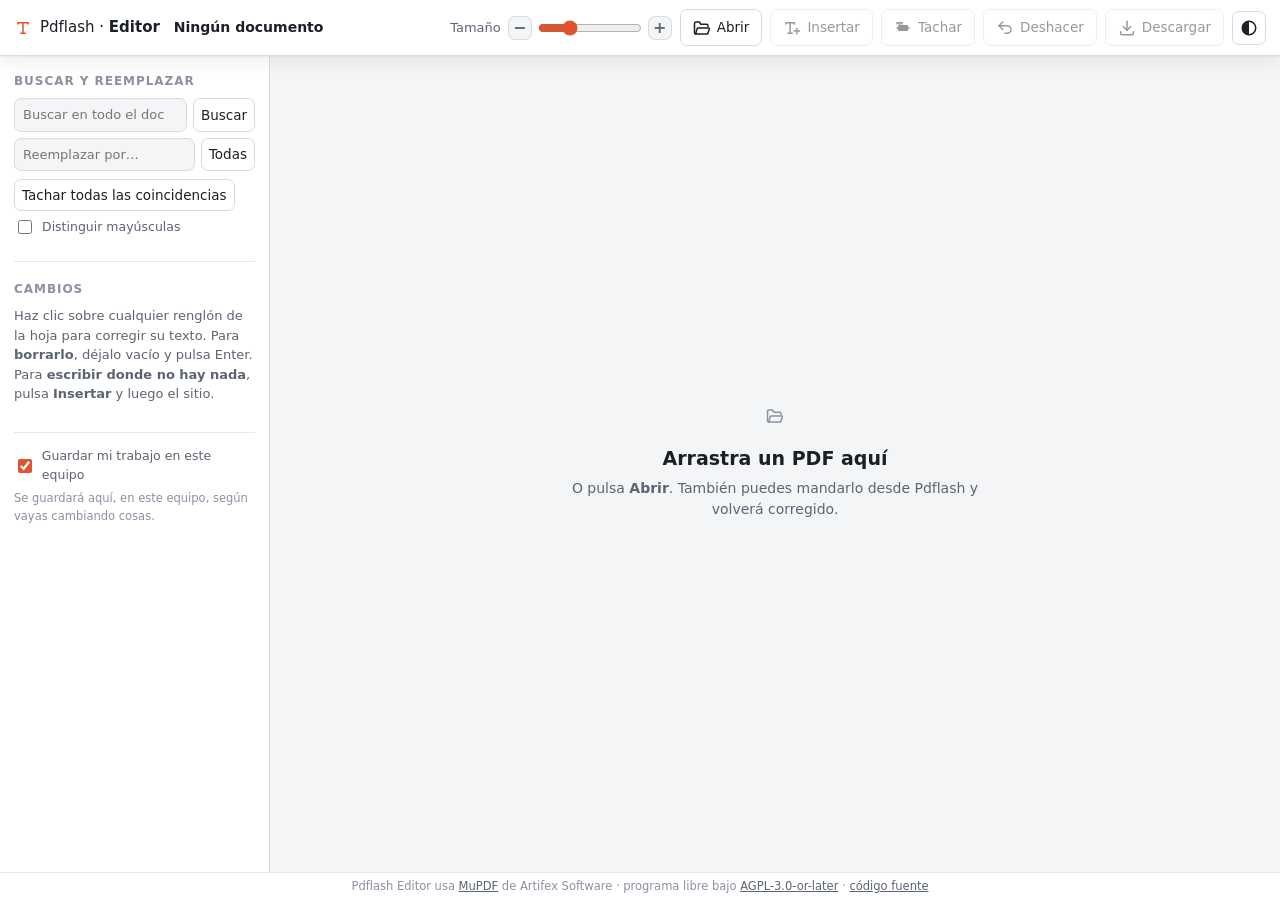
